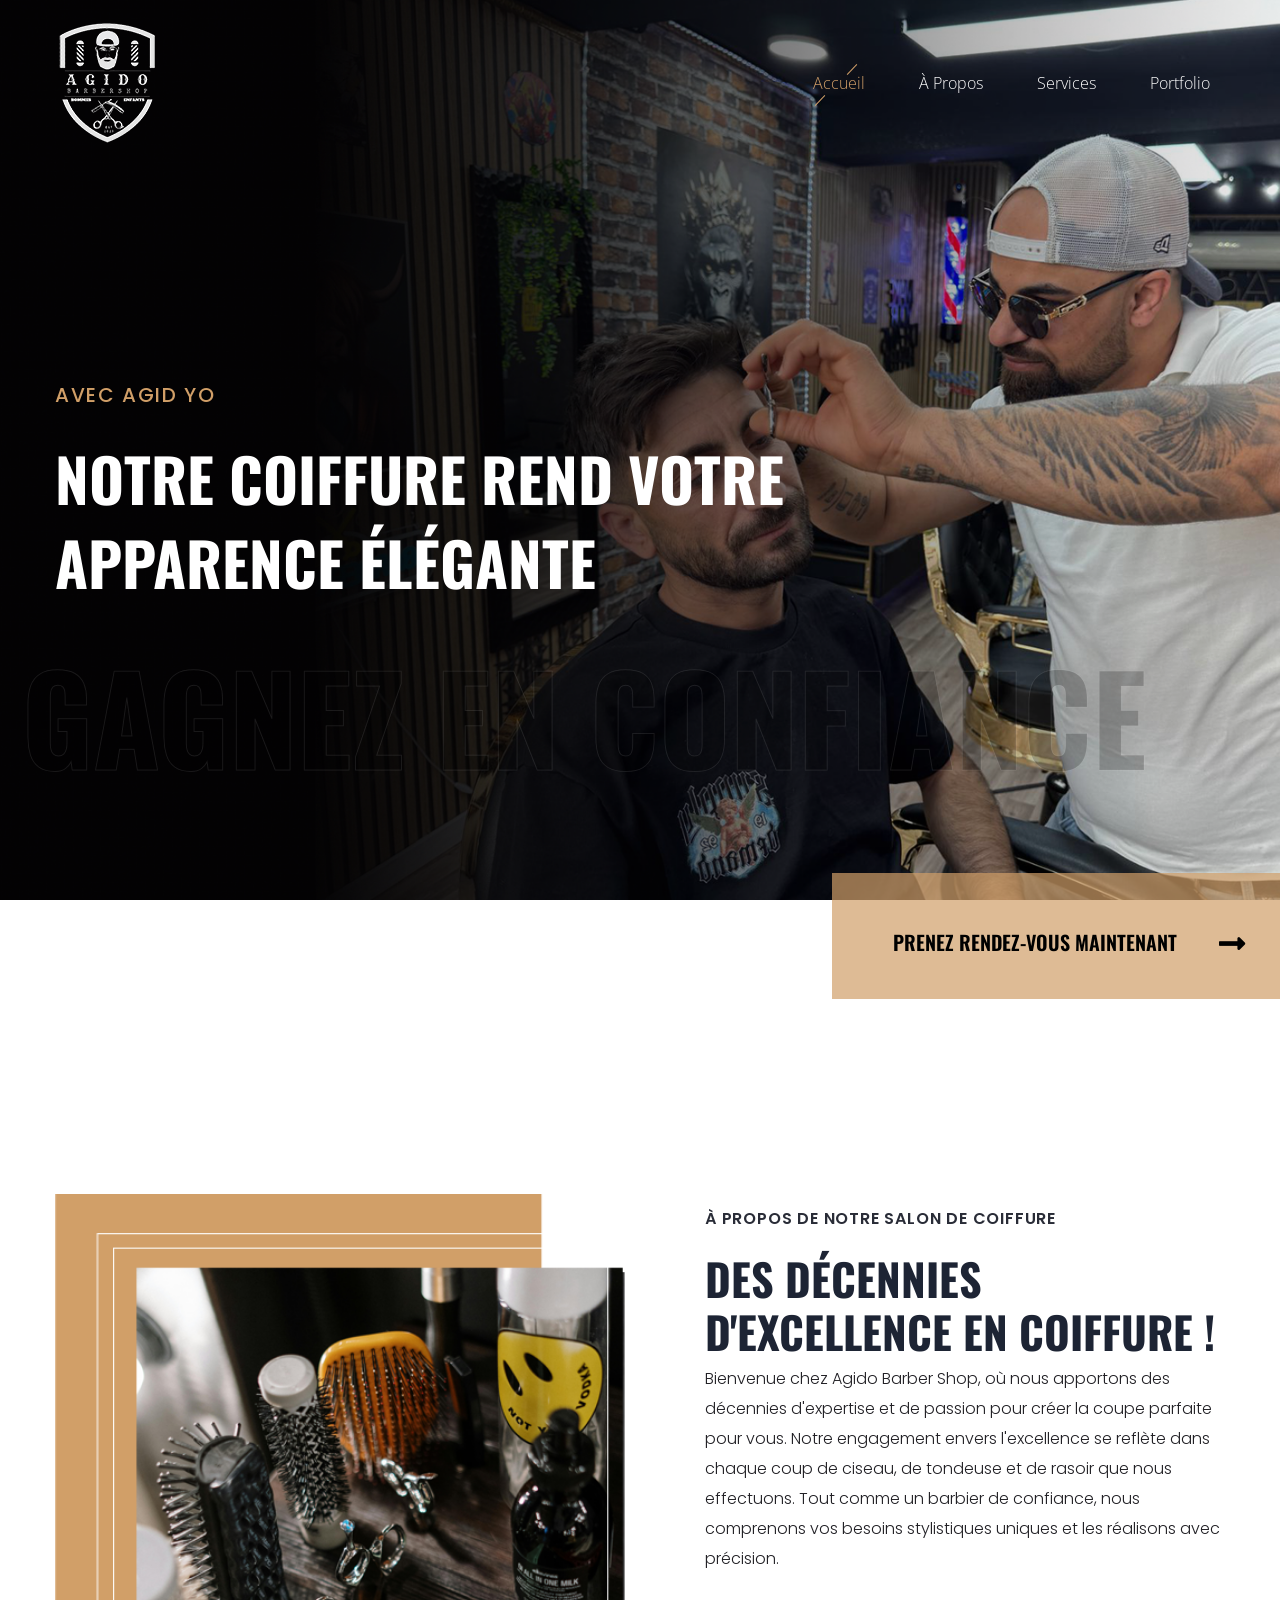
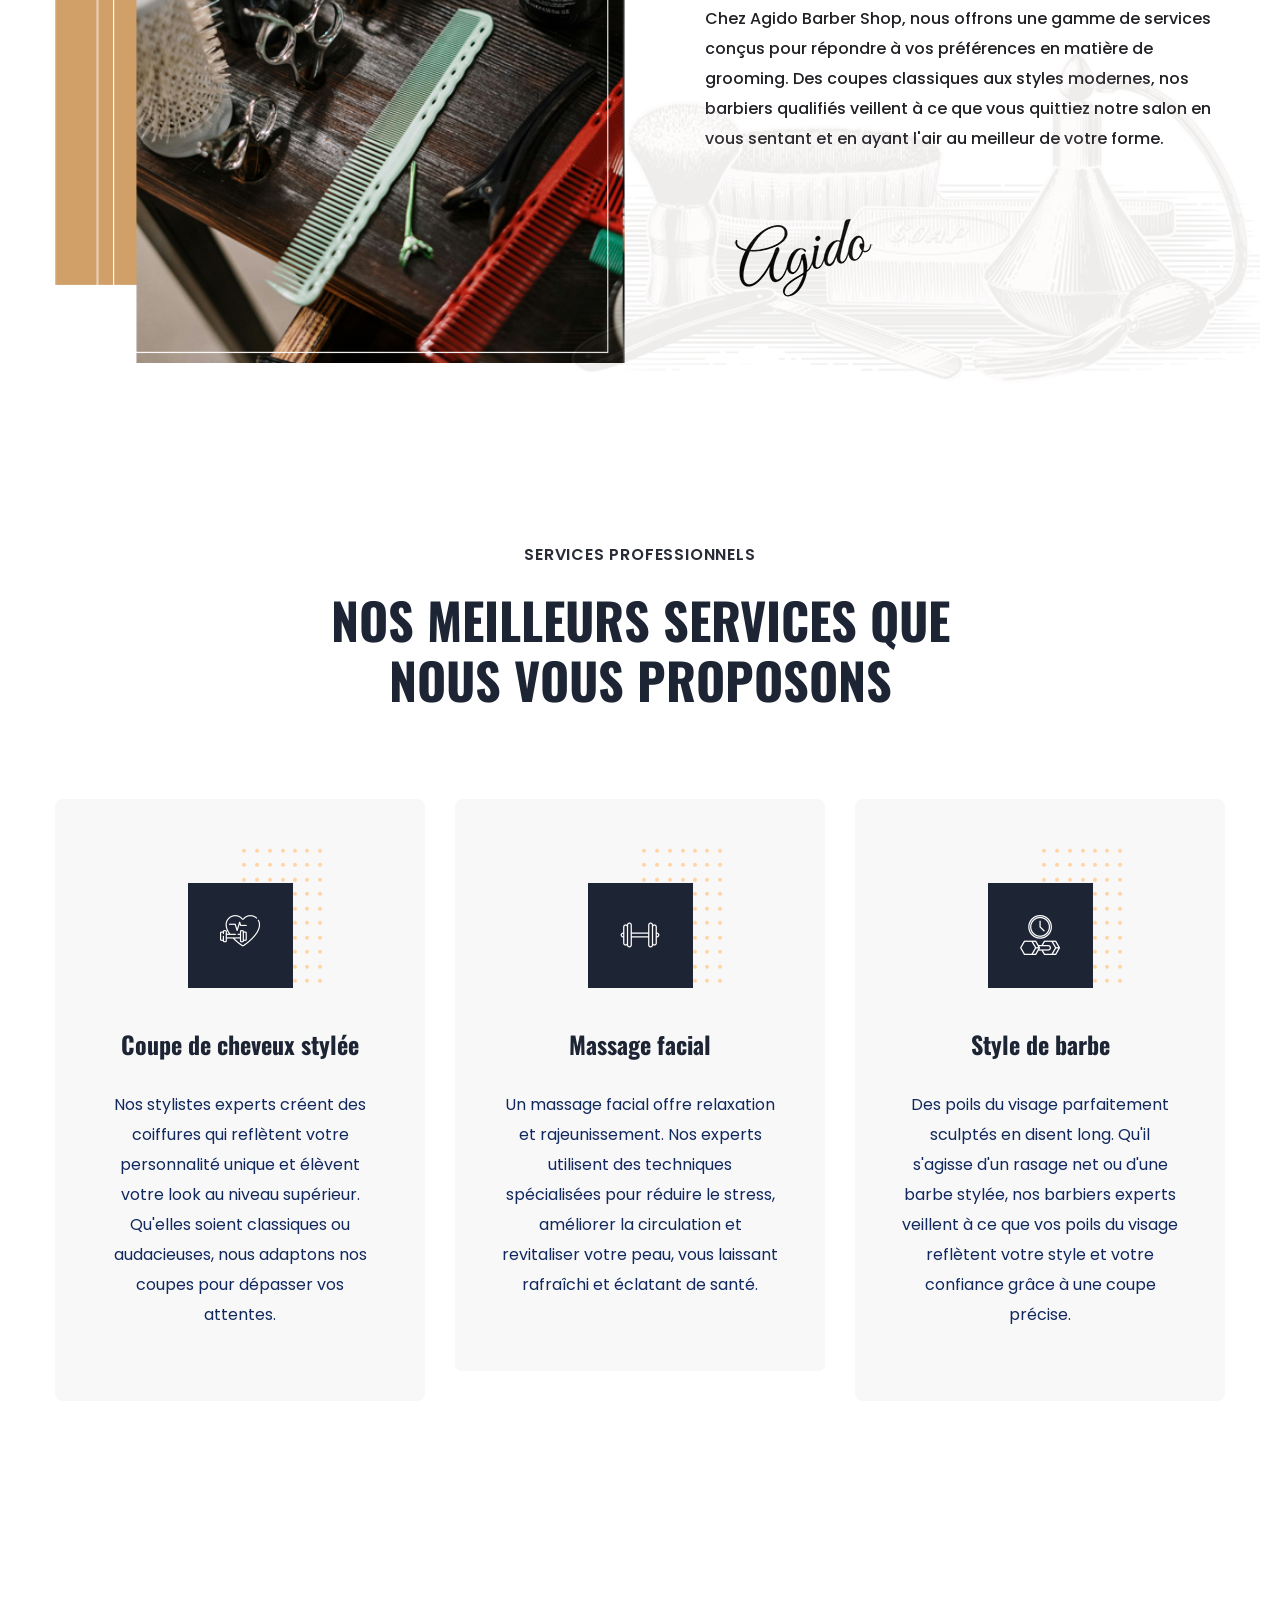
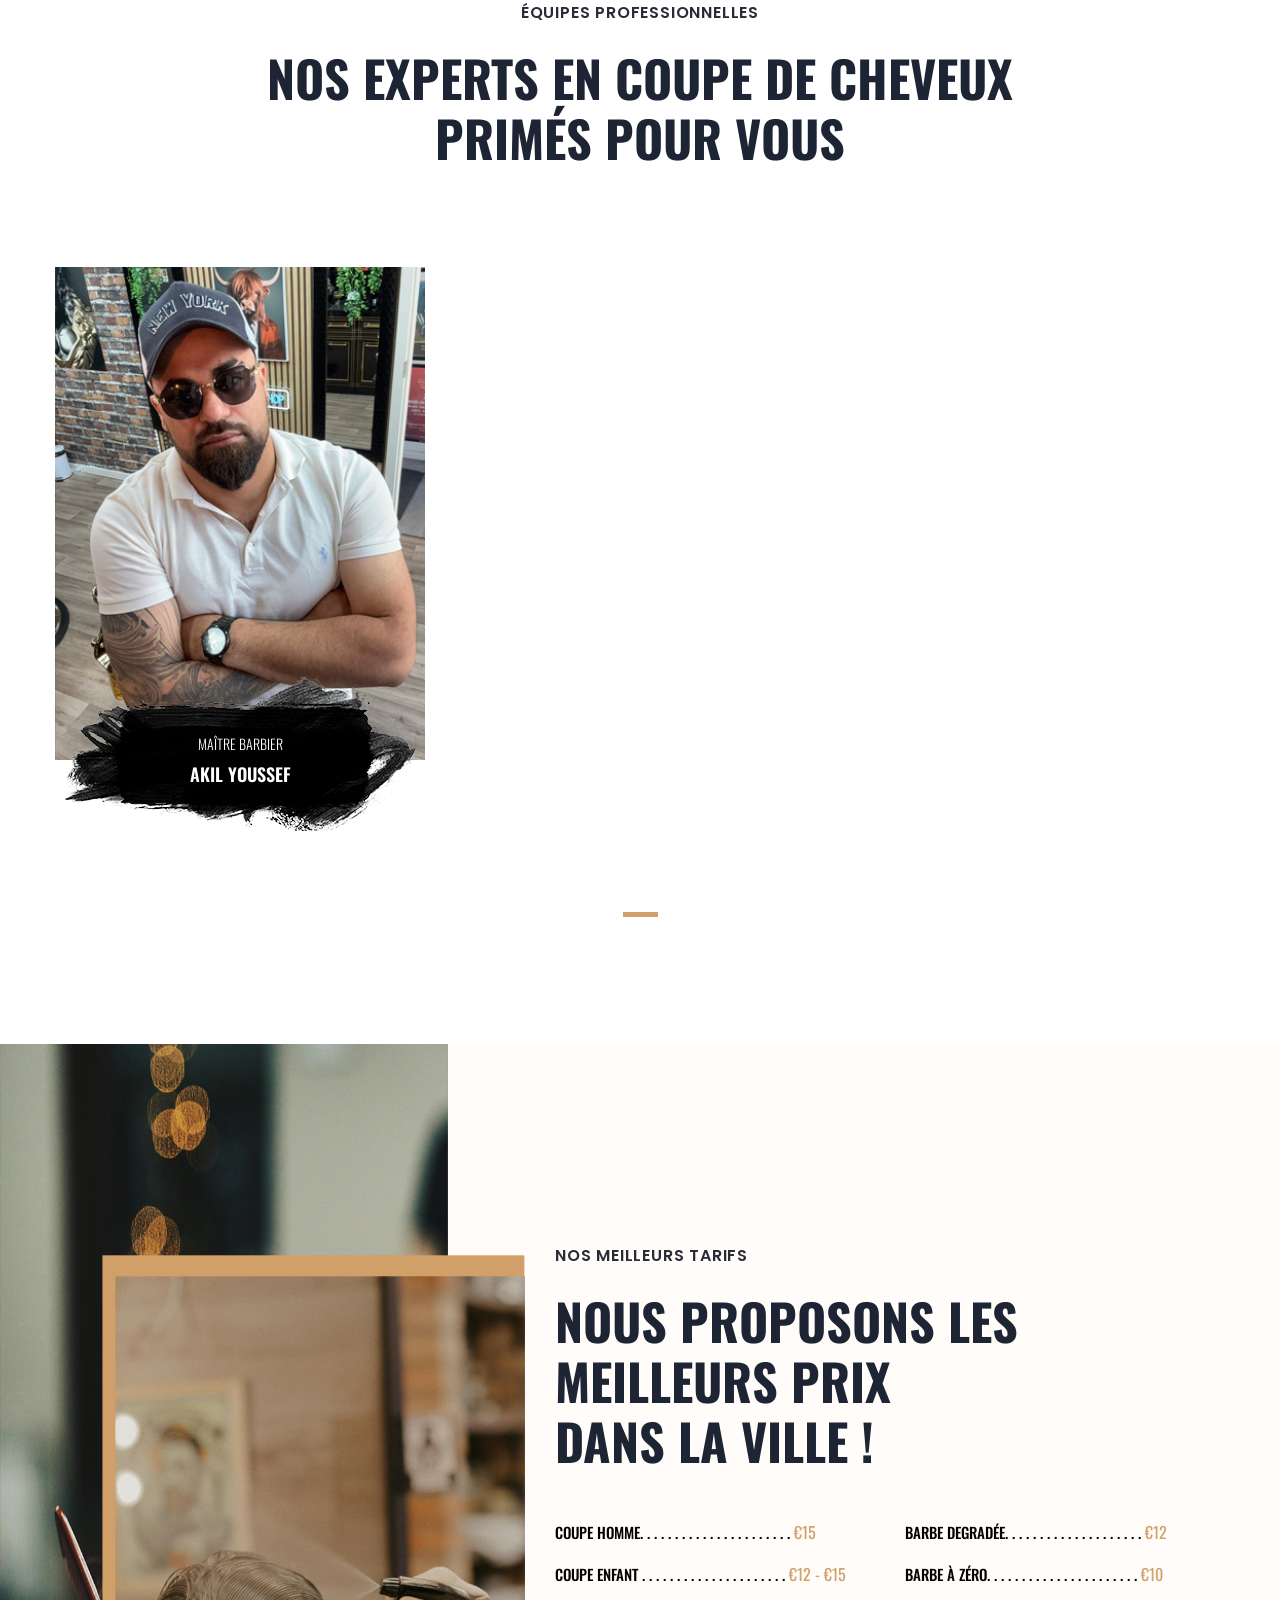
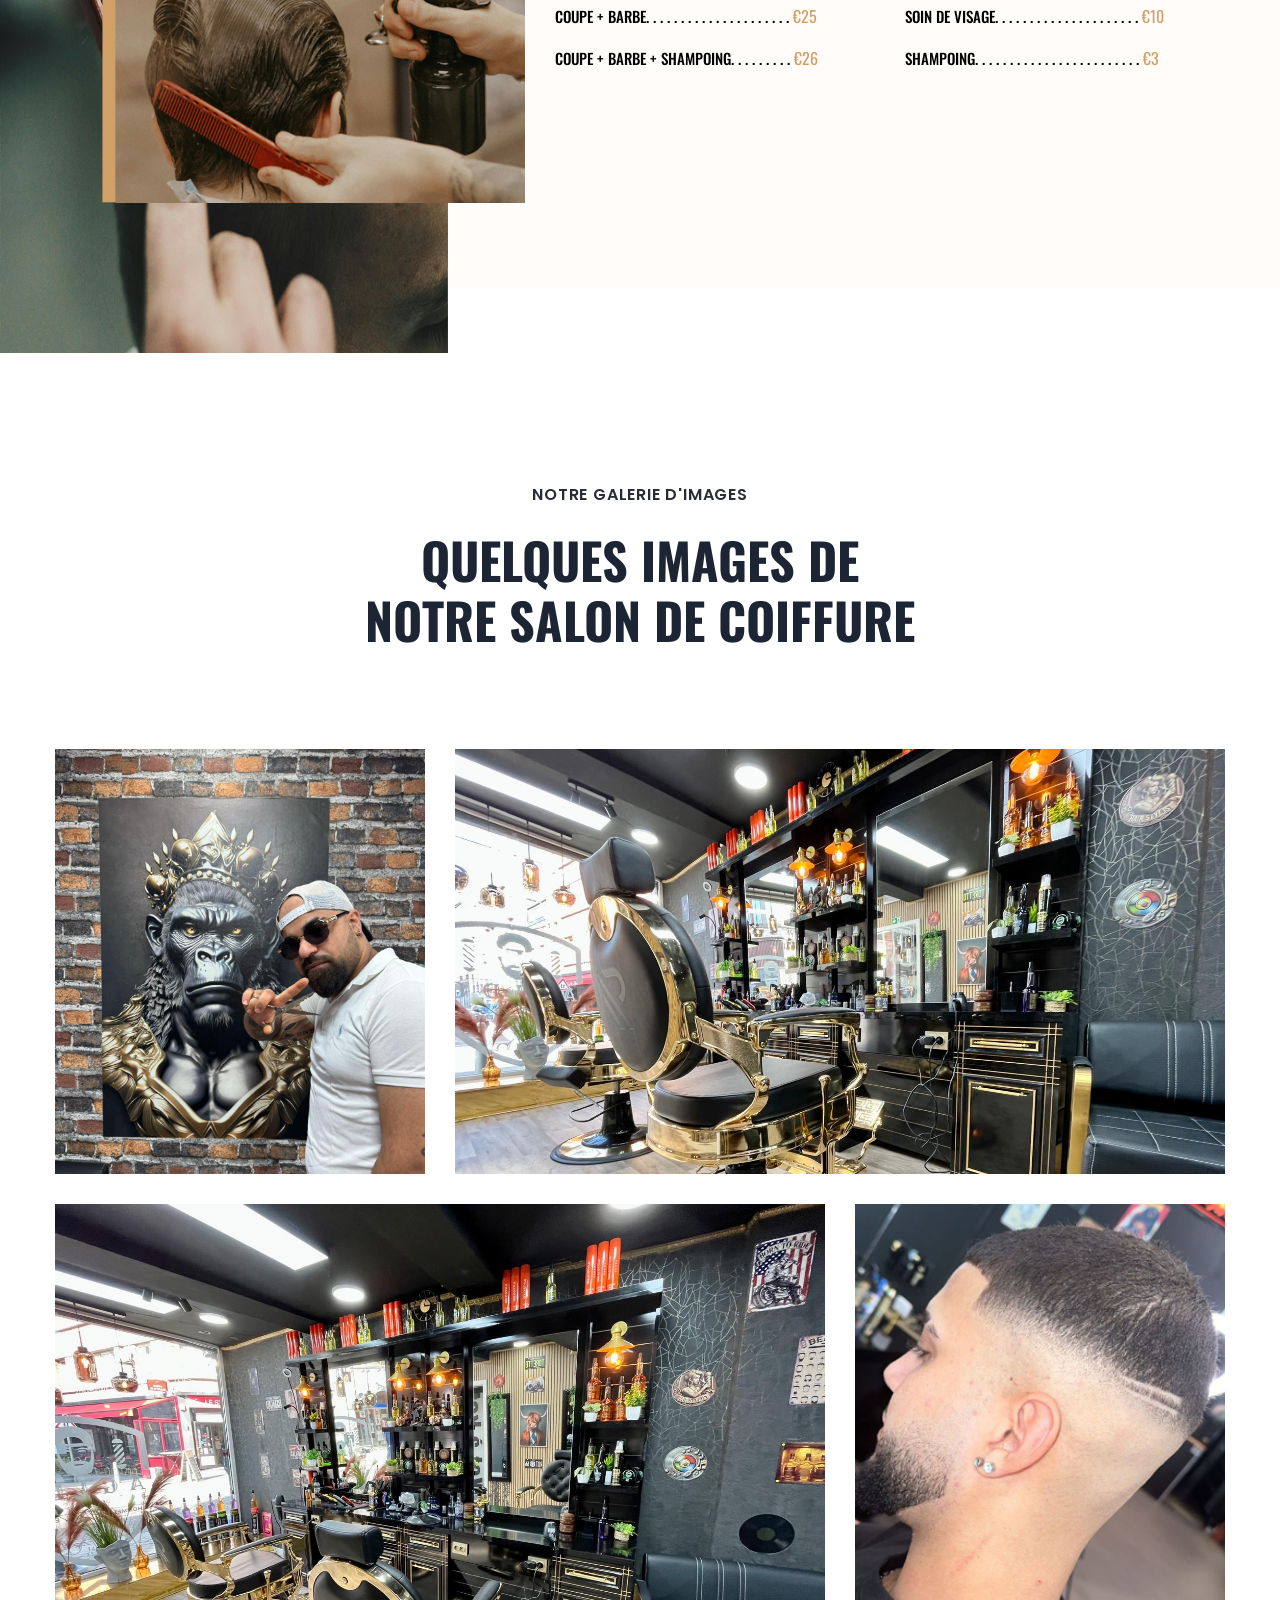
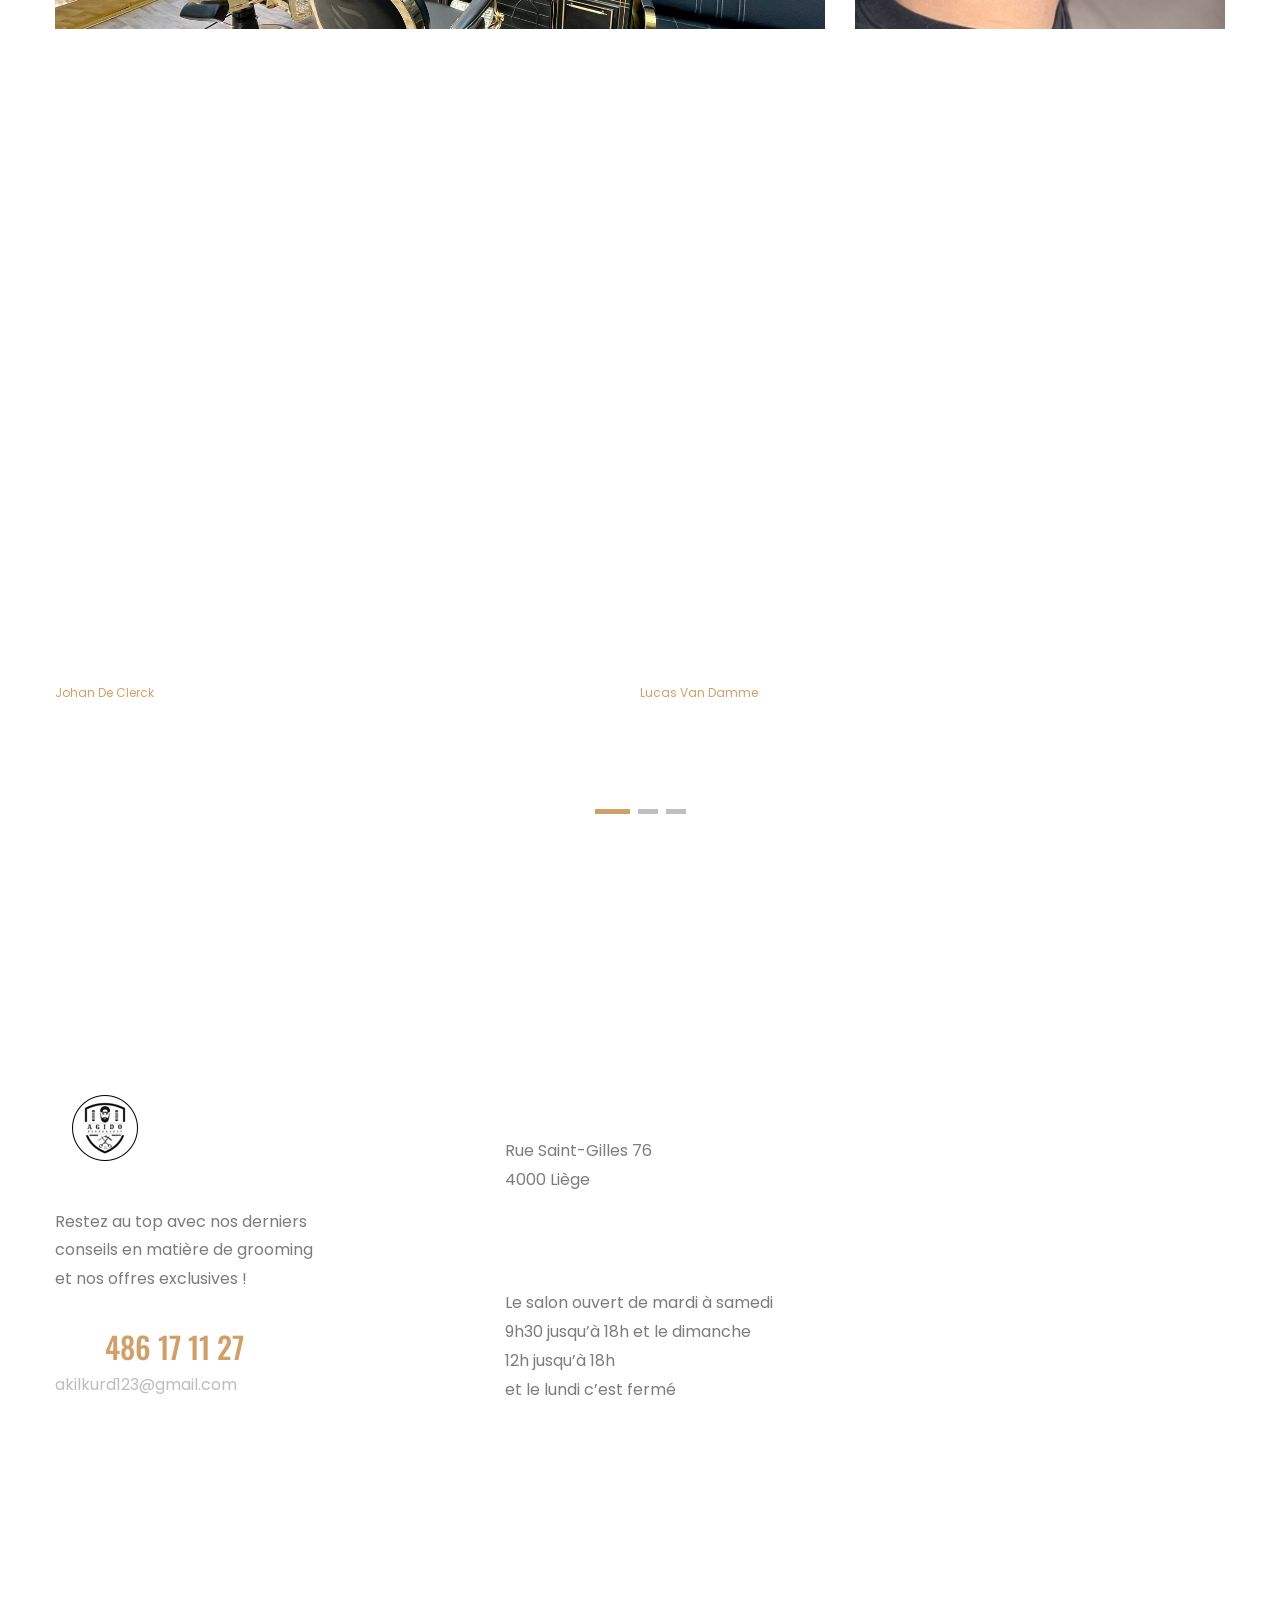
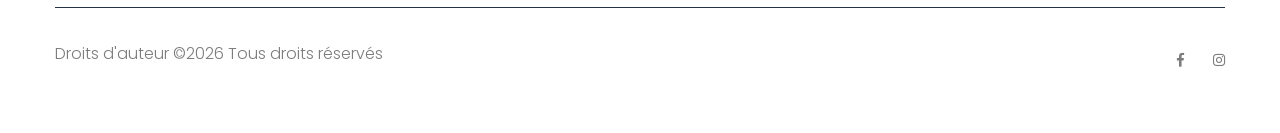
==== index.html @ 1dcdb73c "Initial commit" ====
<!doctype html>
<html class="no-js" lang="zxx">
<head>
    <meta charset="utf-8">
    <meta http-equiv="x-ua-compatible" content="ie=edge">
    <title>Le Premier Barber Shop de Liège - Coupes de cheveux et rasages | Agido Barbershop</title>
    <meta name="description"
          content="Vivez une expérience exceptionnelle de coupes de cheveux et de rasages pour hommes au Agido Barbershop, le barbershop le mieux coté de Liège. Réservez votre rendez-vous en ligne ou rendez-vous directement sur place dès aujourd'hui!">
    <meta name="robots" content="index, follow">
    <meta name="viewport" content="width=device-width, initial-scale=1">
    <link rel="manifest" href="site.webmanifest">
    <link rel="shortcut icon" type="image/x-icon" href="assets/img/favicon2.ico">

    <!-- Facebook -->
    <meta property="og:image" content="assets/img/logo/fb.png">
    <meta property="og:image:width" content="1200">
    <meta property="og:image:height" content="630">
    <meta property="og:type" content="website">
    <meta property="og:title" content="Le Premier Barber Shop de Liège - Coupes de cheveux et rasages | Agido Barbershop">
    <meta property="og:description" content="Vivez une expérience exceptionnelle de coupes de cheveux et de rasages pour hommes au Agido Barbershop, le barbershop le mieux coté de Liège. Réservez votre rendez-vous en ligne ou rendez-vous directement sur place dès aujourd'hui!">
    <meta property="og:url" content="bp-barber.com">

    <!-- Twitter -->
    <meta name="twitter:card" content="assets/img/logo/twitter.png">
    <meta name="twitter:title" content="Le Premier Barber Shop de Liège - Coupes de cheveux et rasages | Agido Barbershop">
    <meta name="twitter:description" content="Vivez une expérience exceptionnelle de coupes de cheveux et de rasages pour hommes au Agido Barbershop, le barbershop le mieux coté de Liège. Réservez votre rendez-vous en ligne ou rendez-vous directement sur place dès aujourd'hui!">
    <meta name="twitter:image" content="assets/img/logo/twitter.png">

    <!-- CSS here -->
    <link rel="stylesheet" href="assets/css/bootstrap.min.css">
    <link rel="stylesheet" href="assets/css/owl.carousel.min.css">
    <link rel="stylesheet" href="assets/css/slicknav.css">
    <link rel="stylesheet" href="assets/css/flaticon.css">
    <link rel="stylesheet" href="assets/css/gijgo.css">
    <link rel="stylesheet" href="assets/css/animate.min.css">
    <link rel="stylesheet" href="assets/css/animated-headline.css">
    <link rel="stylesheet" href="assets/css/magnific-popup.css">
    <link rel="stylesheet" href="assets/css/fontawesome-all.min.css">
    <link rel="stylesheet" href="assets/css/themify-icons.css">
    <link rel="stylesheet" href="assets/css/slick.css">
    <link rel="stylesheet" href="assets/css/nice-select.css">
    <link rel="stylesheet" href="assets/css/style.css">
</head>
<body>
<!-- ? Preloader Start -->
<div id="preloader-active">
    <div class="preloader d-flex align-items-center justify-content-center">
        <div class="preloader-inner position-relative">
            <div class="preloader-circle"></div>
            <div class="preloader-img pere-text">
                <img src="assets/img/logo/loder.png" alt="">
            </div>
        </div>
    </div>
</div>
<!-- Preloader Start -->
<header>
    <!--? Header Start -->
    <div class="header-area header-transparent pt-20">
        <div class="main-header header-sticky">
            <div class="container-fluid">
                <div class="row align-items-center">
                    <!-- Logo -->
                    <div class="col-xl-2 col-lg-2 col-md-1">
                        <div class="logo">
                            <a href="index.html"><img src="assets/img/logo/logo.png" alt=""></a>
                        </div>
                    </div>
                    <div class="col-xl-10 col-lg-10 col-md-10">
                        <div class="menu-main d-flex align-items-center justify-content-end">
                            <!-- Main-menu -->
                            <div class="main-menu f-right d-none d-lg-block">
                                <nav>
                                    <ul id="navigation">
                                        <li class="active"><a href="index.html">Accueil</a></li>
                                        <li><a href="#about">À propos</a></li>
                                        <li><a href="#services">Services</a></li>
                                        <li><a href="#portfolio">Portfolio</a></li>
                                    </ul>
                                </nav>
                            </div>

                        </div>
                    </div>
                    <!-- Mobile Menu -->
                    <div class="col-12">
                        <div class="mobile_menu d-block d-lg-none"></div>
                    </div>
                </div>
            </div>
        </div>
    </div>
    <!-- Header End -->
</header>
<main>
    <!--? slider Area Start-->
    <div class="slider-area position-relative fix">
        <div class="slider-active">
            <!-- Single Slider -->
            <div class="single-slider slider-height d-flex align-items-center">
                <div class="container">
                    <div class="row">
                        <div class="col-xl-8 col-lg-9 col-md-11 col-sm-10">
                            <div class="hero__caption">
                                <span data-animation="fadeInUp" data-delay="0.2s">avec agid yo</span>
                                <h1 data-animation="fadeInUp" data-delay="0.5s">Notre coiffure rend votre apparence
                                    élégante</h1>

                            </div>
                        </div>
                    </div>
                </div>
            </div>
            <!-- Single Slider -->
            <div class="single-slider slider-height d-flex align-items-center">
                <div class="container">
                    <div class="row">
                        <div class="col-xl-8 col-lg-9 col-md-11 col-sm-10">
                            <div class="hero__caption">
                                <span data-animation="fadeInUp" data-delay="0.2s">avec agid yo</span>
                                <h1 data-animation="fadeInUp" data-delay="0.5s">Revitalisez votre apparence avec notre
                                    coiffure élégante</h1>
                            </div>
                        </div>
                    </div>
                </div>
            </div>
        </div>
        <!-- stroke Text -->
        <div class="stock-text">
            <h2>Gagnez en confiance</h2>
            <h2>Gagnez en confiance</h2>

        </div>

        <!-- Arrow -->
        <div class="thumb-content-box">
            <div class="thumb-content">
                <h3>prenez rendez-vous maintenant</h3>
                <a href="#footer"> <i class="fas fa-long-arrow-alt-right"></i></a>
            </div>
        </div>

    </div>
    <!-- slider Area End-->
    <!--? About Area Start -->
    <section id="about" class="about-area section-padding30 position-relative">
        <div class="container">
            <div class="row align-items-center">
                <div class="col-lg-6 col-md-11">
                    <!-- about-img -->
                    <div class="about-img ">
                        <img src="assets/img/gallery/about.png" alt="">
                    </div>
                </div>
                <div class="col-lg-6 col-md-12">
                    <div class="about-caption">
                        <!-- Section Title -->
                        <div class="section-tittle section-tittle3 mb-35">
                            <span>À propos de notre salon de coiffure</span>
                            <h2>Des décennies d'excellence en coiffure !</h2>
                            <p class="mb-30 pera-bottom">Bienvenue chez Agido Barber Shop, où nous apportons des
                                décennies d'expertise et de passion pour créer la coupe parfaite pour vous. Notre
                                engagement envers l'excellence se reflète dans chaque coup de ciseau, de tondeuse et de
                                rasoir que nous effectuons. Tout comme un barbier de confiance, nous comprenons vos
                                besoins stylistiques uniques et les réalisons avec précision.</p>
                            <p class="pera-top mb-50">Chez Agido Barber Shop, nous offrons une gamme de services
                                conçus pour répondre à vos préférences en matière de grooming. Des coupes classiques aux
                                styles modernes, nos barbiers qualifiés veillent à ce que vous quittiez notre salon en
                                vous sentant et en ayant l'air au meilleur de votre forme.</p>
                            <img src="assets/img/gallery/signature2.png" alt="Signature">
                        </div>
                    </div>
                </div>
            </div>
            <!-- About Shape -->
            <div class="about-shape">
                <img src="assets/img/gallery/about-shape.png" alt="">
            </div>
    </section>
    <!-- About-2 Area End -->
    <!--? Services Area Start -->
    <section id="services" class="service-area pb-170">
        <div class="container">
            <!-- Section Tittle -->
            <div class="row d-flex justify-content-center">
                <div class="col-xl-7 col-lg-8 col-md-11 col-sm-11">
                    <div class="section-tittle text-center mb-90">
                        <span>Services professionnels</span>
                        <h2>Nos meilleurs services que nous vous proposons</h2>

                    </div>
                </div>
            </div>
            <!-- Section caption -->
            <div class="row">
                <div class="col-xl-4 col-lg-4 col-md-6">
                    <div class="services-caption text-center mb-30">
                        <div class="service-icon">
                            <i class="flaticon-healthcare-and-medical"></i>
                        </div>
                        <div class="service-cap">
                            <h4><a href="#">Coupe de cheveux stylée</a></h4>
                            <p>Nos stylistes experts créent des coiffures qui reflètent votre personnalité unique et élèvent votre look au niveau supérieur. Qu'elles soient classiques ou audacieuses, nous adaptons nos coupes pour dépasser vos attentes.</p>


                        </div>
                    </div>
                </div>
                <div class="col-xl-4 col-lg-4 col-md-6">
                    <div class="services-caption active text-center mb-30">
                        <div class="service-icon">
                            <i class="flaticon-fitness"></i>
                        </div>
                        <div class="service-cap">
                            <h4><a href="#">Massage facial</a></h4>
                            <p>Un massage facial offre relaxation et rajeunissement. Nos experts utilisent des techniques spécialisées pour réduire le stress, améliorer la circulation et revitaliser votre peau, vous laissant rafraîchi et éclatant de santé.</p>

                        </div>
                    </div>
                </div>
                <div class="col-xl-4 col-lg-4 col-md-6">
                    <div class="services-caption text-center mb-30">
                        <div class="service-icon">
                            <i class="flaticon-clock"></i>
                        </div>
                        <div class="service-cap">
                            <h4><a href="#">Style de barbe</a></h4>
                            <p>Des poils du visage parfaitement sculptés en disent long. Qu'il s'agisse d'un rasage net ou d'une barbe stylée, nos barbiers experts veillent à ce que vos poils du visage reflètent votre style et votre confiance grâce à une coupe précise.</p>

                        </div>
                    </div>
                </div>
            </div>
        </div>
    </section>
    <!-- Services Area End -->
    <!--? Team Start -->
    <div class="team-area pb-180">
        <div class="container">
            <!-- Section Tittle -->
            <div class="row justify-content-center">
                <div class="col-xl-8 col-lg-8 col-md-11 col-sm-11">
                    <div class="section-tittle text-center mb-100">
                        <span>Équipes professionnelles</span>
                        <h2>Nos experts en coupe de cheveux primés pour vous</h2>
                    </div>
                </div>
            </div>
            <div class="row team-active dot-style">
                <!-- single Tem -->
                <div class="col-xl-4 col-lg-4 col-md-6 col-sm-">
                    <div class="single-team mb-80 text-center">
                        <div class="team-img">
                            <img src="assets/img/gallery/team1.png" alt="">
                        </div>
                        <div class="team-caption">
                            <span>Maître Barbier</span>
                            <h3><a href="#">Akil Youssef</a></h3>
                        </div>
                    </div>
                </div>

                <div class="col-xl-4 col-lg-4 col-md-6 col-sm-">

                </div>
                <div class="col-xl-4 col-lg-4 col-md-6 col-sm-">
                </div>
            </div>
        </div>
    </div>
    <!-- Team End -->
    <!-- Best Pricing Area Start -->
    <div class="best-pricing section-padding2 position-relative">
        <div class="container">
            <div class="row justify-content-end">
                <div class="col-xl-7 col-lg-7">
                    <div class="section-tittle mb-50">
                        <span>Nos meilleurs tarifs</span>
                        <h2>Nous proposons les meilleurs prix<br>dans la ville !</h2>

                    </div>
                    <!-- Pricing  -->
                    <div class="row">
                        <div class="col-lg-6 col-md-6 col-sm-6">
                            <div class="pricing-list">
                                <ul>
                                    <li>COUPE HOMME. . . . . . . . . . . . . . . . . . . . . . <span>€15</span></li>
                                    <li>COUPE ENFANT . . . . . . . . . . . . . . . . . . . . . <span>€12 - €15</span></li>
                                    <li>COUPE + BARBE. . . . . . . . . . . . . . . . . . . . . <span>€25</span></li>
                                    <li>COUPE + BARBE + SHAMPOING. . . . . . . .  . <span>€26</span></li>
                                </ul>
                            </div>
                        </div>
                        <div class="col-lg-6 col-md-6 col-sm-6">
                            <div class="pricing-list">
                                <ul>
                                    <li>BARBE DEGRADÉE. . . . . . . . . . . . . . . . . . . . <span>€12</span></li>
                                    <li>BARBE À ZÉRO. . . . . . . . . . . . . . . . . . . . . . <span>€10</span></li>
                                    <li>SOIN DE VISAGE. . . . . . . . . . . . . . . . . . . . . <span>€10</span></li>
                                    <li>SHAMPOING. . . . . . . . . . . . . . . . . . . . . . . . <span>€3</span></li>
                                </ul>
                            </div>
                        </div>
                    </div>


                </div>
            </div>
        </div>
        <!-- pricing img -->
        <div class="pricing-img">
            <img class="pricing-img1" src="assets/img/gallery/pricing1.png" alt="">
            <img class="pricing-img2" src="assets/img/gallery/pricing2.png" alt="">
        </div>
    </div>
    <!-- Best Pricing Area End -->
    <!--? Gallery Area Start -->
    <div id="portfolio" class="gallery-area section-padding30">
        <div class="container">
            <!-- Section Tittle -->
            <div class="row justify-content-center">
                <div class="col-xl-6 col-lg-7 col-md-9 col-sm-10">
                    <div class="section-tittle text-center mb-100">
                        <span>notre galerie d'images</span>
                        <h2>quelques images de notre salon de coiffure</h2>

                    </div>
                </div>
            </div>
            <div class="row">
                <div class="col-lg-4 col-md-6 col-sm-6">
                    <div class="box snake mb-30">
                        <div class="gallery-img " style="background-image: url(assets/img/gallery/new1.jpeg);"></div>
                        <div class="overlay"></div>
                    </div>
                </div>
                <div class="col-lg-8 col-md-6 col-sm-6">
                    <div class="box snake mb-30">
                        <div class="gallery-img " style="background-image: url(assets/img/gallery/new2.jpeg);"></div>
                        <div class="overlay"></div>
                    </div>
                </div>
                <div class="col-lg-8 col-md-6 col-sm-6">
                    <div class="box snake mb-30">
                        <div class="gallery-img " style="background-image: url(assets/img/gallery/new4.jpeg);"></div>
                        <div class="overlay"></div>
                    </div>
                </div>
                <div class="col-lg-4 col-md-6 col-sm-6">
                    <div class="box snake mb-30">
                        <div class="gallery-img " style="background-image: url(assets/img/gallery/2.png);"></div>
                        <div class="overlay"></div>
                    </div>
                </div>
            </div>
        </div>
    </div>
    <!-- Gallery Area End -->
    <!-- Cut Details Start -->
    <div class="cut-details section-bg section-padding2" data-background="assets/img/gallery/section_bg02.png">
        <div class="container">
            <div class="cut-active dot-style">
                <div class="single-cut">
                    <div class="cut-icon mb-20">
                        <svg xmlns="http://www.w3.org/2000/svg" xmlns:xlink="http://www.w3.org/1999/xlink" width="50px"
                             height="50px">
                            <image x="0px" y="0px" width="50px" height="50px"
                                   xlink:href="[data-uri]"/>
                        </svg>
                    </div>
                    <div class="cut-descriptions">
                        <p>J'ai eu une expérience fantastique chez Agido Barber Shop ! Les barbiers sont incroyablement talentueux et attentionnés. Je suis parti en me sentant confiant et rafraîchi. Hautement recommandé !</p>
                        <span>Johan De Clerck</span>

                    </div>
                </div>
                <div class="single-cut">
                    <div class="cut-icon mb-20">
                        <svg xmlns="http://www.w3.org/2000/svg" xmlns:xlink="http://www.w3.org/1999/xlink" width="50px"
                             height="50px">
                            <image x="0px" y="0px" width="50px" height="50px"
                                   xlink:href="[data-uri]"/>
                        </svg>
                    </div>
                    <div class="cut-descriptions">
                        <p>Je suis un habitué du Agido depuis des années maintenant, et ils ne déçoivent jamais. L'ambiance est accueillante et les barbiers sont de vrais professionnels. Toujours satisfait des résultats !</p>

                        <span>Lucas Van Damme</span>

                    </div>
                </div>
                <div class="single-cut">
                    <div class="cut-icon mb-20">
                        <svg xmlns="http://www.w3.org/2000/svg" xmlns:xlink="http://www.w3.org/1999/xlink" width="50px"
                             height="50px">
                            <image x="0px" y="0px" width="50px" height="50px"
                                   xlink:href="[data-uri]"/>
                        </svg>
                    </div>
                    <div class="cut-descriptions">
                        <p>Le service de style de barbe chez Agido est de première classe. Les barbiers ont le souci du détail et laissent toujours ma barbe propre et bien entretenue. Hautement recommandé !</p>

                        <span>Thierry Dubois</span>
                    </div>
                </div>
            </div>
        </div>
    </div>
    <!-- Cut Details End -->
    <!--? Blog Area Start -->
    <!-- Blog Area End -->
</main>
<footer id="footer">
    <!--? Footer Start-->
    <div class="footer-area section-bg" data-background="assets/img/gallery/footer_bg.png">
        <div class="container">
            <div class="footer-top footer-padding">
                <div class="row d-flex justify-content-between">
                    <div class="col-xl-3 col-lg-4 col-md-5 col-sm-8">
                        <div class="single-footer-caption mb-50">
                            <!-- logo -->
                            <div class="footer-logo">
                                <a href="index.html"><img src="assets/img/logo/logo2_footer.png" alt=""></a>
                            </div>
                            <div class="footer-tittle">
                                <div class="footer-pera">
                                    <p class="info1">Restez au top avec nos derniers conseils en matière de grooming et nos offres exclusives !</p>
                                </div>
                            </div>
                            <div class="footer-number">
                                <h4><span>+32</span> 486 17 11 27</h4>
                                <p>akilkurd123@gmail.com</p>
                            </div>
                        </div>
                    </div>
                    <div class="col-xl-3 col-lg-4 col-md-5 col-sm-8">
                        <div class="single-footer-caption mb-50">
                            <div class="footer-tittle">
                                <h4>Adresse</h4>
                                <div class="footer-pera">
                                    <p class="info1">Rue Saint-Gilles 76 <br>4000 Liège</p>
                                </div>
                            </div>
                            <div class="footer-tittle">
                                <h4>Horaires d'ouverture</h4>
                                <div class="footer-pera">
                                    <p class="info1">Le salon ouvert de mardi à samedi 9h30 jusqu’à 18h et le dimanche 12h jusqu’à 18h<br/> et le lundi c’est fermé</p>
                                </div>
                            </div>
                            <!-- Form -->
                        </div>
                    </div>
                    <div class="col-xl-3 col-lg-4 col-md-5 col-sm-8">
                        <div class="single-footer-caption mb-50">
                            <div class="footer-tittle">
                                <h4>Carte</h4>
                                <div class="mapouter">
                                    <div class="gmap_canvas">
                                        <iframe class="col-12 h-100 p-0" id="gmap_canvas"
                                                src="https://maps.google.com/maps?q=BarberShop+Agido+Belgium&t=&z=17&ie=UTF8&iwloc=&output=embed&language=fr&region=BE"
                                                frameborder="0" scrolling="no" marginheight="0"
                                                marginwidth="0"></iframe>
                                        <style>.mapouter {
                                            position: relative;
                                            text-align: right;
                                        }</style>
                                        <style>.gmap_canvas {
                                            overflow: hidden;
                                            background: none !important;
                                            height: 350px;
                                            width: 400px;
                                        }</style>
                                    </div>
                                </div>
                            </div>
                            <!-- Form -->
                        </div>
                    </div>
                </div>
            </div>
            <div class="footer-bottom">
                <div class="row d-flex justify-content-between align-items-center">
                    <div class="col-xl-9 col-lg-8">
                        <div class="footer-copy-right">
                            <p>
                                Droits d'auteur &copy;<script>document.write(new Date().getFullYear());</script>
                                Tous droits réservés
                            </p>

                        </div>
                    </div>
                    <div class="col-xl-3 col-lg-4">
                        <!-- Footer Social -->
                        <div class="footer-social f-right">
                            <a href="https://www.facebook.com/people/Agido-Barbershop/"><i class="fab fa-facebook-f"></i></a>
                            <a href="https://www.instagram.com/agido_barber"><i class="fab fa-instagram"></i></a>
                        </div>
                    </div>
                </div>
            </div>
        </div>
    </div>
    <!-- Footer End-->
</footer>
<!-- Scroll Up -->
<div id="back-top" hidden>
    <a title="Go to Top" href="#"> <i class="fas fa-level-up-alt"></i></a>
</div>

<!-- JS here -->

<script src="./assets/js/vendor/modernizr-3.5.0.min.js"></script>
<!-- Jquery, Popper, Bootstrap -->
<script src="./assets/js/vendor/jquery-1.12.4.min.js"></script>
<script src="./assets/js/popper.min.js"></script>
<script src="./assets/js/bootstrap.min.js"></script>
<!-- Jquery Mobile Menu -->
<script src="./assets/js/jquery.slicknav.min.js"></script>

<!-- Jquery Slick , Owl-Carousel Plugins -->
<script src="./assets/js/owl.carousel.min.js"></script>
<script src="./assets/js/slick.min.js"></script>
<!-- One Page, Animated-HeadLin -->
<script src="./assets/js/wow.min.js"></script>
<script src="./assets/js/animated.headline.js"></script>
<script src="./assets/js/jquery.magnific-popup.js"></script>

<!-- Date Picker -->
<script src="./assets/js/gijgo.min.js"></script>
<!-- Nice-select, sticky -->
<script src="./assets/js/jquery.nice-select.min.js"></script>
<script src="./assets/js/jquery.sticky.js"></script>

<!-- counter , waypoint,Hover Direction -->
<script src="./assets/js/jquery.counterup.min.js"></script>
<script src="./assets/js/waypoints.min.js"></script>
<script src="./assets/js/jquery.countdown.min.js"></script>
<script src="./assets/js/hover-direction-snake.min.js"></script>

<!-- contact js -->
<script src="./assets/js/contact.js"></script>
<script src="./assets/js/jquery.form.js"></script>
<script src="./assets/js/jquery.validate.min.js"></script>
<script src="./assets/js/mail-script.js"></script>
<script src="./assets/js/jquery.ajaxchimp.min.js"></script>

<!-- Jquery Plugins, main Jquery -->
<script src="./assets/js/plugins.js"></script>
<script src="./assets/js/main.js"></script>

<script>
    // Function to handle smooth scrolling
    function scrollToTarget(target) {
        window.scrollTo({
            top: target.offsetTop,
            behavior: 'smooth'
        });
    }

    // Function to set active menu item based on scroll position
    function setActiveMenuItem() {
        const navigationLinks = document.querySelectorAll('#navigation a');
        const scrollPosition = window.scrollY;

        navigationLinks.forEach(link => {
            const targetId = link.getAttribute('href').substring(1);
            const target = document.getElementById(targetId);

            if (target.offsetTop <= scrollPosition && target.offsetTop + target.offsetHeight > scrollPosition) {
                navigationLinks.forEach(link => {
                    link.parentElement.classList.remove('active');
                });
                link.parentElement.classList.add('active');
            } else {
                link.parentElement.classList.remove('active');
            }
        });
    }

    // Event listener for smooth scrolling
    document.querySelectorAll('a[href^="#"]').forEach(anchor => {
        anchor.addEventListener('click', function (e) {
            e.preventDefault();
            const targetId = this.getAttribute('href').substring(1);
            const target = document.getElementById(targetId);
            scrollToTarget(target);

            // Set active class to the clicked link's parent li
            document.querySelectorAll('#navigation li').forEach(li => {
                li.classList.remove('active');
            });
            this.parentElement.classList.add('active');
        });
    });


</script>


<script src="https://static.elfsight.com/platform/platform.js" data-use-service-core defer></script>
<div class="elfsight-app-fe0ba891-b43c-4049-9695-03c619d764fb" data-elfsight-app-lazy hidden></div>
</body>
</html>
---- assets/css/gijgo.css ----
.gj-button {
    background-color: #f5f5f5;
    border: 1px solid #ddd;
    color: #000;
    border-radius: 3px;
    padding: 6px 10px;
    cursor: pointer;
}

.gj-unselectable {
    -webkit-touch-callout: none;
    -webkit-user-select: none;
    -khtml-user-select: none;
    -moz-user-select: none;
    -ms-user-select: none;
    user-select: none;
}

.gj-row {
    display: -webkit-box;
    display: -ms-flexbox;
    display: flex;
    -ms-flex-wrap: wrap;
    flex-wrap: wrap;
}

.gj-margin-left-5 {
    margin-left: 5px;
}

.gj-margin-left-10 {
    margin-left: 10px;
}

.gj-width-full {
    width: 100%;
}

.gj-cursor-pointer {
    cursor: pointer;
}

.gj-text-align-center {
    text-align: center;
}

.gj-font-size-16 {
    font-size: 16px;
}

.gj-hidden {
    display: none;
}

/** Material Design */
.gj-button-md {
    background: 0 0;
    border: none;
    border-radius: 2px;
    color: rgba(0, 0, 0, 0.87);
    position: relative;
    height: 36px;
    margin: 0;
    min-width: 64px;
    padding: 0 16px;
    display: inline-block;
    font-family: "Roboto","Helvetica","Arial",sans-serif;
    font-size: 1rem;
    font-weight: 500;
    text-transform: uppercase;
    letter-spacing: 0;
    overflow: hidden;
    will-change: box-shadow;
    transition: box-shadow .2s cubic-bezier(.4,0,1,1),background-color .2s cubic-bezier(.4,0,.2,1),color .2s cubic-bezier(.4,0,.2,1);
    outline: none;
    cursor: pointer;
    text-decoration: none;
    text-align: center;
    line-height: 36px;
    vertical-align: middle;
    overflow: hidden;
    -webkit-user-select: none;
    -moz-user-select: none;
    -ms-user-select: none;
    user-select: none;
}

.gj-button-md:hover {
    background-color: rgba(158,158,158,.2);
}

.gj-button-md:disabled {
    color: rgba(0,0,0,.26);
    background: 0 0;
}

.gj-button-md .material-icons,
.gj-button-md .gj-icon {
    vertical-align: middle;
    /*font-size: 1.3rem;
    margin-right: 4px;*/
}

.gj-button-md.gj-button-md-icon {
    width: 24px;
    height: 31px;
    min-width: 24px;
    padding: 0px;
    display: table;
}

.gj-button-md.gj-button-md-icon .material-icons,
.gj-button-md.gj-button-md-icon .gj-icon {
    display: table-cell;
    margin-right: 0px;
    width: 24px;
    height: 24px;
}

.gj-button-md.active {
    background-color: rgba(158,158,158,.4);
}

.gj-button-md-group {
    position: relative;
    display: inline-block;
    vertical-align: middle;
}
.gj-textbox-md {
	/* border: none; */
	/* border-bottom: 1px solid rgba(0,0,0,.42); */
	display: block;
	font-family: "Helvetica","Arial",sans-serif;
	font-size: 16px;
	line-height: 16px;
	/* padding: 4px 0px; */
	margin: 0;
	/* width: 100%; */
	background: 0 0;
	/* text-align: ; */
	color: rgba(0,0,0,.87);
	padding-left: 44px;
	border: 1px solid #dca73a;
	/* padding: 15px 15px; */
	/* text-align: center; */
	width: 177px;
	height: 55px;
	border-radius: 5px;
}
.gj-textbox-md:focus,
.gj-textbox-md:active {
    /* border-bottom: 2px solid rgba(0,0,0,.42); */
    outline: none;
}

.gj-textbox-md::placeholder {
    color: #8e8e8e;
}

.gj-textbox-md:-ms-input-placeholder {
    color: #8e8e8e;
}

.gj-textbox-md::-ms-input-placeholder {
    color: #8e8e8e;
}

.gj-md-spacer-24 {
    min-width: 24px;
    width: 24px;
    display: inline-block;
}

.gj-md-spacer-32 {
    min-width: 32px;
    width: 32px;
    display: inline-block;
}

.gj-modal {
    position: fixed;
    top: 0;
    right: 0;
    bottom: 0;
    left: 0;
    z-index: 1203;
    display: none;
    overflow: hidden;
    -webkit-overflow-scrolling: touch;
    outline: 0;
    background-color: rgba(0, 0, 0, 0.54118);
    transition: 200ms ease opacity;
    will-change: opacity;
}

/* List */
ul.gj-list li [data-role="wrapper"] {
    display: table;
    width: 100%;
}

ul.gj-list li [data-role="checkbox"] {
    display: table-cell;
    vertical-align:middle;
    text-align:center;
}

ul.gj-list li [data-role="image"] {
    display: table-cell;
    vertical-align:middle;
    text-align:center;
}

ul.gj-list li [data-role="display"] {
    display: table-cell;
    vertical-align:middle;
    cursor: pointer;
}

ul.gj-list li [data-role="display"]:empty:before {
  content: "\200b"; /* unicode zero width space character */
}

/* List - Bootstrap */
ul.gj-list-bootstrap {
    padding-left: 0px;
    margin-bottom: 0px;
}

ul.gj-list-bootstrap li {
    padding: 0px;
}

ul.gj-list-bootstrap li [data-role="wrapper"] {
    padding: 0px 10px;
}

ul.gj-list-bootstrap li [data-role="checkbox"] {
    width: 24px;
    padding: 3px;
}

ul.gj-list-bootstrap li [data-role="image"] {
    width: 24px;
    height: 24px;
}

ul.gj-list-bootstrap li [data-role="display"] {
    padding: 8px 0px 8px 4px;
}

.list-group-item.active ul li, .list-group-item.active:focus ul li, .list-group-item.active:hover ul li {
    text-shadow: none;
    color:initial;
}

/* List - Material Design */
ul.gj-list-md {
    padding: 0px;
    list-style: none;
    list-style-type: none;
    line-height: 24px;
    letter-spacing: 0;
    color: #616161; /* Gray 700 */
}

ul.gj-list-md li {
    display: list-item;
    list-style-type: none;
    padding: 0px;
    min-height: unset;
    box-sizing: border-box;
    align-items: center;
    cursor: default;
    overflow: hidden;

    font-family: "Roboto","Helvetica","Arial",sans-serif;
    font-size: 16px;
    font-weight: 400;
    letter-spacing: .04em;
    line-height: 1;
    
    -webkit-flex-direction: row;
    -ms-flex-direction: row;
    flex-direction: row;
    -webkit-flex-wrap: nowrap;
    -ms-flex-wrap: nowrap;
    flex-wrap: nowrap;
}

ul.gj-list-md li [data-role="checkbox"] {
    height: 24px;
    width: 24px;
}

ul.gj-list-md li [data-role="image"] {
    height: 24px;
    width: 24px;
}

ul.gj-list-md li [data-role="display"] {
    padding: 8px 0px 8px 5px;
    order: 0;
    flex-grow: 2;
    text-decoration: none;
    box-sizing: border-box;
    align-items: center;
    text-align: left;
    color: rgba(0,0,0,.87);
}

ul.gj-list-md li.disabled>[data-role="wrapper"]>[data-role="display"] {
    color: #9E9E9E; /* Gray 500 */
}

.gj-list-md-active {
    background: #e0e0e0;
    color: #3f51b5;
}


/* Picker */
.gj-picker {
    position: absolute;
    z-index: 1203;
    background-color: #fff;
}

.gj-picker .selected {
    color: #fff;
}

/* Material Design */
.gj-picker-md {
    font-family: "Roboto","Helvetica","Arial",sans-serif;
    font-size: 16px;
    font-weight: 400;
    letter-spacing: .04em;
    line-height: 1;
    color: rgba(0,0,0,.87);
    border: 1px solid #E0E0E0;
}

.gj-modal .gj-picker-md {
    border: 0px;
}

.gj-picker-md [role="header"] {
    color: rgba(255, 255, 255, 0.54);
    display: flex;
    background: #2196f3;
    align-items: baseline;
    user-select: none;
    justify-content: center;
}

.gj-picker-md [role="footer"] {
    float: right;
    padding: 10px;
}

.gj-picker-md [role="footer"] button.gj-button-md {
    color: #2196f3;
    font-weight: bold;
    font-size: 13px;
}

/* Bootstrap */
.gj-picker-bootstrap {
    border-radius: 4px;
    border: 1px solid #E0E0E0;
}

.gj-picker-bootstrap .selected {
    color: #888;
}

.gj-picker-bootstrap [role="header"] {
    background: #eee;
    color: #AAA;
}
@font-face {
    font-family: 'gijgo-material';
    src: url('../fonts/gijgo-material.eot?235541');
    src: url('../fonts/gijgo-material.eot?235541#iefix') format('embedded-opentype'), url('../fonts/gijgo-material.ttf?235541') format('truetype'), url('../fonts/gijgo-material.woff?235541') format('woff'), url('../fonts/gijgo-material.svg?235541#gijgo-material') format('svg');
    font-weight: normal;
    font-style: normal;
}

.gj-icon {
    /* use !important to prevent issues with browser extensions that change fonts */
    font-family: 'gijgo-material' !important;
    font-size: 24px;
    speak: none;
    font-style: normal;
    font-weight: normal;
    font-variant: normal;
    text-transform: none;
    line-height: 1;
    /* Enable Ligatures ================ */
    letter-spacing: 0;
    -webkit-font-feature-settings: "liga";
    -moz-font-feature-settings: "liga=1";
    -moz-font-feature-settings: "liga";
    -ms-font-feature-settings: "liga" 1;
    font-feature-settings: "liga";
    -webkit-font-variant-ligatures: discretionary-ligatures;
    font-variant-ligatures: discretionary-ligatures;
    /* Better Font Rendering =========== */
    -webkit-font-smoothing: antialiased;
    -moz-osx-font-smoothing: grayscale;
}

.gj-icon.undo:before {
    content: "\e900";
}

.gj-icon.vertical-align-top:before {
    content: "\e901";
}

.gj-icon.vertical-align-center:before {
    content: "\e902";
}

.gj-icon.vertical-align-bottom:before {
    content: "\e903";
}

.gj-icon.arrow-dropup:before {
    content: "\e904";
}

.gj-icon.clock:before {
    content: "\e905";
}

.gj-icon.refresh:before {
    content: "\e906";
}

.gj-icon.last-page:before {
    content: "\e907";
}

.gj-icon.first-page:before {
    content: "\e908";
}

.gj-icon.cancel:before {
    content: "\e909";
}

.gj-icon.clear:before {
    content: "\e90a";
}

.gj-icon.check-circle:before {
    content: "\e90b";
}

.gj-icon.delete:before {
    content: "\e90c";
}

.gj-icon.arrow-upward:before {
    content: "\e90d";
}

.gj-icon.arrow-forward:before {
    content: "\e90e";
}

.gj-icon.arrow-downward:before {
    content: "\e90f";
}

.gj-icon.arrow-back:before {
    content: "\e910";
}

.gj-icon.list-numbered:before {
    content: "\e911";
}

.gj-icon.list-bulleted:before {
    content: "\e912";
}

.gj-icon.indent-increase:before {
    content: "\e913";
}

.gj-icon.indent-decrease:before {
    content: "\e914";
}

.gj-icon.redo:before {
    content: "\e915";
}

.gj-icon.align-right:before {
    content: "\e916";
}

.gj-icon.align-left:before {
    content: "\e917";
}

.gj-icon.align-justify:before {
    content: "\e918";
}

.gj-icon.align-center:before {
    content: "\e919";
}

.gj-icon.strikethrough:before {
    content: "\e91a";
}

.gj-icon.italic:before {
    content: "\e91b";
}

.gj-icon.underlined:before {
    content: "\e91c";
}

.gj-icon.bold:before {
    content: "\e91d";
}

.gj-icon.arrow-dropdown:before {
    content: "\e91e";
}

.gj-icon.done:before {
    content: "\e91f";
}

.gj-icon.pencil:before {
    content: "\e920";
}

.gj-icon.minus:before {
    content: "\e921";
}

.gj-icon.plus:before {
    content: "\e922";
}

.gj-icon.chevron-up:before {
    content: "\e923";
}

.gj-icon.chevron-right:before {
    content: "\e924";
}

.gj-icon.chevron-down:before {
    content: "\e925";
}

.gj-icon.chevron-left:before {
    content: "\e926";
}

.gj-icon.event:before {
    content: "\e927";
}
.gj-draggable {
    cursor: move;
}
.gj-resizable-handle {
    position: absolute;
    font-size: 0.1px;
    display: block;
    -ms-touch-action: none;
    touch-action: none;
    z-index: 1203;
}

.gj-resizable-n {
    cursor: n-resize;
    height: 7px;
    width: 100%;
    top: -5px;
    left: 0;
}
.gj-resizable-e {
    cursor: e-resize;
    width: 7px;
    right: -5px;
    top: 0;
    height: 100%;
}
.gj-resizable-s {
    cursor: s-resize;
    height: 7px;
    width: 100%;
    bottom: -5px;
    left: 0;
}
.gj-resizable-w {
	cursor: w-resize;
	width: 7px;
	left: -5px;
	top: 0;
	height: 100%;
}
.gj-resizable-se {
	cursor: se-resize;
	width: 12px;
	height: 12px;
	right: 1px;
	bottom: 1px;
}
.gj-resizable-sw {
	cursor: sw-resize;
	width: 9px;
	height: 9px;
	left: -5px;
	bottom: -5px;
}
.gj-resizable-nw {
	cursor: nw-resize;
	width: 9px;
	height: 9px;
	left: -5px;
	top: -5px;
}
.gj-resizable-ne {
	cursor: ne-resize;
	width: 9px;
	height: 9px;
	right: -5px;
	top: -5px;
}

.gj-dialog-footer {
    position: absolute;
    bottom: 0px;
    width: 100%;
    margin-top: 0px;
}

.gj-dialog-scrollable [data-role="body"] {
    overflow-x: hidden;
    overflow-y: scroll;
}

/** Bootstrap 3 **/
.gj-dialog-bootstrap {
    overflow: hidden;
    z-index: 1202;
}

.gj-dialog-bootstrap [data-role="title"] {
    display: inline;
}
.gj-dialog-bootstrap [data-role="close"] {
    line-height: 1.42857143;
}

/** Bootstrap 4 **/
.gj-dialog-bootstrap4 {
    overflow: hidden;
    z-index: 1202;
}

.gj-dialog-bootstrap4 [data-role="title"] {
    display: inline;
}
.gj-dialog-bootstrap4 [data-role="close"] {
    line-height: 1.5;
}

/** Material Design **/
.gj-dialog-md {
    background-color: #FFF;
    overflow: hidden;
    border: none;
    box-shadow: 0 11px 15px -7px rgba(0,0,0,.2), 0 24px 38px 3px rgba(0,0,0,.14), 0 9px 46px 8px rgba(0,0,0,.12);
    box-sizing: border-box;
    position: relative;
    display: -webkit-box;
    display: -webkit-flex;
    display: -ms-flexbox;
    display: flex;
    -webkit-box-orient: vertical;
    -webkit-box-direction: normal;
    -webkit-flex-direction: column;
    -ms-flex-direction: column;
    flex-direction: column;
    -webkit-background-clip: padding-box;
    background-clip: padding-box;
    outline: 0;
    z-index: 1202;
}

.gj-dialog-md-header {
    padding: 24px 24px 0px 24px;
    font-family: "Roboto","Helvetica","Arial",sans-serif;
}

.gj-dialog-md-title {
    margin: 0;
    font-weight: 400;
    display: inline;
    line-height: 28px;
    font-size: 20px;
}

.gj-dialog-md-close {
    -webkit-appearance: none;
    padding: 0;
    cursor: pointer;
    background: 0 0;
    border: 0;
    float: right;
    line-height: 28px;
    font-size: 28px;
}

.gj-dialog-md-body {
    padding: 20px 24px 24px 24px;
    color: rgba(0,0,0,.54);
    font-family: "Helvetica","Arial",sans-serif;
    font-size: 14px;
    font-weight: 400;
    line-height: 20px;
}

.gj-dialog-md-footer {
    padding: 8px 8px 8px 24px;
    display: -webkit-flex;
    display: -ms-flexbox;
    display: flex;
    -webkit-flex-direction: row-reverse;
    -ms-flex-direction: row-reverse;
    flex-direction: row-reverse;
    -webkit-flex-wrap: wrap;
    -ms-flex-wrap: wrap;
    flex-wrap: wrap;

    box-sizing: border-box;
}

.gj-dialog-md-footer>*:first-child {
    margin-right: 0;
}

.gj-dialog-md-footer>* {
    margin-right: 8px;
    height: 36px;
}
DIV.gj-grid-wrapper {
    margin: auto;
    position: relative;
    clear:both;
    z-index: 1;
}

TABLE.gj-grid {
    margin: auto;    
    border-collapse: collapse;
    width: 100%;
    table-layout: fixed;
}

TABLE.gj-grid THEAD TH [data-role="selectAll"] {
    margin: auto;
}

TABLE.gj-grid THEAD TH [data-role="title"] {
    display: inline-block;
}

TABLE.gj-grid THEAD TH [data-role="sorticon"] {
    display: inline-block;
}

TABLE.gj-grid THEAD TH {
    overflow: hidden;
    text-overflow: ellipsis;
}

TABLE.gj-grid.autogrow-header-row THEAD TH {
    overflow: auto;
    text-overflow: initial;
    white-space: pre-wrap;
    -ms-word-break: break-word;
    word-break: break-word;
}

TABLE.gj-grid > tbody > tr > td {
    overflow: hidden;
    position: relative;
}

table.gj-grid tbody div[data-role="display"] {
    vertical-align: middle;
    text-indent: 0;
    white-space: pre-wrap;
    -ms-word-break: break-word;
    word-break: break-word;
}

table.gj-grid.fixed-body-rows tbody div[data-role="display"] {
    overflow: hidden;
    text-overflow: ellipsis;
    white-space: nowrap;
    -ms-word-break: initial;
    word-break: initial;
}

table.gj-grid tfoot DIV[data-role="display"] {
    vertical-align: middle;
    text-indent: 0;
    display: flex;
}

TABLE.gj-grid .fa {
    padding: 2px;
}

TABLE.gj-grid > tbody > tr > td > div {
    padding: 2px;
    overflow: hidden;
}

DIV.gj-grid-wrapper DIV.gj-grid-loading-cover
{
    background: #BBBBBB;
    opacity: 0.5;
    position: absolute;
    vertical-align: middle;
}

DIV.gj-grid-wrapper DIV.gj-grid-loading-text
{
    position: absolute;
    font-weight: bold;
}

/* Bootstrap Theme */
table.gj-grid-bootstrap thead th {
    background-color: #f5f5f5;
    vertical-align:middle;
}

table.gj-grid-bootstrap thead th [data-role="sorticon"] {
    margin-left: 5px;
}

table.gj-grid-bootstrap thead th [data-role="sorticon"] i.gj-icon,
table.gj-grid-bootstrap thead th [data-role="sorticon"] i.material-icons {
    position: absolute;
    font-size: 20px;
    top: 15px;
}

table.gj-grid-bootstrap tbody tr td div[data-role="display"] {
    padding: 0px;
}

.gj-grid-bootstrap-4 .gj-checkbox-bootstrap {
    display: inline-block;
    padding-top: 2px;
}

.gj-grid-bootstrap-4 tbody tr.active {
    background-color: rgba(0,0,0,.075);
}

/* Material Design Theme */
.gj-grid-md {
    position: relative;
    border: 1px solid #e0e0e0;
    border-collapse: collapse;
    white-space: nowrap;
    font-size: 13px;
    font-family: "Roboto","Helvetica","Arial",sans-serif;
    background-color: #fff;
}

.gj-grid-md td:first-of-type, .gj-grid-md th:first-of-type {
    padding-left: 24px;
}

.gj-grid-md th {
    position: relative;
    vertical-align: bottom;
    font-weight: 700;
    line-height: 31px;
    letter-spacing: 0;
    height: 56px;
    font-size: 12px;
    color: rgba(0,0,0,.54);
    padding-bottom: 8px;
    box-sizing: border-box;
    padding: 12px 18px;
    text-align: right;
}

.gj-grid-md td {
    position: relative;
    height: 48px;
    border-top: 1px solid #e0e0e0;
    border-bottom: 1px solid #e0e0e0;
    padding: 12px 18px;
    box-sizing: border-box;
    text-align: left;
    color: rgba(0,0,0,.87);
}

.gj-grid-md tbody tr {
    position: relative;
    height: 48px;
    transition-duration: .28s;
    transition-timing-function: cubic-bezier(.4,0,.2,1);
    transition-property: background-color;
}

.gj-grid-md tbody tr:hover {
    background-color: #EEEEEE; /* Gray 200 */
}

.gj-grid-md tbody tr.gj-grid-md-select {
    background-color: #F5F5F5; /* Grey 100 */
}


table.gj-grid-md thead th [data-role="sorticon"] {
    margin-left: 5px;
}

table.gj-grid-md thead th [data-role="sorticon"] i.gj-icon,
table.gj-grid-md thead th [data-role="sorticon"] i.material-icons {
    position: absolute;
    font-size: 16px;
    top: 19px;
}

table.gj-grid-md thead th.gj-grid-select-all {
    padding-bottom: 3px;
}
/* Hide all prioritized columns by default */
@media only all {
	th.display-1120,
	td.display-1120,
	th.display-960,
	td.display-960,
	th.display-800,
	td.display-800,
	th.display-640,
	td.display-640,
	th.display-480,
	td.display-480,
	th.display-320,
	td.display-320 {
		display: none;
	}
}

/* Show at 320px (20em x 16px) */
@media screen and (min-width: 20em) {
	TABLE.gj-grid-bootstrap th.display-320,
	TABLE.gj-grid-bootstrap td.display-320 {
		display: table-cell;
	}
}
/* Show at 480px (30em x 16px) */
@media screen and (min-width: 30em) {
	TABLE.gj-grid-bootstrap th.display-480,
	TABLE.gj-grid-bootstrap td.display-480 {
		display: table-cell;
	}
}
/* Show at 640px (40em x 16px) */
@media screen and (min-width: 40em) {
	TABLE.gj-grid-bootstrap th.display-640,
	TABLE.gj-grid-bootstrap td.display-640 {
		display: table-cell;
	}
}
/* Show at 800px (50em x 16px) */
@media screen and (min-width: 50em) {
	TABLE.gj-grid-bootstrap th.display-800,
	TABLE.gj-grid-bootstrap td.display-800 {
		display: table-cell;
	}
}
/* Show at 960px (60em x 16px) */
@media screen and (min-width: 60em) {
	TABLE.gj-grid-bootstrap th.display-960,
	TABLE.gj-grid-bootstrap td.display-960 {
		display: table-cell;
	}
}
/* Show at 1,120px (70em x 16px) */
@media screen and (min-width: 70em) {
	TABLE.gj-grid-bootstrap th.display-1120,
	TABLE.gj-grid-bootstrap td.display-1120 {
		display: table-cell;
	}
}

/* Material Design Theme */
.gj-grid-md tfoot tr th {
    padding-right: 14px;
}

.gj-grid-md tfoot tr[data-role="pager"] .gj-grid-mdl-pager-label {
    padding-left: 5px;
    padding-right: 5px;
}

.gj-grid-md tfoot tr[data-role="pager"] .gj-dropdown-md {
    margin-left: 12px;
}

.gj-grid-md tfoot tr[data-role="pager"] .gj-dropdown-md [role="presenter"] {
    font-size: 12px;
    font-weight: bold;
    color: rgba(0,0,0,.54);
}

.gj-grid-md tfoot tr[data-role="pager"] .gj-dropdown-md [role="presenter"] [role="display"] {
    text-align: right;
}

.gj-grid-md tfoot tr[data-role="pager"] .gj-grid-md-limit-select {
    margin-left: 10px;
    font-size: 12px;
    font-weight: bold;
    color: rgba(0,0,0,.54);
}

/* Bootstrap */
.gj-grid-bootstrap tfoot tr[data-role="pager"] th {
    line-height: 30px;
    background-color: #f5f5f5;
}

.gj-grid-bootstrap tfoot tr[data-role="pager"] th > div > div {
    margin-right: 5px;
}

.gj-grid-bootstrap tfoot tr[data-role="pager"] th > div > button {
    margin-right: 5px;
}

.gj-grid-bootstrap-4 tfoot tr[data-role="pager"] th > div button {
    height: 34px;
}

.gj-grid-bootstrap-4 tfoot tr[data-role="pager"] th div .gj-dropdown-bootstrap-4 .gj-dropdown-expander-mi .gj-icon {
    top: 5px;
}

.gj-grid-bootstrap-3 tfoot tr[data-role="pager"] th > div > input {
    margin-right: 5px;
    width: 40px;
    text-align: right;
    display: inline-block;
    font-weight: bold;
}

.gj-grid-bootstrap-4 tfoot tr[data-role="pager"] th > div > div.input-group {
    width: 40px;
}

.gj-grid-bootstrap-4 tfoot tr[data-role="pager"] th > div > div.input-group input {
    text-align: right;
    font-weight: bold;
    height: 34px;
    padding-top: 2px;
    padding-bottom: 6px;
}

.gj-grid-bootstrap tfoot tr[data-role="pager"] th > div > select {
    display: inline-block;
    margin-right: 5px;
    width: 60px;
}

.gj-grid-bootstrap tfoot tr[data-role="pager"] th .gj-dropdown-bootstrap .gj-list-bootstrap [data-role="display"] {
    line-height: 14px;
}

.gj-grid-bootstrap tfoot tr[data-role="pager"] th .gj-dropdown-bootstrap [role="presenter"] [role="display"] {
    font-weight: bold;
}

.gj-grid-bootstrap tfoot tr[data-role="pager"] th .gj-dropdown-bootstrap-3 [role="presenter"] {
    padding: 2px 8px;
}

.gj-grid-bootstrap tfoot tr[data-role="pager"] th .gj-dropdown-bootstrap-4 [role="presenter"] {
    padding: 1px 8px;
}
.gj-grid thead tr th div.gj-grid-column-resizer-wrapper {
    position: relative;
    width: 100%;
    height: 0px; 
    top: 0px; 
    left: 0px; 
    padding: 0px;
}

span.gj-grid-column-resizer {
    position: absolute;
    right: 0px;
    width: 10px;
    top: -100px;
    height: 300px;
    z-index: 1203;
    cursor: e-resize;
}

.gj-grid-resize-cursor {
    cursor: e-resize;
}
.gj-grid-md tbody tr.gj-grid-top-border td {
  border-top: 2px solid #777;
}
.gj-grid-md tbody tr.gj-grid-bottom-border td {
  border-bottom: 2px solid #777;
}

.gj-grid-bootstrap tbody tr.gj-grid-top-border td {
  border-top: 2px solid #777;
}
.gj-grid-bootstrap tbody tr.gj-grid-bottom-border td {
  border-bottom: 2px solid #777;
}
.gj-grid-md thead tr th.gj-grid-left-border,
.gj-grid-md tbody tr td.gj-grid-left-border
{
    border-left: 3px solid #777;
}
.gj-grid-md thead tr th.gj-grid-right-border,
.gj-grid-md tbody tr td.gj-grid-right-border
{
    border-right: 3px solid #777;
}

.gj-grid-bootstrap thead tr th.gj-grid-left-border,
.gj-grid-bootstrap tbody tr td.gj-grid-left-border
{
    border-left: 5px solid #ddd;
}
.gj-grid-bootstrap thead tr th.gj-grid-right-border,
.gj-grid-bootstrap tbody tr td.gj-grid-right-border
{
    border-right: 5px solid #ddd;
}
.gj-dirty {
    position: absolute;
    top: 0px;
    left: 0px;
    border-style: solid;
    border-width: 3px;
    border-color: #f00 transparent transparent #f00;
    padding: 0;
    overflow: hidden;
    vertical-align: top;
}

/* Material Design */
.gj-grid-md tbody tr td.gj-grid-management-column {
    padding: 3px;
}

.gj-grid-md tbody tr td[data-mode="edit"] {
    padding: 0px 18px;
}

.gj-grid-md tbody .gj-dropdown-md [role="presenter"] [role="display"] {
    padding: 0px;
}

/* Bootstrap */
.gj-grid-bootstrap tbody tr td[data-mode="edit"] {
    padding: 0px;
}

.gj-grid-bootstrap tbody tr td[data-mode="edit"] [data-role="edit"] {
    padding: 0px;
}

/* Bootstrap 3 */
.gj-grid-bootstrap-3 tbody tr td.gj-grid-management-column {
    padding: 3px;
}

.gj-grid-bootstrap-3 tbody tr td[data-mode="edit"] {
    height: 38px;
}

.gj-grid-bootstrap-3 tbody tr td[data-mode="edit"] [data-role="edit"] input[type="text"] {
    height: 37px;
    padding: 8px;
}

.gj-grid-bootstrap-3 tbody tr td[data-mode="edit"] .gj-dropdown-bootstrap [role="presenter"] {
    border: 0px;
    border-radius: 0px;
    height: 37px;
    padding-left: 8px;
}

.gj-grid-bootstrap-3 tbody tr td[data-mode="edit"] .gj-datepicker-bootstrap {
    height: 37px;
}

.gj-grid-bootstrap-3 tbody tr td[data-mode="edit"] .gj-datepicker-bootstrap [role="input"] {
    height: 37px;
    border:0px;
    border-radius: 0px;
}

.gj-grid-bootstrap-3 tbody tr td[data-mode="edit"] .gj-datepicker-bootstrap [role="right-icon"] {
    border:0px;
    border-radius: 0px;
}

.gj-grid-bootstrap-3 tbody tr td[data-mode="edit"] .gj-checkbox-bootstrap {
    display: inline-block;
    padding-top: 10px;
    height: 32px;
}

/* Bootstrap 4 */
.gj-grid-bootstrap-4 tbody tr td.gj-grid-management-column {
    padding: 6px;
}

.gj-grid-bootstrap-4 tbody tr td[data-mode="edit"] [data-role="edit"] input[type="text"] {
    height: 48px;
    padding-left: 12px;
}

.gj-grid-bootstrap-4 tbody tr td[data-mode="edit"] .gj-dropdown-bootstrap [role="presenter"] {
    border: 0px;
    border-radius: 0px;
    height: 48px;
    padding-left: 12px;
    font-family: -apple-system,system-ui,BlinkMacSystemFont,"Segoe UI",Roboto,"Helvetica Neue",Arial,sans-serif;
}

.gj-grid-bootstrap-4 tbody tr td[data-mode="edit"] .gj-dropdown-bootstrap-4 [role="expander"].gj-dropdown-expander-mi .gj-icon,
.gj-grid-bootstrap-4 tbody tr td[data-mode="edit"] .gj-dropdown-bootstrap-4 [role="expander"].gj-dropdown-expander-mi .material-icons {
    top: 13px;
}

.gj-grid-bootstrap-4 tbody tr td[data-mode="edit"] .gj-datepicker-bootstrap {
    height: 48px;
}

.gj-grid-bootstrap-4 tbody tr td[data-mode="edit"] .gj-datepicker-bootstrap [role="input"] {
    height: 48px;
    border:0px;
    border-radius: 0px;
}

.gj-grid-bootstrap-4 tbody tr td[data-mode="edit"] .gj-datepicker-bootstrap [role="right-icon"] {
    background-color: #fff;
}

.gj-grid-bootstrap-4 tbody tr td[data-mode="edit"] .gj-datepicker-bootstrap [role="right-icon"] button {
    border: 0px;
    border-radius: 0px;
    width: 43px;
    position: relative;
}

.gj-grid-bootstrap-4 tbody tr td[data-mode="edit"] .gj-datepicker-bootstrap [role="right-icon"] .gj-icon,
.gj-grid-bootstrap-4 tbody tr td[data-mode="edit"] .gj-datepicker-bootstrap [role="right-icon"] .material-icons {
    top: 13px;
    left: 10px;
    font-size: 24px;
}

.gj-grid-bootstrap-4 tbody tr td[data-mode="edit"] .gj-checkbox-bootstrap {
    display: inline-block;
    padding-top: 15px;
    height: 42px;
}
.gj-grid-md thead tr[data-role="filter"] th {
    border-top: 1px solid #e0e0e0;
}

div.gj-grid-wrapper div.gj-grid-bootstrap-toolbar {
    background-color: #f5f5f5;
    padding: 8px;
    font-weight: bold;
    border: 1px solid #ddd;
}

div.gj-grid-wrapper div.gj-grid-bootstrap-4-toolbar {
    background-color: #f5f5f5;
    padding: 12px;
    font-weight: bold;
    border: 1px solid #ddd;
}

div.gj-grid-wrapper div.gj-grid-md-toolbar {
    font-weight: bold;
    font-size: 24px;
    font-family: "Helvetica","Arial",sans-serif;
    background-color: rgb(255, 255, 255);
    
    border-top: 1px solid #e0e0e0;
    border-left: 1px solid #e0e0e0;
    border-right: 1px solid #e0e0e0;
    border-bottom: 0px;
    border-collapse: collapse;

    padding: 0 18px 0px 18px;
    line-height: 56px;
}
table.gj-grid-scrollable tbody {
    overflow-y: auto;
    overflow-x: hidden;
    display: block;
}

/* Material Design */
table.gj-grid-md.gj-grid-scrollable {
    border-bottom: 0px;
}

table.gj-grid-md.gj-grid-scrollable tbody {
    border-right: 1px solid #e0e0e0;
    border-bottom: 1px solid #e0e0e0;
}

table.gj-grid-md.gj-grid-scrollable tfoot {
    border-bottom: 1px solid #e0e0e0;
}

/* Bootstrap 3 */
table.gj-grid-bootstrap.gj-grid-scrollable {
    border-bottom: 0px;
}

table.gj-grid-bootstrap.gj-grid-scrollable tbody {
    border-right: 1px solid #ddd;
    border-bottom: 1px solid #ddd;
}

table.gj-grid-bootstrap.gj-grid-scrollable tbody tr[data-role="row"]:first-child td {
    border-top: 0px;
}

table.gj-grid-bootstrap.gj-grid-scrollable tbody tr[data-role="row"] td:first-child {
    border-left: 0px;
}

table.gj-grid-bootstrap.gj-grid-scrollable tbody tr[data-role="row"] td:last-child {
    border-right: 0px;
}

table.gj-grid-bootstrap.gj-grid-scrollable tfoot {
    border-bottom: 1px solid #ddd;
}

ul.gj-list li [data-role="spacer"] {
    display: table-cell;
}

ul.gj-list li [data-role="expander"] {
    display: table-cell;
    vertical-align:middle;
    text-align:center;
    cursor: pointer;
}

[data-type="tree"] ul li [data-role="expander"].gj-tree-material-icons-expander {
    width: 24px;
}

[data-type="tree"] ul li [data-role="expander"].gj-tree-font-awesome-expander {
    width: 24px;
}

[data-type="tree"] ul li [data-role="expander"].gj-tree-glyphicons-expander {
    width: 24px;
}

[data-type="tree"] ul li [data-role="expander"].gj-tree-glyphicons-expander .glyphicon {
    top: 4px;
    height: 24px;
}

/* Bootstrap Theme */
.gj-tree-bootstrap-3 ul.gj-list-bootstrap li {
    border: 0px;
    border-radius: 0px;
    color: #333;
}

.gj-tree-bootstrap-3 ul.gj-list-bootstrap li.active {
    color: #fff;
}

.gj-tree-bootstrap-3 ul.gj-list-bootstrap li.disabled {
    color: #777;
    background-color: #eee;
}

.gj-tree-bootstrap-4 ul.gj-list-bootstrap li {
    border: 0px;
    border-radius: 0px;
    color: #212529;
}

.gj-tree-bootstrap-4 ul.gj-list-bootstrap li.active {
    color: #fff;
}

.gj-tree-bootstrap-4 ul.gj-list-bootstrap li.disabled {
    color: #868e96;
}

.gj-tree-bootstrap-4 ul.gj-list-bootstrap li ul.gj-list-bootstrap {
    width: 100%;
}

.gj-tree-bootstrap-border ul.gj-list-bootstrap li {
    border: 1px solid #ddd;
}

.gj-tree-bootstrap-border ul.gj-list-bootstrap li ul.gj-list-bootstrap li {
    border-left: 0px;
    border-right: 0px;
}

.gj-tree-bootstrap-border ul.gj-list-bootstrap li:first-child {
    border-top-left-radius: 4px;
    border-top-right-radius: 4px;
}

.gj-tree-bootstrap-border ul.gj-list-bootstrap li:last-child {
    border-bottom-left-radius: 4px;
    border-bottom-right-radius: 4px;
}

.gj-tree-bootstrap-border ul.gj-list-bootstrap li ul.gj-list-bootstrap li:first-child {
    border-top-left-radius: 0px;
    border-top-right-radius: 0px;
}

.gj-tree-bootstrap-border ul.gj-list-bootstrap li ul.gj-list-bootstrap li:last-child {
    border-bottom: 0px;
    border-bottom-left-radius: 0px;
    border-bottom-right-radius: 0px;
}

ul.gj-list-bootstrap li [data-role="expander"].gj-tree-material-icons-expander {
    padding-top: 8px;
    padding-bottom: 4px;
}

ul.gj-list-bootstrap li [data-role="expander"].gj-tree-material-icons-expander .gj-icon {
    width: 24px;
    height: 24px;
}

/* Material Design Theme */
ul.gj-list-md li.disabled > [data-role="wrapper"] > [data-role="expander"] {
    color: #9E9E9E; /* Gray 500 */
}

.gj-tree-md-border ul.gj-list-md li {
    border: 1px solid #616161; /* Gray 700 */
    margin-bottom: -1px;
}

.gj-tree-md-border ul.gj-list-md li ul.gj-list-md li {
    border-left: 0px;
    border-right: 0px;
}

.gj-tree-md-border ul.gj-list-md li ul.gj-list-md li:last-child {
    border-bottom: 0px;
}
.gj-tree-drop-above {    
    border-top: 1px solid #000;
}

.gj-tree-drop-below {
    border-bottom: 1px solid #000;
}

.gj-tree-bootstrap-3 ul.gj-list-bootstrap li [data-role="wrapper"].drop-above {
    border-top: 2px solid #000;
}

.gj-tree-bootstrap-3 ul.gj-list-bootstrap li [data-role="wrapper"].drop-below {
    border-bottom: 2px solid #000;
}

.gj-tree-bootstrap-4 ul.gj-list-bootstrap li [data-role="wrapper"].drop-above {
    border-top: 2px solid #000;
}

.gj-tree-bootstrap-4 ul.gj-list-bootstrap li [data-role="wrapper"].drop-below {
    border-bottom: 2px solid #000;
}

.gj-tree-drag-el {
    padding: 0px;
    margin: 0px;
    z-index: 1203;
}

.gj-tree-drag-el li {
    padding: 0px;
    margin: 0px;
}

.gj-tree-drag-el [data-role="wrapper"] {
    cursor: move;
    display: table;
}

.gj-tree-drag-el [data-role="indicator"] {
    width: 14px;
    padding: 0px 3px;
    display: table-cell;
    vertical-align: middle;
    text-align: center;
}

.gj-tree-bootstrap-drag-el li.list-group-item {
    border: 0px;
    background: unset;
}

.gj-tree-bootstrap-drag-el [data-role="indicator"] {
    width: 24px;
    height: 24px;
    padding: 0px;
}

.gj-tree-md-drag-el [data-role="indicator"] {
    width: 24px;
    height: 24px;
    padding: 0px;
}
/* Bootstrap */
.gj-checkbox-bootstrap {
    min-width: 0;
    font-size: 0;
    font-weight: normal;
    margin: 0px;
    text-align: center;
    width: 18px;
    height: 18px;
    position: relative;
    display: inline;
}

.gj-checkbox-bootstrap input[type="checkbox"] {
    display: none;
    margin-bottom: -12px;
}

.gj-checkbox-bootstrap span {
    background: #fff;
    display: block;
    content: " ";
    width: 18px;
    height: 18px;
    line-height: 11px;
    font-size: 11px;
    padding: 2px;
    color: #555555;
    border: 1px solid #CCCCCC;
    border-radius: 3px;
    transition: box-shadow 0.2s linear, border-color 0.2s linear;
    cursor: pointer;
    margin: auto;
}

.gj-checkbox-bootstrap input[type="checkbox"]:focus + span:before {
    outline: 0;
    box-shadow: 0 0 0 0 #66afe9, 0 0 6px rgba(102, 175, 233, .6);
    border-color: #66afe9;
}

.gj-checkbox-bootstrap input[type="checkbox"][disabled] + span {
    opacity: 0.6;
    cursor: not-allowed;
}

/* Bootstrap 4 */
.gj-checkbox-bootstrap.gj-checkbox-bootstrap-4 span {
    line-height: 16px;
    padding: 0px;
}

.gj-checkbox-bootstrap-4.gj-checkbox-material-icons input[type="checkbox"]:checked + span:after {
    font-size: 16px;
}

.gj-checkbox-bootstrap-4.gj-checkbox-material-icons input[type="checkbox"]:indeterminate + span:after {
    font-size: 16px;
}

/* Material Design */
.gj-checkbox-md {
    min-width: 0;
    font-size: 0;
    font-weight: normal;
    margin: 0px;
    text-align: center;
    width: 16px;
    height: 16px;
    position: relative;
}

.gj-checkbox-md input[type="checkbox"] {
    display: none;
    margin-bottom: -12px;
}

.gj-checkbox-md span {
    display: inline-block;
    box-sizing: border-box;
    width: 16px;
    height: 16px;
    margin: 0;
    cursor: pointer;
    overflow: hidden;
    border: 2px solid #616161; /* Gray 700 */
    border-radius: 2px;
    z-index: 2;
}

.gj-checkbox-md input[type="checkbox"]:checked + span {
    border: 2px solid #536DFE; /* Indigo A200 */
}

.gj-checkbox-md input[type="checkbox"]:checked + span:after {
    color: #FFF;
    background-color: #536DFE; /* Indigo A200 */
    position: absolute;
    left: 1px;
    top: -15px;
}

.gj-checkbox-md input[type="checkbox"]:indeterminate + span {
    border: 2px solid #616161; /* Gray 700 */
}

.gj-checkbox-md input[type="checkbox"]:indeterminate + span:after {    
    color: #616161;/*color: rgba(0, 0, 0, 1);*/
    position: absolute;
    left: 1px;
    top: -15px;
}

.gj-checkbox-md input[type="checkbox"][disabled] + span {
    border: 2px solid #9E9E9E;
}

.gj-checkbox-md input[type="checkbox"][disabled] + span:after {
    background-color: #9E9E9E;
}

.gj-checkbox-md input[type="checkbox"][disabled]:indeterminate + span:after {
    color: #FFFFFF;
}

/* Material Icons */
.gj-checkbox-material-icons input[type="checkbox"]:checked + span:after {
    content: "\e91f";
    font-size: 14px;
    font-weight: bold;
    white-space: pre;
}

.gj-checkbox-material-icons input[type="checkbox"]:indeterminate + span:after {
    content: "\e921";
    font-size: 14px;
    font-weight: bold;
    white-space: pre;
}

/* Glyphicons */
.gj-checkbox-glyphicons input[type="checkbox"]:checked + span:after {
    display: inline-block;
    font-family: 'Glyphicons Halflings';
    content: "\e013 ";
}

.gj-checkbox-glyphicons input[type="checkbox"]:indeterminate + span:after {
    display: inline-block;
    font-family: 'Glyphicons Halflings';
    content: "\2212 ";
    padding-right: 1px;
}

/* fontawesome */
.gj-checkbox-fontawesome .fa {
    font-size: 14px;
}
.gj-checkbox-bootstrap.gj-checkbox-fontawesome .fa {
    line-height: 18px;
}

.gj-checkbox-fontawesome input[type="checkbox"]:checked + span:before {
    content: "\f00c ";
}

.gj-checkbox-fontawesome input[type="checkbox"]:indeterminate + span:before {
    content: "\f068 ";
}
.gj-editor [role="body"] {
    overflow: auto;
    outline: 0px solid transparent;
    box-sizing: border-box;
}

/* Material Design */
.gj-editor-md {
    padding: 7px;
    font-family: "Roboto","Helvetica","Arial",sans-serif;
    font-size: 14px;
    font-weight: 500;
    letter-spacing: 0;
    border: 1px solid rgba(158,158,158,.2);
}

.gj-editor-md [role="toolbar"] {
    margin-bottom: 7px;
}

.gj-editor-md [role="toolbar"] .gj-button-md {
    min-width: 54px;
    margin-right: 5px;
}

.gj-editor-md [role="toolbar"] .gj-button-md .gj-icon {
    width: 24px;
    height: 24px;
}

.gj-editor-md [role="body"] {
    border: 1px solid rgba(158,158,158,.2);
}

.gj-editor-md p {
    margin: 0;
    padding: 0;
}

.gj-editor-md blockquote {
    font-size: 14px;
}

/* Bootstrap */
.gj-editor-bootstrap {
    padding: 7px;
    border: 1px solid #eceeef;
}

.gj-editor-bootstrap [role="toolbar"] {
    margin-bottom: 7px;
}

.gj-editor-bootstrap [role="toolbar"] .btn-group {
    margin-right: 10px;
}

.gj-editor-bootstrap [role="toolbar"] button {
    height: 36px;
}

.gj-editor-bootstrap [role="body"] {
    border: 1px solid #eceeef;
}

.gj-editor-bootstrap p {
    margin: 0;
    padding: 0;
}

.gj-editor-bootstrap blockquote {
    font-size: 14px;
}
.gj-dropdown {
    position: relative;
    border-collapse: separate;
}

.gj-dropdown [role="presenter"] {
    display: table;
    cursor: pointer;
    outline: none;
    position: relative;
}

.gj-dropdown [role="presenter"] [role="display"] {
    display: table-cell;
    text-align: left;
    width: 100%;
}

.gj-dropdown [role="presenter"] [role="expander"] {
    display: table-cell;
    vertical-align:middle;
    text-align:center;
    width: 24px;
    height: 24px;
}

/* Material Design */
.gj-dropdown-md [role="presenter"] {
    font-family: "Roboto","Helvetica","Arial",sans-serif;
    font-size: 16px;
    font-weight: 400;
    letter-spacing: .04em;
    line-height: 1;
    color: rgba(0,0,0,.87);
    padding: 0px;
    border: 0px;
    border-bottom: 1px solid rgba(0,0,0,.42);
    background: transparent;
}

.gj-dropdown-md [role="presenter"]:focus,
.gj-dropdown-md [role="presenter"]:active {
    border-bottom: 2px solid rgba(0,0,0,.42);
}

.gj-dropdown-md [role="presenter"] [role="display"] {
    padding: 4px 0px;
    line-height: 18px;
}

.gj-dropdown-md [role="presenter"] [role="display"] .placeholder {
    color: #8e8e8e;
}

.gj-dropdown-list-md {
    position: absolute;
    top: 0px;
    left: 0px;
    background-color: #f5f5f5;
    color: #000;
    margin: 0px;
    z-index: 1203;
}

.gj-dropdown-list-md li:hover, .gj-dropdown-list-md li.active {
    background-color: #eee;
}

/* Bootstrap */
.gj-dropdown-bootstrap [role="presenter"] [role="display"] {
    padding-right: 5px;
}

.gj-dropdown-bootstrap [role="presenter"] [role="expander"] {
    padding-left: 5px;
}

.gj-dropdown-bootstrap [role="presenter"] [role="expander"].gj-dropdown-expander-mi {
    width: 24px;
}

.gj-dropdown-bootstrap-3 [role="presenter"] [role="display"] {
    line-height: 20px;
}

.gj-dropdown-bootstrap-3 [role="presenter"] [role="display"] .placeholder {
    color: #9999b3;
}

.gj-dropdown-bootstrap-3 [role="presenter"] [role="expander"] {
    width: 20px;
    height: 20px;
}

.gj-dropdown-bootstrap-3 [role="presenter"] [role="expander"].gj-dropdown-expander-mi .gj-icon,
.gj-dropdown-bootstrap-3 [role="presenter"] [role="expander"].gj-dropdown-expander-mi .material-icons {
    top: 5px;
    right: 10px;
    position: absolute;
}

.gj-dropdown-bootstrap-4 [role="presenter"] {
    border: 1px solid #ced4da;
}

.gj-dropdown-bootstrap-4 [role="presenter"] [role="display"] {
    line-height: 24px;
}

.gj-dropdown-bootstrap-4 [role="presenter"] [role="expander"].gj-dropdown-expander-mi .gj-icon,
.gj-dropdown-bootstrap-4 [role="presenter"] [role="expander"].gj-dropdown-expander-mi .material-icons {
    top: 7px;
    right: 10px;
    position: absolute;
}

.gj-dropdown-list-bootstrap {
    position: absolute;
    top: 32px;
    left: 0px;
    margin: 0px;
    z-index: 1203;
}
.gj-datepicker [role="input"]::-ms-clear {
    display: none;
}

.gj-datepicker [role="right-icon"] {
    cursor: pointer;
}

.gj-picker div[role="navigator"] {
    display: -webkit-box;
    display: -ms-flexbox;
    display: flex;
    -ms-flex-wrap: wrap;
    flex-wrap: wrap;
}

.gj-picker div[role="navigator"] div {
    cursor: pointer;
    position: relative;
    flex-basis: 0;
    -webkit-box-flex: 1;
    -ms-flex-positive: 1;
    flex-grow: 1;
    max-width: 100%;
}

.gj-picker div[role="navigator"] div[role="period"] {
    width: 100%;
    text-align: center;
}

/* Material Design */
.gj-datepicker-md {
	font-family: "Roboto","Helvetica","Arial",sans-serif;
	font-size: 16px;
	font-weight: 400;
	letter-spacing: .04em;
	line-height: 1;
	color: #9d9d9d;
    position: relative;
    /* background-image: url(../img/logo/date-picker-icon.png); */
}
.gj-datepicker-md [role="right-icon"] {
	position: absolute;
	left: 13px;
	top: 16px;
	font-size: 24px;
}

.gj-datepicker-md.small .gj-textbox-md {
    font-size: 14px;
}

.gj-datepicker-md.small .gj-icon {
    font-size: 22px;
}

.gj-datepicker-md.large .gj-textbox-md {
    font-size: 18px;
}

.gj-datepicker-md.large .gj-icon {
    font-size: 28px;
}

.gj-picker-md.datepicker [role="header"] {
    padding: 20px 20px;
    display: block;
}

.gj-picker-md.datepicker [role="header"] [role="year"] {
    font-size: 17px;
    padding-bottom: 5px;
    cursor: pointer;
}

.gj-picker-md.datepicker [role="header"] [role="date"] {
    font-size: 36px;
    cursor: pointer;
}

.gj-picker-md div[role="navigator"] {
    height: 42px;
    line-height: 42px;
}

.gj-picker div[role="navigator"] div[role="period"] {
    font-weight: bold;
    font-size: 15px;
}

.gj-picker-md div[role="navigator"] div:first-child {
    max-width: 42px;
}

.gj-picker-md div[role="navigator"] div:last-child {
    max-width: 42px;
}

.gj-picker-md div[role="navigator"] div i.gj-icon,
.gj-picker-md div[role="navigator"] div i.material-icons {
    position: absolute;
    top: 8px;
}

.gj-picker-md div[role="navigator"] div:first-child i.gj-icon,
.gj-picker-md div[role="navigator"] div:first-child i.material-icons {
    left: 10px;
}

.gj-picker-md div[role="navigator"] div:last-child i.gj-icon,
.gj-picker-md div[role="navigator"] div:last-child i.material-icons {
    right: 11px;
}

.gj-picker-md table thead {
    color: #9E9E9E; /* Gray 500 */
}

.gj-picker-md table tr th div,
.gj-picker-md table tr td div {
    display: block;
    width: 40px;
    height: 40px;
    line-height: 40px;
    font-size: 13px;
    text-align: center;
    vertical-align: middle;
}

[type="year"].gj-picker-md table tr td div,
[type="decade"].gj-picker-md table tr td div,
[type="century"].gj-picker-md table tr td div {
    width: 73px;
    height: 73px;
    line-height: 73px;
    cursor: pointer;
}

.gj-picker-md table tr td.gj-cursor-pointer div:hover {
    background: #EEEEEE;
    border-radius: 50%;
    color: rgba(0,0,0,.87);
}

.gj-picker-md table tr td.other-month div,
.gj-picker-md table tr td.disabled div {
    color: #BDBDBD; /* Gray 400 */
}

.gj-picker-md table tr td.focused div {
    background: #E0E0E0; /* Gray 300 */
    border-radius: 50%;
}

.gj-picker-md table tr td.today div {
    color: #1976D2;
}

.gj-picker-md table tr td.selected.gj-cursor-pointer div {
    color: #FFFFFF;
    background: #1976D2; /* Blue 700 */
    border-radius: 50%;
}

.gj-picker-md table tr td.calendar-week div {
    font-weight: bold;
}

/* Bootstrap */
.gj-datepicker-bootstrap :focus,
.gj-datepicker-bootstrap :active {
    box-shadow: none;
}

.gj-picker-bootstrap {
    border: 1px solid rgba(0,0,0,0.15);
    border-radius: 4px;
    padding: 4px;
}

.gj-modal .gj-picker-bootstrap {
    padding: 0px;
}

.gj-picker-bootstrap.datepicker [role="header"] {
    padding: 10px 20px;
    display: block;
}

.gj-picker-bootstrap.datepicker [role="header"] [role="year"] {
    font-size: 15px;
    cursor: pointer;
}

.gj-picker-bootstrap [role="header"] [role="date"] {
    font-size: 24px;
    cursor: pointer;
}

.gj-modal .gj-picker-bootstrap.datepicker [role="body"] {
    padding: 15px;
}

.gj-picker-bootstrap div[role="navigator"] {
    height: 30px;
    line-height: 30px;
    text-align: center;
}

.gj-picker-bootstrap div[role="navigator"] div:first-child {
    max-width: 30px;
}

.gj-picker-bootstrap div[role="navigator"] div:last-child {
    max-width: 30px;
}

.gj-picker-bootstrap table tr td div,
.gj-picker-bootstrap table tr th div {
    display: block;
    width: 30px;
    height: 30px;
    line-height: 30px;
    text-align: center;
    vertical-align: middle;
}

[type="year"].gj-picker-bootstrap table tr td div,
[type="decade"].gj-picker-bootstrap table tr td div,
[type="century"].gj-picker-bootstrap table tr td div {
    width: 53px;
    height: 53px;
    line-height: 53px;
    cursor: pointer;
}

.gj-picker-bootstrap table tr th div i,
.gj-picker-bootstrap table tr th div span {
    line-height: 30px;
}

.gj-picker-bootstrap div[role="navigator"] .gj-icon,
.gj-picker-bootstrap div[role="navigator"] .material-icons {
    margin: 3px;
}

.gj-picker-bootstrap table tr td.focused div,
.gj-picker-bootstrap table tr td.gj-cursor-pointer div:hover {
    background: #EEEEEE;
    border-radius: 4px;
    color: #212529;
}

.gj-picker-bootstrap table tr td.today div {
    color: #204d74;
    font-weight: bold;
}

.gj-picker-bootstrap table tr td.selected.gj-cursor-pointer div {
    color: #fff;
    background-color: #204d74;
    border-color: #122b40;
    border-radius: 4px;
}

.gj-picker-bootstrap table tr td.other-month div,
.gj-picker-bootstrap table tr td.disabled div {
    color: #777;
}

/* Bootstrap 3 */
.gj-datepicker-bootstrap span[role="right-icon"].input-group-addon {
    border-top-left-radius: 0px;
    border-bottom-left-radius: 0px;
    border-top-right-radius: 4px;
    border-bottom-right-radius: 4px;
    border-left: 0px;
    position: relative;
    /*width: 38px;*/
}

.gj-datepicker-bootstrap span[role="right-icon"].input-group-addon .gj-icon,
.gj-datepicker-bootstrap span[role="right-icon"].input-group-addon .material-icons {
    position: absolute;
    top: 7px;
    left: 7px;
}

/* Bootstrap 4 */
.gj-datepicker-bootstrap [role="right-icon"] button {
    width: 38px;
    position: relative;
    border: 1px solid #ced4da;
}

.gj-datepicker-bootstrap [role="right-icon"] button:hover {
    color: #6c757d;
    background-color: transparent;
}

.gj-datepicker-bootstrap.input-group-sm [role="right-icon"] button {
    width: 30px;
}

.gj-datepicker-bootstrap.input-group-lg [role="right-icon"] button {
    width: 48px;
}

.gj-datepicker-bootstrap [role="right-icon"] button .gj-icon,
.gj-datepicker-bootstrap [role="right-icon"] button .material-icons {
    position: absolute;
    font-size: 21px;
    top: 9px;
    left: 9px;
}

.gj-datepicker-bootstrap.input-group-sm [role="right-icon"] button .gj-icon,
.gj-datepicker-bootstrap.input-group-sm [role="right-icon"] button .material-icons {
    top: 6px;
    left: 6px;
    font-size: 19px;
}

.gj-datepicker-bootstrap.input-group-lg [role="right-icon"] button .gj-icon,
.gj-datepicker-bootstrap.input-group-lg [role="right-icon"] button .material-icons {
    font-size: 27px;
    top: 10px;
    left: 10px;
}
.gj-timepicker [role="input"]::-ms-clear {
    display: none;
}

.gj-timepicker [role="right-icon"] {
    cursor: pointer;
}

.gj-picker.timepicker [role="header"] {
    font-size: 58px;
    padding: 20px 0;
    line-height: 58px;

    display: flex;
    align-items: baseline;
    user-select: none;
    justify-content: center;
}

.gj-picker.timepicker [role="header"] div {
    cursor: pointer;
    width: 66px;
    text-align: right;
}

.gj-picker [role="header"] [role="mode"] {
    position: relative;
    width: 0px;
}

.gj-picker [role="header"] [role="mode"] span {
    position: absolute;
    left: 7px;
    line-height: 18px;
    font-size: 18px;
}

.gj-picker [role="header"] [role="mode"] span[role="am"] {
    top: 7px;
}

.gj-picker [role="header"] [role="mode"] span[role="pm"] {
    bottom: 7px;
}

.gj-picker [role="body"] [role="dial"] {
    width: 256px;
    color: rgba(0, 0, 0, 0.87);
    height: 256px;
    position: relative;
    background: #eeeeee;
    border-radius: 50%;
    margin: 10px;
}

.gj-picker [role="body"] [role="hour"] {
    top: calc(50% - 16px);
    left: calc(50% - 16px);
    width: 32px;
    height: 32px;
    cursor: pointer;
    position: absolute;
    font-size: 14px;
    text-align: center;
    line-height: 32px;
    user-select: none;
    pointer-events: none;
}

.gj-picker [role="body"] [role="hour"].selected {
    color: rgba(255, 255, 255, 1);
}

.gj-picker [role="body"] [role="arrow"] {
    top: calc(50% - 1px);
    left: 50%;
    width: calc(50% - 20px);
    height: 2px;
    position: absolute;
    pointer-events: none;
    transform-origin: left center;
    transition: all 250ms cubic-bezier(0.4, 0, 0.2, 1);
    width: calc(50% - 52px);
}

.gj-picker .arrow-begin {
    top: -3px;
    left: -4px;
    width: 8px;
    height: 8px;
    position: absolute;
    border-radius: 50%;
}

.gj-picker .arrow-end {
    top: -15px;
    right: -16px;
    width: 0;
    height: 0;
    position: absolute;
    box-sizing: content-box;
    border-width: 16px;
    border-radius: 50%;
}

/* Material Design */
.gj-timepicker-md {
    font-family: "Roboto","Helvetica","Arial",sans-serif;
    font-size: 16px;
    font-weight: 400;
    letter-spacing: .04em;
    line-height: 1;
    color: rgba(0,0,0,.87);
    position: relative;
}

.gj-timepicker-md.small .gj-textbox-md {
    font-size: 14px;
}

.gj-timepicker-md.small .gj-icon {
    font-size: 22px;
}

.gj-timepicker-md.large .gj-textbox-md {
    font-size: 18px;
}

.gj-timepicker-md.large .gj-icon {
    font-size: 28px;
}

.gj-timepicker-md [role="right-icon"] {
    cursor: pointer;
    position: absolute;
    right: 0px;
    top: 0px;
    font-size: 24px;
}

.gj-picker-md .arrow-begin {
    background-color: #2196f3;
}
.gj-picker-md .arrow-end {
    border: 16px solid #2196f3;
}

.gj-picker-md [role="body"] [role="arrow"] {
    background-color: #2196f3;
}

/* Bootstrap */
.gj-timepicker-bootstrap :focus,
.gj-timepicker-bootstrap :active {
    box-shadow: none;
}

.gj-picker-bootstrap [role="body"] [role="arrow"] {
    background-color: #888;
}

.gj-picker-bootstrap .arrow-begin {
    background-color: #888;
}

.gj-picker-bootstrap .arrow-end {
    border: 16px solid #888;
}

/* Bootstrap 3 */
.gj-timepicker-bootstrap .input-group-addon {
    border-top-left-radius: 0px;
    border-bottom-left-radius: 0px;
    border-top-right-radius: 4px;
    border-bottom-right-radius: 4px;
    border-left: 0px;
    position: relative;
    width: 38px;
}

.gj-timepicker-bootstrap.input-group-sm .input-group-addon {
    width: 30px;
}

.gj-timepicker-bootstrap.input-group-lg .input-group-addon {
    width: 46px;
}

.gj-timepicker-bootstrap .input-group-addon .gj-icon,
.gj-timepicker-bootstrap .input-group-addon .material-icons {
    position: absolute;
    font-size: 21px;
    top: 6px;
    left: 8px;
}

.gj-timepicker-bootstrap.input-group-sm .input-group-addon .gj-icon,
.gj-timepicker-bootstrap.input-group-sm .input-group-addon .material-icons {
    font-size: 19px;
    top: 5px;
    left: 5px;
}

.gj-timepicker-bootstrap.input-group-lg .input-group-addon .gj-icon,
.gj-timepicker-bootstrap.input-group-lg .input-group-addon .material-icons {
    font-size: 27px;
    top: 10px;
    left: 10px;
}

/* Bootstrap 4 */
.gj-timepicker-bootstrap [role="right-icon"] button {
    width: 38px;
    position: relative;
}

.gj-timepicker-bootstrap.input-group-sm [role="right-icon"] button {
    width: 30px;
}

.gj-timepicker-bootstrap.input-group-lg [role="right-icon"] button {
    width: 48px;
}

.gj-timepicker-bootstrap [role="right-icon"] button .gj-icon,
.gj-timepicker-bootstrap [role="right-icon"] button .material-icons {
    position: absolute;
    font-size: 21px;
    top: 7px;
    left: 9px;
}

.gj-timepicker-bootstrap.input-group-sm [role="right-icon"] button .gj-icon,
.gj-timepicker-bootstrap.input-group-sm [role="right-icon"] button .material-icons {
    top: 4px;
    left: 6px;
    font-size: 19px;
}

.gj-timepicker-bootstrap.input-group-lg [role="right-icon"] button .gj-icon,
.gj-timepicker-bootstrap.input-group-lg [role="right-icon"] button .material-icons {
    font-size: 27px;
    top: 8px;
    left: 10px;
}
.gj-picker.datetimepicker [role="header"] [role="date"] {
    padding-bottom: 5px;
    text-align: center;
    cursor: pointer;
}

.gj-picker [role="switch"] {
    align-items: baseline;
    user-select: none;
    position: relative;
}

.gj-picker [role="switch"] [role="calendarMode"] {
    cursor: pointer;
    position: absolute;
    bottom: 2px;
    left: 0px;
}

.gj-picker [role="switch"] [role="time"] {
    width: 100%;
    text-align: center;
}

.gj-picker [role="switch"] [role="time"] div {
    display: inline;
    cursor: pointer;
}

.gj-picker [role="switch"] [role="calendarMode"] {
    cursor: pointer;
}

.gj-picker [role="switch"] [role="clockMode"] {
    position: absolute;
    right: 0px;
    bottom: 3px;
    cursor: pointer;
}

/* Material Design */
.gj-picker-md.datetimepicker [role="header"] {
    font-size: 36px;
    padding: 10px 20px;
    display: block;
}

.gj-picker-md [role="switch"] {
    color: rgba(255, 255, 255, 0.54);
    background: #2196f3;
    font-size: 32px;
}

/* Bootstrap */
.gj-picker-bootstrap.datetimepicker [role="header"] {
    font-size: 36px;
    padding: 10px 20px;
    display: block;
}

.gj-picker-bootstrap.datetimepicker [role="header"] [role="time"] {
    font-size: 22px;
}

.gj-slider {
    position: relative;
    padding: 8px 6px;
}

.gj-slider [role="track"] {
    width: 100%;
}

.gj-slider [role="progress"] {
    position: absolute;
    z-index: 1203;
}

.gj-slider [role="handle"] {
    position: absolute;
}

.gj-slider-md [role="track"] {
    display: -webkit-box;
    display: -ms-flexbox;
    display: flex;
    -webkit-box-orient: vertical;
    -webkit-box-direction: normal;
    -ms-flex-direction: column;
    flex-direction: column;
    -webkit-box-pack: center;
    -ms-flex-pack: center;
    justify-content: center;
    color: #fff;
    text-align: center;
    background-color: #e9ecef;
    height: 2px;
    background-color: rgba(0,0,0,.26);
}

.gj-slider-md [role="progress"] {
    display: -webkit-box;
    display: -ms-flexbox;
    display: flex;
    -webkit-box-orient: vertical;
    -webkit-box-direction: normal;
    -ms-flex-direction: column;
    flex-direction: column;
    -webkit-box-pack: center;
    -ms-flex-pack: center;
    justify-content: center;
    color: #fff;
    text-align: center;
    height: 2px;
    background-color: #536DFE; /* Indigo A200 */
    top: 8px;
    left: 6px;
}

.gj-slider-md [role="handle"] {
    top: 3px;
    left: 0px;
    width: 12px;
    height: 12px;
    background-color: #536DFE; /* Indigo A200 */
    filter: progid:DXImageTransform.Microsoft.gradient(startColorstr='#ff337ab7', endColorstr='#ff2e6da4', GradientType=0);
    filter: none;
    -webkit-box-shadow: inset 0 1px 0 rgba(255,255,255,.2), 0 1px 2px rgba(0,0,0,.05);
    box-shadow: inset 0 1px 0 rgba(255,255,255,.2), 0 1px 2px rgba(0,0,0,.05);
    border: 0px solid transparent;
    border-radius: 50%;
    cursor: pointer;
    z-index: 1204;
}

/* Bootstrap */
.gj-slider-bootstrap [role="track"] {
    border-radius: 4px;
    height: 10px;
}

.gj-slider-bootstrap [role="progress"] {
    height: 10px;
    border-radius: 4px;
    top: 8px;
    left: 6px;
    transition: none;
}

.gj-slider-bootstrap [role="handle"] {
    top: 2px;
    left: 0px;
    width: 20px;
    height: 20px;
    filter: progid:DXImageTransform.Microsoft.gradient(startColorstr='#ff337ab7', endColorstr='#ff2e6da4', GradientType=0);
    filter: none;
    -webkit-box-shadow: inset 0 1px 0 rgba(255,255,255,.2), 0 1px 2px rgba(0,0,0,.05);
    box-shadow: inset 0 1px 0 rgba(255,255,255,.2), 0 1px 2px rgba(0,0,0,.05);
    border: 0px solid transparent;
    border-radius: 50%;
    cursor: pointer;
    z-index: 1204;
}

.gj-slider-bootstrap-3 [role="handle"] {
    background-color: #337ab7;
    background-image: -webkit-linear-gradient(top, #337ab7 0%, #2e6da4 100%);
    background-image: -o-linear-gradient(top, #337ab7 0%, #2e6da4 100%);
    background-image: linear-gradient(to bottom, #337ab7 0%, #2e6da4 100%);
    background-repeat: repeat-x;
}

.gj-slider-bootstrap-4 [role="handle"] {
    background-color: #007bff;
    background-image: -webkit-linear-gradient(top, #007bff 0%, #2e6da4 100%);
    background-image: -o-linear-gradient(top, #007bff 0%, #2e6da4 100%);
    background-image: linear-gradient(to bottom, #007bff 0%, #2e6da4 100%);
    background-repeat: repeat-x;
}


.gj-colorpicker [role="right-icon"] {
    cursor: pointer;
}


/* Material Design */
.gj-colorpicker-md {
    font-family: "Roboto","Helvetica","Arial",sans-serif;
    font-size: 16px;
    font-weight: 400;
    letter-spacing: .04em;
    line-height: 1;
    color: rgba(0,0,0,.87);
    position: relative;
}

.gj-colorpicker-md [role="right-icon"] {
    position: absolute;
    right: 0px;
    top: 0px;
    font-size: 24px;
}
---- assets/css/animated-headline.css ----
/* -------------------------------- 

Primary style

-------------------------------- */
*, *::after, *::before {
  -webkit-box-sizing: border-box;
  -moz-box-sizing: border-box;
  box-sizing: border-box;
}

html * {
  -webkit-font-smoothing: antialiased;
  -moz-osx-font-smoothing: grayscale;
}

html {
  font-size: 62.5%;
}


a {
  text-decoration: none;
}

.cd-title {
  position: relative;
  height: 160px;
  line-height: 230px;
  text-align: center;
}
.cd-title h1 {
  font-size: 2.4rem;
  font-weight: 700;
}
@media only screen and (min-width: 768px) {
  .cd-title {
    line-height: 250px;
  }
}
@media only screen and (min-width: 1170px) {
  .cd-title {
    height: 200px;
    line-height: 300px;
  }
  .cd-title h1 {
    font-size: 3rem;
  }
}

.cd-intro {
  width: 90%;
  max-width: 768px;
  text-align: center;
}

.cd-intro {
  margin: 4em auto;
}
@media only screen and (min-width: 768px) {
  .cd-intro {
    margin: 5em auto;
  }
}
@media only screen and (min-width: 1170px) {
  .cd-intro {
    margin: 6em auto;
  }
}

.cd-headline {
  font-size: 3rem;
  line-height: 1.2;
}
@media only screen and (min-width: 768px) {
  .cd-headline {
    font-size: 4.4rem;
    font-weight: 300;
  }
}
@media only screen and (min-width: 1170px) {
  .cd-headline {
    font-size: 6rem;
  }
}

.cd-words-wrapper {
  display: inline-block;
  position: relative;
  text-align: left;
}
.cd-words-wrapper b {
  display: inline-block;
  position: absolute;
  white-space: nowrap;
  left: 0;
  top: 0;
}
.cd-words-wrapper b.is-visible {
  position: relative;
}
.no-js .cd-words-wrapper b {
  opacity: 0;
}
.no-js .cd-words-wrapper b.is-visible {
  opacity: 1;
}

/* -------------------------------- 

xrotate-1 

-------------------------------- */
.cd-headline.rotate-1 .cd-words-wrapper {
  -webkit-perspective: 300px;
  -moz-perspective: 300px;
  perspective: 300px;
}
.cd-headline.rotate-1 b {
  opacity: 0;
  -webkit-transform-origin: 50% 100%;
  -moz-transform-origin: 50% 100%;
  -ms-transform-origin: 50% 100%;
  -o-transform-origin: 50% 100%;
  transform-origin: 50% 100%;
  -webkit-transform: rotateX(180deg);
  -moz-transform: rotateX(180deg);
  -ms-transform: rotateX(180deg);
  -o-transform: rotateX(180deg);
  transform: rotateX(180deg);
}
.cd-headline.rotate-1 b.is-visible {
  opacity: 1;
  -webkit-transform: rotateX(0deg);
  -moz-transform: rotateX(0deg);
  -ms-transform: rotateX(0deg);
  -o-transform: rotateX(0deg);
  transform: rotateX(0deg);
  -webkit-animation: cd-rotate-1-in 1.2s;
  -moz-animation: cd-rotate-1-in 1.2s;
  animation: cd-rotate-1-in 1.2s;
}
.cd-headline.rotate-1 b.is-hidden {
  -webkit-transform: rotateX(180deg);
  -moz-transform: rotateX(180deg);
  -ms-transform: rotateX(180deg);
  -o-transform: rotateX(180deg);
  transform: rotateX(180deg);
  -webkit-animation: cd-rotate-1-out 1.2s;
  -moz-animation: cd-rotate-1-out 1.2s;
  animation: cd-rotate-1-out 1.2s;
}

@-webkit-keyframes cd-rotate-1-in {
  0% {
    -webkit-transform: rotateX(180deg);
    opacity: 0;
  }
  35% {
    -webkit-transform: rotateX(120deg);
    opacity: 0;
  }
  65% {
    opacity: 0;
  }
  100% {
    -webkit-transform: rotateX(360deg);
    opacity: 1;
  }
}
@-moz-keyframes cd-rotate-1-in {
  0% {
    -moz-transform: rotateX(180deg);
    opacity: 0;
  }
  35% {
    -moz-transform: rotateX(120deg);
    opacity: 0;
  }
  65% {
    opacity: 0;
  }
  100% {
    -moz-transform: rotateX(360deg);
    opacity: 1;
  }
}
@keyframes cd-rotate-1-in {
  0% {
    -webkit-transform: rotateX(180deg);
    -moz-transform: rotateX(180deg);
    -ms-transform: rotateX(180deg);
    -o-transform: rotateX(180deg);
    transform: rotateX(180deg);
    opacity: 0;
  }
  35% {
    -webkit-transform: rotateX(120deg);
    -moz-transform: rotateX(120deg);
    -ms-transform: rotateX(120deg);
    -o-transform: rotateX(120deg);
    transform: rotateX(120deg);
    opacity: 0;
  }
  65% {
    opacity: 0;
  }
  100% {
    -webkit-transform: rotateX(360deg);
    -moz-transform: rotateX(360deg);
    -ms-transform: rotateX(360deg);
    -o-transform: rotateX(360deg);
    transform: rotateX(360deg);
    opacity: 1;
  }
}
@-webkit-keyframes cd-rotate-1-out {
  0% {
    -webkit-transform: rotateX(0deg);
    opacity: 1;
  }
  35% {
    -webkit-transform: rotateX(-40deg);
    opacity: 1;
  }
  65% {
    opacity: 0;
  }
  100% {
    -webkit-transform: rotateX(180deg);
    opacity: 0;
  }
}
@-moz-keyframes cd-rotate-1-out {
  0% {
    -moz-transform: rotateX(0deg);
    opacity: 1;
  }
  35% {
    -moz-transform: rotateX(-40deg);
    opacity: 1;
  }
  65% {
    opacity: 0;
  }
  100% {
    -moz-transform: rotateX(180deg);
    opacity: 0;
  }
}
@keyframes cd-rotate-1-out {
  0% {
    -webkit-transform: rotateX(0deg);
    -moz-transform: rotateX(0deg);
    -ms-transform: rotateX(0deg);
    -o-transform: rotateX(0deg);
    transform: rotateX(0deg);
    opacity: 1;
  }
  35% {
    -webkit-transform: rotateX(-40deg);
    -moz-transform: rotateX(-40deg);
    -ms-transform: rotateX(-40deg);
    -o-transform: rotateX(-40deg);
    transform: rotateX(-40deg);
    opacity: 1;
  }
  65% {
    opacity: 0;
  }
  100% {
    -webkit-transform: rotateX(180deg);
    -moz-transform: rotateX(180deg);
    -ms-transform: rotateX(180deg);
    -o-transform: rotateX(180deg);
    transform: rotateX(180deg);
    opacity: 0;
  }
}
/* -------------------------------- 

xtype 

-------------------------------- */
.cd-headline.type .cd-words-wrapper {
  vertical-align: top;
  overflow: hidden;
}
.cd-headline.type .cd-words-wrapper::after {
  /* vertical bar */
  content: '';
  position: absolute;
  right: 0;
  top: 50%;
  bottom: auto;
  -webkit-transform: translateY(-50%);
  -moz-transform: translateY(-50%);
  -ms-transform: translateY(-50%);
  -o-transform: translateY(-50%);
  transform: translateY(-50%);
  height: 90%;
  width: 1px;
  background-color: #aebcb9;
}
.cd-headline.type .cd-words-wrapper.waiting::after {
  -webkit-animation: cd-pulse 1s infinite;
  -moz-animation: cd-pulse 1s infinite;
  animation: cd-pulse 1s infinite;
}
.cd-headline.type .cd-words-wrapper.selected {
  background-color: #aebcb9;
}
.cd-headline.type .cd-words-wrapper.selected::after {
  visibility: hidden;
}
.cd-headline.type .cd-words-wrapper.selected b {
  color: #0d0d0d;
}
.cd-headline.type b {
  visibility: hidden;
}
.cd-headline.type b.is-visible {
  visibility: visible;
}
.cd-headline.type i {
  position: absolute;
  visibility: hidden;
}
.cd-headline.type i.in {
  position: relative;
  visibility: visible;
}

@-webkit-keyframes cd-pulse {
  0% {
    -webkit-transform: translateY(-50%) scale(1);
    opacity: 1;
  }
  40% {
    -webkit-transform: translateY(-50%) scale(0.9);
    opacity: 0;
  }
  100% {
    -webkit-transform: translateY(-50%) scale(0);
    opacity: 0;
  }
}
@-moz-keyframes cd-pulse {
  0% {
    -moz-transform: translateY(-50%) scale(1);
    opacity: 1;
  }
  40% {
    -moz-transform: translateY(-50%) scale(0.9);
    opacity: 0;
  }
  100% {
    -moz-transform: translateY(-50%) scale(0);
    opacity: 0;
  }
}
@keyframes cd-pulse {
  0% {
    -webkit-transform: translateY(-50%) scale(1);
    -moz-transform: translateY(-50%) scale(1);
    -ms-transform: translateY(-50%) scale(1);
    -o-transform: translateY(-50%) scale(1);
    transform: translateY(-50%) scale(1);
    opacity: 1;
  }
  40% {
    -webkit-transform: translateY(-50%) scale(0.9);
    -moz-transform: translateY(-50%) scale(0.9);
    -ms-transform: translateY(-50%) scale(0.9);
    -o-transform: translateY(-50%) scale(0.9);
    transform: translateY(-50%) scale(0.9);
    opacity: 0;
  }
  100% {
    -webkit-transform: translateY(-50%) scale(0);
    -moz-transform: translateY(-50%) scale(0);
    -ms-transform: translateY(-50%) scale(0);
    -o-transform: translateY(-50%) scale(0);
    transform: translateY(-50%) scale(0);
    opacity: 0;
  }
}
/* -------------------------------- 

xrotate-2 

-------------------------------- */
.cd-headline.rotate-2 .cd-words-wrapper {
  -webkit-perspective: 300px;
  -moz-perspective: 300px;
  perspective: 300px;
}
.cd-headline.rotate-2 i, .cd-headline.rotate-2 em {
  display: inline-block;
  -webkit-backface-visibility: hidden;
  backface-visibility: hidden;
}
.cd-headline.rotate-2 b {
  opacity: 0;
}
.cd-headline.rotate-2 i {
  -webkit-transform-style: preserve-3d;
  -moz-transform-style: preserve-3d;
  -ms-transform-style: preserve-3d;
  -o-transform-style: preserve-3d;
  transform-style: preserve-3d;
  -webkit-transform: translateZ(-20px) rotateX(90deg);
  -moz-transform: translateZ(-20px) rotateX(90deg);
  -ms-transform: translateZ(-20px) rotateX(90deg);
  -o-transform: translateZ(-20px) rotateX(90deg);
  transform: translateZ(-20px) rotateX(90deg);
  opacity: 0;
}
.is-visible .cd-headline.rotate-2 i {
  opacity: 1;
}
.cd-headline.rotate-2 i.in {
  -webkit-animation: cd-rotate-2-in 0.4s forwards;
  -moz-animation: cd-rotate-2-in 0.4s forwards;
  animation: cd-rotate-2-in 0.4s forwards;
}
.cd-headline.rotate-2 i.out {
  -webkit-animation: cd-rotate-2-out 0.4s forwards;
  -moz-animation: cd-rotate-2-out 0.4s forwards;
  animation: cd-rotate-2-out 0.4s forwards;
}
.cd-headline.rotate-2 em {
  -webkit-transform: translateZ(20px);
  -moz-transform: translateZ(20px);
  -ms-transform: translateZ(20px);
  -o-transform: translateZ(20px);
  transform: translateZ(20px);
}

.no-csstransitions .cd-headline.rotate-2 i {
  -webkit-transform: rotateX(0deg);
  -moz-transform: rotateX(0deg);
  -ms-transform: rotateX(0deg);
  -o-transform: rotateX(0deg);
  transform: rotateX(0deg);
  opacity: 0;
}
.no-csstransitions .cd-headline.rotate-2 i em {
  -webkit-transform: scale(1);
  -moz-transform: scale(1);
  -ms-transform: scale(1);
  -o-transform: scale(1);
  transform: scale(1);
}

.no-csstransitions .cd-headline.rotate-2 .is-visible i {
  opacity: 1;
}

@-webkit-keyframes cd-rotate-2-in {
  0% {
    opacity: 0;
    -webkit-transform: translateZ(-20px) rotateX(90deg);
  }
  60% {
    opacity: 1;
    -webkit-transform: translateZ(-20px) rotateX(-10deg);
  }
  100% {
    opacity: 1;
    -webkit-transform: translateZ(-20px) rotateX(0deg);
  }
}
@-moz-keyframes cd-rotate-2-in {
  0% {
    opacity: 0;
    -moz-transform: translateZ(-20px) rotateX(90deg);
  }
  60% {
    opacity: 1;
    -moz-transform: translateZ(-20px) rotateX(-10deg);
  }
  100% {
    opacity: 1;
    -moz-transform: translateZ(-20px) rotateX(0deg);
  }
}
@keyframes cd-rotate-2-in {
  0% {
    opacity: 0;
    -webkit-transform: translateZ(-20px) rotateX(90deg);
    -moz-transform: translateZ(-20px) rotateX(90deg);
    -ms-transform: translateZ(-20px) rotateX(90deg);
    -o-transform: translateZ(-20px) rotateX(90deg);
    transform: translateZ(-20px) rotateX(90deg);
  }
  60% {
    opacity: 1;
    -webkit-transform: translateZ(-20px) rotateX(-10deg);
    -moz-transform: translateZ(-20px) rotateX(-10deg);
    -ms-transform: translateZ(-20px) rotateX(-10deg);
    -o-transform: translateZ(-20px) rotateX(-10deg);
    transform: translateZ(-20px) rotateX(-10deg);
  }
  100% {
    opacity: 1;
    -webkit-transform: translateZ(-20px) rotateX(0deg);
    -moz-transform: translateZ(-20px) rotateX(0deg);
    -ms-transform: translateZ(-20px) rotateX(0deg);
    -o-transform: translateZ(-20px) rotateX(0deg);
    transform: translateZ(-20px) rotateX(0deg);
  }
}
@-webkit-keyframes cd-rotate-2-out {
  0% {
    opacity: 1;
    -webkit-transform: translateZ(-20px) rotateX(0);
  }
  60% {
    opacity: 0;
    -webkit-transform: translateZ(-20px) rotateX(-100deg);
  }
  100% {
    opacity: 0;
    -webkit-transform: translateZ(-20px) rotateX(-90deg);
  }
}
@-moz-keyframes cd-rotate-2-out {
  0% {
    opacity: 1;
    -moz-transform: translateZ(-20px) rotateX(0);
  }
  60% {
    opacity: 0;
    -moz-transform: translateZ(-20px) rotateX(-100deg);
  }
  100% {
    opacity: 0;
    -moz-transform: translateZ(-20px) rotateX(-90deg);
  }
}
@keyframes cd-rotate-2-out {
  0% {
    opacity: 1;
    -webkit-transform: translateZ(-20px) rotateX(0);
    -moz-transform: translateZ(-20px) rotateX(0);
    -ms-transform: translateZ(-20px) rotateX(0);
    -o-transform: translateZ(-20px) rotateX(0);
    transform: translateZ(-20px) rotateX(0);
  }
  60% {
    opacity: 0;
    -webkit-transform: translateZ(-20px) rotateX(-100deg);
    -moz-transform: translateZ(-20px) rotateX(-100deg);
    -ms-transform: translateZ(-20px) rotateX(-100deg);
    -o-transform: translateZ(-20px) rotateX(-100deg);
    transform: translateZ(-20px) rotateX(-100deg);
  }
  100% {
    opacity: 0;
    -webkit-transform: translateZ(-20px) rotateX(-90deg);
    -moz-transform: translateZ(-20px) rotateX(-90deg);
    -ms-transform: translateZ(-20px) rotateX(-90deg);
    -o-transform: translateZ(-20px) rotateX(-90deg);
    transform: translateZ(-20px) rotateX(-90deg);
  }
}
/* -------------------------------- 

xloading-bar 

-------------------------------- */
.cd-headline.loading-bar span {
  display: inline-block;
  padding: .2em 0;
}
.cd-headline.loading-bar .cd-words-wrapper {
  overflow: hidden;
  vertical-align: top;
}
.cd-headline.loading-bar .cd-words-wrapper::after {
  /* loading bar */
  content: '';
  position: absolute;
  left: 0;
  bottom: 0;
  height: 3px;
  width: 0;
  background: #0096a7;
  z-index: 2;
  -webkit-transition: width 0.3s -0.1s;
  -moz-transition: width 0.3s -0.1s;
  transition: width 0.3s -0.1s;
}
.cd-headline.loading-bar .cd-words-wrapper.is-loading::after {
  width: 100%;
  -webkit-transition: width 3s;
  -moz-transition: width 3s;
  transition: width 3s;
}
.cd-headline.loading-bar b {
  top: .2em;
  opacity: 0;
  -webkit-transition: opacity 0.3s;
  -moz-transition: opacity 0.3s;
  transition: opacity 0.3s;
}
.cd-headline.loading-bar b.is-visible {
  opacity: 1;
  top: 0;
}

/* -------------------------------- 

xslide 

-------------------------------- */
.cd-headline.slide span {
  display: inline-block;
  padding: .2em 0;
}
.cd-headline.slide .cd-words-wrapper {
  overflow: hidden;
  vertical-align: top;
}
.cd-headline.slide b {
  opacity: 0;
  top: .2em;
}
.cd-headline.slide b.is-visible {
  top: 0;
  opacity: 1;
  -webkit-animation: slide-in 0.6s;
  -moz-animation: slide-in 0.6s;
  animation: slide-in 0.6s;
}
.cd-headline.slide b.is-hidden {
  -webkit-animation: slide-out 0.6s;
  -moz-animation: slide-out 0.6s;
  animation: slide-out 0.6s;
}

@-webkit-keyframes slide-in {
  0% {
    opacity: 0;
    -webkit-transform: translateY(-100%);
  }
  60% {
    opacity: 1;
    -webkit-transform: translateY(20%);
  }
  100% {
    opacity: 1;
    -webkit-transform: translateY(0);
  }
}
@-moz-keyframes slide-in {
  0% {
    opacity: 0;
    -moz-transform: translateY(-100%);
  }
  60% {
    opacity: 1;
    -moz-transform: translateY(20%);
  }
  100% {
    opacity: 1;
    -moz-transform: translateY(0);
  }
}
@keyframes slide-in {
  0% {
    opacity: 0;
    -webkit-transform: translateY(-100%);
    -moz-transform: translateY(-100%);
    -ms-transform: translateY(-100%);
    -o-transform: translateY(-100%);
    transform: translateY(-100%);
  }
  60% {
    opacity: 1;
    -webkit-transform: translateY(20%);
    -moz-transform: translateY(20%);
    -ms-transform: translateY(20%);
    -o-transform: translateY(20%);
    transform: translateY(20%);
  }
  100% {
    opacity: 1;
    -webkit-transform: translateY(0);
    -moz-transform: translateY(0);
    -ms-transform: translateY(0);
    -o-transform: translateY(0);
    transform: translateY(0);
  }
}
@-webkit-keyframes slide-out {
  0% {
    opacity: 1;
    -webkit-transform: translateY(0);
  }
  60% {
    opacity: 0;
    -webkit-transform: translateY(120%);
  }
  100% {
    opacity: 0;
    -webkit-transform: translateY(100%);
  }
}
@-moz-keyframes slide-out {
  0% {
    opacity: 1;
    -moz-transform: translateY(0);
  }
  60% {
    opacity: 0;
    -moz-transform: translateY(120%);
  }
  100% {
    opacity: 0;
    -moz-transform: translateY(100%);
  }
}
@keyframes slide-out {
  0% {
    opacity: 1;
    -webkit-transform: translateY(0);
    -moz-transform: translateY(0);
    -ms-transform: translateY(0);
    -o-transform: translateY(0);
    transform: translateY(0);
  }
  60% {
    opacity: 0;
    -webkit-transform: translateY(120%);
    -moz-transform: translateY(120%);
    -ms-transform: translateY(120%);
    -o-transform: translateY(120%);
    transform: translateY(120%);
  }
  100% {
    opacity: 0;
    -webkit-transform: translateY(100%);
    -moz-transform: translateY(100%);
    -ms-transform: translateY(100%);
    -o-transform: translateY(100%);
    transform: translateY(100%);
  }
}
/* -------------------------------- 

xclip 

-------------------------------- */
.cd-headline.clip span {
  display: inline-block;
  padding: .2em 0;
}
.cd-headline.clip .cd-words-wrapper {
  overflow: hidden;
  vertical-align: top;
}
.cd-headline.clip .cd-words-wrapper::after {
  /* line */
  content: '';
  position: absolute;
  top: 0;
  right: 0;
  width: 2px;
  height: 100%;
  background-color: #aebcb9;
}
.cd-headline.clip b {
  opacity: 0;
}
.cd-headline.clip b.is-visible {
  opacity: 1;
}

/* -------------------------------- 

xzoom 

-------------------------------- */
.cd-headline.zoom .cd-words-wrapper {
  -webkit-perspective: 300px;
  -moz-perspective: 300px;
  perspective: 300px;
}
.cd-headline.zoom b {
  opacity: 0;
}
.cd-headline.zoom b.is-visible {
  opacity: 1;
  -webkit-animation: zoom-in 0.8s;
  -moz-animation: zoom-in 0.8s;
  animation: zoom-in 0.8s;
}
.cd-headline.zoom b.is-hidden {
  -webkit-animation: zoom-out 0.8s;
  -moz-animation: zoom-out 0.8s;
  animation: zoom-out 0.8s;
}

@-webkit-keyframes zoom-in {
  0% {
    opacity: 0;
    -webkit-transform: translateZ(100px);
  }
  100% {
    opacity: 1;
    -webkit-transform: translateZ(0);
  }
}
@-moz-keyframes zoom-in {
  0% {
    opacity: 0;
    -moz-transform: translateZ(100px);
  }
  100% {
    opacity: 1;
    -moz-transform: translateZ(0);
  }
}
@keyframes zoom-in {
  0% {
    opacity: 0;
    -webkit-transform: translateZ(100px);
    -moz-transform: translateZ(100px);
    -ms-transform: translateZ(100px);
    -o-transform: translateZ(100px);
    transform: translateZ(100px);
  }
  100% {
    opacity: 1;
    -webkit-transform: translateZ(0);
    -moz-transform: translateZ(0);
    -ms-transform: translateZ(0);
    -o-transform: translateZ(0);
    transform: translateZ(0);
  }
}
@-webkit-keyframes zoom-out {
  0% {
    opacity: 1;
    -webkit-transform: translateZ(0);
  }
  100% {
    opacity: 0;
    -webkit-transform: translateZ(-100px);
  }
}
@-moz-keyframes zoom-out {
  0% {
    opacity: 1;
    -moz-transform: translateZ(0);
  }
  100% {
    opacity: 0;
    -moz-transform: translateZ(-100px);
  }
}
@keyframes zoom-out {
  0% {
    opacity: 1;
    -webkit-transform: translateZ(0);
    -moz-transform: translateZ(0);
    -ms-transform: translateZ(0);
    -o-transform: translateZ(0);
    transform: translateZ(0);
  }
  100% {
    opacity: 0;
    -webkit-transform: translateZ(-100px);
    -moz-transform: translateZ(-100px);
    -ms-transform: translateZ(-100px);
    -o-transform: translateZ(-100px);
    transform: translateZ(-100px);
  }
}
/* -------------------------------- 

xrotate-3 

-------------------------------- */
.cd-headline.rotate-3 .cd-words-wrapper {
  -webkit-perspective: 300px;
  -moz-perspective: 300px;
  perspective: 300px;
}
.cd-headline.rotate-3 b {
  opacity: 0;
}
.cd-headline.rotate-3 i {
  display: inline-block;
  -webkit-transform: rotateY(180deg);
  -moz-transform: rotateY(180deg);
  -ms-transform: rotateY(180deg);
  -o-transform: rotateY(180deg);
  transform: rotateY(180deg);
  -webkit-backface-visibility: hidden;
  backface-visibility: hidden;
}
.is-visible .cd-headline.rotate-3 i {
  -webkit-transform: rotateY(0deg);
  -moz-transform: rotateY(0deg);
  -ms-transform: rotateY(0deg);
  -o-transform: rotateY(0deg);
  transform: rotateY(0deg);
}
.cd-headline.rotate-3 i.in {
  -webkit-animation: cd-rotate-3-in 0.6s forwards;
  -moz-animation: cd-rotate-3-in 0.6s forwards;
  animation: cd-rotate-3-in 0.6s forwards;
}
.cd-headline.rotate-3 i.out {
  -webkit-animation: cd-rotate-3-out 0.6s forwards;
  -moz-animation: cd-rotate-3-out 0.6s forwards;
  animation: cd-rotate-3-out 0.6s forwards;
}

.no-csstransitions .cd-headline.rotate-3 i {
  -webkit-transform: rotateY(0deg);
  -moz-transform: rotateY(0deg);
  -ms-transform: rotateY(0deg);
  -o-transform: rotateY(0deg);
  transform: rotateY(0deg);
  opacity: 0;
}

.no-csstransitions .cd-headline.rotate-3 .is-visible i {
  opacity: 1;
}

@-webkit-keyframes cd-rotate-3-in {
  0% {
    -webkit-transform: rotateY(180deg);
  }
  100% {
    -webkit-transform: rotateY(0deg);
  }
}
@-moz-keyframes cd-rotate-3-in {
  0% {
    -moz-transform: rotateY(180deg);
  }
  100% {
    -moz-transform: rotateY(0deg);
  }
}
@keyframes cd-rotate-3-in {
  0% {
    -webkit-transform: rotateY(180deg);
    -moz-transform: rotateY(180deg);
    -ms-transform: rotateY(180deg);
    -o-transform: rotateY(180deg);
    transform: rotateY(180deg);
  }
  100% {
    -webkit-transform: rotateY(0deg);
    -moz-transform: rotateY(0deg);
    -ms-transform: rotateY(0deg);
    -o-transform: rotateY(0deg);
    transform: rotateY(0deg);
  }
}
@-webkit-keyframes cd-rotate-3-out {
  0% {
    -webkit-transform: rotateY(0);
  }
  100% {
    -webkit-transform: rotateY(-180deg);
  }
}
@-moz-keyframes cd-rotate-3-out {
  0% {
    -moz-transform: rotateY(0);
  }
  100% {
    -moz-transform: rotateY(-180deg);
  }
}
@keyframes cd-rotate-3-out {
  0% {
    -webkit-transform: rotateY(0);
    -moz-transform: rotateY(0);
    -ms-transform: rotateY(0);
    -o-transform: rotateY(0);
    transform: rotateY(0);
  }
  100% {
    -webkit-transform: rotateY(-180deg);
    -moz-transform: rotateY(-180deg);
    -ms-transform: rotateY(-180deg);
    -o-transform: rotateY(-180deg);
    transform: rotateY(-180deg);
  }
}
/* -------------------------------- 

xscale 

-------------------------------- */
.cd-headline.scale b {
  opacity: 0;
}
.cd-headline.scale i {
  display: inline-block;
  opacity: 0;
  -webkit-transform: scale(0);
  -moz-transform: scale(0);
  -ms-transform: scale(0);
  -o-transform: scale(0);
  transform: scale(0);
  font-style: normal;
}
.is-visible .cd-headline.scale i {
  opacity: 1;
}
.cd-headline.scale i.in {
  -webkit-animation: scale-up 0.6s forwards;
  -moz-animation: scale-up 0.6s forwards;
  animation: scale-up 0.6s forwards;
}
.cd-headline.scale i.out {
  -webkit-animation: scale-down 0.6s forwards;
  -moz-animation: scale-down 0.6s forwards;
  animation: scale-down 0.6s forwards;
}

.no-csstransitions .cd-headline.scale i {
  -webkit-transform: scale(1);
  -moz-transform: scale(1);
  -ms-transform: scale(1);
  -o-transform: scale(1);
  transform: scale(1);
  opacity: 0;
}

.no-csstransitions .cd-headline.scale .is-visible i {
  opacity: 1;
}

@-webkit-keyframes scale-up {
  0% {
    -webkit-transform: scale(0);
    opacity: 0;
  }
  60% {
    -webkit-transform: scale(1.2);
    opacity: 1;
  }
  100% {
    -webkit-transform: scale(1);
    opacity: 1;
  }
}
@-moz-keyframes scale-up {
  0% {
    -moz-transform: scale(0);
    opacity: 0;
  }
  60% {
    -moz-transform: scale(1.2);
    opacity: 1;
  }
  100% {
    -moz-transform: scale(1);
    opacity: 1;
  }
}
@keyframes scale-up {
  0% {
    -webkit-transform: scale(0);
    -moz-transform: scale(0);
    -ms-transform: scale(0);
    -o-transform: scale(0);
    transform: scale(0);
    opacity: 0;
  }
  60% {
    -webkit-transform: scale(1.2);
    -moz-transform: scale(1.2);
    -ms-transform: scale(1.2);
    -o-transform: scale(1.2);
    transform: scale(1.2);
    opacity: 1;
  }
  100% {
    -webkit-transform: scale(1);
    -moz-transform: scale(1);
    -ms-transform: scale(1);
    -o-transform: scale(1);
    transform: scale(1);
    opacity: 1;
  }
}
@-webkit-keyframes scale-down {
  0% {
    -webkit-transform: scale(1);
    opacity: 1;
  }
  60% {
    -webkit-transform: scale(0);
    opacity: 0;
  }
}
@-moz-keyframes scale-down {
  0% {
    -moz-transform: scale(1);
    opacity: 1;
  }
  60% {
    -moz-transform: scale(0);
    opacity: 0;
  }
}
@keyframes scale-down {
  0% {
    -webkit-transform: scale(1);
    -moz-transform: scale(1);
    -ms-transform: scale(1);
    -o-transform: scale(1);
    transform: scale(1);
    opacity: 1;
  }
  60% {
    -webkit-transform: scale(0);
    -moz-transform: scale(0);
    -ms-transform: scale(0);
    -o-transform: scale(0);
    transform: scale(0);
    opacity: 0;
  }
}
/* -------------------------------- 

xpush 

-------------------------------- */
.cd-headline.push b {
  opacity: 0;
}
.cd-headline.push b.is-visible {
  opacity: 1;
  -webkit-animation: push-in 0.6s;
  -moz-animation: push-in 0.6s;
  animation: push-in 0.6s;
}
.cd-headline.push b.is-hidden {
  -webkit-animation: push-out 0.6s;
  -moz-animation: push-out 0.6s;
  animation: push-out 0.6s;
}

@-webkit-keyframes push-in {
  0% {
    opacity: 0;
    -webkit-transform: translateX(-100%);
  }
  60% {
    opacity: 1;
    -webkit-transform: translateX(10%);
  }
  100% {
    opacity: 1;
    -webkit-transform: translateX(0);
  }
}
@-moz-keyframes push-in {
  0% {
    opacity: 0;
    -moz-transform: translateX(-100%);
  }
  60% {
    opacity: 1;
    -moz-transform: translateX(10%);
  }
  100% {
    opacity: 1;
    -moz-transform: translateX(0);
  }
}
@keyframes push-in {
  0% {
    opacity: 0;
    -webkit-transform: translateX(-100%);
    -moz-transform: translateX(-100%);
    -ms-transform: translateX(-100%);
    -o-transform: translateX(-100%);
    transform: translateX(-100%);
  }
  60% {
    opacity: 1;
    -webkit-transform: translateX(10%);
    -moz-transform: translateX(10%);
    -ms-transform: translateX(10%);
    -o-transform: translateX(10%);
    transform: translateX(10%);
  }
  100% {
    opacity: 1;
    -webkit-transform: translateX(0);
    -moz-transform: translateX(0);
    -ms-transform: translateX(0);
    -o-transform: translateX(0);
    transform: translateX(0);
  }
}
@-webkit-keyframes push-out {
  0% {
    opacity: 1;
    -webkit-transform: translateX(0);
  }
  60% {
    opacity: 0;
    -webkit-transform: translateX(110%);
  }
  100% {
    opacity: 0;
    -webkit-transform: translateX(100%);
  }
}
@-moz-keyframes push-out {
  0% {
    opacity: 1;
    -moz-transform: translateX(0);
  }
  60% {
    opacity: 0;
    -moz-transform: translateX(110%);
  }
  100% {
    opacity: 0;
    -moz-transform: translateX(100%);
  }
}
@keyframes push-out {
  0% {
    opacity: 1;
    -webkit-transform: translateX(0);
    -moz-transform: translateX(0);
    -ms-transform: translateX(0);
    -o-transform: translateX(0);
    transform: translateX(0);
  }
  60% {
    opacity: 0;
    -webkit-transform: translateX(110%);
    -moz-transform: translateX(110%);
    -ms-transform: translateX(110%);
    -o-transform: translateX(110%);
    transform: translateX(110%);
  }
  100% {
    opacity: 0;
    -webkit-transform: translateX(100%);
    -moz-transform: translateX(100%);
    -ms-transform: translateX(100%);
    -o-transform: translateX(100%);
    transform: translateX(100%);
  }
}
---- assets/css/style.css ----
@import url("https://fonts.googleapis.com/css2?family=Open+Sans:wght@400;600;700&family=Oswald:wght@300;400;500;600;700&family=Poppins:wght@300;400;500;600&display=swap");

.white-bg {
    background: #ffffff
}

.gray-bg {
    background: #f5f5f5
}

.gray-bg {
    background: #f7f7fd
}

.white-bg {
    background: #fff
}

.black-bg {
    background: #16161a
}

.theme-bg {
    background: #d19f68
}

.brand-bg {
    background: #f1f4fa
}

.testimonial-bg {
    background: #f9fafc
}

.white-color {
    color: #fff
}

.black-color {
    color: #16161a
}

.theme-color {
    color: #d19f68
}

.boxed-btn {
    background: #fff;
    color: #d19f68 !important;
    display: inline-block;
    padding: 18px 44px;
    font-family: "Oswald", sans-serif;
    font-size: 14px;
    font-weight: 400;
    border: 0;
    border: 1px solid #d19f68;
    letter-spacing: 3px;
    text-align: center;
    color: #d19f68;
    text-transform: uppercase;
    cursor: pointer
}

.boxed-btn:hover {
    background: #d19f68;
    color: #fff !important;
    border: 1px solid #d19f68
}

.boxed-btn:focus {
    outline: none
}

.boxed-btn.large-width {
    width: 220px
}

[data-overlay] {
    position: relative;
    background-size: cover;
    background-repeat: no-repeat;
    background-position: center center
}

[data-overlay]::before {
    position: absolute;
    left: 0;
    top: 0;
    right: 0;
    bottom: 0;
    content: ""
}

[data-opacity="1"]::before {
    opacity: 0.1
}

[data-opacity="2"]::before {
    opacity: 0.2
}

[data-opacity="3"]::before {
    opacity: 0.3
}

[data-opacity="4"]::before {
    opacity: 0.4
}

[data-opacity="5"]::before {
    opacity: 0.5
}

[data-opacity="6"]::before {
    opacity: 0.6
}

[data-opacity="7"]::before {
    opacity: 0.7
}

[data-opacity="8"]::before {
    opacity: 0.8
}

[data-opacity="9"]::before {
    opacity: 0.9
}

body {
    font-family: "Poppins", sans-serif;
    font-weight: normal;
    font-style: normal;
    font-size: 16px
}

h1, h2, h3, h4, h5, h6 {
    font-family: "Oswald", sans-serif;
    color: #1d2434;
    margin-top: 0px;
    font-style: normal;
    font-weight: 500;
    text-transform: normal
}

p {
    font-family: "Poppins", sans-serif;
    color: #10285d;
    font-size: 16px;
    line-height: 30px;
    margin-bottom: 15px;
    font-weight: normal
}

.bg-img-1 {
    background-image: url(../img/slider/slider-img-1.jpg)
}

.bg-img-2 {
    background-image: url(../img/background-img/bg-img-2.jpg)
}

.cta-bg-1 {
    background-image: url(../img/background-img/bg-img-3.jpg)
}

.img {
    max-width: 100%;
    -webkit-transition: .3s;
    -moz-transition: .3s;
    -o-transition: .3s;
    transition: .3s
}

.f-left {
    float: left
}

.f-right {
    float: right
}

.fix {
    overflow: hidden
}

.clear {
    clear: both
}

a, .button {
    -webkit-transition: .3s;
    -moz-transition: .3s;
    -o-transition: .3s;
    transition: .3s
}

a:focus, .button:focus {
    text-decoration: none;
    outline: none
}

a {
    color: #635c5c
}

a:hover {
    color: #fff
}

a:focus, a:hover, .portfolio-cat a:hover, .footer -menu li a:hover {
    text-decoration: none
}

a, button {
    color: #fff;
    outline: medium none
}

button:focus, input:focus, input:focus, textarea, textarea:focus {
    outline: 0
}

.uppercase {
    text-transform: uppercase
}

input:focus::-moz-placeholder {
    opacity: 0;
    -webkit-transition: .4s;
    -o-transition: .4s;
    transition: .4s
}

.capitalize {
    text-transform: capitalize
}

h1 a, h2 a, h3 a, h4 a, h5 a, h6 a {
    color: inherit
}

ul {
    margin: 0px;
    padding: 0px
}

li {
    list-style: none
}

hr {
    border-bottom: 1px solid #eceff8;
    border-top: 0 none;
    margin: 30px 0;
    padding: 0
}

.theme-overlay {
    position: relative
}

.theme-overlay::before {
    background: #1696e7 none repeat scroll 0 0;
    content: "";
    height: 100%;
    left: 0;
    opacity: 0.6;
    position: absolute;
    top: 0;
    width: 100%
}

.overlay2 {
    position: relative;
    z-index: 0
}

.overlay2::before {
    position: absolute;
    content: "";
    top: 0;
    left: 0;
    width: 100%;
    height: 100%;
    z-index: -1
}

.overlay2 {
    position: relative;
    z-index: 0
}

.overlay2::before {
    position: absolute;
    content: "";
    background-color: #2E2200;
    top: 0;
    left: 0;
    width: 100%;
    height: 100%;
    z-index: -1;
    opacity: 0.5
}

.section-padding {
    padding-top: 120px;
    padding-bottom: 120px
}

.separator {
    border-top: 1px solid #f2f2f2
}

.mb-90 {
    margin-bottom: 90px
}

@media (max-width: 767px) {
    .mb-90 {
        margin-bottom: 30px
    }
}

@media (min-width: 768px) and (max-width: 991px) {
    .mb-90 {
        margin-bottom: 45px
    }
}

.owl-carousel .owl-nav div {
    background: rgba(255, 255, 255, 0.8) none repeat scroll 0 0;
    height: 40px;
    left: 20px;
    line-height: 40px;
    font-size: 22px;
    color: #646464;
    opacity: 1;
    visibility: visible;
    position: absolute;
    text-align: center;
    top: 50%;
    transform: translateY(-50%);
    transition: all 0.3s ease 0s;
    width: 40px
}

.owl-carousel .owl-nav div.owl-next {
    left: auto;
    right: -30px
}

.owl-carousel .owl-nav div.owl-next i {
    position: relative;
    right: 0;
    top: 1px
}

.owl-carousel .owl-nav div.owl-prev i {
    position: relative;
    right: 1px;
    top: 0px
}

.owl-carousel:hover .owl-nav div {
    opacity: 1;
    visibility: visible
}

.owl-carousel:hover .owl-nav div:hover {
    color: #fff;
    background: #ff3500
}

.btn {
    background: #d19f68;
    font-family: "Oswald", sans-serif;
    text-transform: uppercase;
    padding: 27px 44px;
    color: #000000;
    cursor: pointer;
    display: inline-block;
    font-size: 15px;
    font-weight: 400;
    border-radius: 0px;
    line-height: 1;
    -moz-user-select: none;
    letter-spacing: 1px;
    line-height: 0;
    margin-bottom: 0;
    margin: 10px;
    cursor: pointer;
    transition: color 0.4s linear;
    position: relative;
    z-index: 1;
    border: 0;
    overflow: hidden;
    margin: 0
}

.btn::before {
    content: "";
    position: absolute;
    left: 0;
    top: 0;
    width: 101%;
    height: 101%;
    background: #af804d;
    z-index: 1;
    border-radius: 5px;
    transition: transform 0.5s;
    transition-timing-function: ease;
    transform-origin: 0 0;
    transition-timing-function: cubic-bezier(0.5, 1.6, 0.4, 0.7);
    transform: scaleX(0);
    border-radius: 0px
}

.btn:hover::before {
    transform: scaleX(1);
    color: #fff !important;
    z-index: -1
}

.btn:hover {
    background-position: right
}

.btn.focus, .btn:focus {
    outline: 0;
    box-shadow: none
}

.about-btn {
    padding: 19px 97px 19px 20px
}

.header-btn {
    padding: 29px 33px
}

.hero-btn {
    padding: 32px 41px
}

.white-btn {
    padding: 30px 39px;
    background: #fff;
    color: #331391 !important
}

.black-btn {
    padding: 14px 35px;
    background: #000
}

.black-btn::before {
    background: #331391
}

.submit-btn2 {
    background: #ec5b53;
    width: 100%;
    height: 60px;
    padding: 10px 20px;
    border: 0;
    color: #fff;
    text-transform: capitalize;
    cursor: pointer;
    font-size: 16px;
    border-radius: 0px
}

.white-btn {
    background: #fff;
    color: #000
}

.white-btn::before {
    background: #000;
    color: #fff
}

.border-btn {
    border: 1px solid #ff5600;
    color: #464d65;
    background: none;
    border-radius: 5px;
    text-transform: capitalize;
    padding: 19px 47px;
    -moz-user-select: none;
    cursor: pointer;
    display: inline-block;
    font-size: 14px;
    font-weight: 500;
    letter-spacing: 1px;
    margin-bottom: 0;
    position: relative;
    transition: color 0.4s linear;
    position: relative;
    overflow: hidden;
    margin: 0
}

@media (max-width: 575px) {
    .border-btn {
        display: none
    }
}

.border-btn::before {
    border: 1px solid transparent;
    content: "";
    position: absolute;
    left: 0;
    top: 0;
    width: 101%;
    height: 101%;
    background: #d19f68;
    z-index: -1;
    transition: transform 0.5s;
    transition-timing-function: ease;
    transform-origin: 0 0;
    transition-timing-function: cubic-bezier(0.5, 1.6, 0.4, 0.7);
    transform: scaleY(0);
    border-radius: 0
}

.border-btn:hover::before {
    transform: scaleY(1);
    border: 1px solid transparent
}

.breadcrumb > .active {
    color: #888
}

#scrollUp, #back-top {
    background: #d19f68;
    height: 50px;
    width: 50px;
    right: 31px;
    bottom: 18px;
    position: fixed;
    color: #fff;
    font-size: 20px;
    text-align: center;
    border-radius: 50%;
    line-height: 48px;
    border: 2px solid transparent;
    box-shadow: 0 0 10px 3px rgba(108, 98, 98, 0.2)
}

@media (max-width: 575px) {
    #scrollUp, #back-top {
        right: 16px
    }
}

#scrollUp a i, #back-top a i {
    display: block;
    line-height: 50px
}

#scrollUp:hover {
    color: #fff
}

.sticky-bar {
    left: 0;
    margin: auto;
    position: fixed;
    top: 0;
    width: 100%;
    -webkit-box-shadow: 0 10px 15px rgba(25, 25, 25, 0.1);
    box-shadow: 0 10px 15px rgba(25, 25, 25, 0.1);
    z-index: 9999;
    -webkit-animation: 300ms ease-in-out 0s normal none 1 running fadeInDown;
    animation: 300ms ease-in-out 0s normal none 1 running fadeInDown;
    -webkit-box-shadow: 0 10px 15px rgba(25, 25, 25, 0.1);
    background: #fff
}

.mt-5 {
    margin-top: 5px
}

.mt-10 {
    margin-top: 10px
}

.mt-15 {
    margin-top: 15px
}

.mt-20 {
    margin-top: 20px
}

.mt-25 {
    margin-top: 25px
}

.mt-30 {
    margin-top: 30px
}

.mt-35 {
    margin-top: 35px
}

.mt-40 {
    margin-top: 40px
}

.mt-45 {
    margin-top: 45px
}

.mt-50 {
    margin-top: 50px
}

.mt-55 {
    margin-top: 55px
}

.mt-60 {
    margin-top: 60px
}

.mt-65 {
    margin-top: 65px
}

.mt-70 {
    margin-top: 70px
}

.mt-75 {
    margin-top: 75px
}

.mt-80 {
    margin-top: 80px
}

.mt-85 {
    margin-top: 85px
}

.mt-90 {
    margin-top: 90px
}

.mt-95 {
    margin-top: 95px
}

.mt-100 {
    margin-top: 100px
}

.mt-105 {
    margin-top: 105px
}

.mt-110 {
    margin-top: 110px
}

.mt-115 {
    margin-top: 115px
}

.mt-120 {
    margin-top: 120px
}

.mt-125 {
    margin-top: 125px
}

.mt-130 {
    margin-top: 130px
}

.mt-135 {
    margin-top: 135px
}

.mt-140 {
    margin-top: 140px
}

.mt-145 {
    margin-top: 145px
}

.mt-150 {
    margin-top: 150px
}

.mt-155 {
    margin-top: 155px
}

.mt-160 {
    margin-top: 160px
}

.mt-165 {
    margin-top: 165px
}

.mt-170 {
    margin-top: 170px
}

.mt-175 {
    margin-top: 175px
}

.mt-180 {
    margin-top: 180px
}

.mt-185 {
    margin-top: 185px
}

.mt-190 {
    margin-top: 190px
}

.mt-195 {
    margin-top: 195px
}

.mt-200 {
    margin-top: 200px
}

.mb-5 {
    margin-bottom: 5px
}

.mb-10 {
    margin-bottom: 10px
}

.mb-15 {
    margin-bottom: 15px
}

.mb-20 {
    margin-bottom: 20px
}

.mb-25 {
    margin-bottom: 25px
}

.mb-30 {
    margin-bottom: 30px
}

.mb-35 {
    margin-bottom: 35px
}

.mb-40 {
    margin-bottom: 40px
}

.mb-45 {
    margin-bottom: 45px
}

.mb-50 {
    margin-bottom: 50px
}

.mb-55 {
    margin-bottom: 55px
}

.mb-60 {
    margin-bottom: 60px
}

.mb-65 {
    margin-bottom: 65px
}

.mb-70 {
    margin-bottom: 70px
}

.mb-75 {
    margin-bottom: 75px
}

.mb-80 {
    margin-bottom: 80px
}

.mb-85 {
    margin-bottom: 85px
}

.mb-90 {
    margin-bottom: 90px
}

.mb-95 {
    margin-bottom: 95px
}

.mb-100 {
    margin-bottom: 100px
}

.mb-105 {
    margin-bottom: 105px
}

.mb-110 {
    margin-bottom: 110px
}

.mb-115 {
    margin-bottom: 115px
}

.mb-120 {
    margin-bottom: 120px
}

.mb-125 {
    margin-bottom: 125px
}

.mb-130 {
    margin-bottom: 130px
}

.mb-135 {
    margin-bottom: 135px
}

.mb-140 {
    margin-bottom: 140px
}

.mb-145 {
    margin-bottom: 145px
}

.mb-150 {
    margin-bottom: 150px
}

.mb-155 {
    margin-bottom: 155px
}

.mb-160 {
    margin-bottom: 160px
}

.mb-165 {
    margin-bottom: 165px
}

.mb-170 {
    margin-bottom: 170px
}

.mb-175 {
    margin-bottom: 175px
}

.mb-180 {
    margin-bottom: 180px
}

.mb-185 {
    margin-bottom: 185px
}

.mb-190 {
    margin-bottom: 190px
}

.mb-195 {
    margin-bottom: 195px
}

.mb-200 {
    margin-bottom: 200px
}

.ml-5 {
    margin-left: 5px
}

.ml-10 {
    margin-left: 10px
}

.ml-15 {
    margin-left: 15px
}

.ml-20 {
    margin-left: 20px
}

.ml-25 {
    margin-left: 25px
}

.ml-30 {
    margin-left: 30px
}

.ml-35 {
    margin-left: 35px
}

.ml-40 {
    margin-left: 40px
}

.ml-45 {
    margin-left: 45px
}

.ml-50 {
    margin-left: 50px
}

.ml-55 {
    margin-left: 55px
}

.ml-60 {
    margin-left: 60px
}

.ml-65 {
    margin-left: 65px
}

.ml-70 {
    margin-left: 70px
}

.ml-75 {
    margin-left: 75px
}

.ml-80 {
    margin-left: 80px
}

.ml-85 {
    margin-left: 85px
}

.ml-90 {
    margin-left: 90px
}

.ml-95 {
    margin-left: 95px
}

.ml-100 {
    margin-left: 100px
}

.ml-105 {
    margin-left: 105px
}

.ml-110 {
    margin-left: 110px
}

.ml-115 {
    margin-left: 115px
}

.ml-120 {
    margin-left: 120px
}

.ml-125 {
    margin-left: 125px
}

.ml-130 {
    margin-left: 130px
}

.ml-135 {
    margin-left: 135px
}

.ml-140 {
    margin-left: 140px
}

.ml-145 {
    margin-left: 145px
}

.ml-150 {
    margin-left: 150px
}

.ml-155 {
    margin-left: 155px
}

.ml-160 {
    margin-left: 160px
}

.ml-165 {
    margin-left: 165px
}

.ml-170 {
    margin-left: 170px
}

.ml-175 {
    margin-left: 175px
}

.ml-180 {
    margin-left: 180px
}

.ml-185 {
    margin-left: 185px
}

.ml-190 {
    margin-left: 190px
}

.ml-195 {
    margin-left: 195px
}

.ml-200 {
    margin-left: 200px
}

.mr-5 {
    margin-right: 5px
}

.mr-10 {
    margin-right: 10px
}

.mr-15 {
    margin-right: 15px
}

.mr-20 {
    margin-right: 20px
}

.mr-25 {
    margin-right: 25px
}

.mr-30 {
    margin-right: 30px
}

.mr-35 {
    margin-right: 35px
}

.mr-40 {
    margin-right: 40px
}

.mr-45 {
    margin-right: 45px
}

.mr-50 {
    margin-right: 50px
}

.mr-55 {
    margin-right: 55px
}

.mr-60 {
    margin-right: 60px
}

.mr-65 {
    margin-right: 65px
}

.mr-70 {
    margin-right: 70px
}

.mr-75 {
    margin-right: 75px
}

.mr-80 {
    margin-right: 80px
}

.mr-85 {
    margin-right: 85px
}

.mr-90 {
    margin-right: 90px
}

.mr-95 {
    margin-right: 95px
}

.mr-100 {
    margin-right: 100px
}

.mr-105 {
    margin-right: 105px
}

.mr-110 {
    margin-right: 110px
}

.mr-115 {
    margin-right: 115px
}

.mr-120 {
    margin-right: 120px
}

.mr-125 {
    margin-right: 125px
}

.mr-130 {
    margin-right: 130px
}

.mr-135 {
    margin-right: 135px
}

.mr-140 {
    margin-right: 140px
}

.mr-145 {
    margin-right: 145px
}

.mr-150 {
    margin-right: 150px
}

.mr-155 {
    margin-right: 155px
}

.mr-160 {
    margin-right: 160px
}

.mr-165 {
    margin-right: 165px
}

.mr-170 {
    margin-right: 170px
}

.mr-175 {
    margin-right: 175px
}

.mr-180 {
    margin-right: 180px
}

.mr-185 {
    margin-right: 185px
}

.mr-190 {
    margin-right: 190px
}

.mr-195 {
    margin-right: 195px
}

.mr-200 {
    margin-right: 200px
}

.pt-5 {
    padding-top: 5px
}

.pt-10 {
    padding-top: 10px
}

.pt-15 {
    padding-top: 15px
}

.pt-20 {
    padding-top: 20px
}

.pt-25 {
    padding-top: 25px
}

.pt-30 {
    padding-top: 30px
}

.pt-35 {
    padding-top: 35px
}

.pt-40 {
    padding-top: 40px
}

.pt-45 {
    padding-top: 45px
}

.pt-50 {
    padding-top: 50px
}

.pt-55 {
    padding-top: 55px
}

.pt-60 {
    padding-top: 60px
}

.pt-65 {
    padding-top: 65px
}

.pt-70 {
    padding-top: 70px
}

.pt-75 {
    padding-top: 75px
}

.pt-80 {
    padding-top: 80px
}

.pt-85 {
    padding-top: 85px
}

.pt-90 {
    padding-top: 90px
}

.pt-95 {
    padding-top: 95px
}

.pt-100 {
    padding-top: 100px
}

.pt-105 {
    padding-top: 105px
}

.pt-110 {
    padding-top: 110px
}

.pt-115 {
    padding-top: 115px
}

.pt-120 {
    padding-top: 120px
}

.pt-125 {
    padding-top: 125px
}

.pt-130 {
    padding-top: 130px
}

.pt-135 {
    padding-top: 135px
}

.pt-140 {
    padding-top: 140px
}

.pt-145 {
    padding-top: 145px
}

.pt-150 {
    padding-top: 150px
}

.pt-155 {
    padding-top: 155px
}

.pt-160 {
    padding-top: 160px
}

.pt-165 {
    padding-top: 165px
}

.pt-170 {
    padding-top: 170px
}

.pt-175 {
    padding-top: 175px
}

.pt-180 {
    padding-top: 180px
}

.pt-185 {
    padding-top: 185px
}

.pt-190 {
    padding-top: 190px
}

.pt-195 {
    padding-top: 195px
}

.pt-200 {
    padding-top: 200px
}

.pt-260 {
    padding-top: 260px
}

.pb-5 {
    padding-bottom: 5px
}

.pb-10 {
    padding-bottom: 10px
}

.pb-15 {
    padding-bottom: 15px
}

.pb-20 {
    padding-bottom: 20px
}

.pb-25 {
    padding-bottom: 25px
}

.pb-30 {
    padding-bottom: 30px
}

.pb-35 {
    padding-bottom: 35px
}

.pb-40 {
    padding-bottom: 40px
}

.pb-45 {
    padding-bottom: 45px
}

.pb-50 {
    padding-bottom: 50px
}

.pb-55 {
    padding-bottom: 55px
}

.pb-60 {
    padding-bottom: 60px
}

.pb-65 {
    padding-bottom: 65px
}

.pb-70 {
    padding-bottom: 70px
}

.pb-75 {
    padding-bottom: 75px
}

.pb-80 {
    padding-bottom: 80px
}

.pb-85 {
    padding-bottom: 85px
}

.pb-90 {
    padding-bottom: 90px
}

.pb-95 {
    padding-bottom: 95px
}

.pb-100 {
    padding-bottom: 100px
}

.pb-105 {
    padding-bottom: 105px
}

.pb-110 {
    padding-bottom: 110px
}

.pb-115 {
    padding-bottom: 115px
}

.pb-120 {
    padding-bottom: 120px
}

.pb-125 {
    padding-bottom: 125px
}

.pb-130 {
    padding-bottom: 130px
}

.pb-135 {
    padding-bottom: 135px
}

.pb-140 {
    padding-bottom: 140px
}

.pb-145 {
    padding-bottom: 145px
}

.pb-150 {
    padding-bottom: 150px
}

.pb-155 {
    padding-bottom: 155px
}

.pb-160 {
    padding-bottom: 160px
}

.pb-165 {
    padding-bottom: 165px
}

.pb-170 {
    padding-bottom: 170px
}

.pb-175 {
    padding-bottom: 175px
}

.pb-180 {
    padding-bottom: 180px
}

.pb-185 {
    padding-bottom: 185px
}

.pb-190 {
    padding-bottom: 190px
}

.pb-195 {
    padding-bottom: 195px
}

.pb-200 {
    padding-bottom: 200px
}

.pl-5 {
    padding-left: 5px
}

.pl-10 {
    padding-left: 10px
}

.pl-15 {
    padding-left: 15px
}

.pl-20 {
    padding-left: 20px
}

.pl-25 {
    padding-left: 25px
}

.pl-30 {
    padding-left: 30px
}

.pl-35 {
    padding-left: 35px
}

.pl-40 {
    padding-left: 40px
}

.pl-45 {
    padding-left: 45px
}

.pl-50 {
    padding-left: 50px
}

.pl-55 {
    padding-left: 55px
}

.pl-60 {
    padding-left: 60px
}

.pl-65 {
    padding-left: 65px
}

.pl-70 {
    padding-left: 70px
}

.pl-75 {
    padding-left: 75px
}

.pl-80 {
    padding-left: 80px
}

.pl-85 {
    padding-left: 85px
}

.pl-90 {
    padding-left: 90px
}

.pl-95 {
    padding-left: 95px
}

.pl-100 {
    padding-left: 100px
}

.pl-105 {
    padding-left: 105px
}

.pl-110 {
    padding-left: 110px
}

.pl-115 {
    padding-left: 115px
}

.pl-120 {
    padding-left: 120px
}

.pl-125 {
    padding-left: 125px
}

.pl-130 {
    padding-left: 130px
}

.pl-135 {
    padding-left: 135px
}

.pl-140 {
    padding-left: 140px
}

.pl-145 {
    padding-left: 145px
}

.pl-150 {
    padding-left: 150px
}

.pl-155 {
    padding-left: 155px
}

.pl-160 {
    padding-left: 160px
}

.pl-165 {
    padding-left: 165px
}

.pl-170 {
    padding-left: 170px
}

.pl-175 {
    padding-left: 175px
}

.pl-180 {
    padding-left: 180px
}

.pl-185 {
    padding-left: 185px
}

.pl-190 {
    padding-left: 190px
}

.pl-195 {
    padding-left: 195px
}

.pl-200 {
    padding-left: 200px
}

.pr-5 {
    padding-right: 5px
}

.pr-10 {
    padding-right: 10px
}

.pr-15 {
    padding-right: 15px
}

.pr-20 {
    padding-right: 20px
}

.pr-25 {
    padding-right: 25px
}

.pr-30 {
    padding-right: 30px
}

.pr-35 {
    padding-right: 35px
}

.pr-40 {
    padding-right: 40px
}

.pr-45 {
    padding-right: 45px
}

.pr-50 {
    padding-right: 50px
}

.pr-55 {
    padding-right: 55px
}

.pr-60 {
    padding-right: 60px
}

.pr-65 {
    padding-right: 65px
}

.pr-70 {
    padding-right: 70px
}

.pr-75 {
    padding-right: 75px
}

.pr-80 {
    padding-right: 80px
}

.pr-85 {
    padding-right: 85px
}

.pr-90 {
    padding-right: 90px
}

.pr-95 {
    padding-right: 95px
}

.pr-100 {
    padding-right: 100px
}

.pr-105 {
    padding-right: 105px
}

.pr-110 {
    padding-right: 110px
}

.pr-115 {
    padding-right: 115px
}

.pr-120 {
    padding-right: 120px
}

.pr-125 {
    padding-right: 125px
}

.pr-130 {
    padding-right: 130px
}

.pr-135 {
    padding-right: 135px
}

.pr-140 {
    padding-right: 140px
}

.pr-145 {
    padding-right: 145px
}

.pr-150 {
    padding-right: 150px
}

.pr-155 {
    padding-right: 155px
}

.pr-160 {
    padding-right: 160px
}

.pr-165 {
    padding-right: 165px
}

.pr-170 {
    padding-right: 170px
}

.pr-175 {
    padding-right: 175px
}

.pr-180 {
    padding-right: 180px
}

.pr-185 {
    padding-right: 185px
}

.pr-190 {
    padding-right: 190px
}

.pr-195 {
    padding-right: 195px
}

.pr-200 {
    padding-right: 200px
}

.bounce-animate {
    animation-name: float-bob;
    animation-duration: 2s;
    animation-iteration-count: infinite;
    -moz-animation-name: float-bob;
    -moz-animation-duration: 2s;
    -moz-animation-iteration-count: infinite;
    -moz-animation-timing-function: linear;
    -ms-animation-name: float-bob;
    -ms-animation-duration: 2s;
    -ms-animation-iteration-count: infinite;
    -ms-animation-timing-function: linear;
    -o-animation-name: float-bob;
    -o-animation-duration: 2s;
    -o-animation-iteration-count: infinite;
    -o-animation-timing-function: linear
}

@-webkit-keyframes float-bob {
    0% {
        -webkit-transform: translateY(-20px);
        transform: translateY(-20px)
    }
    50% {
        -webkit-transform: translateY(-10px);
        transform: translateY(-10px)
    }
    100% {
        -webkit-transform: translateY(-20px);
        transform: translateY(-20px)
    }
}

.heartbeat {
    animation: heartbeat 1s infinite alternate
}

@-webkit-keyframes heartbeat {
    to {
        -webkit-transform: scale(1.03);
        transform: scale(1.03)
    }
}

.rotateme {
    -webkit-animation-name: rotateme;
    animation-name: rotateme;
    -webkit-animation-duration: 30s;
    animation-duration: 30s;
    -webkit-animation-iteration-count: infinite;
    animation-iteration-count: infinite;
    -webkit-animation-timing-function: linear;
    animation-timing-function: linear
}

@keyframes rotateme {
    from {
        -webkit-transform: rotate(0deg);
        transform: rotate(0deg)
    }
    to {
        -webkit-transform: rotate(360deg);
        transform: rotate(360deg)
    }
}

@-webkit-keyframes rotateme {
    from {
        -webkit-transform: rotate(0deg)
    }
    to {
        -webkit-transform: rotate(360deg)
    }
}

.preloader {
    background-color: #f7f7f7;
    width: 100%;
    height: 100%;
    position: fixed;
    top: 0;
    left: 0;
    right: 0;
    bottom: 0;
    z-index: 999999;
    -webkit-transition: .6s;
    -o-transition: .6s;
    transition: .6s;
    margin: 0 auto
}

.preloader .preloader-circle {
    width: 75px;
    height: 75px;
    position: relative;
    border-style: solid;
    border-width: 4px;
    border-top-color: #d19f68;
    border-bottom-color: transparent;
    border-left-color: transparent;
    border-right-color: transparent;
    z-index: 10;
    border-radius: 50%;
    -webkit-box-shadow: 0 1px 5px 0 rgba(35, 181, 185, 0.15);
    box-shadow: 0 1px 5px 0 rgba(35, 181, 185, 0.15);
    background-color: #fff;
    -webkit-animation: zoom 2000ms infinite ease;
    animation: zoom 2000ms infinite ease;
    -webkit-transition: .6s;
    -o-transition: .6s;
    transition: .6s
}

.preloader .preloader-circle2 {
    border-top-color: #0078ff
}

.preloader .preloader-img {
    position: absolute;
    top: 50%;
    z-index: 200;
    left: 0;
    right: 0;
    margin: 0 auto;
    text-align: center;
    display: inline-block;
    -webkit-transform: translateY(-50%);
    -ms-transform: translateY(-50%);
    transform: translateY(-50%);
    padding-top: 6px;
    -webkit-transition: .6s;
    -o-transition: .6s;
    transition: .6s
}

.preloader .preloader-img img {
    max-width: 75px
}

.preloader .pere-text strong {
    font-weight: 800;
    color: #dca73a;
    text-transform: uppercase
}

@-webkit-keyframes zoom {
    0% {
        -webkit-transform: rotate(0deg);
        transform: rotate(0deg);
        -webkit-transition: .6s;
        -o-transition: .6s;
        transition: .6s
    }
    100% {
        -webkit-transform: rotate(360deg);
        transform: rotate(360deg);
        -webkit-transition: .6s;
        -o-transition: .6s;
        transition: .6s
    }
}

@keyframes zoom {
    0% {
        -webkit-transform: rotate(0deg);
        transform: rotate(0deg);
        -webkit-transition: .6s;
        -o-transition: .6s;
        transition: .6s
    }
    100% {
        -webkit-transform: rotate(360deg);
        transform: rotate(360deg);
        -webkit-transition: .6s;
        -o-transition: .6s;
        transition: .6s
    }
}

.slick-initialized .slick-slide {
    outline: 0
}

.section-padding2 {
    padding-top: 200px;
    padding-bottom: 200px
}

@media only screen and (min-width: 1200px) and (max-width: 1600px) {
    .section-padding2 {
        padding-top: 200px;
        padding-bottom: 200px
    }
}

@media only screen and (min-width: 992px) and (max-width: 1199px) {
    .section-padding2 {
        padding-top: 200px;
        padding-bottom: 200px
    }
}

@media only screen and (min-width: 768px) and (max-width: 991px) {
    .section-padding2 {
        padding-top: 100px;
        padding-bottom: 100px
    }
}

@media only screen and (min-width: 576px) and (max-width: 767px) {
    .section-padding2 {
        padding-top: 70px;
        padding-bottom: 70px
    }
}

@media (max-width: 575px) {
    .section-padding2 {
        padding-top: 70px;
        padding-bottom: 70px
    }
}

.pb-bottom {
    padding-bottom: 200px
}

@media only screen and (min-width: 992px) and (max-width: 1199px) {
    .pb-bottom {
        padding-bottom: 200px
    }
}

@media only screen and (min-width: 768px) and (max-width: 991px) {
    .pb-bottom {
        padding-bottom: 50px
    }
}

@media only screen and (min-width: 576px) and (max-width: 767px) {
    .pb-bottom {
        padding-bottom: 10px
    }
}

@media (max-width: 575px) {
    .pb-bottom {
        padding-bottom: 10px
    }
}

.pb-top {
    padding-top: 200px
}

@media only screen and (min-width: 768px) and (max-width: 991px) {
    .pb-top {
        padding-top: 70px
    }
}

@media only screen and (min-width: 576px) and (max-width: 767px) {
    .pb-top {
        padding-top: 70px
    }
}

@media (max-width: 575px) {
    .pb-top {
        padding-top: 70px
    }
}

.testimonial-padding {
    padding-top: 190px;
    padding-bottom: 170px
}

@media only screen and (min-width: 992px) and (max-width: 1199px) {
    .testimonial-padding {
        padding-top: 190px;
        padding-bottom: 170px
    }
}

@media only screen and (min-width: 768px) and (max-width: 991px) {
    .testimonial-padding {
        padding-top: 70px;
        padding-bottom: 60px
    }
}

@media only screen and (min-width: 576px) and (max-width: 767px) {
    .testimonial-padding {
        padding-top: 60px;
        padding-bottom: 40px
    }
}

@media (max-width: 575px) {
    .testimonial-padding {
        padding-top: 60px;
        padding-bottom: 40px
    }
}

.w-padding {
    padding-top: 100px;
    padding-bottom: 95px
}

@media only screen and (min-width: 576px) and (max-width: 767px) {
    .w-padding {
        padding-top: 70px;
        padding-bottom: 70px
    }
}

@media (max-width: 575px) {
    .w-padding {
        padding-top: 70px;
        padding-bottom: 70px
    }
}

.section-padding30 {
    padding-top: 195px;
    padding-bottom: 180px
}

@media only screen and (min-width: 992px) and (max-width: 1199px) {
    .section-padding30 {
        padding-top: 150px;
        padding-bottom: 140px
    }
}

@media only screen and (min-width: 768px) and (max-width: 991px) {
    .section-padding30 {
        padding-top: 100px;
        padding-bottom: 70px
    }
}

@media only screen and (min-width: 576px) and (max-width: 767px) {
    .section-padding30 {
        padding-top: 65px;
        padding-bottom: 70px
    }
}

@media (max-width: 575px) {
    .section-padding30 {
        padding-top: 65px;
        padding-bottom: 70px
    }
}

.services-padding {
    padding-top: 145px;
    padding-bottom: 170px
}

@media only screen and (min-width: 992px) and (max-width: 1199px) {
    .services-padding {
        padding-top: 145px;
        padding-bottom: 170px
    }
}

@media only screen and (min-width: 768px) and (max-width: 991px) {
    .services-padding {
        padding-top: 100px;
        padding-bottom: 70px
    }
}

@media only screen and (min-width: 576px) and (max-width: 767px) {
    .services-padding {
        padding-top: 65px;
        padding-bottom: 70px
    }
}

@media (max-width: 575px) {
    .services-padding {
        padding-top: 65px;
        padding-bottom: 70px
    }
}

.section-paddingt30 {
    padding-top: 195px;
    padding-bottom: 90px
}

@media only screen and (min-width: 992px) and (max-width: 1199px) {
    .section-paddingt30 {
        padding-top: 150px;
        padding-bottom: 90px
    }
}

@media only screen and (min-width: 768px) and (max-width: 991px) {
    .section-paddingt30 {
        padding-top: 100px;
        padding-bottom: 40px
    }
}

@media only screen and (min-width: 576px) and (max-width: 767px) {
    .section-paddingt30 {
        padding-top: 65px;
        padding-bottom: 10px
    }
}

@media (max-width: 575px) {
    .section-paddingt30 {
        padding-top: 65px;
        padding-bottom: 10px
    }
}

.section-padding3 {
    padding-top: 150px;
    padding-bottom: 0
}

@media only screen and (min-width: 992px) and (max-width: 1199px) {
    .section-padding3 {
        padding-top: 150px;
        padding-bottom: 0
    }
}

@media only screen and (min-width: 768px) and (max-width: 991px) {
    .section-padding3 {
        padding-top: 60px;
        padding-bottom: 0
    }
}

@media only screen and (min-width: 576px) and (max-width: 767px) {
    .section-padding3 {
        padding-top: 60px;
        padding-bottom: 0
    }
}

@media (max-width: 575px) {
    .section-padding3 {
        padding-top: 60px;
        padding-bottom: 0
    }
}

.footer-padding {
    padding-top: 150px;
    padding-bottom: 70px
}

@media only screen and (min-width: 992px) and (max-width: 1199px) {
    .footer-padding {
        padding-top: 150px;
        padding-bottom: 70px
    }
}

@media only screen and (min-width: 768px) and (max-width: 991px) {
    .footer-padding {
        padding-top: 100px;
        padding-bottom: 50px
    }
}

@media only screen and (min-width: 576px) and (max-width: 767px) {
    .footer-padding {
        padding-top: 80px;
        padding-bottom: 50px
    }
}

@media (max-width: 575px) {
    .footer-padding {
        padding-top: 80px;
        padding-bottom: 0px
    }
}

@media (max-width: 575px) {
    .section-tittle {
        margin-bottom: 50px
    }
}

@media only screen and (min-width: 576px) and (max-width: 767px) {
    .section-tittle {
        margin-bottom: 50px
    }
}

.section-tittle span {
    font-size: 16px;
    font-weight: 600;
    margin-bottom: 22px;
    color: #292c37;
    text-transform: uppercase;
    display: inline-block;
    letter-spacing: 0.05em
}

@media (max-width: 575px) {
    .section-tittle span {
        font-size: 14px
    }
}

.section-tittle h2 {
    font-size: 50px;
    display: block;
    color: #1d2434;
    font-weight: 700;
    text-transform: uppercase
}

@media only screen and (min-width: 992px) and (max-width: 1199px) {
    .section-tittle h2 {
        font-size: 48px
    }
}

@media only screen and (min-width: 576px) and (max-width: 767px) {
    .section-tittle h2 {
        font-size: 31px
    }
}

@media (max-width: 575px) {
    .section-tittle h2 {
        font-size: 27px
    }
}

.section-tittle2 h2 {
    color: #fff
}

@media only screen and (min-width: 992px) and (max-width: 1199px) {
    .section-tittle2 h2 {
        font-size: 39px
    }
}

@media (max-width: 575px) {
    .section-tittle2 h2 {
        font-size: 25px
    }
}

.section-tittle3 h2 {
    font-size: 44px
}

@media only screen and (min-width: 992px) and (max-width: 1199px) {
    .section-tittle3 h2 {
        font-size: 38px
    }
}

@media (max-width: 575px) {
    .section-tittle3 h2 {
        font-size: 26px
    }
}

.section-bg {
    background-size: cover;
    background-repeat: no-repeat;
    background-position: center center;
    background-attachment: fixed
}

.white-bg {
    background: #ffffff
}

.gray-bg {
    background: #f5f5f5
}

.gray-bg {
    background: #f7f7fd
}

.white-bg {
    background: #fff
}

.black-bg {
    background: #16161a
}

.theme-bg {
    background: #d19f68
}

.brand-bg {
    background: #f1f4fa
}

.testimonial-bg {
    background: #f9fafc
}

.white-color {
    color: #fff
}

.black-color {
    color: #16161a
}

.theme-color {
    color: #d19f68
}

.header-area .main-header {
    padding: 0px 130px
}

@media only screen and (min-width: 1200px) and (max-width: 1600px) {
    .header-area .main-header {
        padding: 0px 30px
    }
}

@media only screen and (min-width: 992px) and (max-width: 1199px) {
    .header-area .main-header {
        padding: 0px 15px
    }
}

@media only screen and (min-width: 768px) and (max-width: 991px) {
    .header-area .main-header {
        padding: 22px 50px
    }
}

@media only screen and (min-width: 576px) and (max-width: 767px) {
    .header-area .main-header {
        padding: 22px 20px
    }
}

@media (max-width: 575px) {
    .header-area .main-header {
        padding: 22px 14px
    }
}

.header-area .main-header .main-menu ul li {
    display: inline-block;
    position: relative;
    z-index: 1
}

.header-area .main-header .main-menu ul li a {
    color: #fff;
    font-weight: 300;
    padding: 39px 25px;
    display: block;
    font-size: 16px;
    -webkit-transition: .3s;
    -moz-transition: .3s;
    -o-transition: .3s;
    transition: .3s;
    text-transform: capitalize;
    position: relative;
    font-family: "Open Sans", sans-serif;
    position: relative
}

@media only screen and (min-width: 992px) and (max-width: 1199px) {
    .header-area .main-header .main-menu ul li a {
        padding: 39px 15px
    }
}

.header-area .main-header .main-menu ul li a::before {
    position: absolute;
    content: "";
    width: 14px;
    height: 1px;
    background: #d19f68;
    left: 25px;
    bottom: 33px;
    transform: rotate(-46deg);
    opacity: 0;
    visibility: hidden;
    -webkit-transition: .4s;
    -moz-transition: .4s;
    -o-transition: .4s;
    transition: .4s
}

@media only screen and (min-width: 992px) and (max-width: 1199px) {
    .header-area .main-header .main-menu ul li a::before {
        left: 17px
    }
}

.header-area .main-header .main-menu ul li a::after {
    position: absolute;
    content: "";
    width: 14px;
    height: 1px;
    background: #d19f68;
    left: 57px;
    top: 37px;
    transform: rotate(-46deg);
    opacity: 0;
    visibility: hidden;
    -webkit-transition: .4s;
    -moz-transition: .4s;
    -o-transition: .4s;
    transition: .4s
}

@media only screen and (min-width: 992px) and (max-width: 1199px) {
    .header-area .main-header .main-menu ul li a::after {
        left: 45px
    }
}

.header-area .main-header .main-menu ul li.active > a {
    color: #d19f68
}

.header-area .main-header .main-menu ul li.active > a::before {
    opacity: 1;
    visibility: visible
}

.header-area .main-header .main-menu ul li.active > a::after {
    opacity: 1;
    visibility: visible
}

.header-area .main-header .main-menu ul li:hover > a {
    color: #d19f68
}

.header-area .main-header .main-menu ul li:hover > a::before {
    opacity: 1;
    visibility: visible
}

.header-area .main-header .main-menu ul li:hover > a::after {
    opacity: 1;
    visibility: visible
}

.header-area .main-header .main-menu ul ul.submenu {
    position: absolute;
    width: 170px;
    background: rgba(43, 43, 43, 0.7);
    left: 0;
    top: 80%;
    visibility: hidden;
    opacity: 0;
    box-shadow: 0 0 10px 3px rgba(0, 0, 0, 0.05);
    padding: 17px 0;
    -webkit-transition: .3s;
    -moz-transition: .3s;
    -o-transition: .3s;
    transition: .3s
}

.header-area .main-header .main-menu ul ul.submenu > li {
    margin-left: 7px;
    display: block
}

.header-area .main-header .main-menu ul ul.submenu > li > a {
    padding: 6px 10px !important;
    font-size: 16px;
    text-transform: capitalize;
    margin: 0
}

.header-area .main-header .main-menu ul ul.submenu > li > a:hover {
    color: #d19f68;
    background: none
}

.header-area .main-header .main-menu ul ul.submenu > li > a::before {
    position: unset
}

.header-area .main-header .main-menu ul ul.submenu > li > a::after {
    position: unset
}

.header-area .main-menu ul ul.submenu > li > a:hover {
    padding-left: 13px !important
}

.header-area .main-menu ul > li:hover > ul.submenu {
    visibility: visible;
    opacity: 1;
    top: 100%
}

.header-transparent {
    position: absolute;
    top: 0;
    right: 0;
    left: 0;
    z-index: 9
}

.header-sticky.sticky-bar {
    background: #000
}

.header-sticky.sticky-bar.sticky .main-menu ul li a {
    padding: 20px 20px !important
}

@media only screen and (min-width: 768px) and (max-width: 991px) {
    .header-sticky.sticky-bar.sticky {
        padding: 15px 0px
    }
}

@media only screen and (min-width: 576px) and (max-width: 767px) {
    .header-sticky.sticky-bar.sticky {
        padding: 15px 0px
    }
}

@media (max-width: 575px) {
    .header-sticky.sticky-bar.sticky {
        padding: 15px 0px
    }
}

.mobile_menu {
    position: absolute;
    right: 0px;
    width: 100%;
    z-index: 99
}

.mobile_menu .slicknav_menu {
    background: transparent;
    margin-top: 0px !important
}

.mobile_menu .slicknav_menu .slicknav_btn {
    top: -36px
}

.mobile_menu .slicknav_menu .slicknav_btn .slicknav_icon-bar {
    background-color: #d19f68 !important
}

.mobile_menu .slicknav_menu .slicknav_nav {
    margin-top: 16px !important
}

.mobile_menu .slicknav_menu .slicknav_nav a:hover {
    background: transparent;
    color: #d19f68
}

.mobile_menu .slicknav_menu .slicknav_nav a {
    font-size: 15px;
    padding: 7px 10px
}

.mobile_menu .slicknav_menu .slicknav_nav .slicknav_item a {
    padding: 0 !important
}

.slider-height {
    height: 1000px
}

@media only screen and (min-width: 992px) and (max-width: 1199px) {
    .slider-height {
        height: 800px
    }
}

@media only screen and (min-width: 768px) and (max-width: 991px) {
    .slider-height {
        height: 650px
    }
}

@media only screen and (min-width: 576px) and (max-width: 767px) {
    .slider-height {
        height: 600px
    }
}

@media (max-width: 575px) {
    .slider-height {
        height: 460px
    }
}

.slider-height2 {
    height: 450px;
    background-size: cover
}

@media only screen and (min-width: 768px) and (max-width: 991px) {
    .slider-height2 {
        height: 350px
    }
}

@media only screen and (min-width: 576px) and (max-width: 767px) {
    .slider-height2 {
        height: 260px
    }
}

@media (max-width: 575px) {
    .slider-height2 {
        height: 260px
    }
}

.slider-area2 {
    background-image: url(../img/hero/hero2.png);
    background-repeat: no-repeat;
    background-size: cover
}

.slider-area {
    margin-top: -1px;
    background-image: url(../img/hero/h1_hero.png);
    background-repeat: no-repeat;
    background-position: top center;
    background-size: cover;
    background-attachment: fixed
}

.slider-area .hero__caption {
    overflow: hidden
}

.slider-area .hero__caption span {
    overflow: hidden;
    font-size: 20px;
    color: #d19f68;
    font-weight: 500;
    margin-bottom: 26px;
    display: block;
    text-transform: uppercase;
    letter-spacing: 0.08em
}

.slider-area .hero__caption h1 {
    overflow: hidden;
    font-size: 60px;
    font-weight: 700;
    margin-bottom: 14px;
    color: #fff;
    line-height: 1.4;
    text-transform: uppercase
}

@media only screen and (min-width: 992px) and (max-width: 1199px) {
    .slider-area .hero__caption h1 {
        font-size: 54px
    }
}

@media only screen and (min-width: 768px) and (max-width: 991px) {
    .slider-area .hero__caption h1 {
        font-size: 50px
    }
}

@media only screen and (min-width: 576px) and (max-width: 767px) {
    .slider-area .hero__caption h1 {
        font-size: 35px
    }
}

@media (max-width: 575px) {
    .slider-area .hero__caption h1 {
        font-size: 29px;
        line-height: 1.5
    }
}

.slider-area .hero__caption p {
    font-size: 18px;
    color: #fff;
    font-family: "Poppins", sans-serif;
    margin-bottom: 50px;
    padding-right: 35px
}

@media only screen and (min-width: 768px) and (max-width: 991px) {
    .slider-area .hero__caption p {
        padding-right: 13px
    }
}

@media only screen and (min-width: 576px) and (max-width: 767px) {
    .slider-area .hero__caption p {
        padding-right: 0px
    }
}

@media (max-width: 575px) {
    .slider-area .hero__caption p {
        padding-right: 0px;
        font-size: 15px
    }
}

.slider-area .stock-text {
    position: absolute;
    left: 22px;
    bottom: 345px;
    width: 100%
}

@media only screen and (min-width: 992px) and (max-width: 1199px) {
    .slider-area .stock-text {
        bottom: 235px
    }
}

@media only screen and (min-width: 768px) and (max-width: 991px) {
    .slider-area .stock-text {
        bottom: 178px
    }
}

@media only screen and (min-width: 576px) and (max-width: 767px) {
    .slider-area .stock-text {
        bottom: 178px
    }
}

@media (max-width: 575px) {
    .slider-area .stock-text {
        bottom: 135px
    }
}

.slider-area .stock-text h2 {
    font-size: 122px;
    font-weight: 700;
    font-family: "Oswald", sans-serif;
    color: #fff;
    margin: 0;
    line-height: 1;
    text-transform: uppercase;
    position: absolute
}

@media only screen and (min-width: 992px) and (max-width: 1199px) {
    .slider-area .stock-text h2 {
        font-size: 90px
    }
}

@media only screen and (min-width: 768px) and (max-width: 991px) {
    .slider-area .stock-text h2 {
        font-size: 60px
    }
}

@media only screen and (min-width: 576px) and (max-width: 767px) {
    .slider-area .stock-text h2 {
        font-size: 52px
    }
}

@media (max-width: 575px) {
    .slider-area .stock-text h2 {
        font-size: 27px;
        margin-bottom: 25px
    }
}

.slider-area .stock-text h2:nth-child(1) {
    color: transparent;
    -webkit-text-stroke: 1px rgba(255, 255, 255, 0.1);
    -webkit-text-fill-color: transparent
}

.slider-area .stock-text h2:nth-child(2) {
    color: rgba(0, 0, 0, 0.2);
    -webkit-animation: animate 4s ease-in-out infinite;
    animation: animate 4s ease-in-out infinite
}

@keyframes animate {
    0%, 100% {
        clip-path: polygon(0% 45%, 15% 44%, 32% 50%, 54% 60%, 70% 61%, 84% 69%, 100% 52%, 100% 100%, 0% 100%)
    }
    50% {
        clip-path: polygon(0% 60%, 16% 65%, 34% 66%, 51% 62%, 67% 50%, 84% 45%, 100% 46%, 100% 100%, 0% 100%)
    }
}

.slider-area .thumb-content-box {
    position: absolute;
    bottom: 0px;
    right: 0px;
    z-index: 2;
    width: 35%
}

@media only screen and (min-width: 992px) and (max-width: 1199px) {
    .slider-area .thumb-content-box {
        width: 40%
    }
}

@media only screen and (min-width: 768px) and (max-width: 991px) {
    .slider-area .thumb-content-box {
        width: 45%
    }
}

@media only screen and (min-width: 576px) and (max-width: 767px) {
    .slider-area .thumb-content-box {
        width: 58%
    }
}

@media (max-width: 575px) {
    .slider-area .thumb-content-box {
        width: 86%
    }
}

.slider-area .thumb-content-box .thumb-content {
    -webkit-box-align: end;
    -ms-flex-align: end;
    align-items: end;
    display: -webkit-box;
    display: -ms-flexbox;
    display: flex;
    -webkit-box-pack: justify;
    -ms-flex-pack: justify;
    justify-content: space-between;
    padding: 50px 143px 45px 80px;
    width: 100%;
    line-height: 1;
    background: rgba(209, 159, 104, 0.7)
}

@media only screen and (min-width: 1200px) and (max-width: 1600px) {
    .slider-area .thumb-content-box .thumb-content {
        padding: 50px 69px 45px 61px
    }
}

@media only screen and (min-width: 992px) and (max-width: 1199px) {
    .slider-area .thumb-content-box .thumb-content {
        padding: 28px 69px 31px 45px
    }
}

@media only screen and (min-width: 768px) and (max-width: 991px) {
    .slider-area .thumb-content-box .thumb-content {
        padding: 21px 56px 25px 29px
    }
}

@media only screen and (min-width: 576px) and (max-width: 767px) {
    .slider-area .thumb-content-box .thumb-content {
        padding: 11px 49px 14px 26px
    }
}

@media (max-width: 575px) {
    .slider-area .thumb-content-box .thumb-content {
        padding: 10px 66px 12px 10px
    }
}

.slider-area .thumb-content-box .thumb-content h3 {
    color: #000000;
    font-weight: 600;
    font-size: 20px;
    margin: 0;
    text-transform: uppercase
}

@media only screen and (min-width: 768px) and (max-width: 991px) {
    .slider-area .thumb-content-box .thumb-content h3 {
        font-size: 16px
    }
}

@media (max-width: 575px) {
    .slider-area .thumb-content-box .thumb-content h3 {
        font-size: 14px
    }
}

.slider-area .thumb-content-box .thumb-content a {
    color: #000000;
    display: block;
    position: relative;
    right: -34px;
    top: 6px;
    font-size: 30px
}

@media only screen and (min-width: 576px) and (max-width: 767px) {
    .slider-area .thumb-content-box .thumb-content a {
        top: 4px
    }
}

@media (max-width: 575px) {
    .slider-area .thumb-content-box .thumb-content a {
        top: 7px
    }
}

.hero-overly {
    position: relative;
    z-index: 1
}

.hero-overly::before {
    position: absolute;
    content: "";
    background-color: rgba(1, 10, 28, 0.3);
    width: 100%;
    height: 100%;
    left: 0;
    top: 0;
    bottom: 0;
    right: 0;
    z-index: -1;
    background-repeat: no-repeat
}

.header-transparent {
    position: absolute;
    top: 0;
    right: 0;
    left: 0;
    z-index: 9
}

.slider-area2 .hero-cap h2 {
    color: #fff;
    font-size: 50px;
    font-weight: 800;
    text-transform: capitalize;
    line-height: 1
}

@media only screen and (min-width: 576px) and (max-width: 767px) {
    .slider-area2 .hero-cap h2 {
        font-size: 50px
    }
}

@media (max-width: 575px) {
    .slider-area2 .hero-cap h2 {
        font-size: 35px
    }
}

.about-area .about-caption {
    padding-left: 50px
}

@media only screen and (min-width: 1200px) and (max-width: 1600px) {
    .about-area .about-caption {
        padding-left: 50px
    }
}

@media only screen and (min-width: 992px) and (max-width: 1199px) {
    .about-area .about-caption {
        padding-left: 0px
    }
}

@media only screen and (min-width: 768px) and (max-width: 991px) {
    .about-area .about-caption {
        padding-top: 50px;
        padding-left: 0px
    }
}

@media only screen and (min-width: 576px) and (max-width: 767px) {
    .about-area .about-caption {
        padding-top: 50px;
        padding-left: 0px
    }
}

@media (max-width: 575px) {
    .about-area .about-caption {
        padding-top: 40px;
        padding-left: 0px
    }
}

.about-area .about-caption .pera-top {
    font-size: 16px;
    font-weight: 500;
    color: #212025
}

.about-area .about-caption .pera-bottom {
    font-size: 16px;
    color: #212025;
    font-weight: 300
}

.about-area .about-img img {
    width: 100%
}

.about-area .about-shape {
    position: absolute;
    right: 20px;
    bottom: 160px
}

@media only screen and (min-width: 992px) and (max-width: 1199px) {
    .about-area .about-shape {
        right: 48px
    }
}

@media only screen and (min-width: 768px) and (max-width: 991px) {
    .about-area .about-shape {
        right: 63px
    }
}

@media only screen and (min-width: 576px) and (max-width: 767px) {
    .about-area .about-shape {
        right: 82px;
        bottom: 61px
    }
}

@media (max-width: 575px) {
    .about-area .about-shape {
        right: 27px;
        bottom: 27px
    }
}

@media only screen and (min-width: 768px) and (max-width: 991px) {
    .service-area {
        padding-bottom: 100px
    }
}

@media only screen and (min-width: 576px) and (max-width: 767px) {
    .service-area {
        padding-bottom: 70px
    }
}

@media (max-width: 575px) {
    .service-area {
        padding-bottom: 70px
    }
}

.service-area .services-caption {
    background: #f8f8f8;
    padding: 84px 45px 56px;
    border-radius: 7px;
    -webkit-transition: .5s;
    -moz-transition: .5s;
    -o-transition: .5s;
    transition: .5s
}

@media only screen and (min-width: 992px) and (max-width: 1199px) {
    .service-area .services-caption {
        padding: 84px 25px 56px
    }
}

.service-area .services-caption .service-icon {
    display: inline-block;
    position: relative
}

.service-area .services-caption .service-icon::before {
    background-image: url(../img/gallery/dot.png);
    content: "";
    width: 80px;
    height: 135px;
    position: absolute;
    right: -29px;
    top: -35px;
    z-index: 0;
    -webkit-transition: .5s;
    -moz-transition: .5s;
    -o-transition: .5s;
    transition: .5s
}

.service-area .services-caption .service-icon i {
    position: relative;
    color: #fff;
    font-size: 40px;
    height: 105px;
    width: 105px;
    display: block;
    line-height: 105px;
    text-align: center;
    background: #1d2434;
    margin-bottom: 42px;
    -webkit-transition: .5s;
    -moz-transition: .5s;
    -o-transition: .5s;
    transition: .5s
}

.service-area .services-caption .service-cap h4 a {
    font-size: 24px;
    font-weight: 700;
    line-height: 1.2;
    margin-bottom: 27px;
    display: inline-block
}

.service-area .services-caption .service-cap h4 a:hover {
    color: #d19f68
}

.services-caption:hover .service-icon::before {
    right: -32px
}

.services-caption:hover .service-icon i {
    background: #d19f68
}

.best-pricing {
    background: #fffcf9
}

.best-pricing .pricing-list ul li {
    font-family: "Oswald", sans-serif;
    text-transform: uppercase;
    font-size: 15px;
    font-weight: 500;
    color: #010101;
    margin-bottom: 18px
}

@media only screen and (min-width: 992px) and (max-width: 1199px) {
    .best-pricing .pricing-list ul li {
        font-size: 14px
    }
}

@media only screen and (min-width: 576px) and (max-width: 767px) {
    .best-pricing .pricing-list ul li {
        font-size: 13px
    }
}

.best-pricing .pricing-list ul li span {
    color: #d19f68 !important;
    font-weight: 400;
    font-size: 16px
}

@media only screen and (min-width: 768px) and (max-width: 991px) {
    .best-pricing .pricing-img {
        padding-top: 80px
    }
}

@media only screen and (min-width: 576px) and (max-width: 767px) {
    .best-pricing .pricing-img {
        padding-top: 60px
    }
}

@media (max-width: 575px) {
    .best-pricing .pricing-img {
        padding-top: 60px
    }
}

.best-pricing .pricing-img .pricing-img1 {
    position: absolute;
    left: 0;
    top: 0;
    height: 909px;
    width: 36%
}

@media only screen and (min-width: 1200px) and (max-width: 1400px) {
    .best-pricing .pricing-img .pricing-img1 {
        width: 35%
    }
}

@media (min-width: 1401px) and (max-width: 1600px) {
    .best-pricing .pricing-img .pricing-img1 {
        width: 35%
    }
}

@media only screen and (min-width: 1601px) and (max-width: 1800px) {
    .best-pricing .pricing-img .pricing-img1 {
        width: 33%
    }
}

@media only screen and (min-width: 992px) and (max-width: 1199px) {
    .best-pricing .pricing-img .pricing-img1 {
        width: 39%;
        height: 905px
    }
}

@media only screen and (min-width: 768px) and (max-width: 991px) {
    .best-pricing .pricing-img .pricing-img1 {
        position: unset;
        width: 70%
    }
}

@media only screen and (min-width: 576px) and (max-width: 767px) {
    .best-pricing .pricing-img .pricing-img1 {
        position: unset;
        width: 80%;
        height: 450px
    }
}

@media (max-width: 575px) {
    .best-pricing .pricing-img .pricing-img1 {
        position: unset;
        width: 90%;
        height: 320px
    }
}

.best-pricing .pricing-img .pricing-img2 {
    position: absolute;
    bottom: 10%;
    left: 17%
}

@media only screen and (min-width: 1200px) and (max-width: 1400px) {
    .best-pricing .pricing-img .pricing-img2 {
        left: 8%;
        width: 33%
    }
}

@media (min-width: 1401px) and (max-width: 1600px) {
    .best-pricing .pricing-img .pricing-img2 {
        left: 9%;
        width: 33%
    }
}

@media only screen and (min-width: 1601px) and (max-width: 1800px) {
    .best-pricing .pricing-img .pricing-img2 {
        left: 13%
    }
}

@media only screen and (min-width: 992px) and (max-width: 1199px) {
    .best-pricing .pricing-img .pricing-img2 {
        display: none
    }
}

@media only screen and (min-width: 768px) and (max-width: 991px) {
    .best-pricing .pricing-img .pricing-img2 {
        bottom: 9%
    }
}

@media only screen and (min-width: 576px) and (max-width: 767px) {
    .best-pricing .pricing-img .pricing-img2 {
        display: none
    }
}

@media (max-width: 575px) {
    .best-pricing .pricing-img .pricing-img2 {
        display: none
    }
}

.cut-details .single-cut {
    margin-right: 50px;
    padding-right: 50px
}

@media (max-width: 575px) {
    .cut-details .single-cut {
        margin-right: 15px;
        padding-right: 15px
    }
}

.cut-details .single-cut .cut-descriptions p {
    color: #fff;
    margin-bottom: 20px;
    padding-bottom: 30px;
    border-bottom: 1px solid #fff
}

.cut-details .single-cut .cut-descriptions span {
    color: #d19f68;
    font-size: 12px
}

.cut-details .dot-style .slick-dots {
    text-align: center;
    bottom: -105px;
    position: relative
}

@media only screen and (min-width: 768px) and (max-width: 991px) {
    .cut-details .dot-style .slick-dots {
        bottom: -50px
    }
}

@media only screen and (min-width: 576px) and (max-width: 767px) {
    .cut-details .dot-style .slick-dots {
        bottom: -30px
    }
}

@media (max-width: 575px) {
    .cut-details .dot-style .slick-dots {
        bottom: -40px
    }
}

.cut-details .dot-style .slick-dots li {
    display: inline-block
}

.cut-details .dot-style .slick-dots li button {
    text-indent: -999999px;
    padding: 0px;
    height: 5px;
    width: 20px;
    margin: 0px 4px;
    border: 0;
    background: #bfbfbf;
    transition: .3s;
    cursor: pointer
}

.cut-details .dot-style .slick-dots li.slick-active button {
    background: #d19f68;
    width: 35px
}

.gallery-area .box {
    position: relative
}

.gallery-area .box .gallery-img {
    height: 425px;
    background-size: cover;
    background-repeat: no-repeat;
    transform: scale(1.06);
    -webkit-transition: .4s;
    -moz-transition: .4s;
    -o-transition: .4s;
    transition: .4s
}

.gallery-area .box .big-img {
    height: 900px
}

@media only screen and (min-width: 768px) and (max-width: 991px) {
    .gallery-area .box .big-img {
        height: 435px
    }
}

@media only screen and (min-width: 576px) and (max-width: 767px) {
    .gallery-area .box .big-img {
        height: 435px
    }
}

.gallery-area .box .small-img {
    height: 435px
}

.gallery-area .box .overlay {
    position: absolute;
    text-align: center;
    width: 100%;
    height: 100%;
    background-color: rgba(0, 0, 0, 0.3);
    top: 0;
    left: 0
}

.gallery-area .box .overlay .overlay-content {
    position: absolute;
    top: 50%;
    transform: translateY(-50%);
    left: 0;
    right: 0;
    margin: 0 auto
}

.gallery-area .box.snake {
    position: relative;
    overflow: hidden
}

.box {
    position: relative
}

.box img {
    width: 100%
}

.box.snake {
    position: relative;
    overflow: hidden
}

.overlay {
    position: absolute;
    text-align: center;
    width: 100%;
    height: 100%;
    background-color: rgba(0, 0, 0, 0.3);
    top: 0;
    left: 0
}

.box:hover .gallery-img {
    transform: scale(1)
}

@media only screen and (min-width: 768px) and (max-width: 991px) {
    .team-area {
        padding-bottom: 100px
    }
}

@media only screen and (min-width: 576px) and (max-width: 767px) {
    .team-area {
        padding-bottom: 50px
    }
}

@media (max-width: 575px) {
    .team-area {
        padding-bottom: 50px
    }
}

.team-area .single-team {
    position: relative
}

.team-area .single-team .team-img {
    overflow: hidden
}

.team-area .single-team .team-img img {
    width: 100%;
    transform: scale(1);
    transition: all 0.6s ease-out 0s
}

.team-area .single-team .team-caption {
    background-image: url(../img/gallery/team_bg.png);
    width: 350px;
    height: 155px;
    background-repeat: no-repeat;
    padding-top: 57px;
    margin: 0 auto;
    left: 0;
    right: 0;
    z-index: 1;
    position: absolute;
    bottom: -71px;
    -webkit-transition: .4s;
    -moz-transition: .4s;
    -o-transition: .4s;
    transition: .4s;
    background-size: contain
}

@media only screen and (min-width: 992px) and (max-width: 1199px) {
    .team-area .single-team .team-caption {
        width: 256px;
        padding-top: 32px;
        bottom: -92px
    }
}

@media only screen and (min-width: 768px) and (max-width: 991px) {
    .team-area .single-team .team-caption {
        width: 260px;
        padding-top: 32px;
        bottom: -92px
    }
}

@media only screen and (min-width: 576px) and (max-width: 767px) {
    .team-area .single-team .team-caption {
        width: 220px;
        padding-top: 25px;
        bottom: -92px
    }
}

@media (max-width: 575px) {
    .team-area .single-team .team-caption {
        width: 235px;
        padding-top: 25px;
        bottom: -92px
    }
}

.team-area .single-team .team-caption::before {
    position: absolute;
    background-image: url(../img/gallery/team_bg2.png);
    content: "";
    width: 350px;
    height: 155px;
    background-repeat: no-repeat;
    transform: translateY(-53%);
    margin: 0 auto;
    left: 1px;
    bottom: -84px;
    z-index: -1;
    opacity: 0;
    visibility: hidden;
    -webkit-transition: .4s;
    -moz-transition: .4s;
    -o-transition: .4s;
    transition: .4s;
    background-size: contain
}

@media only screen and (min-width: 992px) and (max-width: 1199px) {
    .team-area .single-team .team-caption::before {
        width: 256px
    }
}

@media only screen and (min-width: 768px) and (max-width: 991px) {
    .team-area .single-team .team-caption::before {
        width: 260px
    }
}

@media only screen and (min-width: 576px) and (max-width: 767px) {
    .team-area .single-team .team-caption::before {
        width: 220px
    }
}

@media (max-width: 575px) {
    .team-area .single-team .team-caption::before {
        width: 235px
    }
}

.team-area .single-team .team-caption span {
    color: #fff;
    font-size: 14px;
    font-weight: 300;
    font-family: "Oswald", sans-serif;
    text-transform: uppercase;
    display: block;
    margin-bottom: 10px
}

.team-area .single-team .team-caption h3 a {
    color: #ffff;
    font-weight: 600;
    font-size: 18px;
    margin-bottom: 10px;
    display: block;
    text-transform: uppercase
}

.team-area .single-team:hover .team-caption::before {
    opacity: 1;
    visibility: visible
}

.team-area .dot-style .slick-dots {
    text-align: center;
    bottom: -72px;
    position: relative
}

@media only screen and (min-width: 768px) and (max-width: 991px) {
    .team-area .dot-style .slick-dots {
        bottom: -36px
    }
}

@media only screen and (min-width: 576px) and (max-width: 767px) {
    .team-area .dot-style .slick-dots {
        bottom: 0px
    }
}

@media (max-width: 575px) {
    .team-area .dot-style .slick-dots {
        bottom: -10px
    }
}

.team-area .dot-style .slick-dots li {
    display: inline-block
}

.team-area .dot-style .slick-dots li button {
    text-indent: -999999px;
    padding: 0px;
    height: 5px;
    width: 20px;
    margin: 0px 4px;
    border: 0;
    background: #bfbfbf;
    transition: .3s;
    cursor: pointer
}

.team-area .dot-style .slick-dots li.slick-active button {
    background: #d19f68;
    width: 35px
}

.single-team:hover .team-img img {
    transform: scale(1.05)
}

.footer-area .footer-top {
    border-bottom: 1px solid #233148
}

.footer-area .footer-top .single-footer-caption .footer-logo {
    margin-bottom: 30px
}

.footer-area .footer-top .single-footer-caption .footer-pera .info1 {
    line-height: 1.8;
    margin-bottom: 35px;
    color: #7c7c7c
}

@media only screen and (min-width: 992px) and (max-width: 1199px) {
    .footer-area .footer-top .single-footer-caption .footer-pera .info1 {
        padding-right: 0px
    }
}

@media only screen and (min-width: 768px) and (max-width: 991px) {
    .footer-area .footer-top .single-footer-caption .footer-pera .info1 {
        padding-right: 0px
    }
}

@media only screen and (min-width: 576px) and (max-width: 767px) {
    .footer-area .footer-top .single-footer-caption .footer-pera .info1 {
        padding-right: 0px
    }
}

@media only screen and (min-width: 576px) and (max-width: 767px) {
    .footer-area .footer-top .single-footer-caption .footer-pera .info1 {
        padding-right: 0px
    }
}

.footer-area .footer-top .single-footer-caption .footer-number h4 {
    color: #d19f68;
    font-size: 30px;
    font-weight: 500;
    text-transform: capitalize
}

.footer-area .footer-top .single-footer-caption .footer-number h4 span {
    color: #fff
}

.footer-area .footer-top .single-footer-caption .footer-number p {
    color: #bdbdbd
}

.footer-area .footer-top .single-footer-caption .footer-tittle h4 {
    color: #fff;
    font-family: "Poppins", sans-serif;
    font-size: 18px;
    margin-bottom: 38px;
    font-weight: 500;
    text-transform: uppercase
}

.footer-area .footer-top .single-footer-caption .footer-tittle ul li {
    color: #7c7c7c;
    margin-bottom: 15px;
    text-transform: capitalize
}

.footer-area .footer-top .single-footer-caption .footer-tittle ul li a {
    color: #7c7c7c;
    font-weight: 300;
    font-size: 15px
}

.footer-area .footer-top .single-footer-caption .footer-tittle ul li a:hover {
    color: #fff;
    padding-left: 5px
}

.footer-area .footer-top .single-footer-caption .footer-form {
    margin-bottom: 30px
}

.footer-area .footer-top .single-footer-caption .footer-form form {
    position: relative
}

.footer-area .footer-top .single-footer-caption .footer-form form input {
    width: 100%;
    height: 43px;
    padding: 10px 20px;
    border: 0;
    background: #101720;
    color: #fff
}

.footer-area .footer-top .single-footer-caption .footer-form form input::placeholder {
    color: #9fa6bd;
    font-weight: 300;
    font-size: 14px
}

.footer-area .footer-top .single-footer-caption .footer-form form .form-icon button {
    position: absolute;
    top: 0px;
    right: 0;
    background: none;
    border: 0;
    cursor: pointer;
    padding: 14px 22px;
    background: #0a0f17;
    line-height: 1;
    color: #d19f68;
    font-size: 14px;
    font-weight: 300
}

.footer-area .footer-top .single-footer-caption .info.error {
    color: #ff0000
}

.footer-area .footer-top .single-footer-caption .footer-cap {
    margin-bottom: 30px
}

.footer-area .footer-top .single-footer-caption .footer-cap span {
    color: #d19f68;
    font-size: 16px;
    font-weight: 300;
    margin-bottom: 10px;
    display: block
}

.footer-area .footer-top .single-footer-caption .footer-cap p {
    color: #7c7c7c;
    font-size: 16px
}

.footer-area .footer-bottom {
    padding-bottom: 50px;
    padding-top: 30px
}

.footer-area .footer-bottom .footer-copy-right p {
    color: #7c7c7c;
    font-weight: 300;
    font-size: 16px;
    line-height: 2;
    margin-bottom: 12px
}

.footer-area .footer-bottom .footer-copy-right p i {
    color: #d19f68
}

.footer-area .footer-bottom .footer-copy-right p a {
    color: #d19f68
}

.footer-area .footer-bottom .footer-copy-right p a:hover {
    color: #fff
}

.footer-area .footer-social span {
    color: #fff;
    position: relative;
    margin-right: 57px
}

.footer-area .footer-social span::before {
    position: absolute;
    content: "";
    width: 43px;
    height: 2px;
    background: #3b3647;
    top: 50%;
    transform: translateY(-50%);
    right: -56px
}

@media only screen and (min-width: 768px) and (max-width: 991px) {
    .footer-area .footer-social {
        float: left;
        padding-top: 10px
    }
}

@media only screen and (min-width: 576px) and (max-width: 767px) {
    .footer-area .footer-social {
        float: left;
        padding-top: 10px
    }
}

@media (max-width: 575px) {
    .footer-area .footer-social {
        float: left;
        padding-top: 10px
    }
}

.footer-area .footer-social a {
    color: #7c7c7c;
    font-size: 14px;
    padding-left: 25px
}

.footer-area .footer-social a i {
    -webkit-transition: .4s;
    -moz-transition: .4s;
    -o-transition: .4s;
    transition: .4s;
    transform: rotateY(0deg)
}

.footer-area .footer-social a:hover {
    color: #fff
}

.footer-area .footer-social a:hover i {
    transform: rotateY(180deg)
}

.home-blog-area .home-blog-single {
    -webkit-transition: .4s;
    -moz-transition: .4s;
    -o-transition: .4s;
    transition: .4s
}

.home-blog-area .home-blog-single .blog-img-cap .blog-img {
    overflow: hidden;
    position: relative
}

.home-blog-area .home-blog-single .blog-img-cap .blog-img img {
    width: 100%;
    -webkit-transform: scale 1;
    -moz-transform: scale 1;
    -ms-transform: scale 1;
    transform: scale 1;
    transition: all 0.5s ease-out 0s
}

.home-blog-area .home-blog-single .blog-img-cap .blog-img .blog-date {
    background: #070b11;
    padding: 15px 34px;
    display: inline-block;
    position: absolute;
    bottom: 0;
    left: 0;
    -webkit-transition: .4s;
    -moz-transition: .4s;
    -o-transition: .4s;
    transition: .4s
}

@media only screen and (min-width: 768px) and (max-width: 991px) {
    .home-blog-area .home-blog-single .blog-img-cap .blog-img .blog-date {
        padding: 8px 20px
    }
}

@media only screen and (min-width: 576px) and (max-width: 767px) {
    .home-blog-area .home-blog-single .blog-img-cap .blog-img .blog-date {
        padding: 8px 20px
    }
}

@media (max-width: 575px) {
    .home-blog-area .home-blog-single .blog-img-cap .blog-img .blog-date {
        padding: 8px 20px
    }
}

.home-blog-area .home-blog-single .blog-img-cap .blog-img .blog-date span {
    color: #fff;
    font-size: 25px;
    font-weight: 600;
    line-height: 1;
    margin: 0
}

@media only screen and (min-width: 768px) and (max-width: 991px) {
    .home-blog-area .home-blog-single .blog-img-cap .blog-img .blog-date span {
        font-size: 22px
    }
}

@media only screen and (min-width: 576px) and (max-width: 767px) {
    .home-blog-area .home-blog-single .blog-img-cap .blog-img .blog-date span {
        font-size: 22px
    }
}

@media (max-width: 575px) {
    .home-blog-area .home-blog-single .blog-img-cap .blog-img .blog-date span {
        font-size: 22px
    }
}

.home-blog-area .home-blog-single .blog-img-cap .blog-img .blog-date p {
    color: #fff;
    margin: 0
}

.home-blog-area .home-blog-single .blog-img-cap .blog-cap {
    background: #fff;
    padding: 37px 129px 37px 50px;
    border: 1px solid #f7f7f7;
    border-top: 0;
    -webkit-transition: .4s;
    -moz-transition: .4s;
    -o-transition: .4s;
    transition: .4s
}

@media only screen and (min-width: 992px) and (max-width: 1199px) {
    .home-blog-area .home-blog-single .blog-img-cap .blog-cap {
        padding: 37px 23px 37px 45px
    }
}

@media only screen and (min-width: 576px) and (max-width: 767px) {
    .home-blog-area .home-blog-single .blog-img-cap .blog-cap {
        padding: 19px 8px 17px 18px
    }
}

@media only screen and (min-width: 768px) and (max-width: 991px) {
    .home-blog-area .home-blog-single .blog-img-cap .blog-cap {
        padding: 19px 8px 17px 18px
    }
}

@media (max-width: 575px) {
    .home-blog-area .home-blog-single .blog-img-cap .blog-cap {
        padding: 19px 8px 17px 18px
    }
}

.home-blog-area .home-blog-single .blog-img-cap .blog-cap p {
    color: #707b8e
}

.home-blog-area .home-blog-single .blog-img-cap .blog-cap h3 a {
    color: #191d34;
    font-size: 24px;
    font-weight: 700;
    line-height: 1.4;
    margin-bottom: 20px;
    display: block;
    text-transform: uppercase
}

.home-blog-area .home-blog-single .blog-img-cap .blog-cap h3 a:hover {
    color: #d19f68
}

@media only screen and (min-width: 768px) and (max-width: 991px) {
    .home-blog-area .home-blog-single .blog-img-cap .blog-cap h3 a {
        font-size: 19px
    }
}

@media only screen and (min-width: 576px) and (max-width: 767px) {
    .home-blog-area .home-blog-single .blog-img-cap .blog-cap h3 a {
        font-size: 19px
    }
}

@media (max-width: 575px) {
    .home-blog-area .home-blog-single .blog-img-cap .blog-cap h3 a {
        font-size: 19px
    }
}

.home-blog-area .home-blog-single .blog-img-cap .blog-cap .more-btn {
    color: #3a3a3a;
    text-transform: uppercase;
    font-size: 14px;
    font-family: "Oswald", sans-serif;
    color: #3a3a3a
}

.home-blog-area .home-blog-single .blog-img-cap .blog-cap .more-btn:hover {
    color: #014b85
}

.home-blog-single:hover .blog-img-cap .blog-img .blog-date {
    background: #d19f68
}

.home-blog-single:hover .blog-img-cap .blog-img img {
    -webkit-transform: scale(1.04);
    -moz-transform: scale(1.04);
    -ms-transform: scale(1.04);
    transform: scale(1.04)
}

.home-blog-single:hover .blog-img-cap .blog-cap {
    border: 1px solid #d19f68;
    border-top: 0
}

.latest-blog-area .area-heading {
    margin-bottom: 70px
}

.blog_area a {
    color: "Oswald", sans-serif !important;
    text-decoration: none;
    transition: .4s
}

.blog_area a:hover, .blog_area a :hover {
    background: -webkit-linear-gradient(131deg, #d19f68 0%, #d19f68 99%);
    -webkit-background-clip: text;
    -webkit-text-fill-color: transparent;
    text-decoration: none;
    transition: .4s
}

.single-blog {
    overflow: hidden;
    margin-bottom: 30px
}

.single-blog:hover {
    box-shadow: 0px 10px 20px 0px rgba(42, 34, 123, 0.1)
}

.single-blog .thumb {
    overflow: hidden;
    position: relative
}

.single-blog .thumb:after {
    content: '';
    position: absolute;
    left: 0;
    top: 0;
    width: 100%;
    height: 100%;
    background: #000;
    opacity: 0;
    -webkit-transition: .3s;
    -moz-transition: .3s;
    -o-transition: .3s;
    transition: .3s
}

.single-blog h4 {
    border-bottom: 1px solid #dfdfdf;
    padding-bottom: 34px;
    margin-bottom: 25px
}

.single-blog a {
    font-size: 20px;
    font-weight: 600
}

.single-blog .date {
    color: #666666;
    text-align: left;
    display: inline-block;
    font-size: 13px;
    font-weight: 300
}

.single-blog .tag {
    text-align: left;
    display: inline-block;
    float: left;
    font-size: 13px;
    font-weight: 300;
    margin-right: 22px;
    position: relative
}

.single-blog .tag:after {
    content: '';
    position: absolute;
    width: 1px;
    height: 10px;
    background: #acacac;
    right: -12px;
    top: 7px
}

@media (max-width: 1199px) {
    .single-blog .tag {
        margin-right: 8px
    }

    .single-blog .tag:after {
        display: none
    }
}

.single-blog .likes {
    margin-right: 16px
}

@media (max-width: 800px) {
    .single-blog {
        margin-bottom: 30px
    }
}

.single-blog .single-blog-content {
    padding: 30px
}

.single-blog .single-blog-content .meta-bottom p {
    font-size: 13px;
    font-weight: 300
}

.single-blog .single-blog-content .meta-bottom i {
    color: #fdcb9e;
    font-size: 13px;
    margin-right: 7px
}

@media (max-width: 1199px) {
    .single-blog .single-blog-content {
        padding: 15px
    }
}

.single-blog:hover .thumb:after {
    opacity: .7;
    -webkit-transition: .3s;
    -moz-transition: .3s;
    -o-transition: .3s;
    transition: .3s
}

@media (max-width: 1199px) {
    .single-blog h4 {
        transition: all 300ms linear 0s;
        border-bottom: 1px solid #dfdfdf;
        padding-bottom: 14px;
        margin-bottom: 12px
    }

    .single-blog h4 a {
        font-size: 18px
    }
}

.full_image.single-blog {
    position: relative
}

.full_image.single-blog .single-blog-content {
    position: absolute;
    left: 35px;
    bottom: 0;
    opacity: 0;
    visibility: hidden;
    -webkit-transition: .3s;
    -moz-transition: .3s;
    -o-transition: .3s;
    transition: .3s
}

@media (min-width: 992px) {
    .full_image.single-blog .single-blog-content {
        bottom: 100px
    }
}

.full_image.single-blog h4 {
    -webkit-transition: .3s;
    -moz-transition: .3s;
    -o-transition: .3s;
    transition: .3s;
    border-bottom: none;
    padding-bottom: 5px
}

.full_image.single-blog a {
    font-size: 20px;
    font-weight: 600
}

.full_image.single-blog .date {
    color: #fff
}

.full_image.single-blog:hover .single-blog-content {
    opacity: 1;
    visibility: visible;
    -webkit-transition: .3s;
    -moz-transition: .3s;
    -o-transition: .3s;
    transition: .3s
}

.l_blog_item .l_blog_text .date {
    margin-top: 24px;
    margin-bottom: 15px
}

.l_blog_item .l_blog_text .date a {
    font-size: 12px
}

.l_blog_item .l_blog_text h4 {
    font-size: 18px;
    border-bottom: 1px solid #eeeeee;
    margin-bottom: 0px;
    padding-bottom: 20px;
    -webkit-transition: .3s;
    -moz-transition: .3s;
    -o-transition: .3s;
    transition: .3s
}

.l_blog_item .l_blog_text p {
    margin-bottom: 0px;
    padding-top: 20px
}

.causes_slider .owl-dots {
    text-align: center;
    margin-top: 80px
}

.causes_slider .owl-dots .owl-dot {
    height: 14px;
    width: 14px;
    background: #eeeeee;
    display: inline-block;
    margin-right: 7px
}

.causes_slider .owl-dots .owl-dot:last-child {
    margin-right: 0px
}

.causes_item {
    background: #fff
}

.causes_item .causes_img {
    position: relative
}

.causes_item .causes_img .c_parcent {
    position: absolute;
    bottom: 0px;
    width: 100%;
    left: 0px;
    height: 3px;
    background: rgba(255, 255, 255, 0.5)
}

.causes_item .causes_img .c_parcent span {
    width: 70%;
    height: 3px;
    position: absolute;
    left: 0px;
    bottom: 0px
}

.causes_item .causes_img .c_parcent span:before {
    content: "75%";
    position: absolute;
    right: -10px;
    bottom: 0px;
    color: #fff;
    padding: 0px 5px
}

.causes_item .causes_text {
    padding: 30px 35px 40px 30px
}

.causes_item .causes_text h4 {
    font-size: 18px;
    font-weight: 600;
    margin-bottom: 15px;
    cursor: pointer
}

.causes_item .causes_text p {
    font-size: 14px;
    line-height: 24px;
    font-weight: 300;
    margin-bottom: 0px
}

.causes_item .causes_bottom a {
    width: 50%;
    border: 1px solid;
    text-align: center;
    float: left;
    line-height: 50px;
    color: #fff;
    font-size: 14px;
    font-weight: 500
}

.causes_item .causes_bottom a + a {
    border-color: #eeeeee;
    background: #fff;
    font-size: 14px
}

.latest_blog_area {
    background: #f9f9ff
}

.single-recent-blog-post {
    margin-bottom: 30px
}

.single-recent-blog-post .thumb {
    overflow: hidden
}

.single-recent-blog-post .thumb img {
    transition: all 0.7s linear
}

.single-recent-blog-post .details {
    padding-top: 30px
}

.single-recent-blog-post .details .sec_h4 {
    line-height: 24px;
    padding: 10px 0px 13px;
    transition: all 0.3s linear
}

.single-recent-blog-post .date {
    font-size: 14px;
    line-height: 24px;
    font-weight: 400
}

.single-recent-blog-post:hover img {
    transform: scale(1.23) rotate(10deg)
}

.tags .tag_btn {
    font-size: 12px;
    font-weight: 500;
    line-height: 20px;
    border: 1px solid #eeeeee;
    display: inline-block;
    padding: 1px 18px;
    text-align: center
}

.tags .tag_btn + .tag_btn {
    margin-left: 2px
}

.blog_categorie_area {
    padding-top: 30px;
    padding-bottom: 30px
}

@media (min-width: 900px) {
    .blog_categorie_area {
        padding-top: 80px;
        padding-bottom: 80px
    }
}

@media (min-width: 1100px) {
    .blog_categorie_area {
        padding-top: 120px;
        padding-bottom: 120px
    }
}

.categories_post {
    position: relative;
    text-align: center;
    cursor: pointer
}

.categories_post img {
    max-width: 100%
}

.categories_post .categories_details {
    position: absolute;
    top: 20px;
    left: 20px;
    right: 20px;
    bottom: 20px;
    background: rgba(34, 34, 34, 0.75);
    color: #fff;
    transition: all 0.3s linear;
    display: flex;
    align-items: center;
    justify-content: center
}

.categories_post .categories_details h5 {
    margin-bottom: 0px;
    font-size: 18px;
    line-height: 26px;
    text-transform: uppercase;
    color: #fff;
    position: relative
}

.categories_post .categories_details p {
    font-weight: 300;
    font-size: 14px;
    line-height: 26px;
    margin-bottom: 0px
}

.categories_post .categories_details .border_line {
    margin: 10px 0px;
    background: #fff;
    width: 100%;
    height: 1px
}

.categories_post:hover .categories_details {
    background: rgba(222, 99, 32, 0.85)
}

.blog_item {
    margin-bottom: 50px
}

.blog_details {
    padding: 30px 0 20px 10px;
    box-shadow: 0px 10px 20px 0px rgba(221, 221, 221, 0.3)
}

@media (min-width: 768px) {
    .blog_details {
        padding: 60px 30px 35px 35px
    }
}

.blog_details p {
    margin-bottom: 30px
}

.blog_details a {
    color: #242b5e
}

.blog_details a:hover {
    color: #d19f68
}

.blog_details h2 {
    font-size: 18px;
    font-weight: 600;
    margin-bottom: 8px
}

@media (min-width: 768px) {
    .blog_details h2 {
        font-size: 24px;
        margin-bottom: 15px
    }
}

.blog-info-link li {
    float: left;
    font-size: 14px
}

.blog-info-link li a {
    color: #999999
}

.blog-info-link li i, .blog-info-link li span {
    font-size: 13px;
    margin-right: 5px
}

.blog-info-link li::after {
    content: "|";
    padding-left: 10px;
    padding-right: 10px
}

.blog-info-link li:last-child::after {
    display: none
}

.blog-info-link::after {
    content: "";
    display: block;
    clear: both;
    display: table
}

.blog_item_img {
    position: relative
}

.blog_item_img .blog_item_date {
    position: absolute;
    bottom: -10px;
    left: 10px;
    display: block;
    color: #fff;
    background-color: #d19f68;
    padding: 8px 15px;
    border-radius: 5px
}

@media (min-width: 768px) {
    .blog_item_img .blog_item_date {
        bottom: -20px;
        left: 40px;
        padding: 13px 30px
    }
}

.blog_item_img .blog_item_date h3 {
    font-size: 22px;
    font-weight: 600;
    color: #fff;
    margin-bottom: 0;
    line-height: 1.2
}

@media (min-width: 768px) {
    .blog_item_img .blog_item_date h3 {
        font-size: 30px
    }
}

.blog_item_img .blog_item_date p {
    font-size: 18px;
    margin-bottom: 0;
    color: #fff
}

@media (min-width: 768px) {
    .blog_item_img .blog_item_date p {
        font-size: 18px
    }
}

.blog_right_sidebar .widget_title {
    font-size: 20px;
    margin-bottom: 40px
}

.blog_right_sidebar .widget_title::after {
    content: "";
    display: block;
    padding-top: 15px;
    border-bottom: 1px solid #f0e9ff
}

.blog_right_sidebar .single_sidebar_widget {
    background: #fbf9ff;
    padding: 30px;
    margin-bottom: 30px
}

.blog_right_sidebar .single_sidebar_widget .btn_1 {
    margin-top: 0px
}

.blog_right_sidebar .search_widget .form-control {
    height: 50px;
    border-color: #f0e9ff;
    font-size: 13px;
    color: #999999;
    padding-left: 20px;
    border-radius: 0;
    border-right: 0
}

.blog_right_sidebar .search_widget .form-control::placeholder {
    color: #999999
}

.blog_right_sidebar .search_widget .form-control:focus {
    border-color: #f0e9ff;
    outline: 0;
    box-shadow: none
}

.blog_right_sidebar .search_widget .input-group button {
    background: #d19f68;
    border-left: 0;
    border: 1px solid #f0e9ff;
    padding: 4px 15px;
    border-left: 0;
    cursor: pointer
}

.blog_right_sidebar .search_widget .input-group button i {
    color: #fff
}

.blog_right_sidebar .search_widget .input-group button span {
    font-size: 14px;
    color: #999999
}

.blog_right_sidebar .newsletter_widget .form-control {
    height: 50px;
    border-color: #f0e9ff;
    font-size: 13px;
    color: #999999;
    padding-left: 20px;
    border-radius: 0
}

.blog_right_sidebar .newsletter_widget .form-control::placeholder {
    color: #999999
}

.blog_right_sidebar .newsletter_widget .form-control:focus {
    border-color: #f0e9ff;
    outline: 0;
    box-shadow: none
}

.blog_right_sidebar .newsletter_widget .input-group button {
    background: #fff;
    border-left: 0;
    border: 1px solid #f0e9ff;
    padding: 4px 15px;
    border-left: 0
}

.blog_right_sidebar .newsletter_widget .input-group button i, .blog_right_sidebar .newsletter_widget .input-group button span {
    font-size: 14px;
    color: #fff
}

.blog_right_sidebar .post_category_widget .cat-list li {
    border-bottom: 1px solid #f0e9ff;
    transition: all 0.3s ease 0s;
    padding-bottom: 12px
}

.blog_right_sidebar .post_category_widget .cat-list li:last-child {
    border-bottom: 0
}

.blog_right_sidebar .post_category_widget .cat-list li a {
    font-size: 14px;
    line-height: 20px;
    color: #888888
}

.blog_right_sidebar .post_category_widget .cat-list li a p {
    margin-bottom: 0px
}

.blog_right_sidebar .post_category_widget .cat-list li + li {
    padding-top: 15px
}

.blog_right_sidebar .popular_post_widget .post_item .media-body {
    justify-content: center;
    align-self: center;
    padding-left: 20px
}

.blog_right_sidebar .popular_post_widget .post_item .media-body h3 {
    font-size: 16px;
    line-height: 20px;
    margin-bottom: 6px;
    transition: all 0.3s linear
}

.blog_right_sidebar .popular_post_widget .post_item .media-body a:hover {
    color: #fff
}

.blog_right_sidebar .popular_post_widget .post_item .media-body p {
    font-size: 14px;
    line-height: 21px;
    margin-bottom: 0px
}

.blog_right_sidebar .popular_post_widget .post_item + .post_item {
    margin-top: 20px
}

.blog_right_sidebar .tag_cloud_widget ul li {
    display: inline-block
}

.blog_right_sidebar .tag_cloud_widget ul li a {
    display: inline-block;
    border: 1px solid #eeeeee;
    background: #fff;
    padding: 4px 20px;
    margin-bottom: 8px;
    margin-right: 3px;
    transition: all 0.3s ease 0s;
    color: #888888;
    font-size: 13px
}

.blog_right_sidebar .tag_cloud_widget ul li a:hover {
    background: #d19f68;
    color: #fff !important;
    -webkit-text-fill-color: #fff;
    text-decoration: none;
    -webkit-transition: 0.5s;
    transition: 0.5s
}

.blog_right_sidebar .instagram_feeds .instagram_row {
    display: flex;
    margin-right: -6px;
    margin-left: -6px
}

.blog_right_sidebar .instagram_feeds .instagram_row li {
    width: 33.33%;
    float: left;
    padding-right: 6px;
    padding-left: 6px;
    margin-bottom: 15px
}

.blog_right_sidebar .br {
    width: 100%;
    height: 1px;
    background: #eee;
    margin: 30px 0px
}

.blog-pagination {
    margin-top: 80px
}

.blog-pagination .page-link {
    font-size: 14px;
    position: relative;
    display: block;
    padding: 0;
    text-align: center;
    margin-left: -1px;
    line-height: 45px;
    width: 45px;
    height: 45px;
    border-radius: 0 !important;
    color: #8a8a8a;
    border: 1px solid #f0e9ff;
    margin-right: 10px
}

.blog-pagination .page-link i, .blog-pagination .page-link span {
    font-size: 13px
}

.blog-pagination .page-item.active .page-link {
    background-color: #fbf9ff;
    border-color: #f0e9ff;
    color: #888888
}

.blog-pagination .page-item:last-child .page-link {
    margin-right: 0
}

.single-post-area .blog_details {
    box-shadow: none;
    padding: 0
}

.single-post-area .social-links {
    padding-top: 10px
}

.single-post-area .social-links li {
    display: inline-block;
    margin-bottom: 10px
}

.single-post-area .social-links li a {
    color: #cccccc;
    padding: 7px;
    font-size: 14px;
    transition: all 0.2s linear
}

.single-post-area .blog_details {
    padding-top: 26px
}

.single-post-area .blog_details p {
    margin-bottom: 20px;
    font-size: 15px
}

.single-post-area .quote-wrapper {
    background: rgba(130, 139, 178, 0.1);
    padding: 15px;
    line-height: 1.733;
    color: #888888;
    font-style: italic;
    margin-top: 25px;
    margin-bottom: 25px
}

@media (min-width: 768px) {
    .single-post-area .quote-wrapper {
        padding: 30px
    }
}

.single-post-area .quotes {
    background: #fff;
    padding: 15px 15px 15px 20px;
    border-left: 2px solid
}

@media (min-width: 768px) {
    .single-post-area .quotes {
        padding: 25px 25px 25px 30px
    }
}

.single-post-area .arrow {
    position: absolute
}

.single-post-area .arrow .lnr {
    font-size: 20px;
    font-weight: 600
}

.single-post-area .thumb .overlay-bg {
    background: rgba(0, 0, 0, 0.8)
}

.single-post-area .navigation-top {
    padding-top: 15px;
    border-top: 1px solid #f0e9ff
}

.single-post-area .navigation-top p {
    margin-bottom: 0
}

.single-post-area .navigation-top .like-info {
    font-size: 14px
}

.single-post-area .navigation-top .like-info i, .single-post-area .navigation-top .like-info span {
    font-size: 16px;
    margin-right: 5px
}

.single-post-area .navigation-top .comment-count {
    font-size: 14px
}

.single-post-area .navigation-top .comment-count i, .single-post-area .navigation-top .comment-count span {
    font-size: 16px;
    margin-right: 5px
}

.single-post-area .navigation-top .social-icons li {
    display: inline-block;
    margin-right: 15px
}

.single-post-area .navigation-top .social-icons li:last-child {
    margin: 0
}

.single-post-area .navigation-top .social-icons li i, .single-post-area .navigation-top .social-icons li span {
    font-size: 14px;
    color: #999999
}

.single-post-area .blog-author {
    padding: 40px 30px;
    background: #fbf9ff;
    margin-top: 50px
}

@media (max-width: 600px) {
    .single-post-area .blog-author {
        padding: 20px 8px
    }
}

.single-post-area .blog-author img {
    width: 90px;
    height: 90px;
    border-radius: 50%;
    margin-right: 30px
}

@media (max-width: 600px) {
    .single-post-area .blog-author img {
        margin-right: 15px;
        width: 45px;
        height: 45px
    }
}

.single-post-area .blog-author a {
    display: inline-block
}

.single-post-area .blog-author a:hover {
    color: #d19f68
}

.single-post-area .blog-author p {
    margin-bottom: 0;
    font-size: 15px
}

.single-post-area .blog-author h4 {
    font-size: 16px
}

.single-post-area .navigation-area {
    border-bottom: 1px solid #eee;
    padding-bottom: 30px;
    margin-top: 55px
}

.single-post-area .navigation-area p {
    margin-bottom: 0px
}

.single-post-area .navigation-area h4 {
    font-size: 18px;
    line-height: 25px
}

.single-post-area .navigation-area .nav-left {
    text-align: left
}

.single-post-area .navigation-area .nav-left .thumb {
    margin-right: 20px;
    background: #000
}

.single-post-area .navigation-area .nav-left .thumb img {
    -webkit-transition: .3s;
    -moz-transition: .3s;
    -o-transition: .3s;
    transition: .3s
}

.single-post-area .navigation-area .nav-left .lnr {
    margin-left: 20px;
    opacity: 0;
    -webkit-transition: .3s;
    -moz-transition: .3s;
    -o-transition: .3s;
    transition: .3s
}

.single-post-area .navigation-area .nav-left:hover .lnr {
    opacity: 1
}

.single-post-area .navigation-area .nav-left:hover .thumb img {
    opacity: .5
}

@media (max-width: 767px) {
    .single-post-area .navigation-area .nav-left {
        margin-bottom: 30px
    }
}

.single-post-area .navigation-area .nav-right {
    text-align: right
}

.single-post-area .navigation-area .nav-right .thumb {
    margin-left: 20px;
    background: #000
}

.single-post-area .navigation-area .nav-right .thumb img {
    -webkit-transition: .3s;
    -moz-transition: .3s;
    -o-transition: .3s;
    transition: .3s
}

.single-post-area .navigation-area .nav-right .lnr {
    margin-right: 20px;
    opacity: 0;
    -webkit-transition: .3s;
    -moz-transition: .3s;
    -o-transition: .3s;
    transition: .3s
}

.single-post-area .navigation-area .nav-right:hover .lnr {
    opacity: 1
}

.single-post-area .navigation-area .nav-right:hover .thumb img {
    opacity: .5
}

@media (max-width: 991px) {
    .single-post-area .sidebar-widgets {
        padding-bottom: 0px
    }
}

.comments-area {
    background: transparent;
    border-top: 1px solid #eee;
    padding: 45px 0;
    margin-top: 50px
}

@media (max-width: 414px) {
    .comments-area {
        padding: 50px 8px
    }
}

.comments-area h4 {
    margin-bottom: 35px;
    font-size: 18px
}

.comments-area h5 {
    font-size: 16px;
    margin-bottom: 0px
}

.comments-area .comment-list {
    padding-bottom: 48px
}

.comments-area .comment-list:last-child {
    padding-bottom: 0px
}

.comments-area .comment-list.left-padding {
    padding-left: 25px
}

@media (max-width: 413px) {
    .comments-area .comment-list .single-comment h5 {
        font-size: 12px
    }

    .comments-area .comment-list .single-comment .date {
        font-size: 11px
    }

    .comments-area .comment-list .single-comment .comment {
        font-size: 10px
    }
}

.comments-area .thumb {
    margin-right: 20px
}

.comments-area .thumb img {
    width: 70px;
    border-radius: 50%
}

.comments-area .date {
    font-size: 14px;
    color: #999999;
    margin-bottom: 0;
    margin-left: 20px
}

.comments-area .comment {
    margin-bottom: 10px;
    color: #777777;
    font-size: 15px
}

.comments-area .btn-reply {
    background-color: transparent;
    color: #888888;
    padding: 5px 18px;
    font-size: 14px;
    display: block;
    font-weight: 400
}

.comment-form {
    border-top: 1px solid #eee;
    padding-top: 45px;
    margin-top: 50px;
    margin-bottom: 20px
}

.comment-form .form-group {
    margin-bottom: 30px
}

.comment-form h4 {
    margin-bottom: 40px;
    font-size: 18px;
    line-height: 22px
}

.comment-form .name {
    padding-left: 0px
}

@media (max-width: 767px) {
    .comment-form .name {
        padding-right: 0px;
        margin-bottom: 1rem
    }
}

.comment-form .email {
    padding-right: 0px
}

@media (max-width: 991px) {
    .comment-form .email {
        padding-left: 0px
    }
}

.comment-form .form-control {
    border: 1px solid #f0e9ff;
    border-radius: 5px;
    height: 48px;
    padding-left: 18px;
    font-size: 13px;
    background: transparent
}

.comment-form .form-control:focus {
    outline: 0;
    box-shadow: none
}

.comment-form .form-control::placeholder {
    font-weight: 300;
    color: #999999
}

.comment-form .form-control::placeholder {
    color: #777777
}

.comment-form textarea {
    padding-top: 18px;
    border-radius: 12px;
    height: 100% !important
}

.comment-form ::-webkit-input-placeholder {
    font-size: 13px;
    color: #777
}

.comment-form ::-moz-placeholder {
    font-size: 13px;
    color: #777
}

.comment-form :-ms-input-placeholder {
    font-size: 13px;
    color: #777
}

.comment-form :-moz-placeholder {
    font-size: 13px;
    color: #777
}

.dropdown .dropdown-menu {
    -webkit-transition: all 0.3s;
    -moz-transition: all 0.3s;
    -ms-transition: all 0.3s;
    -o-transition: all 0.3s;
    transition: all 0.3s
}

.contact-info {
    margin-bottom: 25px
}

.contact-info__icon {
    margin-right: 20px
}

.contact-info__icon i, .contact-info__icon span {
    color: #8f9195;
    font-size: 27px
}

.contact-info .media-body h3 {
    font-size: 16px;
    margin-bottom: 0;
    font-size: 16px;
    color: #2a2a2a
}

.contact-info .media-body h3 a:hover {
    color: #1f2b7b
}

.contact-info .media-body p {
    color: #8a8a8a
}

.contact-title {
    font-size: 27px;
    font-weight: 600;
    margin-bottom: 20px
}

.form-contact label {
    font-size: 14px
}

.form-contact .form-group {
    margin-bottom: 30px
}

.form-contact .form-control {
    border: 1px solid #e5e6e9;
    border-radius: 0px;
    height: 48px;
    padding-left: 18px;
    font-size: 13px;
    background: transparent
}

.form-contact .form-control:focus {
    outline: 0;
    box-shadow: none
}

.form-contact .form-control::placeholder {
    font-weight: 300;
    color: #999999
}

.form-contact textarea {
    border-radius: 0px;
    height: 100% !important
}

.modal-message .modal-dialog {
    position: absolute;
    top: 36%;
    left: 50%;
    transform: translateX(-50%) translateY(-50%) !important;
    margin: 0px;
    max-width: 500px;
    width: 100%
}

.modal-message .modal-dialog .modal-content .modal-header {
    text-align: center;
    display: block;
    border-bottom: none;
    padding-top: 50px;
    padding-bottom: 50px
}

.modal-message .modal-dialog .modal-content .modal-header .close {
    position: absolute;
    right: -15px;
    top: -15px;
    padding: 0px;
    color: #fff;
    opacity: 1;
    cursor: pointer
}

.modal-message .modal-dialog .modal-content .modal-header h2 {
    display: block;
    text-align: center;
    padding-bottom: 10px
}

.modal-message .modal-dialog .modal-content .modal-header p {
    display: block
}

.contact-section {
    padding: 130px 0 100px
}

@media (max-width: 991px) {
    .contact-section {
        padding: 70px 0 40px
    }
}

@media only screen and (min-width: 992px) and (max-width: 1200px) {
    .contact-section {
        padding: 80px 0 50px
    }
}

.contact-section .btn_2 {
    background-color: #191d34;
    padding: 18px 60px;
    border-radius: 50px;
    margin-top: 0
}

.contact-section .btn_2:hover {
    background-color: #1f2b7b
}

.breadcam_bg {
    background-image: url(../img/banner/bradcam.png)
}

.breadcam_bg_1 {
    background-image: url(../img/banner/bradcam2.png)
}

.breadcam_bg_2 {
    background-image: url(../img/banner/bradcam3.png)
}

.bradcam_area {
    background-size: cover;
    background-position: center center;
    padding: 160px 0;
    background-position: bottom;
    background-repeat: no-repeat
}

@media (max-width: 767px) {
    .bradcam_area {
        padding: 150px 0
    }
}

@media (min-width: 768px) and (max-width: 991px) {
    .bradcam_area {
        padding: 150px 0
    }
}

.bradcam_area h3 {
    font-size: 50px;
    color: #fff;
    font-weight: 900;
    margin-bottom: 0;
    font-family: "Oswald", sans-serif;
    text-transform: capitalize
}

@media (max-width: 767px) {
    .bradcam_area h3 {
        font-size: 30px
    }
}

@media (min-width: 768px) and (max-width: 991px) {
    .bradcam_area h3 {
        font-size: 40px
    }
}

.popup_box {
    background: #fff;
    display: inline-block;
    z-index: 9;
    width: 681px;
    padding: 60px 40px
}

@media (max-width: 767px) {
    .popup_box {
        width: 320px;
        padding: 45px 30px
    }
}

@media only screen and (min-width: 480px) and (max-width: 767px) {
    .popup_box {
        width: 420px !important;
        padding: 45px 30px
    }
}

.popup_box h3 {
    text-align: center;
    font-size: 22px;
    color: #1F1F1F;
    margin-bottom: 46px
}

.popup_box .boxed-btn3 {
    width: 100%;
    text-transform: capitalize
}

.popup_box .nice-select {
    -webkit-tap-highlight-color: transparent;
    background-color: #fff;
    border: solid 1px #E2E2E2;
    box-sizing: border-box;
    clear: both;
    cursor: pointer;
    display: block;
    float: left;
    font-family: "Poppins", sans-serif;
    font-weight: normal;
    width: 100% !important;
    line-height: 50px;
    outline: none;
    padding-left: 18px;
    padding-right: 30px;
    position: relative;
    text-align: left !important;
    -webkit-transition: all 0.2s ease-in-out;
    transition: all 0.2s ease-in-out;
    -webkit-user-select: none;
    -moz-user-select: none;
    -ms-user-select: none;
    user-select: none;
    white-space: nowrap;
    width: auto;
    border-radius: 0;
    margin-bottom: 30px;
    height: 50px !important;
    font-size: 16px;
    font-weight: 400;
    color: #919191
}

.popup_box .nice-select::after {
    content: "\f0d7";
    display: block;
    height: 5px;
    margin-top: -5px;
    pointer-events: none;
    position: absolute;
    right: 17px;
    top: 3px;
    transition: all 0.15s ease-in-out;
    width: 5px;
    font-family: fontawesome;
    color: #919191;
    font-size: 15px
}

.popup_box .nice-select.open .list {
    opacity: 1;
    pointer-events: auto;
    -webkit-transform: scale(1) translateY(0);
    -ms-transform: scale(1) translateY(0);
    transform: scale(1) translateY(0);
    height: 200px;
    overflow-y: scroll
}

.popup_box .nice-select.list {
    height: 200px;
    overflow-y: scroll
}

#test-form {
    display: inline-block;
    margin: auto;
    text-align: center;
    position: absolute;
    left: 50%;
    top: 50%;
    -webkit-transform: translate(-50%, -50%);
    -moz-transform: translate(-50%, -50%);
    -ms-transform: translate(-50%, -50%);
    transform: translate(-50%, -50%)
}

@media (max-width: 767px) {
    #test-form {
        top: 0;
        left: 0;
        width: 100%;
        height: 100%;
        -webkit-transform: none;
        -moz-transform: none;
        -ms-transform: none;
        transform: none
    }
}

#test-form .mfp-close-btn-in .mfp-close {
    color: #333;
    display: none !important
}

#test-form button.mfp-close {
    display: none !important
}

@media (max-width: 767px) {
    #test-form button.mfp-close {
        display: block !important;
        position: absolute;
        left: 0;
        right: 0;
        margin: auto
    }
}

#test-form button.mfp-close {
    overflow: visible;
    cursor: pointer;
    background: transparent;
    border: 0;
    -webkit-appearance: none;
    display: block;
    outline: none;
    padding: 0;
    z-index: 1046;
    box-shadow: none;
    touch-action: manipulation;
    width: 40px;
    height: 40px;
    background: #4A3600;
    text-align: center;
    line-height: 20px;
    position: absolute;
    right: 0;
    border-bottom-right-radius: 20px;
    border-bottom-left-radius: 20px;
    position: absolute;
    right: -6px;
    color: #fff !important
}

.mfp-bg {
    top: 0;
    left: 0;
    width: 100%;
    height: 100%;
    z-index: 1042;
    overflow: hidden;
    position: fixed;
    background: #4A3600;
    opacity: 0.6
}

@media (max-width: 767px) {
    .gj-picker.gj-picker-md.timepicker {
        width: 310px;
        left: 6px !important
    }
}

@media (max-width: 767px) {
    .gj-picker.gj-picker-md.datepicker.gj-unselectable {
        width: 320px;
        left: 0 !important
    }
}

.flex-center-start {
    display: -webkit-box;
    display: -ms-flexbox;
    display: flex;
    -webkit-box-align: center;
    -ms-flex-align: center;
    align-items: center;
    -webkit-box-pack: start;
    -ms-flex-pack: start;
    justify-content: start
}

.overlay2::before {
    background-image: -moz-linear-gradient(170deg, rgba(34, 34, 34, 0) 0%, #000 100%);
    background-image: -webkit-linear-gradient(170deg, rgba(34, 34, 34, 0) 0%, #000 100%);
    background-image: -ms-linear-gradient(170deg, rgba(34, 34, 34, 0) 0%, #000 100%)
}

.sample-text-area {
    background: #fff;
    padding: 100px 0 70px 0
}

.text-heading {
    margin-bottom: 30px;
    font-size: 24px
}

b, sup, sub, u, del {
    color: #1f2b7b
}

.typography h1, .typography h2, .typography h3, .typography h4, .typography h5, .typography h6 {
    color: #828bb2
}

.button-area {
    background: #fff
}

.button-area .border-top-generic {
    padding: 70px 15px;
    border-top: 1px dotted #eee
}

.button-group-area .genric-btn {
    margin-right: 10px;
    margin-top: 10px
}

.button-group-area .genric-btn:last-child {
    margin-right: 0
}

.genric-btn {
    display: inline-block;
    outline: none;
    line-height: 40px;
    padding: 0 30px;
    font-size: .8em;
    text-align: center;
    text-decoration: none;
    font-weight: 500;
    cursor: pointer;
    -webkit-transition: all 0.3s ease 0s;
    -moz-transition: all 0.3s ease 0s;
    -o-transition: all 0.3s ease 0s;
    transition: all 0.3s ease 0s
}

.genric-btn:focus {
    outline: none
}

.genric-btn.e-large {
    padding: 0 40px;
    line-height: 50px
}

.genric-btn.large {
    line-height: 45px
}

.genric-btn.medium {
    line-height: 30px
}

.genric-btn.small {
    line-height: 25px
}

.genric-btn.radius {
    border-radius: 3px
}

.genric-btn.circle {
    border-radius: 20px
}

.genric-btn.arrow {
    display: -webkit-inline-box;
    display: -ms-inline-flexbox;
    display: inline-flex;
    -webkit-box-align: center;
    -ms-flex-align: center;
    align-items: center
}

.genric-btn.arrow span {
    margin-left: 10px
}

.genric-btn.default {
    color: #415094;
    background: #f9f9ff;
    border: 1px solid transparent
}

.genric-btn.default:hover {
    border: 1px solid #f9f9ff;
    background: #fff
}

.genric-btn.default-border {
    border: 1px solid #f9f9ff;
    background: #fff
}

.genric-btn.default-border:hover {
    color: #415094;
    background: #f9f9ff;
    border: 1px solid transparent
}

.genric-btn.primary {
    color: #fff;
    background: #1f2b7b;
    border: 1px solid transparent
}

.genric-btn.primary:hover {
    color: #1f2b7b;
    border: 1px solid #1f2b7b;
    background: #fff
}

.genric-btn.primary-border {
    color: #1f2b7b;
    border: 1px solid #1f2b7b;
    background: #fff
}

.genric-btn.primary-border:hover {
    color: #fff;
    background: #1f2b7b;
    border: 1px solid transparent
}

.genric-btn.success {
    color: #fff;
    background: #4cd3e3;
    border: 1px solid transparent
}

.genric-btn.success:hover {
    color: #4cd3e3;
    border: 1px solid #4cd3e3;
    background: #fff
}

.genric-btn.success-border {
    color: #4cd3e3;
    border: 1px solid #4cd3e3;
    background: #fff
}

.genric-btn.success-border:hover {
    color: #fff;
    background: #4cd3e3;
    border: 1px solid transparent
}

.genric-btn.info {
    color: #fff;
    background: #38a4ff;
    border: 1px solid transparent
}

.genric-btn.info:hover {
    color: #38a4ff;
    border: 1px solid #38a4ff;
    background: #fff
}

.genric-btn.info-border {
    color: #38a4ff;
    border: 1px solid #38a4ff;
    background: #fff
}

.genric-btn.info-border:hover {
    color: #fff;
    background: #38a4ff;
    border: 1px solid transparent
}

.genric-btn.warning {
    color: #fff;
    background: #f4e700;
    border: 1px solid transparent
}

.genric-btn.warning:hover {
    color: #f4e700;
    border: 1px solid #f4e700;
    background: #fff
}

.genric-btn.warning-border {
    color: #f4e700;
    border: 1px solid #f4e700;
    background: #fff
}

.genric-btn.warning-border:hover {
    color: #fff;
    background: #f4e700;
    border: 1px solid transparent
}

.genric-btn.danger {
    color: #fff;
    background: #f44a40;
    border: 1px solid transparent
}

.genric-btn.danger:hover {
    color: #f44a40;
    border: 1px solid #f44a40;
    background: #fff
}

.genric-btn.danger-border {
    color: #f44a40;
    border: 1px solid #f44a40;
    background: #fff
}

.genric-btn.danger-border:hover {
    color: #fff;
    background: #f44a40;
    border: 1px solid transparent
}

.genric-btn.link {
    color: #415094;
    background: #f9f9ff;
    text-decoration: underline;
    border: 1px solid transparent
}

.genric-btn.link:hover {
    color: #415094;
    border: 1px solid #f9f9ff;
    background: #fff
}

.genric-btn.link-border {
    color: #415094;
    border: 1px solid #f9f9ff;
    background: #fff;
    text-decoration: underline
}

.genric-btn.link-border:hover {
    color: #415094;
    background: #f9f9ff;
    border: 1px solid transparent
}

.genric-btn.disable {
    color: #222, 0.3;
    background: #f9f9ff;
    border: 1px solid transparent;
    cursor: not-allowed
}

.generic-blockquote {
    padding: 30px 50px 30px 30px;
    background: #f9f9ff;
    border-left: 2px solid #1f2b7b
}

.progress-table-wrap {
    overflow-x: scroll
}

.progress-table {
    background: #f9f9ff;
    padding: 15px 0px 30px 0px;
    min-width: 800px
}

.progress-table .serial {
    width: 11.83%;
    padding-left: 30px
}

.progress-table .country {
    width: 28.07%
}

.progress-table .visit {
    width: 19.74%
}

.progress-table .percentage {
    width: 40.36%;
    padding-right: 50px
}

.progress-table .table-head {
    display: flex
}

.progress-table .table-head .serial, .progress-table .table-head .country, .progress-table .table-head .visit, .progress-table .table-head .percentage {
    color: #415094;
    line-height: 40px;
    text-transform: uppercase;
    font-weight: 500
}

.progress-table .table-row {
    padding: 15px 0;
    border-top: 1px solid #edf3fd;
    display: flex
}

.progress-table .table-row .serial, .progress-table .table-row .country, .progress-table .table-row .visit, .progress-table .table-row .percentage {
    display: flex;
    align-items: center
}

.progress-table .table-row .country img {
    margin-right: 15px
}

.progress-table .table-row .percentage .progress {
    width: 80%;
    border-radius: 0px;
    background: transparent
}

.progress-table .table-row .percentage .progress .progress-bar {
    height: 5px;
    line-height: 5px
}

.progress-table .table-row .percentage .progress .progress-bar.color-1 {
    background-color: #6382e6
}

.progress-table .table-row .percentage .progress .progress-bar.color-2 {
    background-color: #e66686
}

.progress-table .table-row .percentage .progress .progress-bar.color-3 {
    background-color: #f09359
}

.progress-table .table-row .percentage .progress .progress-bar.color-4 {
    background-color: #73fbaf
}

.progress-table .table-row .percentage .progress .progress-bar.color-5 {
    background-color: #73fbaf
}

.progress-table .table-row .percentage .progress .progress-bar.color-6 {
    background-color: #6382e6
}

.progress-table .table-row .percentage .progress .progress-bar.color-7 {
    background-color: #a367e7
}

.progress-table .table-row .percentage .progress .progress-bar.color-8 {
    background-color: #e66686
}

.single-gallery-image {
    margin-top: 30px;
    background-repeat: no-repeat !important;
    background-position: center center !important;
    background-size: cover !important;
    height: 200px
}

.list-style {
    width: 14px;
    height: 14px
}

.unordered-list li {
    position: relative;
    padding-left: 30px;
    line-height: 1.82em !important
}

.unordered-list li:before {
    content: "";
    position: absolute;
    width: 14px;
    height: 14px;
    border: 3px solid #1f2b7b;
    background: #fff;
    top: 4px;
    left: 0;
    border-radius: 50%
}

.ordered-list {
    margin-left: 30px
}

.ordered-list li {
    list-style-type: decimal-leading-zero;
    color: #1f2b7b;
    font-weight: 500;
    line-height: 1.82em !important
}

.ordered-list li span {
    font-weight: 300;
    color: #828bb2
}

.ordered-list-alpha li {
    margin-left: 30px;
    list-style-type: lower-alpha;
    color: #1f2b7b;
    font-weight: 500;
    line-height: 1.82em !important
}

.ordered-list-alpha li span {
    font-weight: 300;
    color: #828bb2
}

.ordered-list-roman li {
    margin-left: 30px;
    list-style-type: lower-roman;
    color: #1f2b7b;
    font-weight: 500;
    line-height: 1.82em !important
}

.ordered-list-roman li span {
    font-weight: 300;
    color: #828bb2
}

.single-input {
    display: block;
    width: 100%;
    line-height: 40px;
    border: none;
    outline: none;
    background: #f9f9ff;
    padding: 0 20px
}

.single-input:focus {
    outline: none
}

.input-group-icon {
    position: relative
}

.input-group-icon .icon {
    position: absolute;
    left: 20px;
    top: 0;
    line-height: 40px;
    z-index: 3
}

.input-group-icon .icon i {
    color: #797979
}

.input-group-icon .single-input {
    padding-left: 45px
}

.single-textarea {
    display: block;
    width: 100%;
    line-height: 40px;
    border: none;
    outline: none;
    background: #f9f9ff;
    padding: 0 20px;
    height: 100px;
    resize: none
}

.single-textarea:focus {
    outline: none
}

.single-input-primary {
    display: block;
    width: 100%;
    line-height: 40px;
    border: 1px solid transparent;
    outline: none;
    background: #f9f9ff;
    padding: 0 20px
}

.single-input-primary:focus {
    outline: none;
    border: 1px solid #1f2b7b
}

.single-input-accent {
    display: block;
    width: 100%;
    line-height: 40px;
    border: 1px solid transparent;
    outline: none;
    background: #f9f9ff;
    padding: 0 20px
}

.single-input-accent:focus {
    outline: none;
    border: 1px solid #eb6b55
}

.single-input-secondary {
    display: block;
    width: 100%;
    line-height: 40px;
    border: 1px solid transparent;
    outline: none;
    background: #f9f9ff;
    padding: 0 20px
}

.single-input-secondary:focus {
    outline: none;
    border: 1px solid #f09359
}

.default-switch {
    width: 35px;
    height: 17px;
    border-radius: 8.5px;
    background: #f9f9ff;
    position: relative;
    cursor: pointer
}

.default-switch input {
    position: absolute;
    left: 0;
    top: 0;
    right: 0;
    bottom: 0;
    width: 100%;
    height: 100%;
    opacity: 0;
    cursor: pointer
}

.default-switch input + label {
    position: absolute;
    top: 1px;
    left: 1px;
    width: 15px;
    height: 15px;
    border-radius: 50%;
    background: #1f2b7b;
    -webkit-transition: all 0.2s;
    -moz-transition: all 0.2s;
    -o-transition: all 0.2s;
    transition: all 0.2s;
    box-shadow: 0px 4px 5px 0px rgba(0, 0, 0, 0.2);
    cursor: pointer
}

.default-switch input:checked + label {
    left: 19px
}

.primary-switch {
    width: 35px;
    height: 17px;
    border-radius: 8.5px;
    background: #f9f9ff;
    position: relative;
    cursor: pointer
}

.primary-switch input {
    position: absolute;
    left: 0;
    top: 0;
    right: 0;
    bottom: 0;
    width: 100%;
    height: 100%;
    opacity: 0
}

.primary-switch input + label {
    position: absolute;
    left: 0;
    top: 0;
    right: 0;
    bottom: 0;
    width: 100%;
    height: 100%
}

.primary-switch input + label:before {
    content: "";
    position: absolute;
    left: 0;
    top: 0;
    right: 0;
    bottom: 0;
    width: 100%;
    height: 100%;
    background: transparent;
    border-radius: 8.5px;
    cursor: pointer;
    -webkit-transition: all 0.2s;
    -moz-transition: all 0.2s;
    -o-transition: all 0.2s;
    transition: all 0.2s
}

.primary-switch input + label:after {
    content: "";
    position: absolute;
    top: 1px;
    left: 1px;
    width: 15px;
    height: 15px;
    border-radius: 50%;
    background: #fff;
    -webkit-transition: all 0.2s;
    -moz-transition: all 0.2s;
    -o-transition: all 0.2s;
    transition: all 0.2s;
    box-shadow: 0px 4px 5px 0px rgba(0, 0, 0, 0.2);
    cursor: pointer
}

.primary-switch input:checked + label:after {
    left: 19px
}

.primary-switch input:checked + label:before {
    background: #1f2b7b
}

.confirm-switch {
    width: 35px;
    height: 17px;
    border-radius: 8.5px;
    background: #f9f9ff;
    position: relative;
    cursor: pointer
}

.confirm-switch input {
    position: absolute;
    left: 0;
    top: 0;
    right: 0;
    bottom: 0;
    width: 100%;
    height: 100%;
    opacity: 0
}

.confirm-switch input + label {
    position: absolute;
    left: 0;
    top: 0;
    right: 0;
    bottom: 0;
    width: 100%;
    height: 100%
}

.confirm-switch input + label:before {
    content: "";
    position: absolute;
    left: 0;
    top: 0;
    right: 0;
    bottom: 0;
    width: 100%;
    height: 100%;
    background: transparent;
    border-radius: 8.5px;
    -webkit-transition: all 0.2s;
    -moz-transition: all 0.2s;
    -o-transition: all 0.2s;
    transition: all 0.2s;
    cursor: pointer
}

.confirm-switch input + label:after {
    content: "";
    position: absolute;
    top: 1px;
    left: 1px;
    width: 15px;
    height: 15px;
    border-radius: 50%;
    background: #fff;
    -webkit-transition: all 0.2s;
    -moz-transition: all 0.2s;
    -o-transition: all 0.2s;
    transition: all 0.2s;
    box-shadow: 0px 4px 5px 0px rgba(0, 0, 0, 0.2);
    cursor: pointer
}

.confirm-switch input:checked + label:after {
    left: 19px
}

.confirm-switch input:checked + label:before {
    background: #4cd3e3
}

.primary-checkbox {
    width: 16px;
    height: 16px;
    border-radius: 3px;
    background: #f9f9ff;
    position: relative;
    cursor: pointer
}

.primary-checkbox input {
    position: absolute;
    left: 0;
    top: 0;
    right: 0;
    bottom: 0;
    width: 100%;
    height: 100%;
    opacity: 0
}

.primary-checkbox input + label {
    position: absolute;
    left: 0;
    top: 0;
    right: 0;
    bottom: 0;
    width: 100%;
    height: 100%;
    border-radius: 3px;
    cursor: pointer;
    border: 1px solid #f1f1f1
}

.primary-checkbox input:checked + label {
    background: url(../img/elements/primary-check.png) no-repeat center center/cover;
    border: none
}

.confirm-checkbox {
    width: 16px;
    height: 16px;
    border-radius: 3px;
    background: #f9f9ff;
    position: relative;
    cursor: pointer
}

.confirm-checkbox input {
    position: absolute;
    left: 0;
    top: 0;
    right: 0;
    bottom: 0;
    width: 100%;
    height: 100%;
    opacity: 0
}

.confirm-checkbox input + label {
    position: absolute;
    left: 0;
    top: 0;
    right: 0;
    bottom: 0;
    width: 100%;
    height: 100%;
    border-radius: 3px;
    cursor: pointer;
    border: 1px solid #f1f1f1
}

.confirm-checkbox input:checked + label {
    background: url(../img/elements/success-check.png) no-repeat center center/cover;
    border: none
}

.disabled-checkbox {
    width: 16px;
    height: 16px;
    border-radius: 3px;
    background: #f9f9ff;
    position: relative;
    cursor: pointer
}

.disabled-checkbox input {
    position: absolute;
    left: 0;
    top: 0;
    right: 0;
    bottom: 0;
    width: 100%;
    height: 100%;
    opacity: 0
}

.disabled-checkbox input + label {
    position: absolute;
    left: 0;
    top: 0;
    right: 0;
    bottom: 0;
    width: 100%;
    height: 100%;
    border-radius: 3px;
    cursor: pointer;
    border: 1px solid #f1f1f1
}

.disabled-checkbox input:disabled {
    cursor: not-allowed;
    z-index: 3
}

.disabled-checkbox input:checked + label {
    background: url(../img/elements/disabled-check.png) no-repeat center center/cover;
    border: none
}

.primary-radio {
    width: 16px;
    height: 16px;
    border-radius: 8px;
    background: #f9f9ff;
    position: relative;
    cursor: pointer
}

.primary-radio input {
    position: absolute;
    left: 0;
    top: 0;
    right: 0;
    bottom: 0;
    width: 100%;
    height: 100%;
    opacity: 0
}

.primary-radio input + label {
    position: absolute;
    left: 0;
    top: 0;
    right: 0;
    bottom: 0;
    width: 100%;
    height: 100%;
    border-radius: 8px;
    cursor: pointer;
    border: 1px solid #f1f1f1
}

.primary-radio input:checked + label {
    background: url(../img/elements/primary-radio.png) no-repeat center center/cover;
    border: none
}

.confirm-radio {
    width: 16px;
    height: 16px;
    border-radius: 8px;
    background: #f9f9ff;
    position: relative;
    cursor: pointer
}

.confirm-radio input {
    position: absolute;
    left: 0;
    top: 0;
    right: 0;
    bottom: 0;
    width: 100%;
    height: 100%;
    opacity: 0
}

.confirm-radio input + label {
    position: absolute;
    left: 0;
    top: 0;
    right: 0;
    bottom: 0;
    width: 100%;
    height: 100%;
    border-radius: 8px;
    cursor: pointer;
    border: 1px solid #f1f1f1
}

.confirm-radio input:checked + label {
    background: url(../img/elements/success-radio.png) no-repeat center center/cover;
    border: none
}

.disabled-radio {
    width: 16px;
    height: 16px;
    border-radius: 8px;
    background: #f9f9ff;
    position: relative;
    cursor: pointer
}

.disabled-radio input {
    position: absolute;
    left: 0;
    top: 0;
    right: 0;
    bottom: 0;
    width: 100%;
    height: 100%;
    opacity: 0
}

.disabled-radio input + label {
    position: absolute;
    left: 0;
    top: 0;
    right: 0;
    bottom: 0;
    width: 100%;
    height: 100%;
    border-radius: 8px;
    cursor: pointer;
    border: 1px solid #f1f1f1
}

.disabled-radio input:disabled {
    cursor: not-allowed;
    z-index: 3
}

.disabled-radio input:checked + label {
    background: url(../img/elements/disabled-radio.png) no-repeat center center/cover;
    border: none
}

.default-select {
    height: 40px
}

.default-select .nice-select {
    border: none;
    border-radius: 0px;
    height: 40px;
    background: #f9f9ff;
    padding-left: 20px;
    padding-right: 40px
}

.default-select .nice-select .list {
    margin-top: 0;
    border: none;
    border-radius: 0px;
    box-shadow: none;
    width: 100%;
    padding: 10px 0 10px 0px
}

.default-select .nice-select .list .option {
    font-weight: 300;
    -webkit-transition: all 0.3s ease 0s;
    -moz-transition: all 0.3s ease 0s;
    -o-transition: all 0.3s ease 0s;
    transition: all 0.3s ease 0s;
    line-height: 28px;
    min-height: 28px;
    font-size: 12px;
    padding-left: 20px
}

.default-select .nice-select .list .option.selected {
    color: #1f2b7b;
    background: transparent
}

.default-select .nice-select .list .option:hover {
    color: #1f2b7b;
    background: transparent
}

.default-select .current {
    margin-right: 50px;
    font-weight: 300
}

.default-select .nice-select::after {
    right: 20px
}

.form-select {
    height: 40px;
    width: 100%
}

.form-select .nice-select {
    border: none;
    border-radius: 0px;
    height: 40px;
    background: #f9f9ff;
    padding-left: 45px;
    padding-right: 40px;
    width: 100%
}

.form-select .nice-select .list {
    margin-top: 0;
    border: none;
    border-radius: 0px;
    box-shadow: none;
    width: 100%;
    padding: 10px 0 10px 0px
}

.form-select .nice-select .list .option {
    font-weight: 300;
    -webkit-transition: all 0.3s ease 0s;
    -moz-transition: all 0.3s ease 0s;
    -o-transition: all 0.3s ease 0s;
    transition: all 0.3s ease 0s;
    line-height: 28px;
    min-height: 28px;
    font-size: 12px;
    padding-left: 45px
}

.form-select .nice-select .list .option.selected {
    color: #1f2b7b;
    background: transparent
}

.form-select .nice-select .list .option:hover {
    color: #1f2b7b;
    background: transparent
}

.form-select .current {
    margin-right: 50px;
    font-weight: 300
}

.form-select .nice-select::after {
    right: 20px
}

.mt-10 {
    margin-top: 10px
}

.section-top-border {
    padding: 50px 0;
    border-top: 1px dotted #eee
}

.mb-30 {
    margin-bottom: 30px
}

.mt-30 {
    margin-top: 30px
}

.switch-wrap {
    margin-bottom: 10px
}
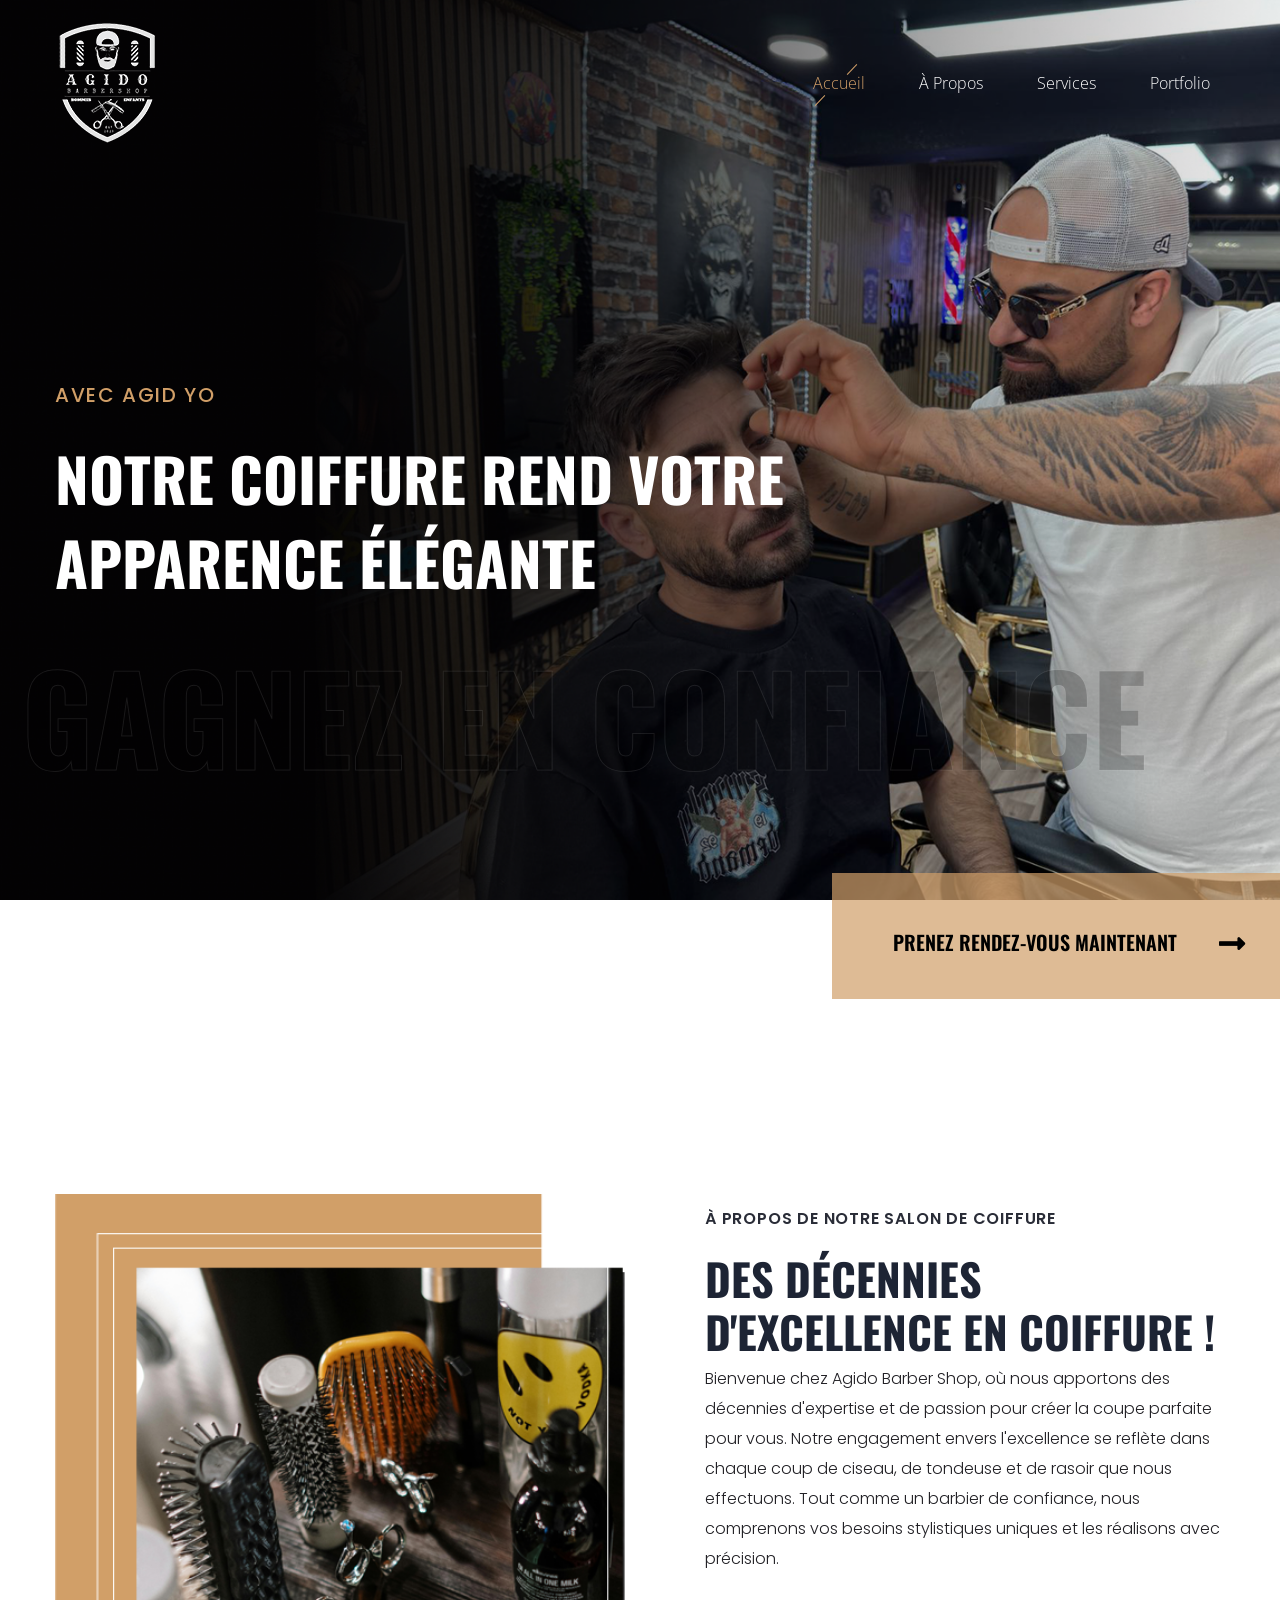
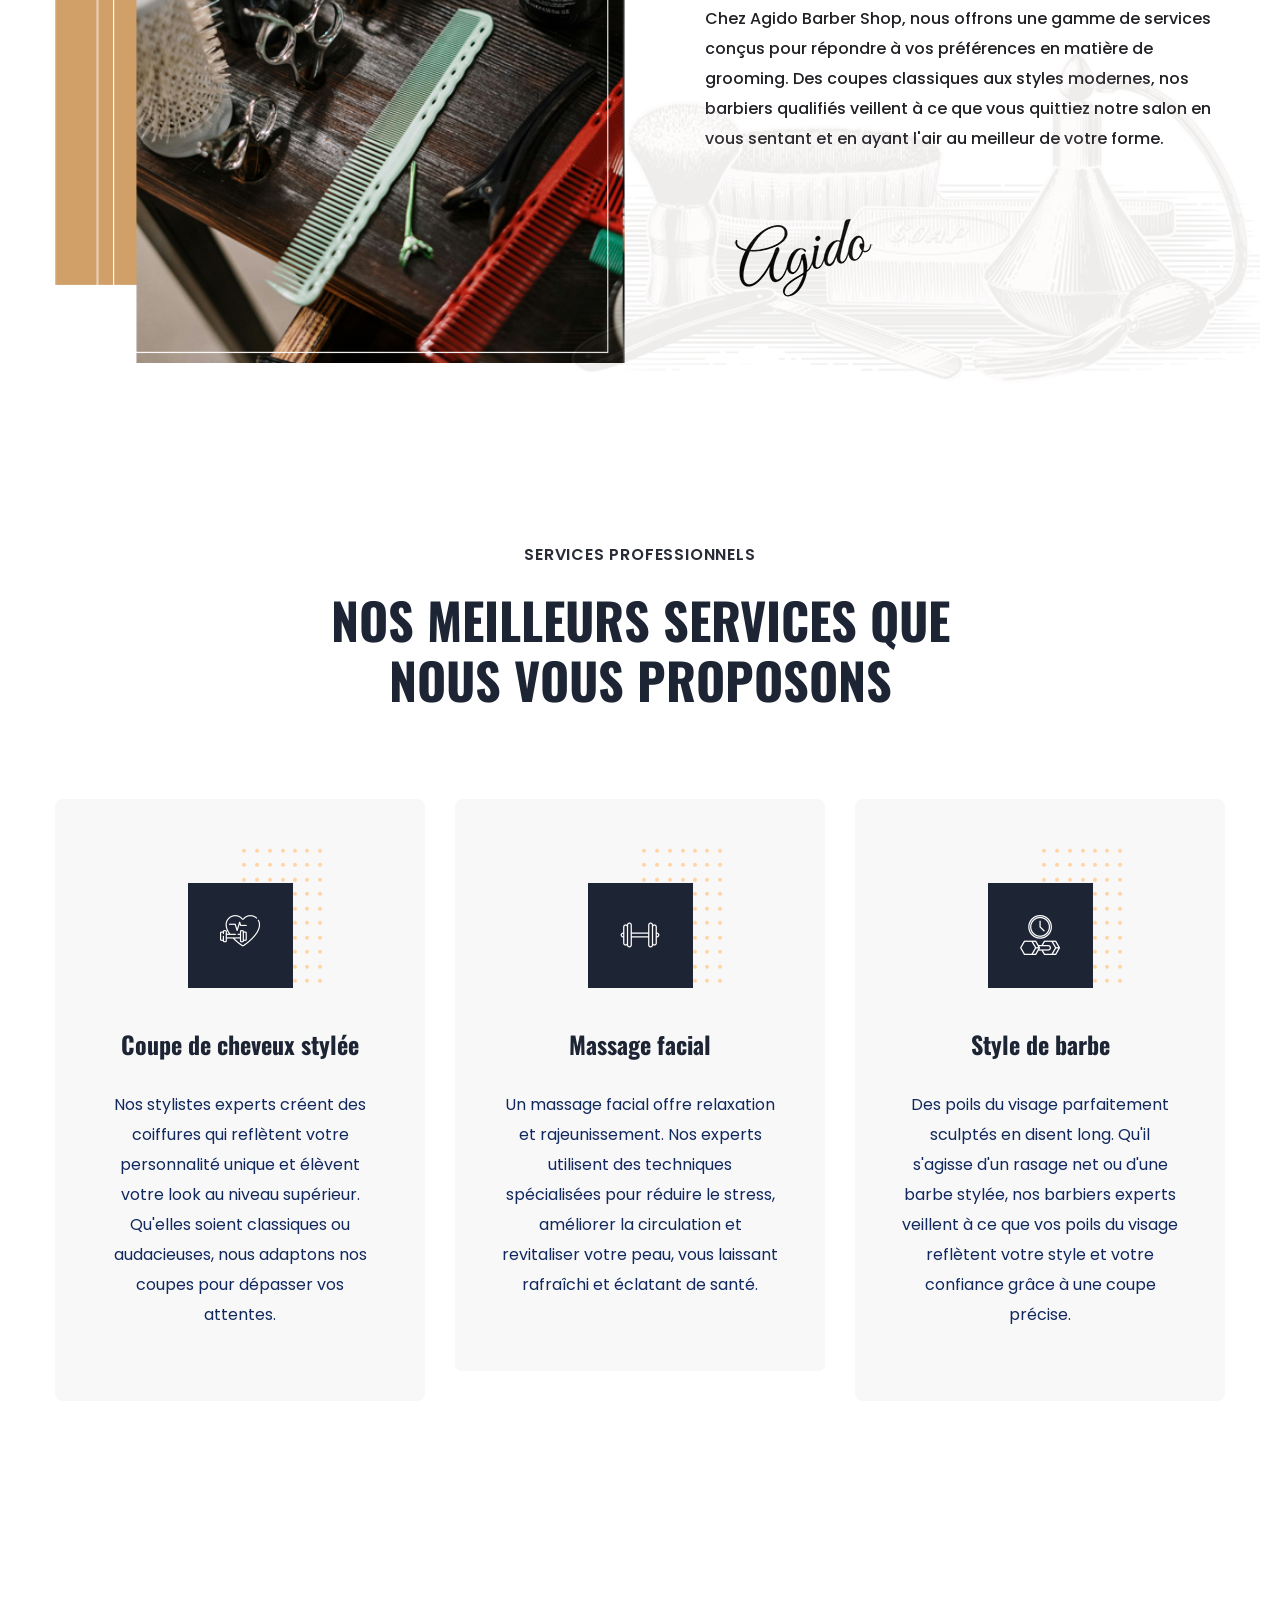
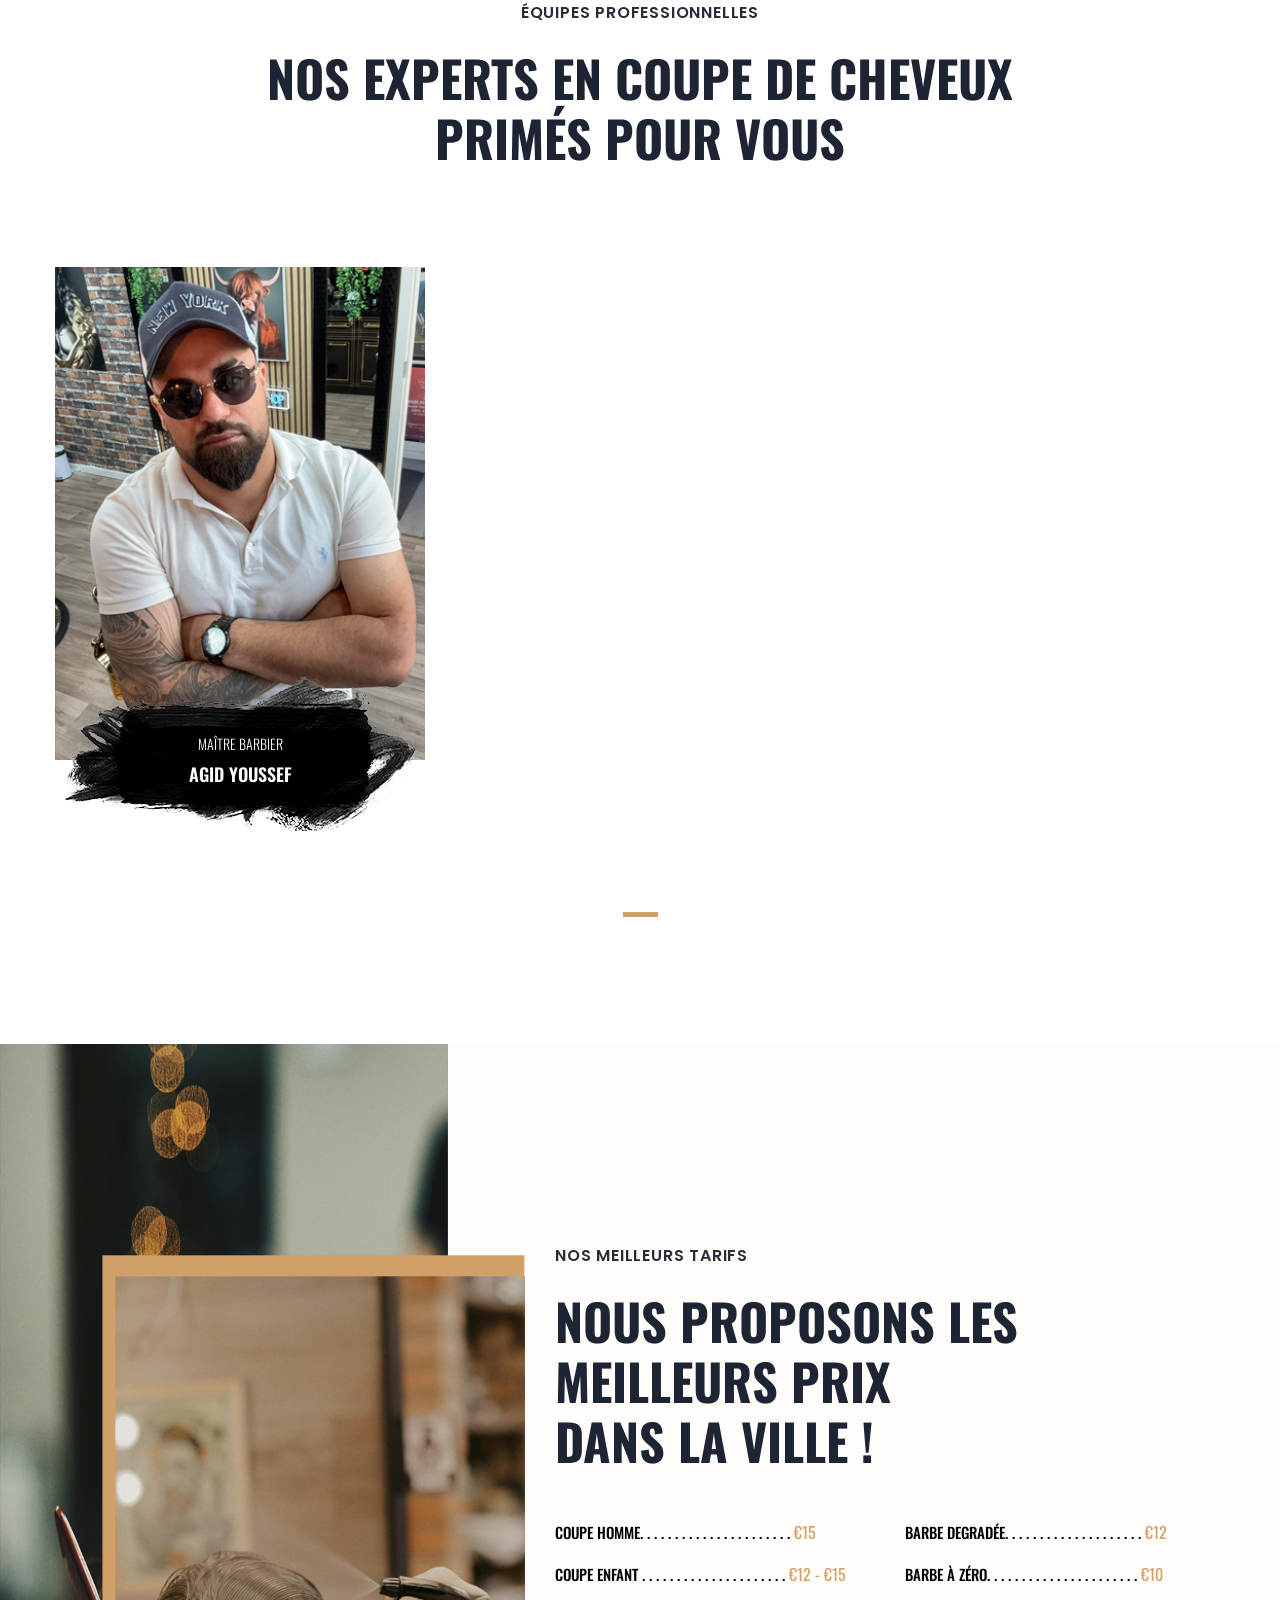
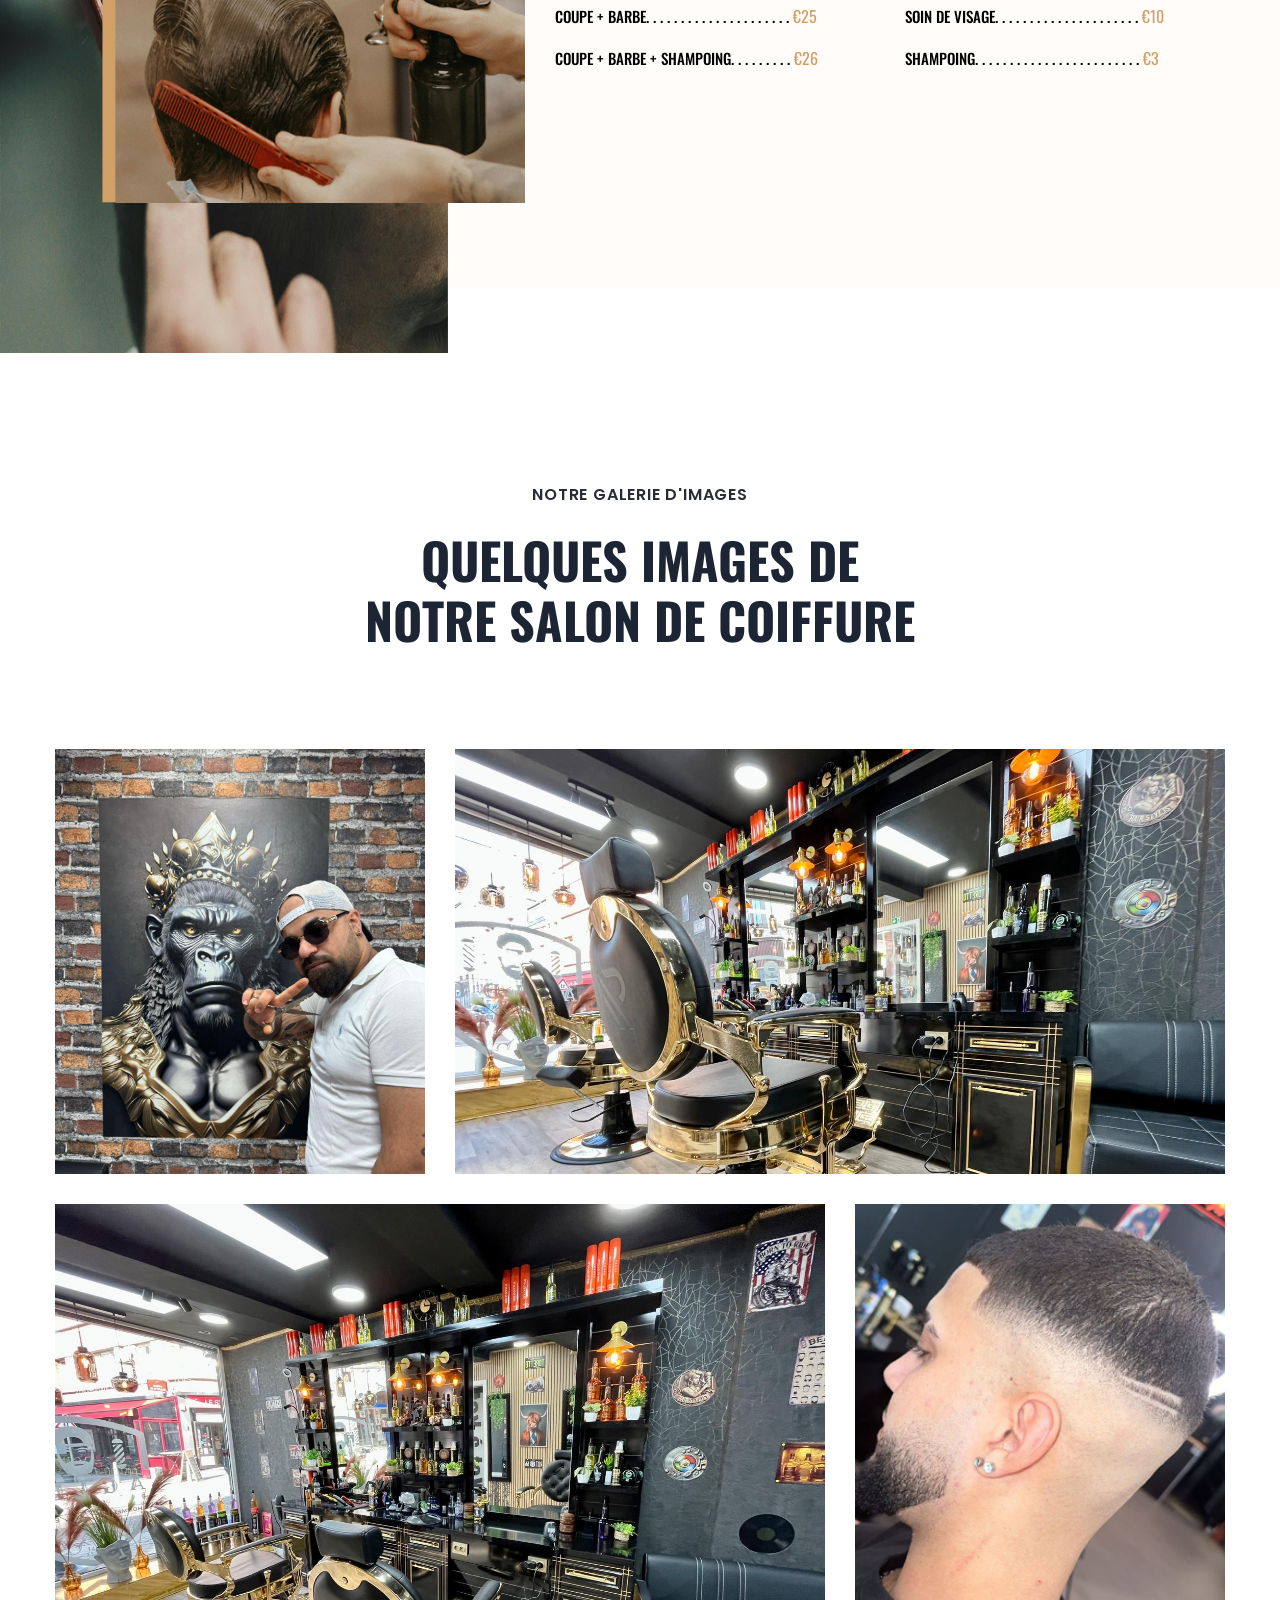
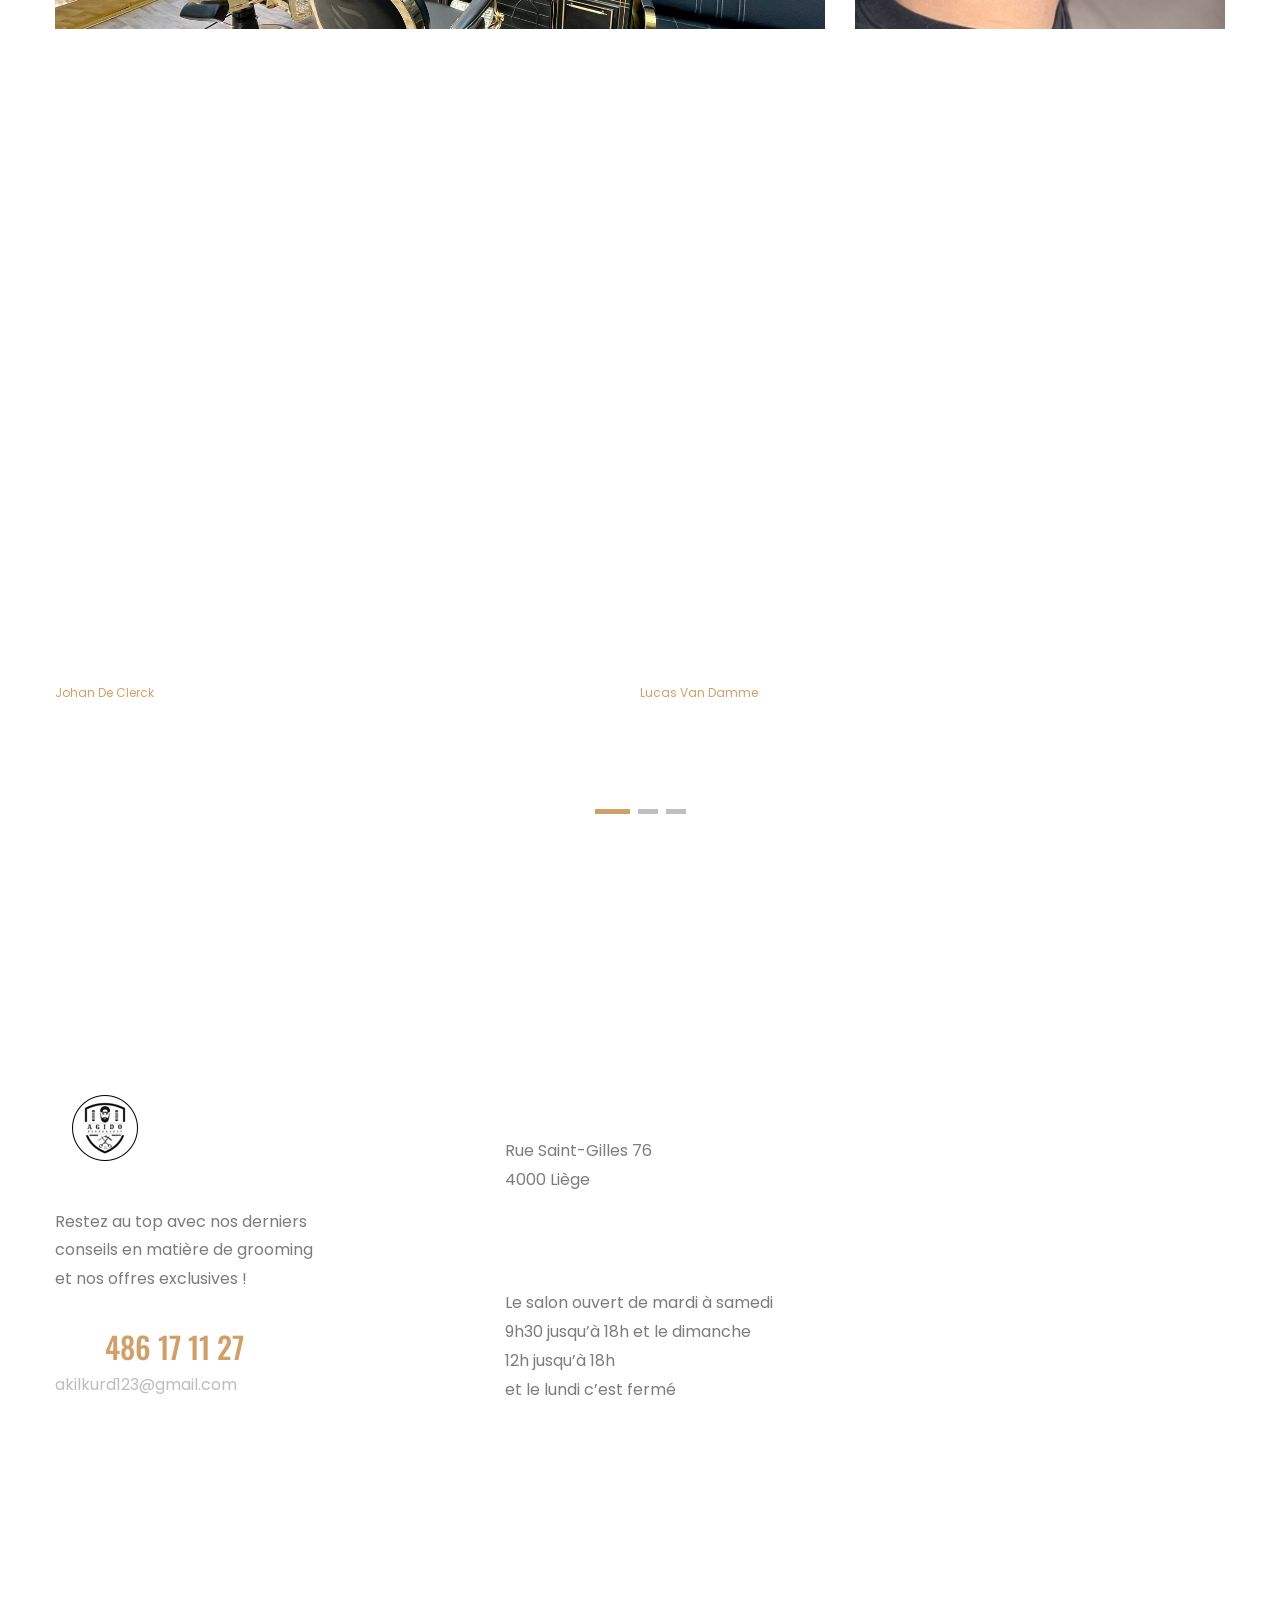
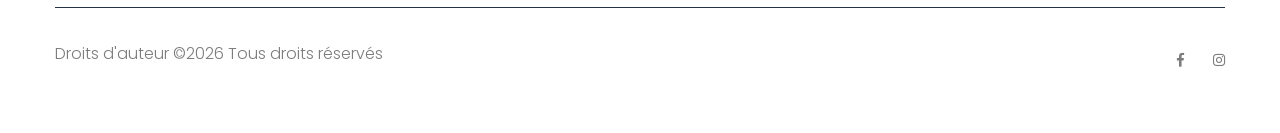
==== commit 38384a99: "Update index.html" ====
--- a/index.html
+++ b/index.html
@@ -256,7 +256,7 @@
                         </div>
                         <div class="team-caption">
                             <span>Maître Barbier</span>
-                            <h3><a href="#">Akil Youssef</a></h3>
+                            <h3><a href="#">Agid Youssef</a></h3>
                         </div>
                     </div>
                 </div>
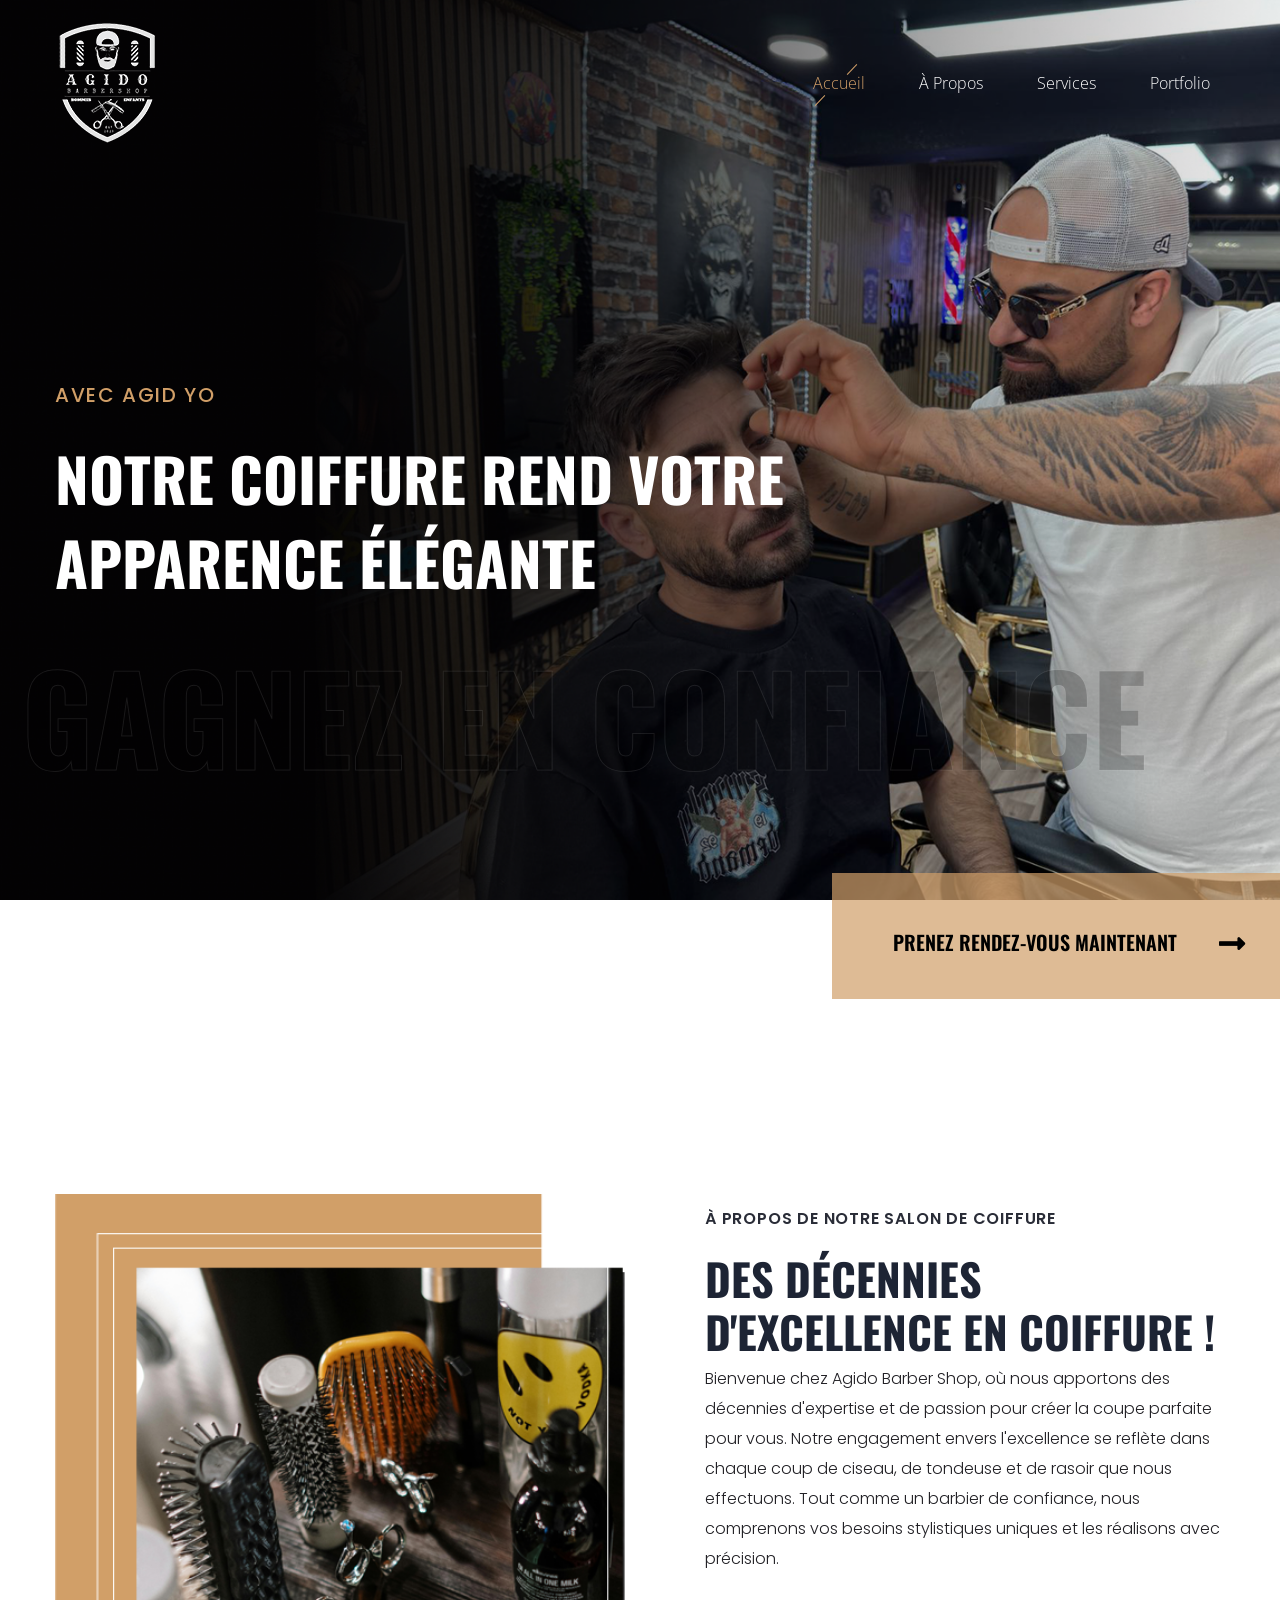
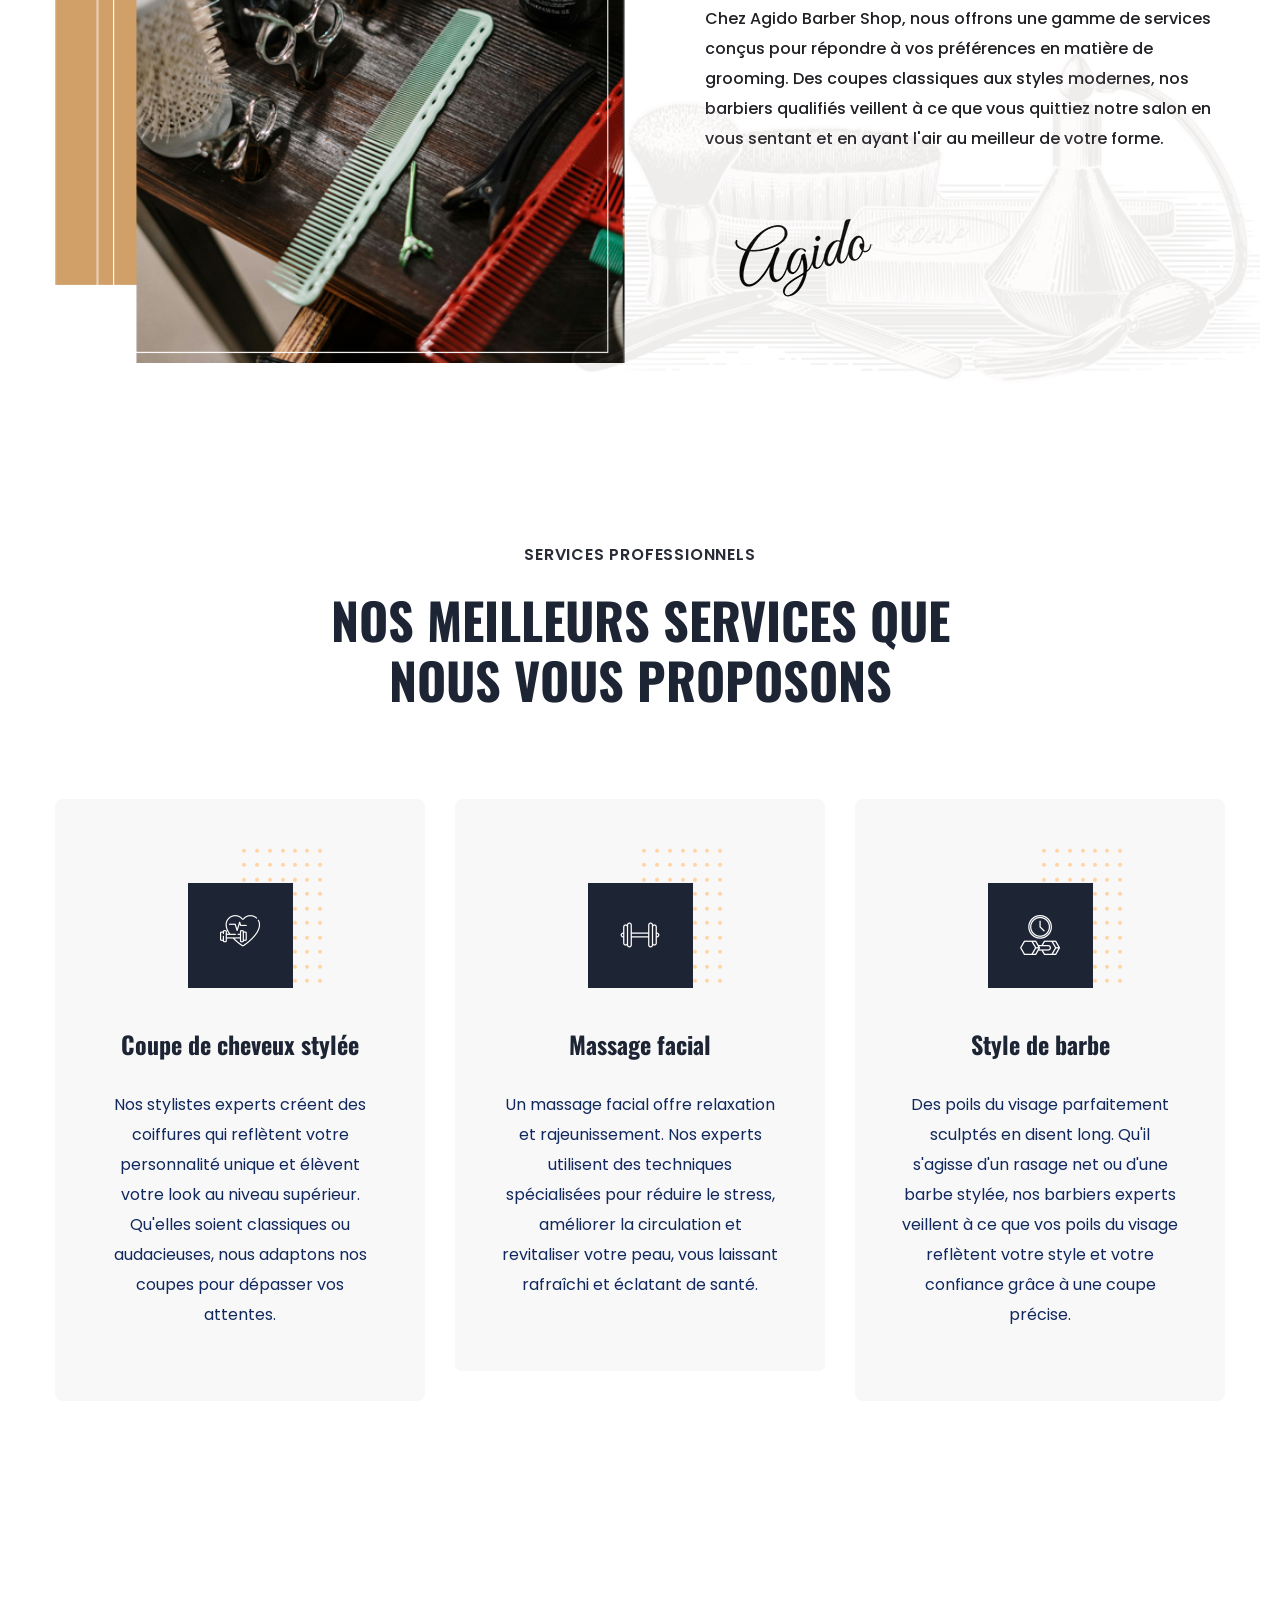
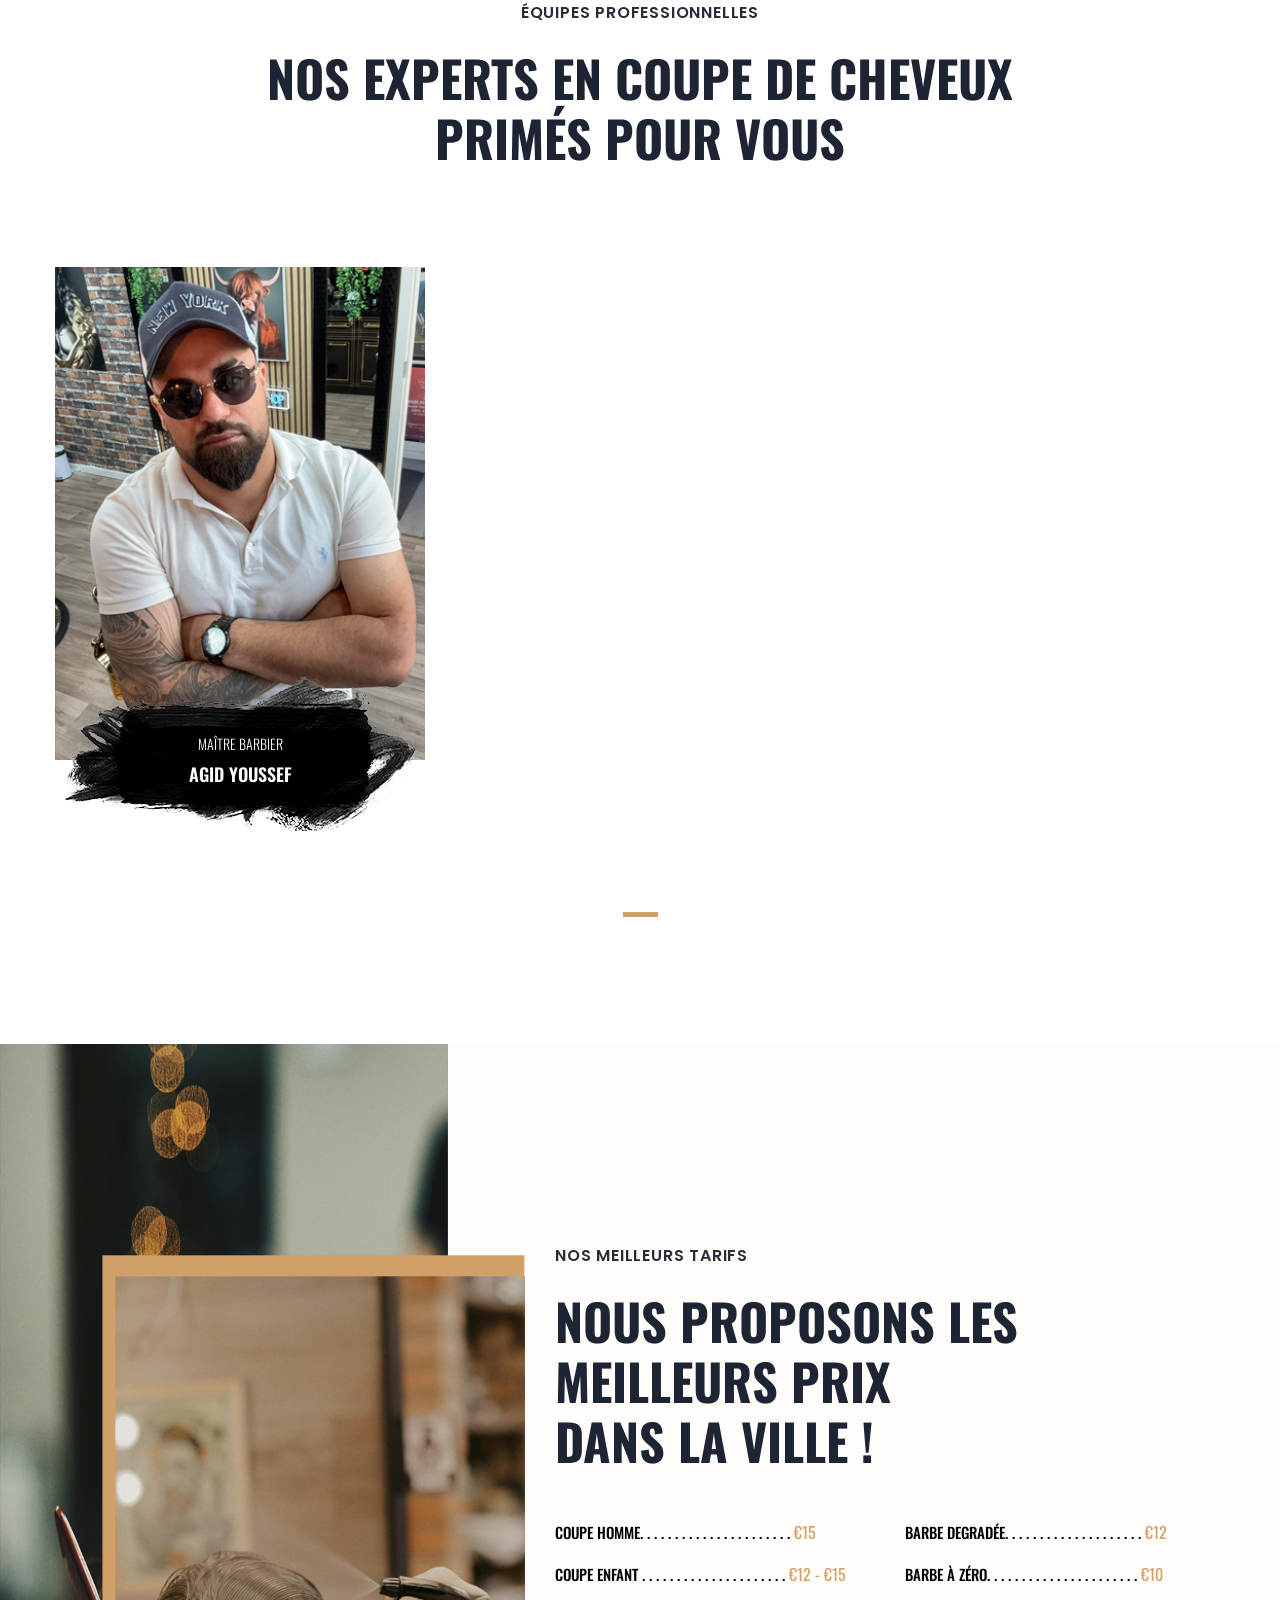
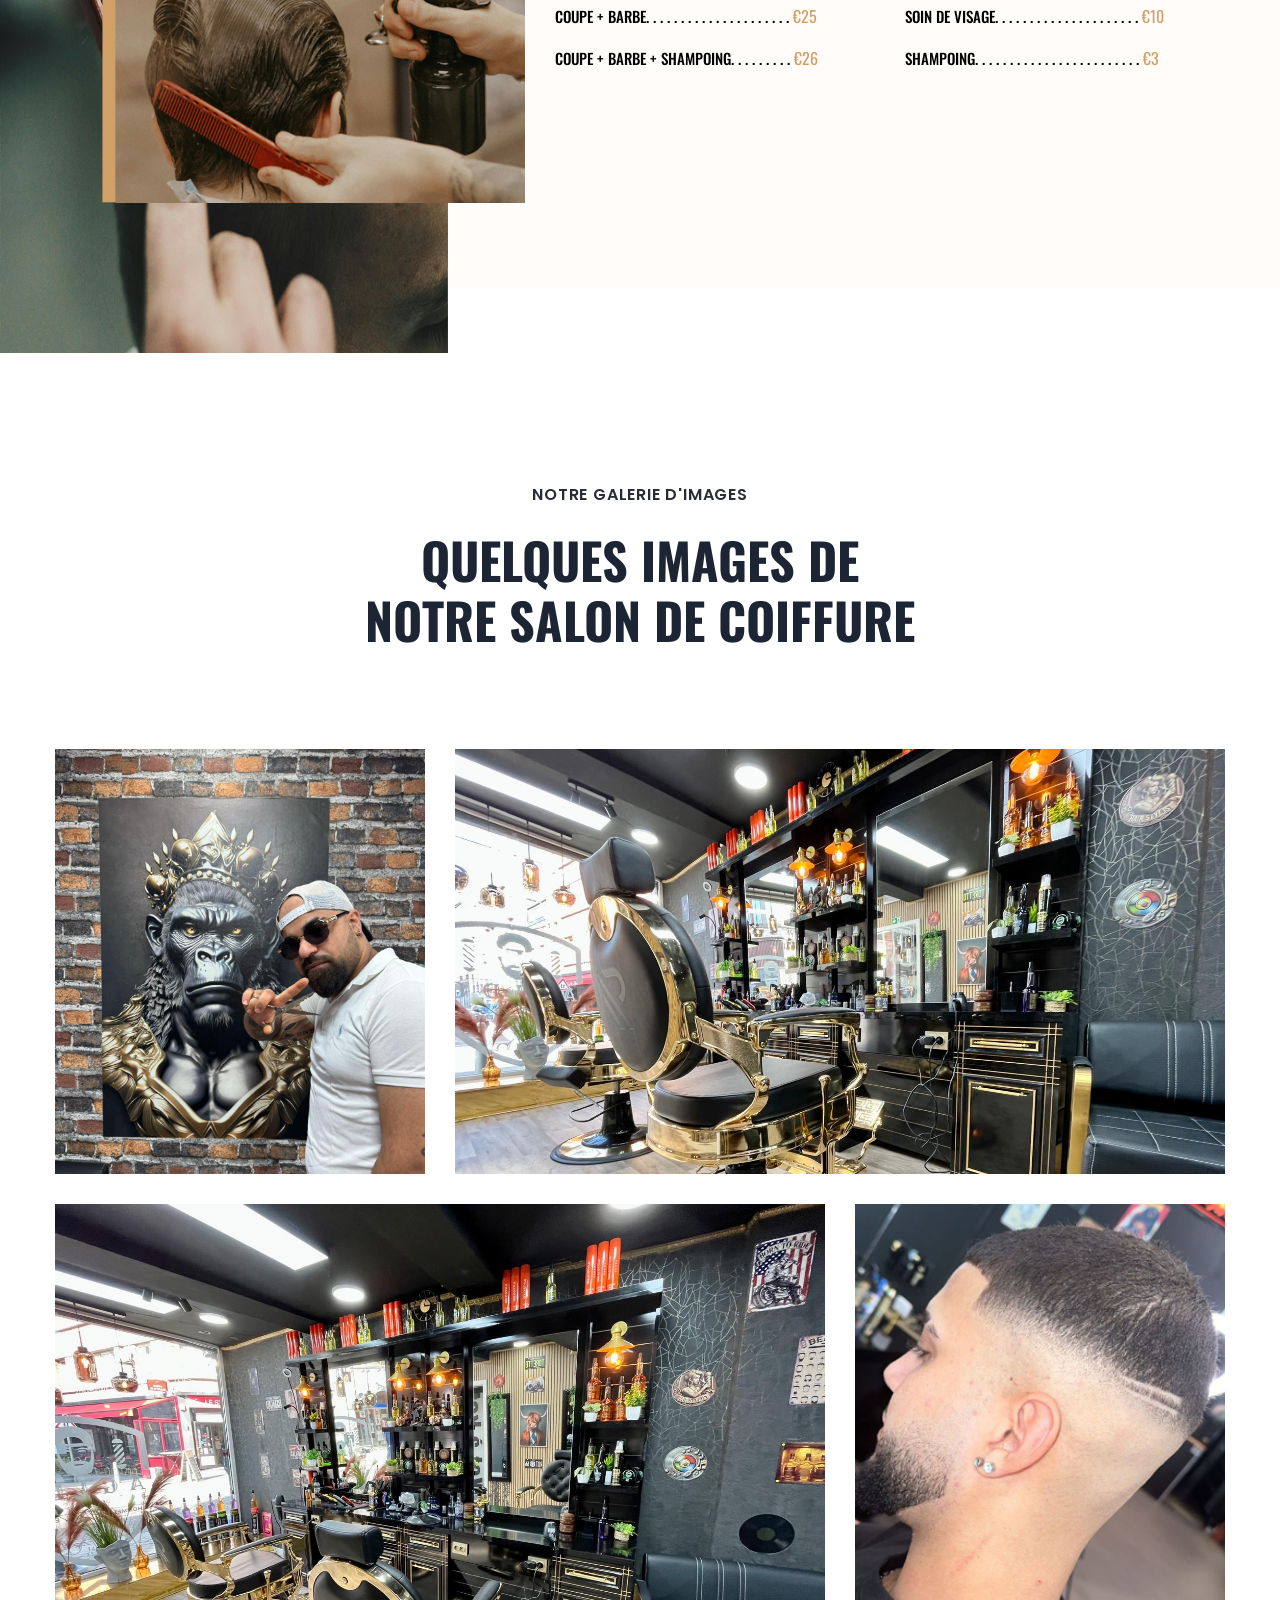
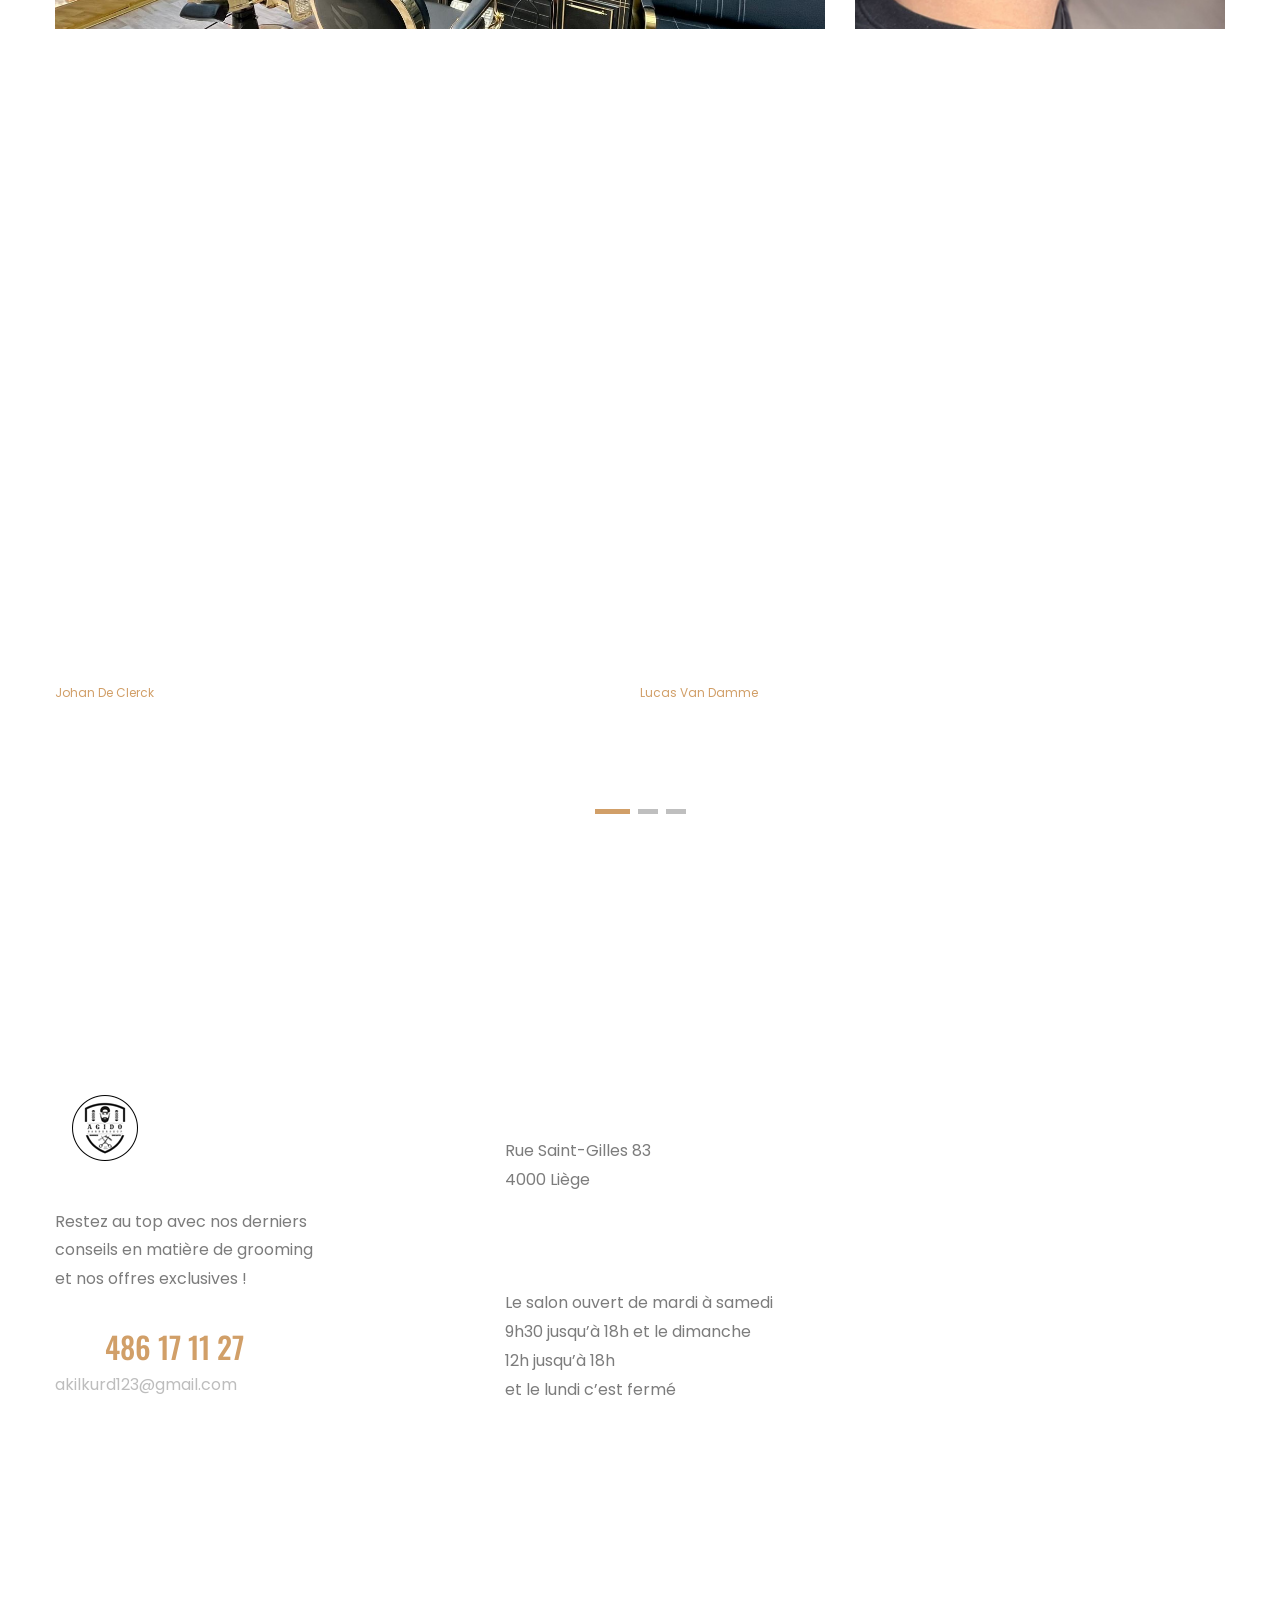
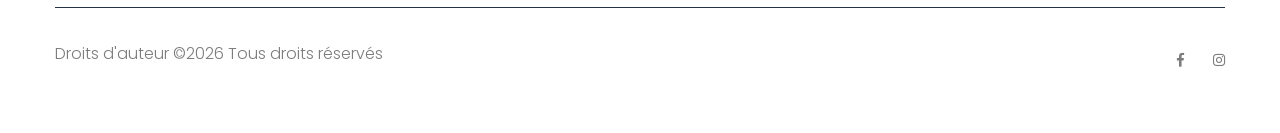
==== commit 349b3e49: "Update address in footer section of index.html" ====
--- a/index.html
+++ b/index.html
@@ -439,7 +439,7 @@
                             <div class="footer-tittle">
                                 <h4>Adresse</h4>
                                 <div class="footer-pera">
-                                    <p class="info1">Rue Saint-Gilles 76 <br>4000 Liège</p>
+                                    <p class="info1">Rue Saint-Gilles 83 <br>4000 Liège</p>
                                 </div>
                             </div>
                             <div class="footer-tittle">
@@ -601,4 +601,4 @@
 <script src="https://static.elfsight.com/platform/platform.js" data-use-service-core defer></script>
 <div class="elfsight-app-fe0ba891-b43c-4049-9695-03c619d764fb" data-elfsight-app-lazy hidden></div>
 </body>
-</html>+</html>
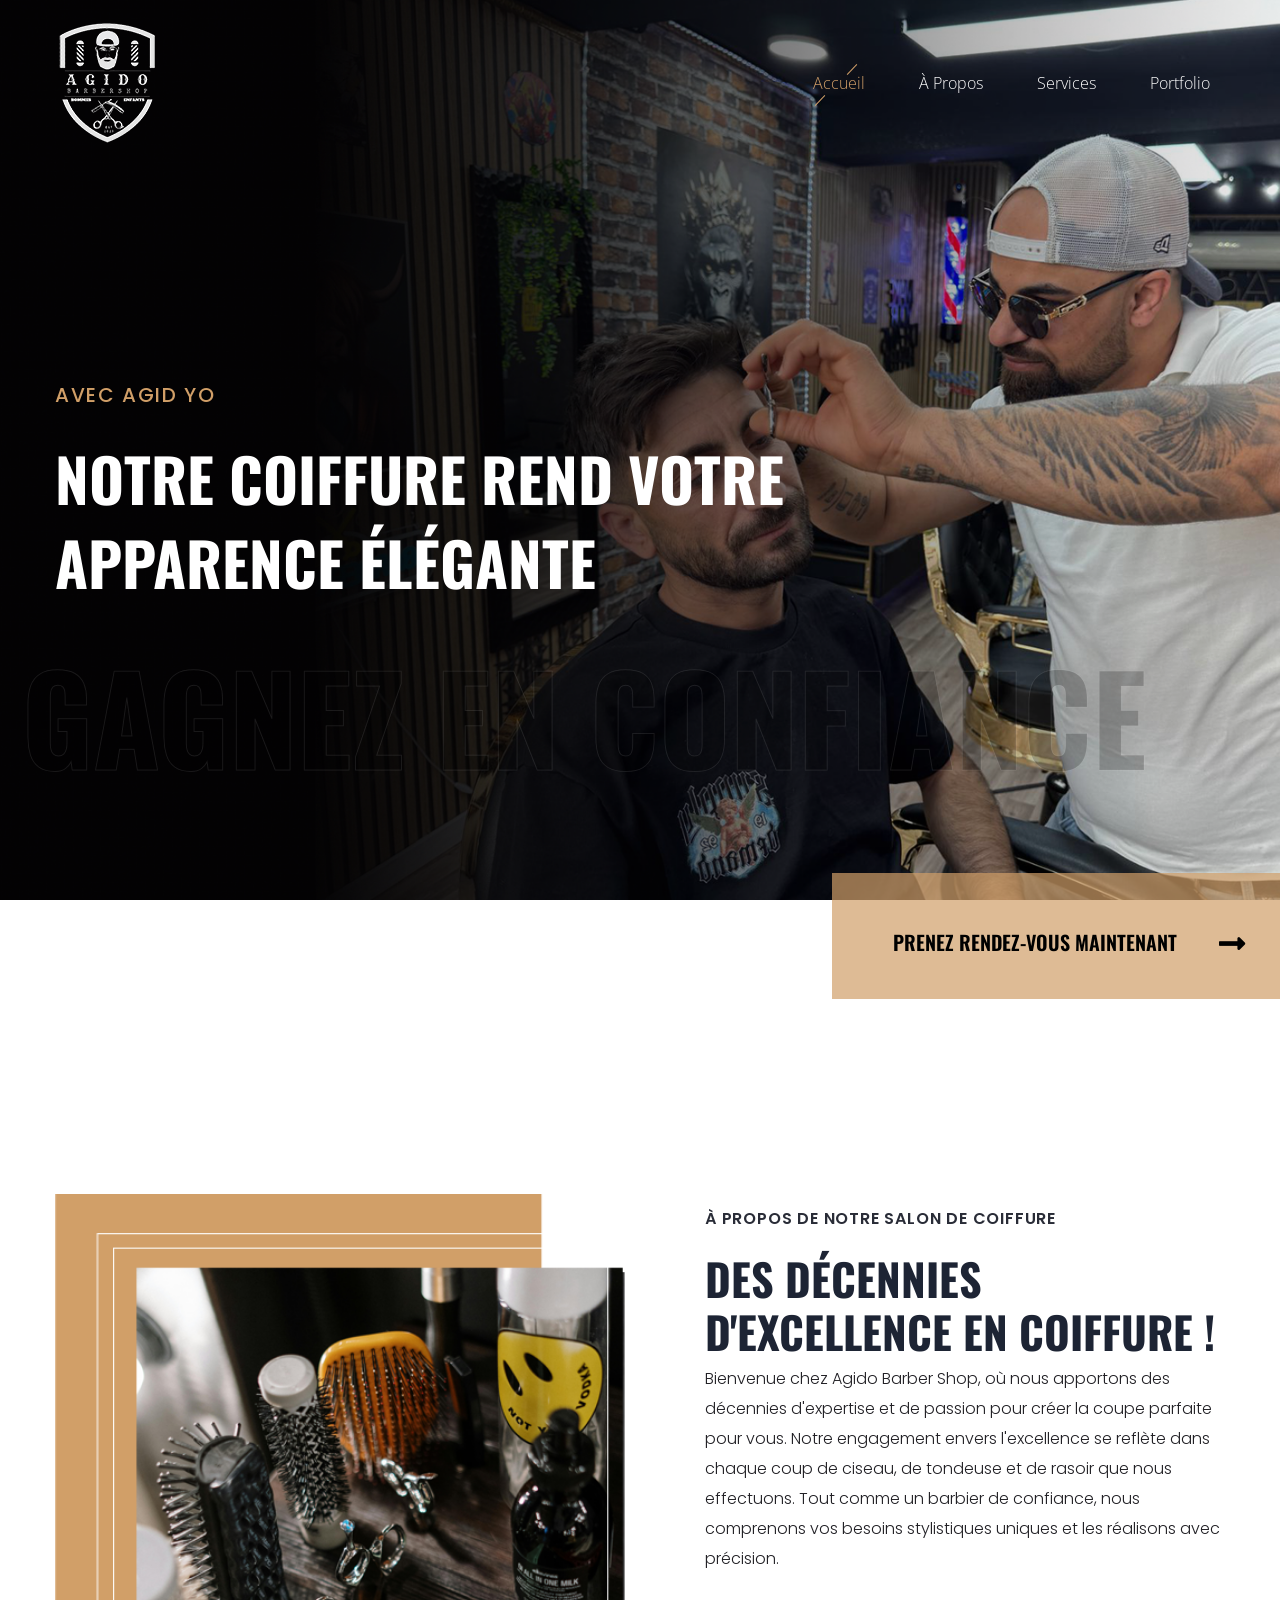
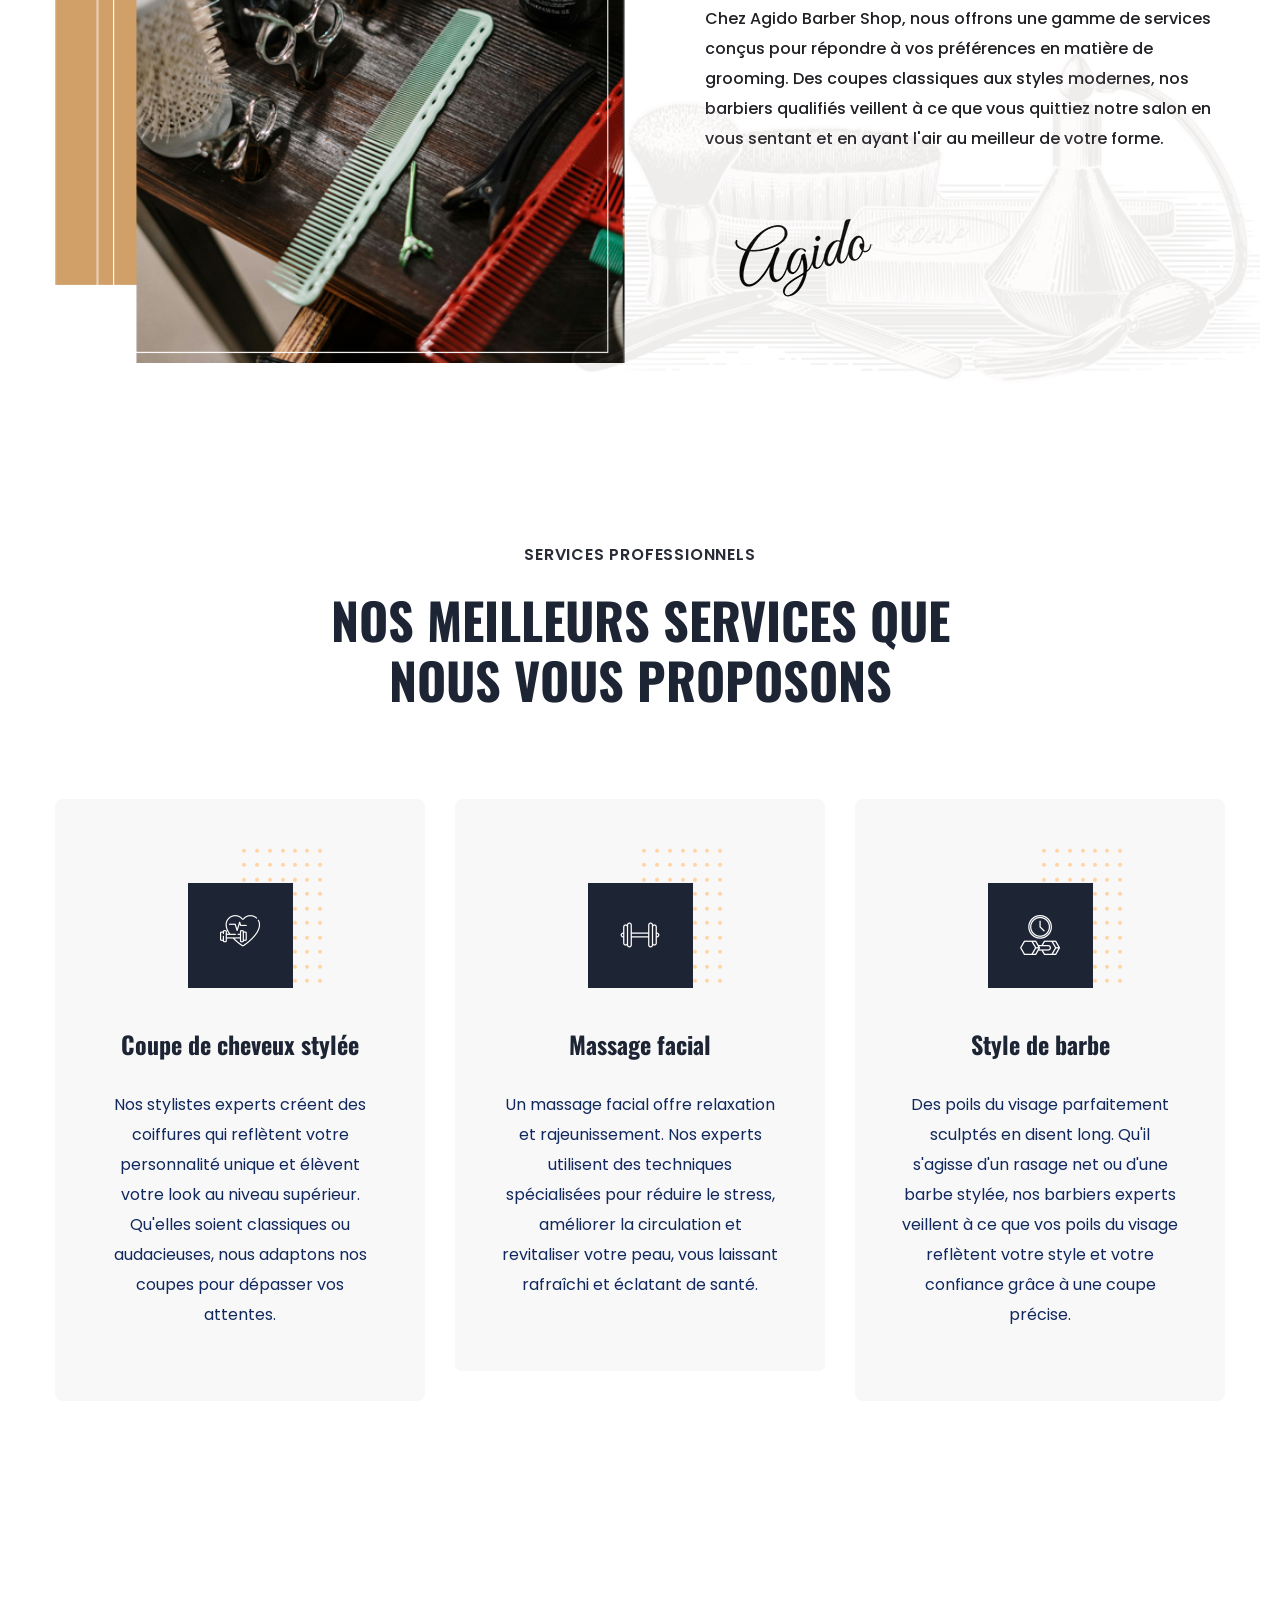
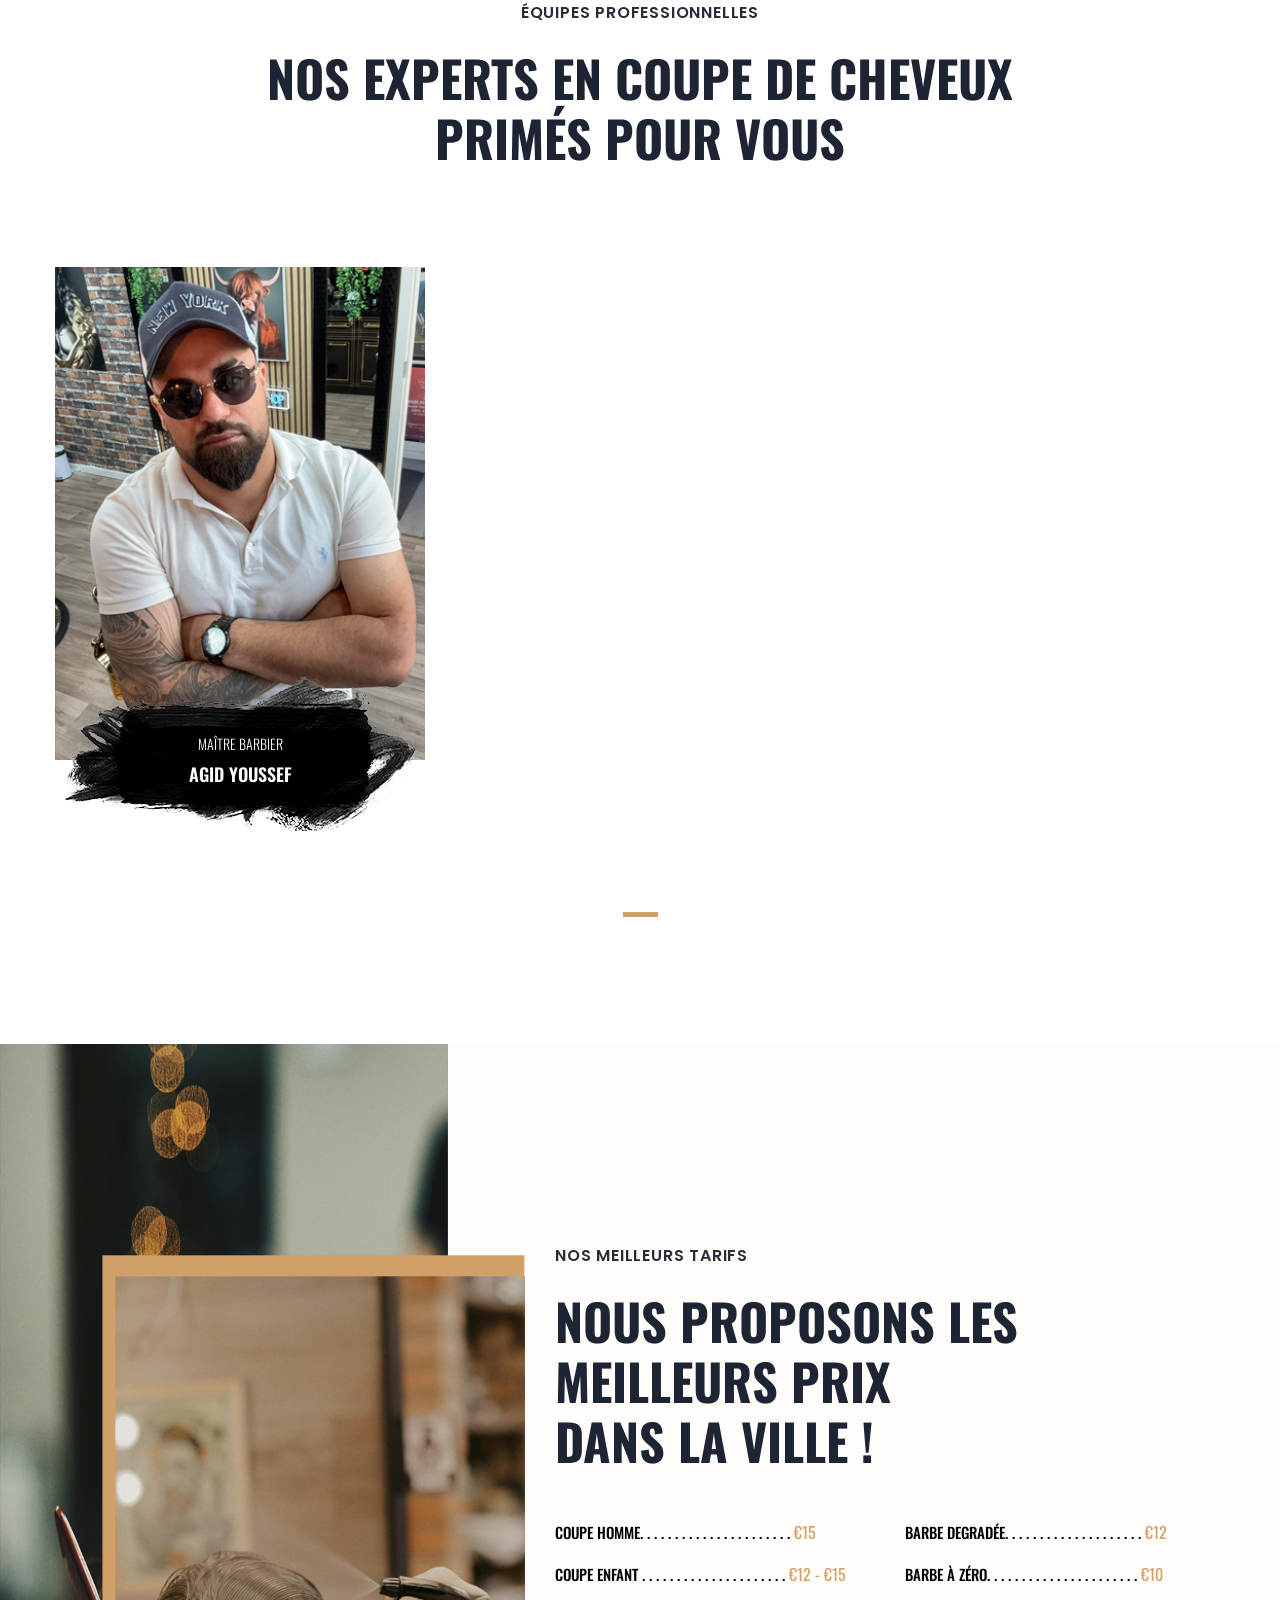
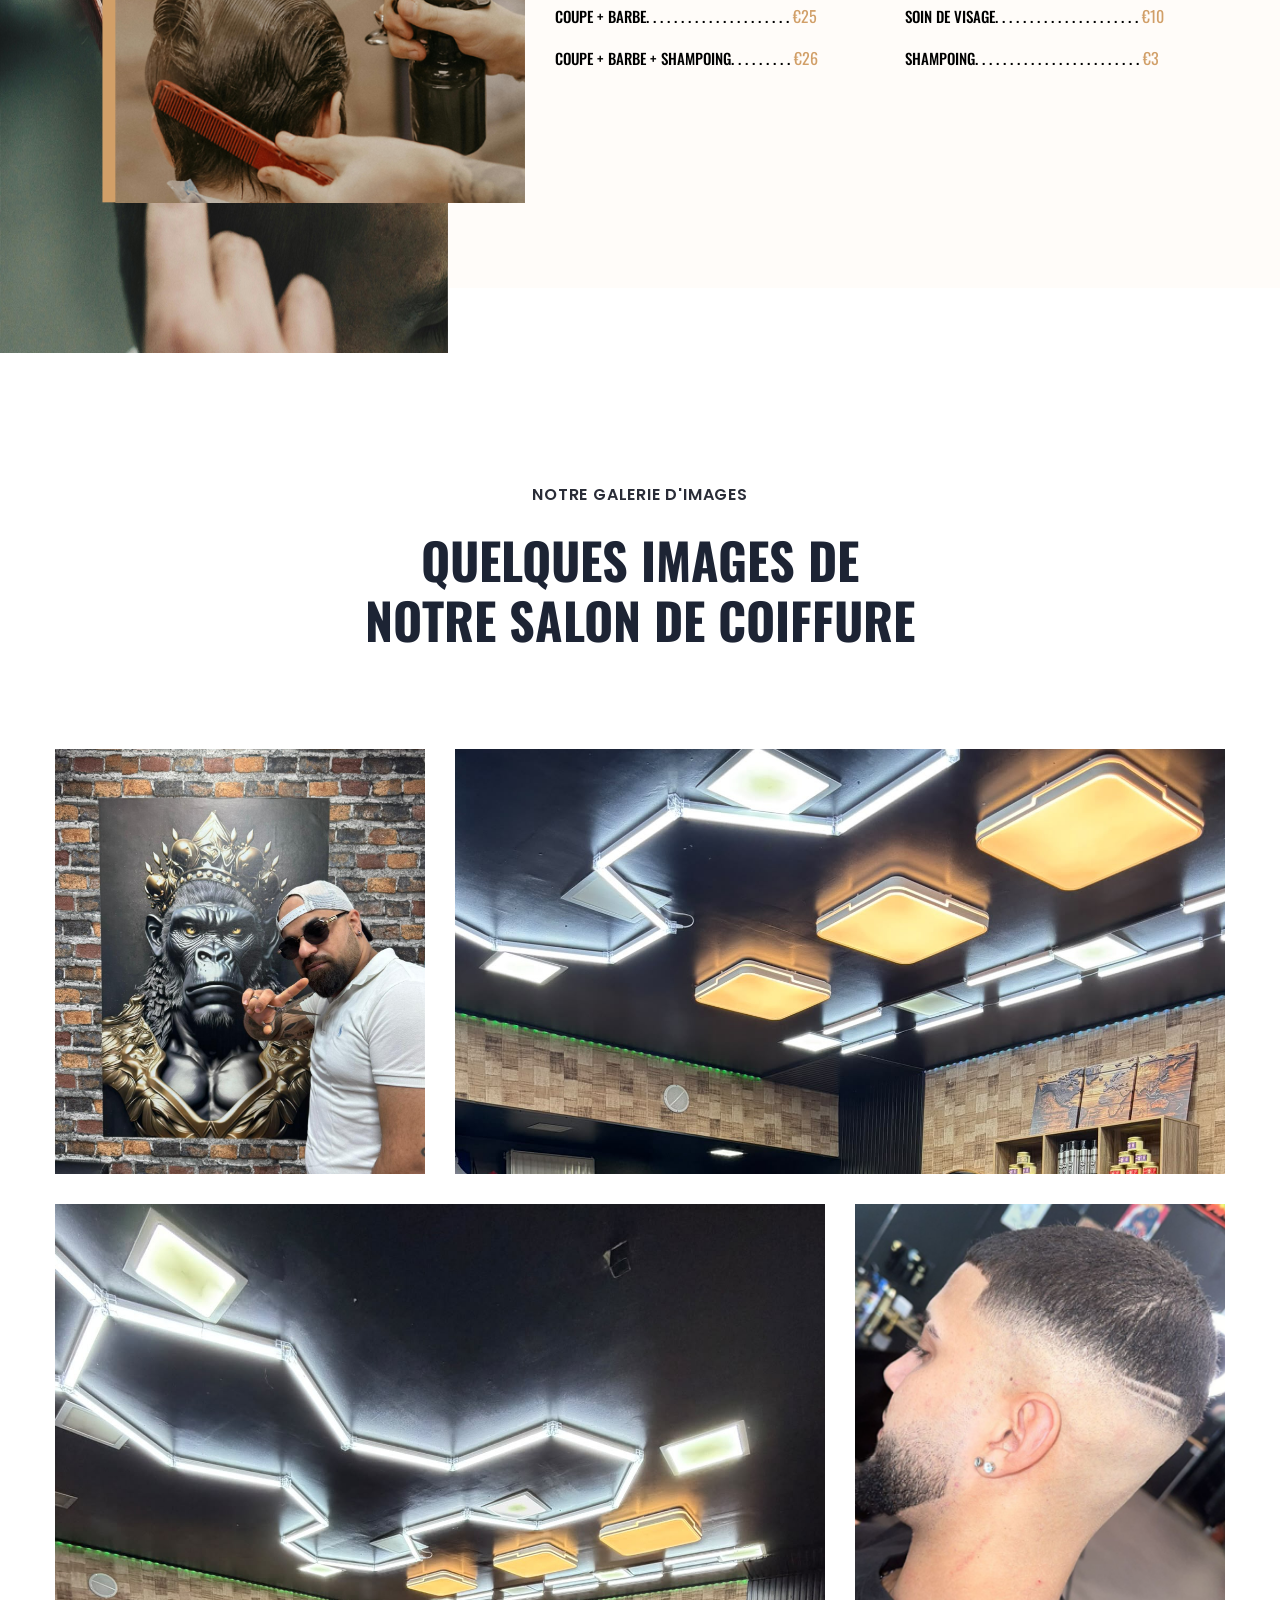
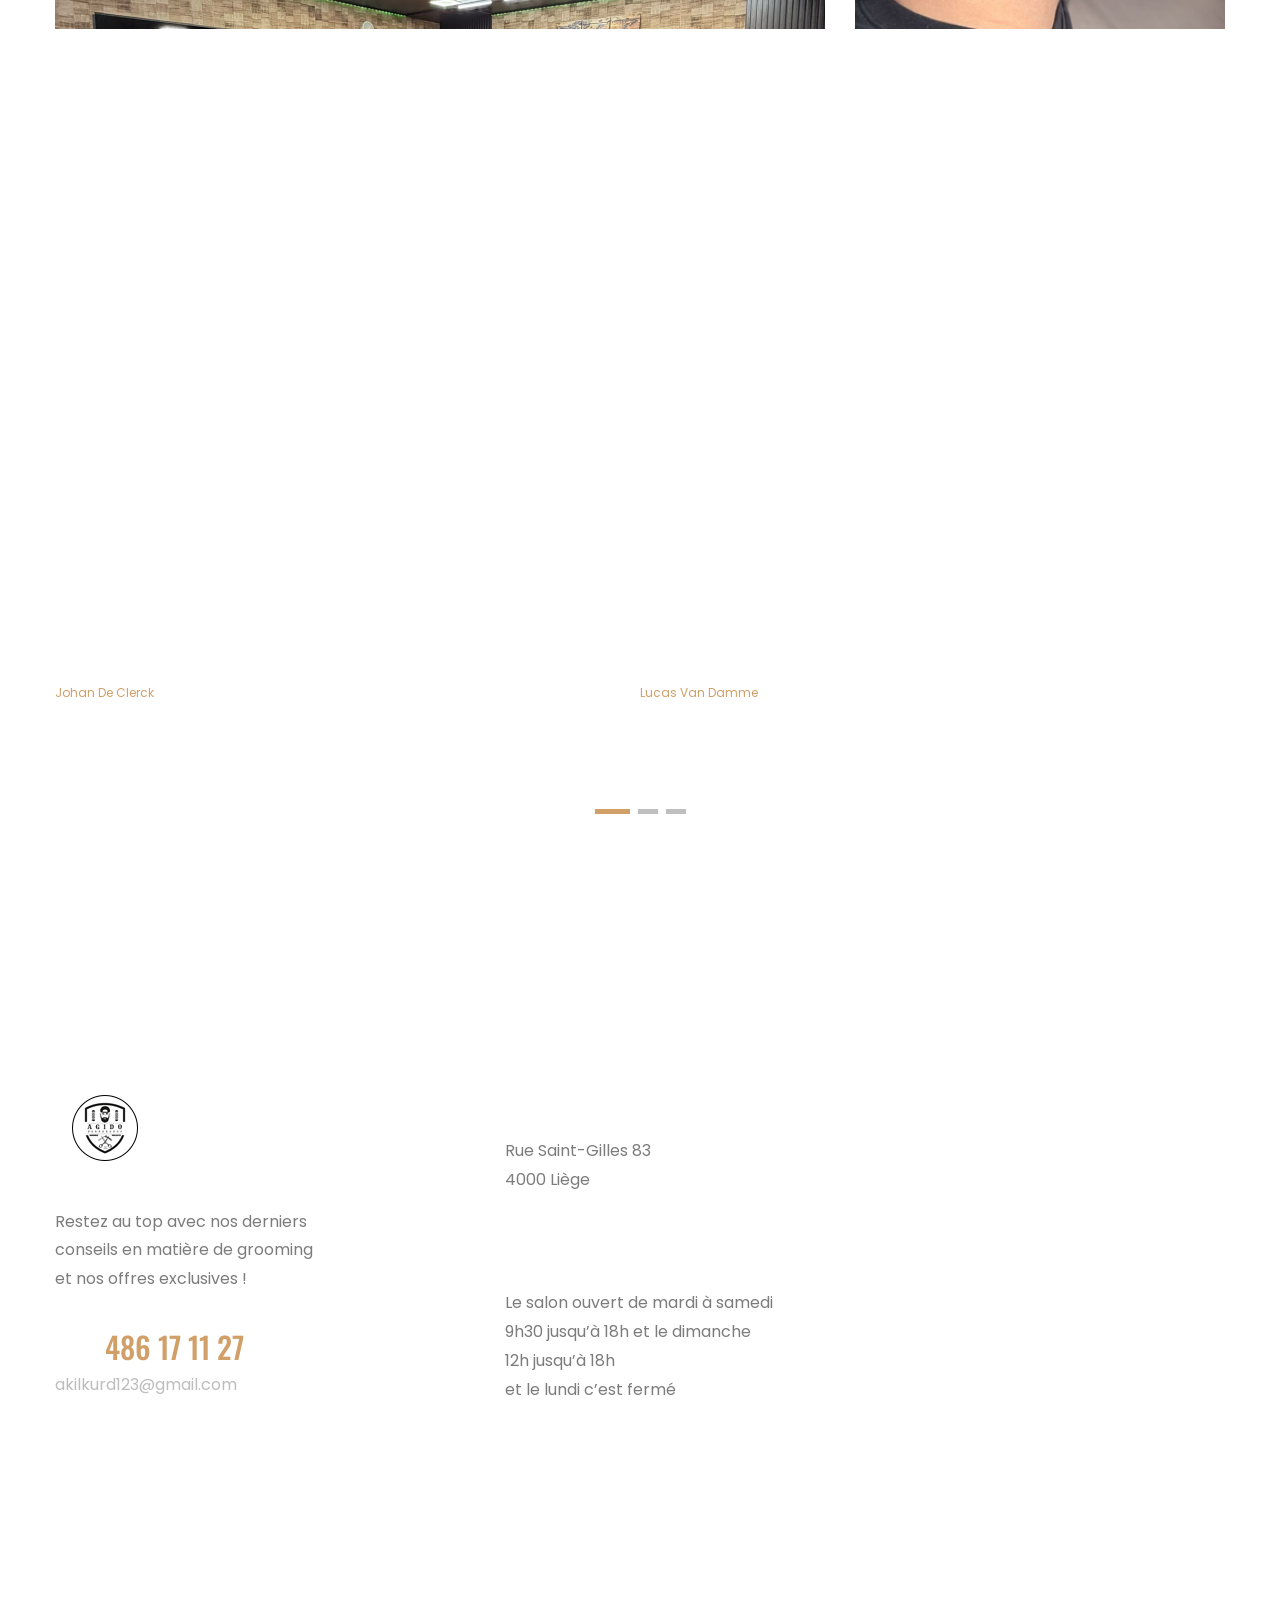
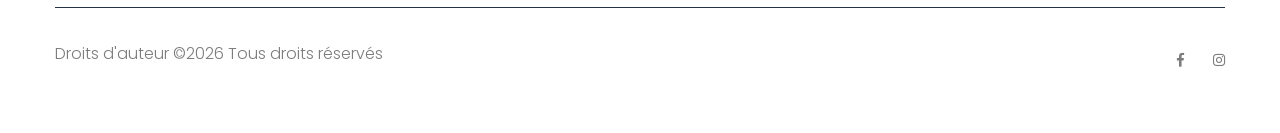
==== commit b5307a7f: "Update gallery images in index.html" ====
--- a/index.html
+++ b/index.html
@@ -337,13 +337,13 @@
                 </div>
                 <div class="col-lg-8 col-md-6 col-sm-6">
                     <div class="box snake mb-30">
-                        <div class="gallery-img " style="background-image: url(assets/img/gallery/new2.jpeg);"></div>
+                        <div class="gallery-img " style="background-image: url(assets/img/gallery/n1.jpeg);"></div>
                         <div class="overlay"></div>
                     </div>
                 </div>
                 <div class="col-lg-8 col-md-6 col-sm-6">
                     <div class="box snake mb-30">
-                        <div class="gallery-img " style="background-image: url(assets/img/gallery/new4.jpeg);"></div>
+                        <div class="gallery-img " style="background-image: url(assets/img/gallery/n2.jpeg);"></div>
                         <div class="overlay"></div>
                     </div>
                 </div>
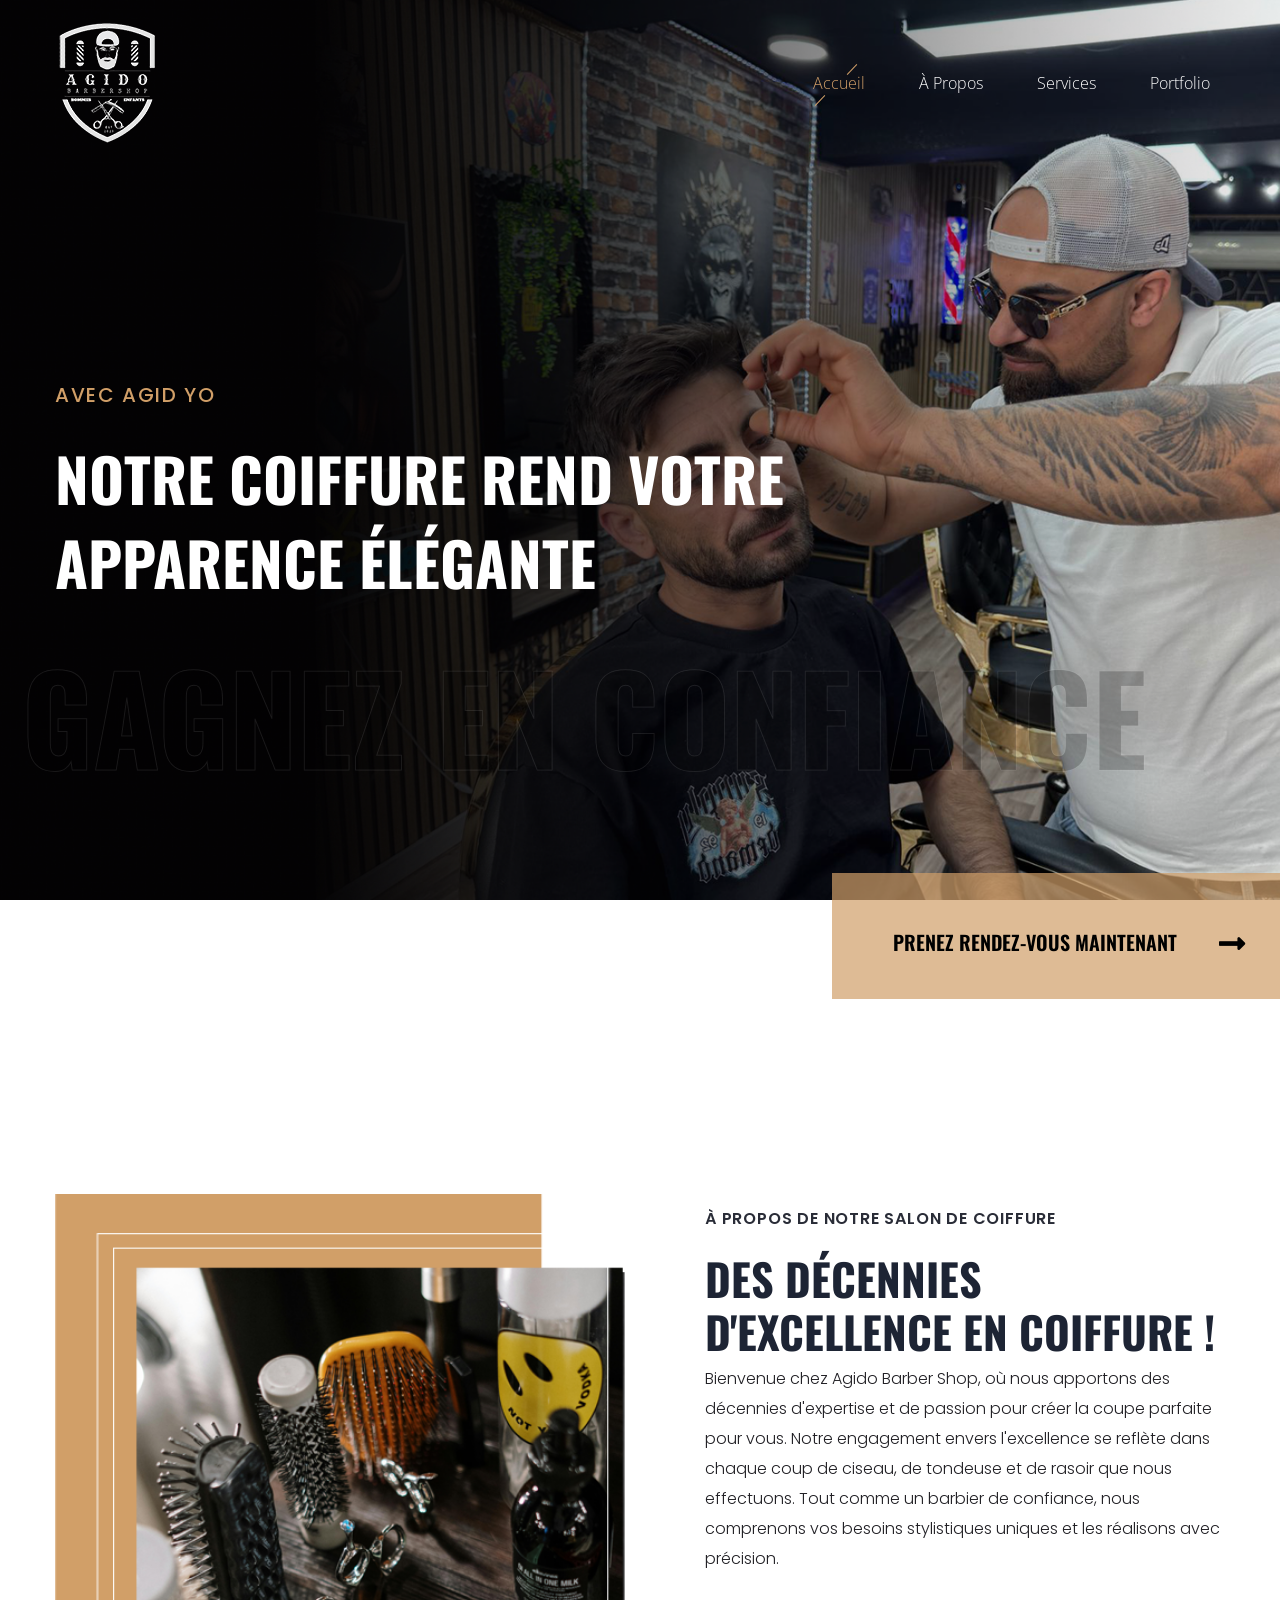
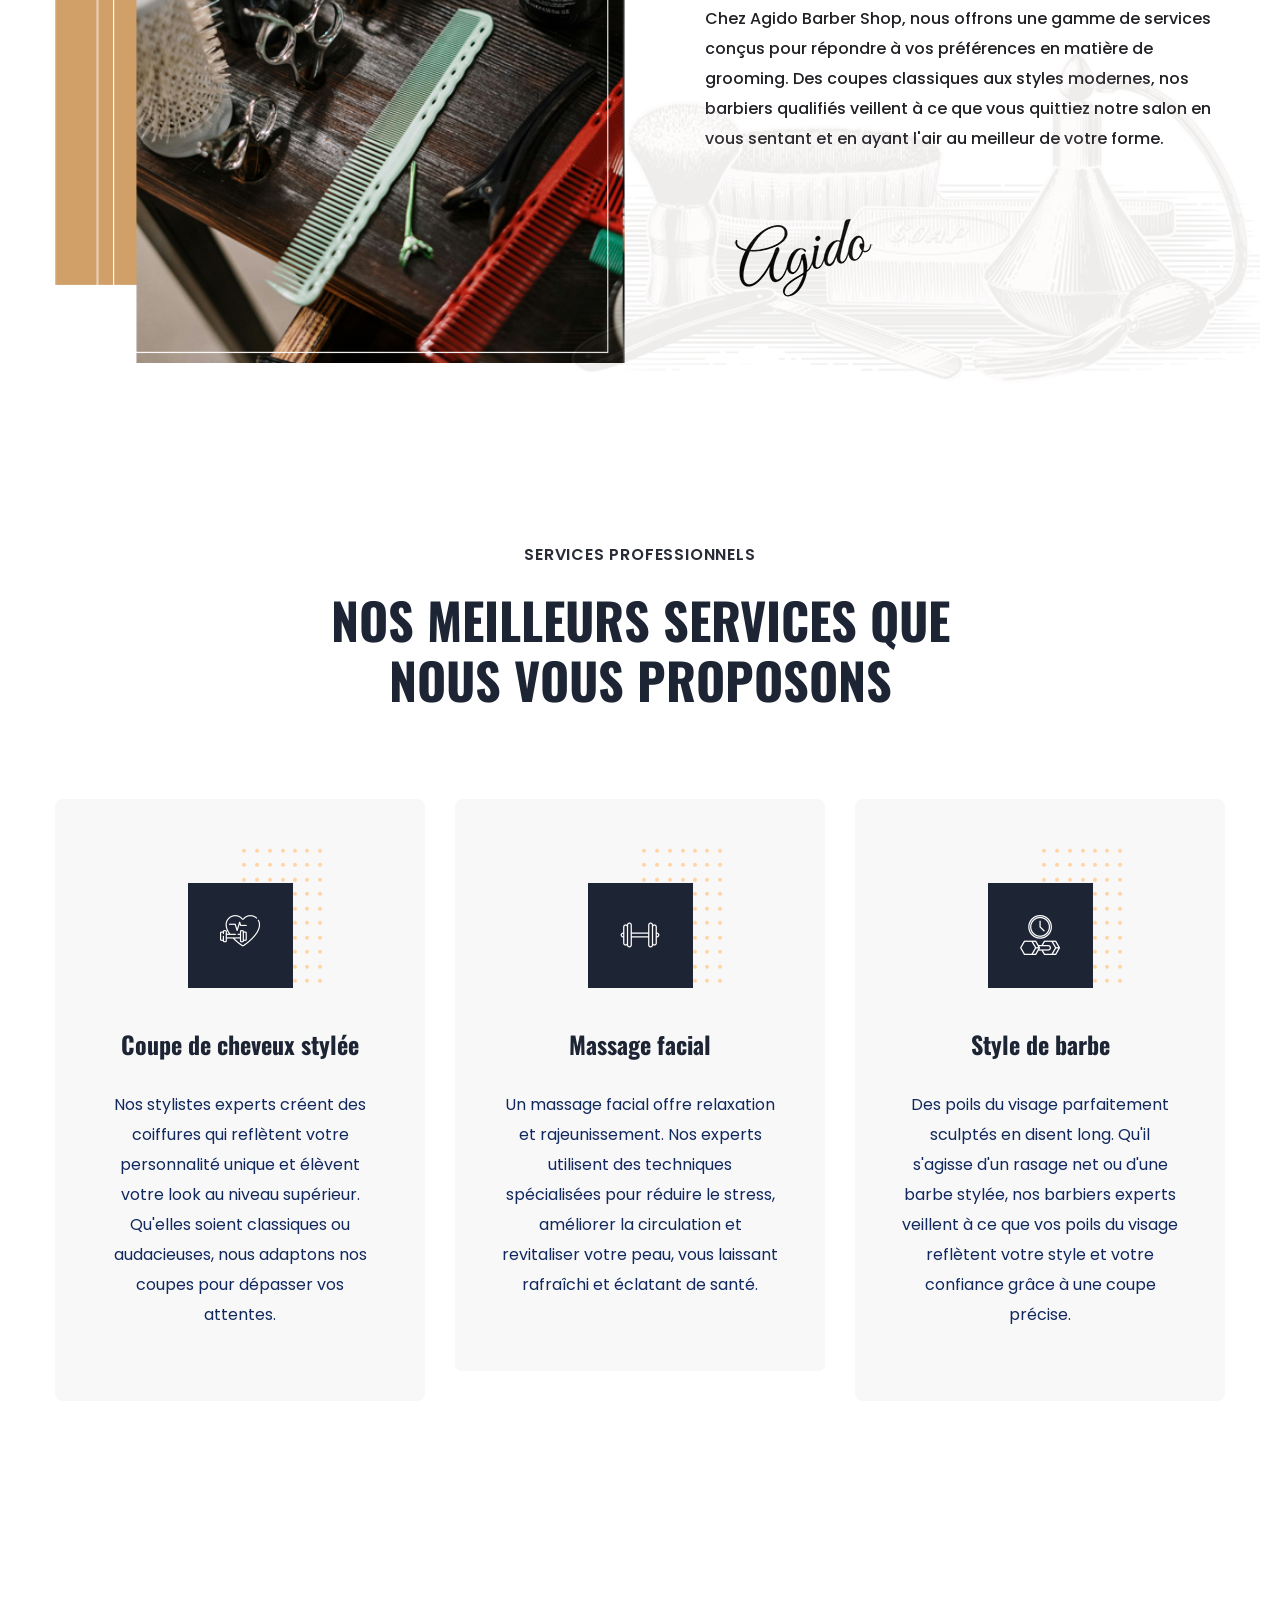
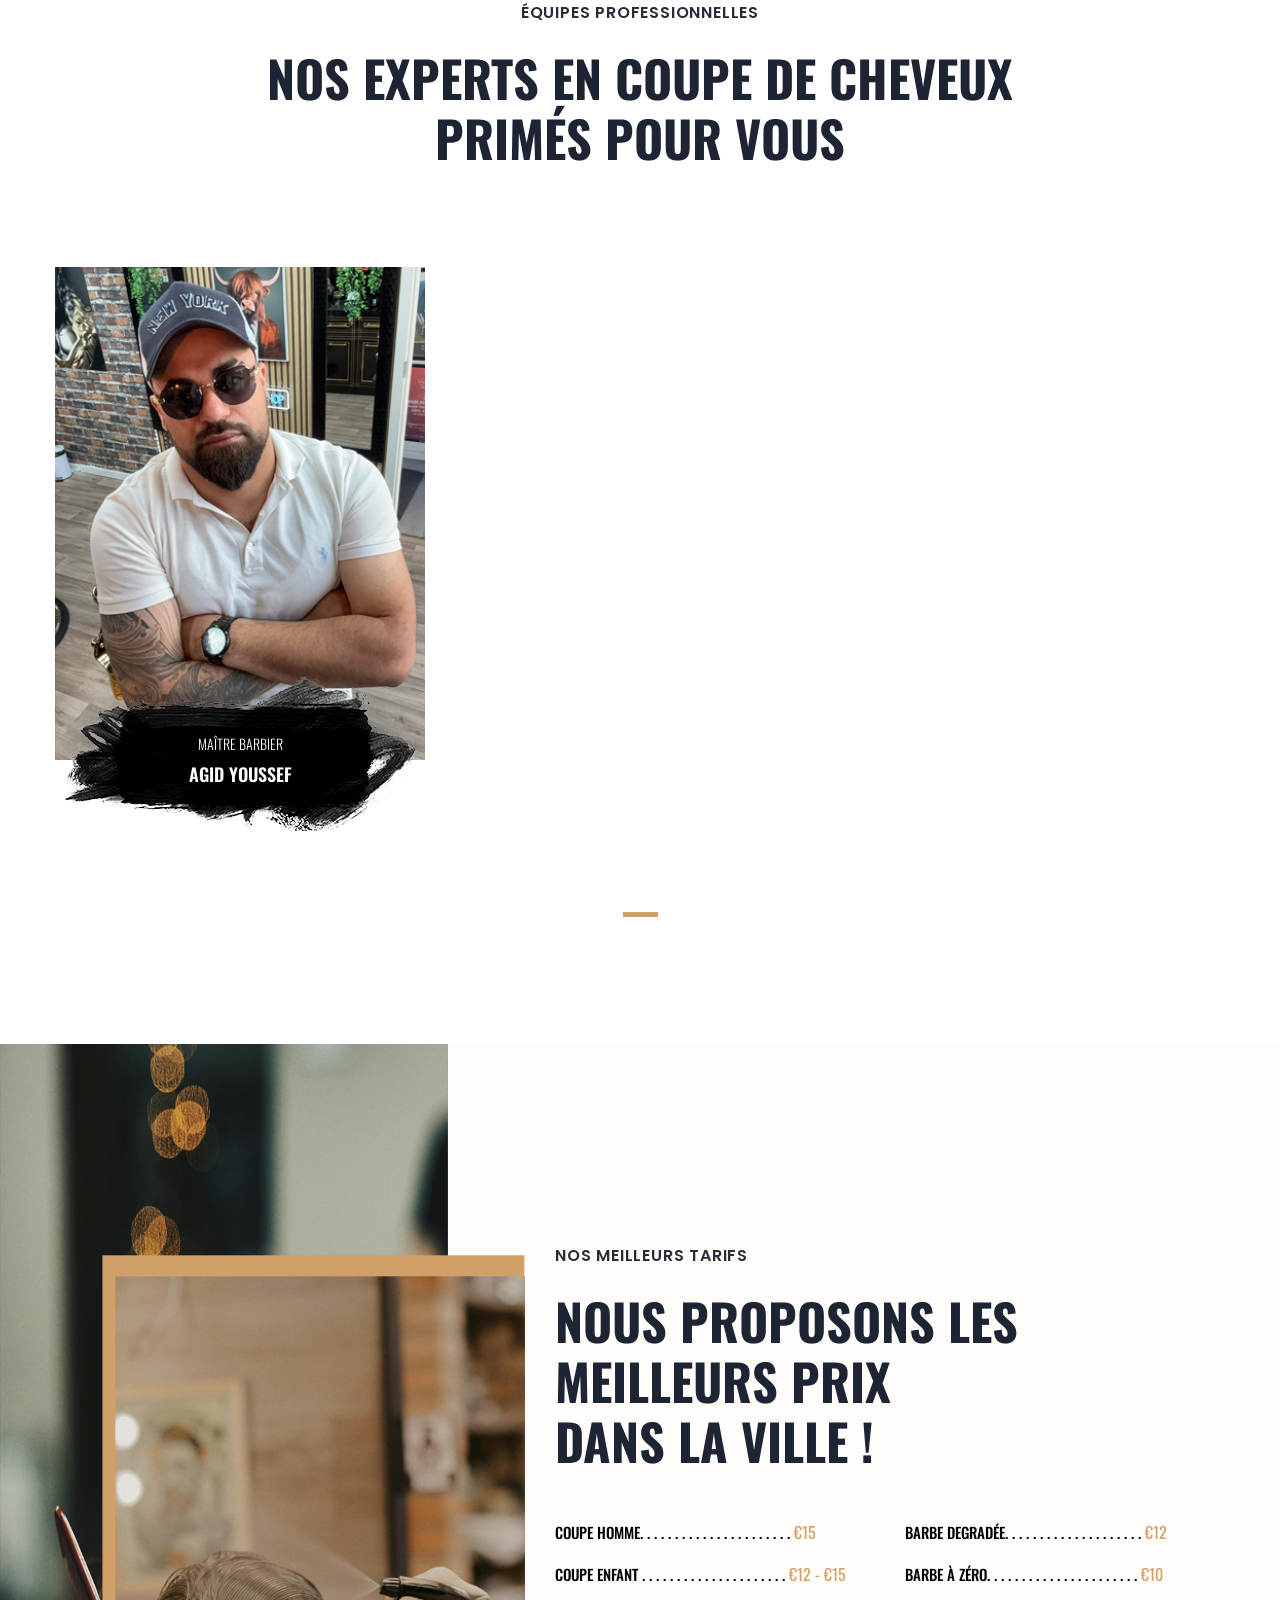
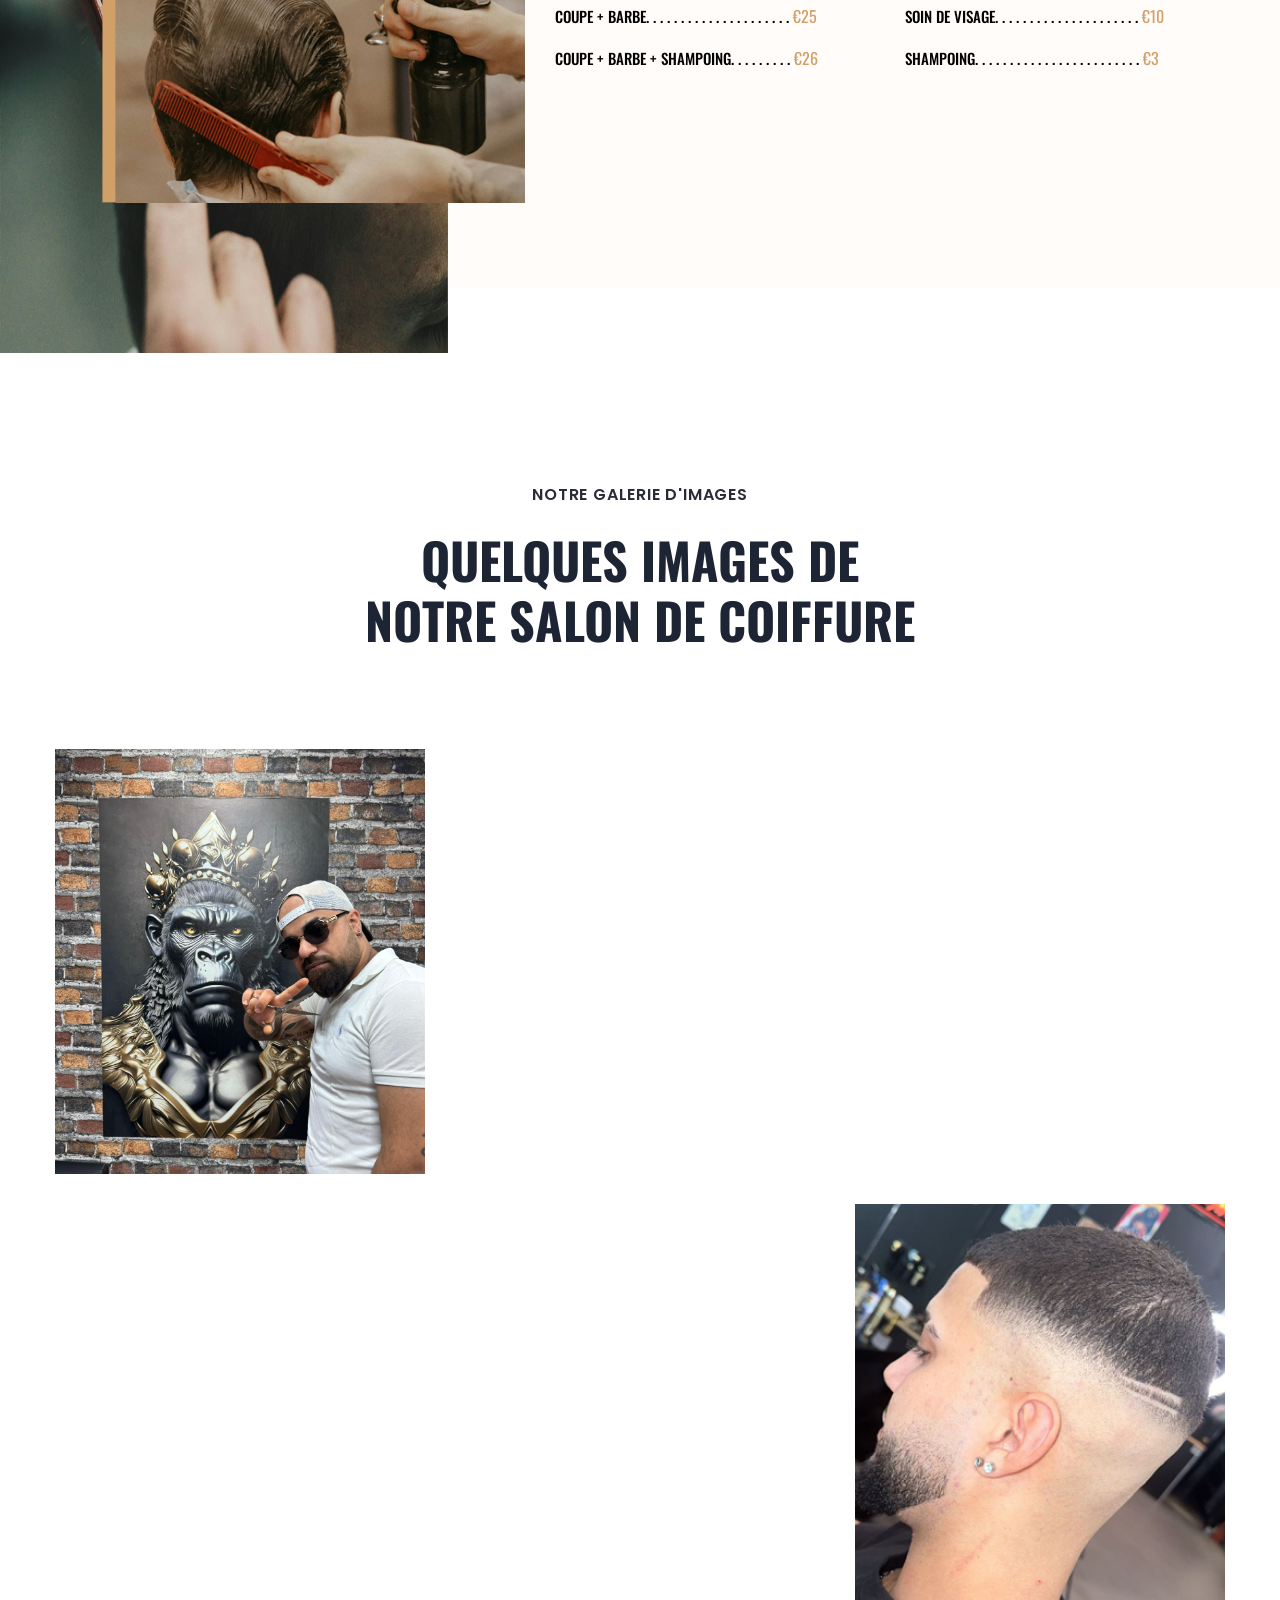
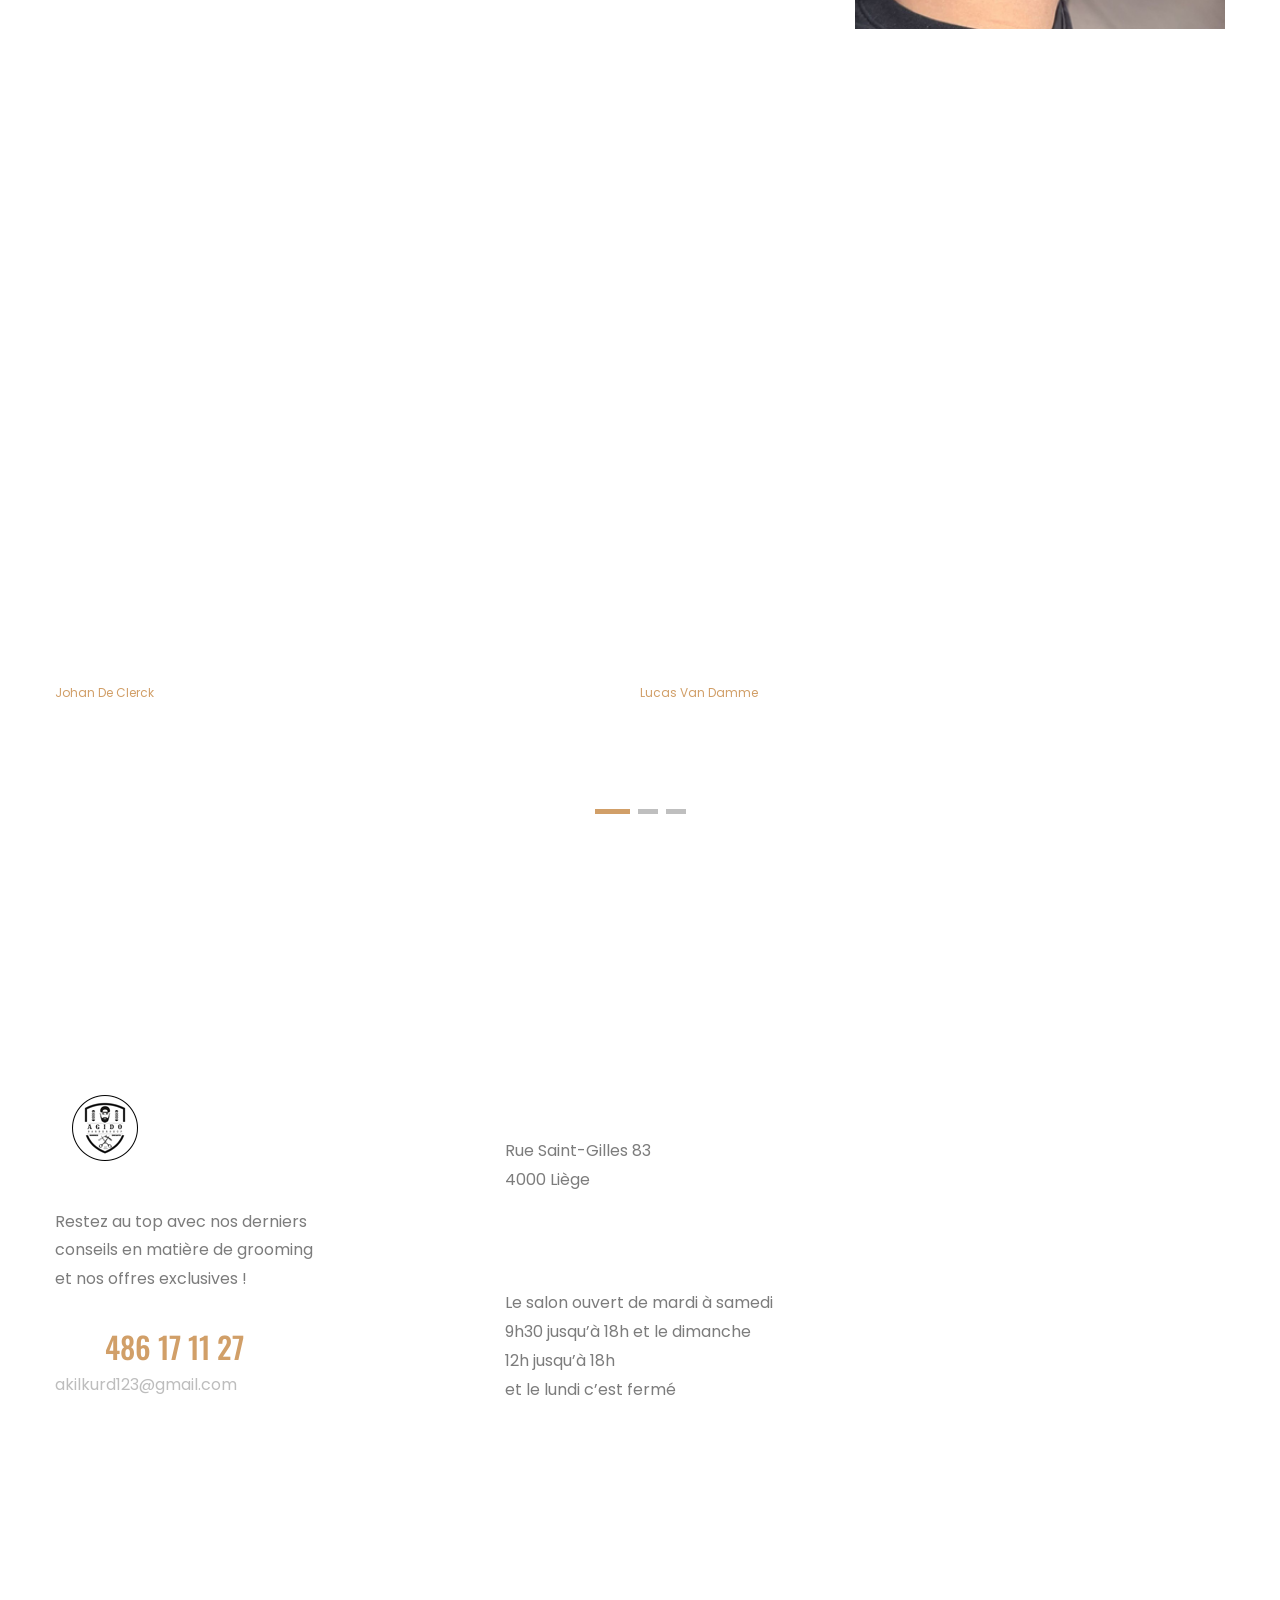
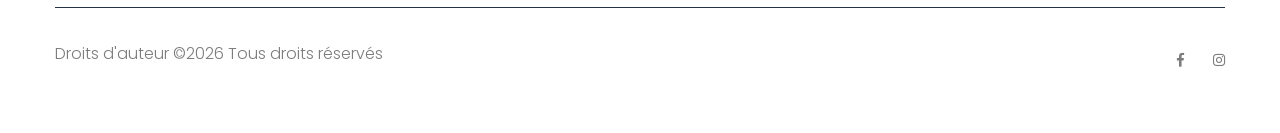
==== commit 8af9c88d: "Update gallery image URLs in index.html" ====
--- a/index.html
+++ b/index.html
@@ -337,13 +337,13 @@
                 </div>
                 <div class="col-lg-8 col-md-6 col-sm-6">
                     <div class="box snake mb-30">
-                        <div class="gallery-img " style="background-image: url(assets/img/gallery/n1.jpeg);"></div>
+                        <div class="gallery-img " style="background-image: url(assets/img/gallery/nn1.jpeg);"></div>
                         <div class="overlay"></div>
                     </div>
                 </div>
                 <div class="col-lg-8 col-md-6 col-sm-6">
                     <div class="box snake mb-30">
-                        <div class="gallery-img " style="background-image: url(assets/img/gallery/n2.jpeg);"></div>
+                        <div class="gallery-img " style="background-image: url(assets/img/gallery/nn2.jpeg);"></div>
                         <div class="overlay"></div>
                     </div>
                 </div>
